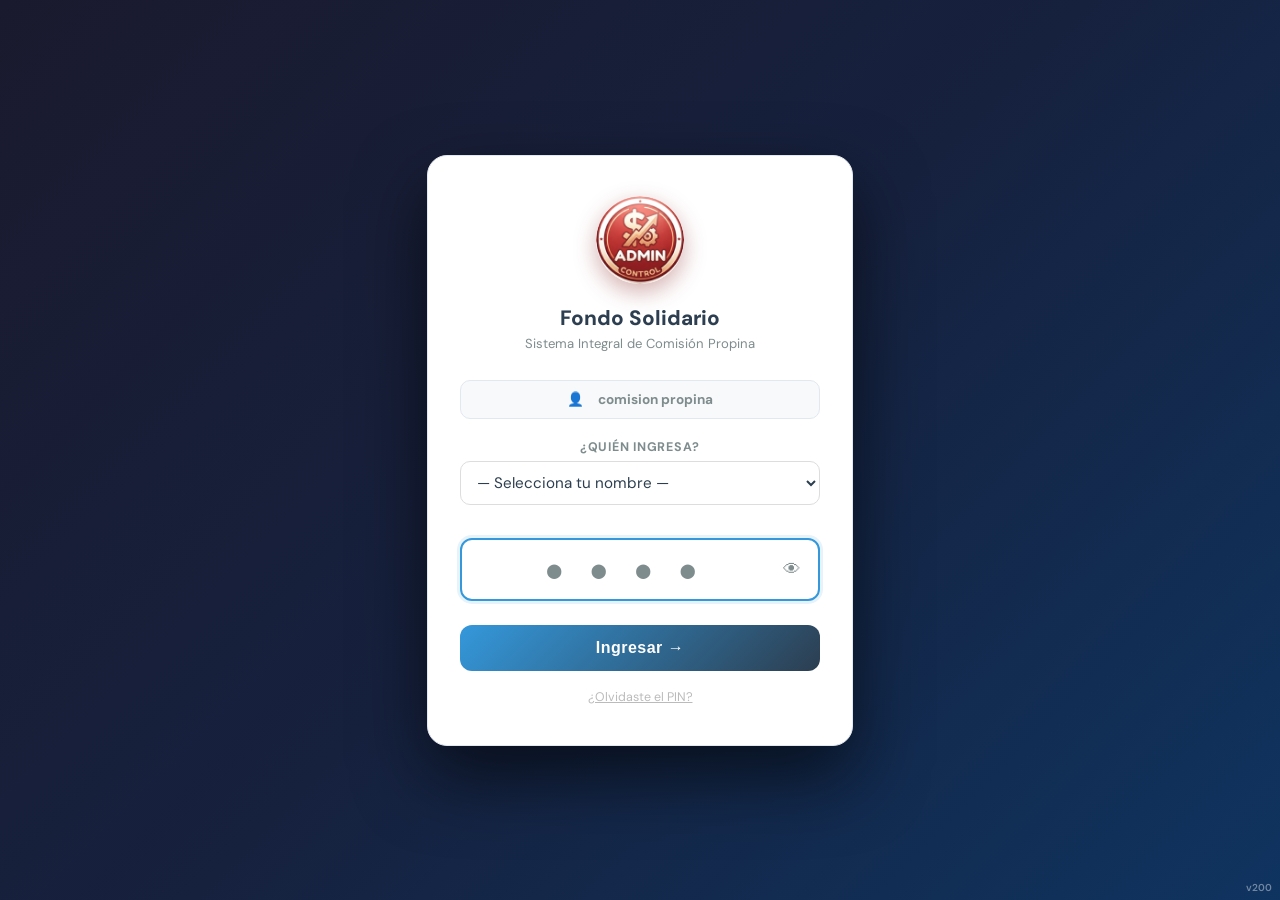
==== index.html @ 9e0edfa3 "El informe de salida sale en térmica de 80 mm o en hoja A4 El formato se recuerda en cada dispositiv" ====
<!DOCTYPE html>
<html lang="es">
<head>
    <meta charset="UTF-8">
    <meta name="viewport" content="width=device-width, initial-scale=1.0, viewport-fit=cover">
    <title>Sistema Integral - Fondo Solidario</title>
    <!-- PWA: instalable (descargable) + auto-actualizable -->
    <link rel="manifest" href="manifest.json">
    <meta name="theme-color" content="#1e3a5f">
    <meta name="mobile-web-app-capable" content="yes">
    <meta name="apple-mobile-web-app-capable" content="yes">
    <meta name="apple-mobile-web-app-title" content="Fondo Solidario">
    <link rel="apple-touch-icon" href="img/icono-cpn-192.png">
    <link rel="icon" type="image/png" href="img/icono-cpn-192.png">
    <link rel="stylesheet" href="https://cdnjs.cloudflare.com/ajax/libs/font-awesome/6.4.0/css/all.min.css">
    <link href="https://fonts.googleapis.com/css2?family=DM+Sans:ital,opsz,wght@0,9..40,300;0,9..40,400;0,9..40,500;0,9..40,700;0,9..40,800;1,9..40,400&family=DM+Mono:wght@400;500&display=swap" rel="stylesheet">
    <link rel="stylesheet" href="styles.css?v=124">
    <script>
        // El tema se aplica ANTES de pintar nada. Si esperara a auth.js, abrir
        // con tema oscuro daría un fogonazo blanco. Como acá todavía no existe
        // el <body>, las clases van en el <html> y auth.js las reemplaza.
        (function () {
            try {
                var t = localStorage.getItem('fondo_tema');
                if (!t && localStorage.getItem('fondo_dark_mode') === '1') t = 'oscuro';
                if (t === 'oscuro' || t === 'negro') {
                    document.documentElement.classList.add('pre-oscuro');
                    if (t === 'negro') document.documentElement.classList.add('pre-negro');
                }
                var c = { claro: '#1e3a5f', oscuro: '#0f172a', negro: '#000000' }[t];
                if (c) document.querySelector('meta[name="theme-color"]').setAttribute('content', c);
            } catch (e) {}
        })();
    </script>
</head>
<body>

    <!-- ===== LOGIN OVERLAY ===== -->
    <div id="loginOverlay">
        <div class="login-box">
            <!-- La ficha de la app, no un emoji: es la misma que queda en la
                 pantalla de inicio del teléfono, así el ingreso y el ícono
                 instalado se reconocen como lo mismo. -->
            <img src="img/icono-cpn-192.png" alt="Fondo Solidario" class="login-logo" width="88" height="88">
            <div class="login-title">Fondo Solidario</div>
            <div class="login-sub">Sistema Integral de Comisión Propina</div>

            <div class="login-user-badge">
                👤 &nbsp; <strong>comision propina</strong>
            </div>

            <div style="margin-bottom:10px;">
                <label style="font-size:0.78em;font-weight:700;color:#7f8c8d;text-transform:uppercase;letter-spacing:0.06em;display:block;margin-bottom:6px;">¿Quién ingresa?</label>
                <select id="loginResponsable" onchange="actualizarHintPin()"
                    style="width:100%;padding:10px 12px;border:1px solid #ddd;border-radius:10px;font-size:0.95em;font-family:'DM Sans',sans-serif;color:#2c3e50;background:white;cursor:pointer;">
                    <option value="">— Selecciona tu nombre —</option>
                </select>
                <div id="pinHint" style="min-height:18px;margin-top:5px;text-align:center;"></div>
            </div>

            <div class="pin-wrapper">
                <!-- No es type="password" a propósito: ver .pin-oculto en app.css.
                     Como campo de contraseña, Edge lo rellenaba solo al cargar y
                     después preguntaba "¿Actualizar la contraseña?" en cada acción. -->
                <input type="text" id="pinInput" class="pin-input pin-oculto"
                    maxlength="4" inputmode="numeric" placeholder="● ● ● ●"
                    autocomplete="off" oninput="this.value=this.value.replace(/[^0-9]/g,'')"
                    onkeydown="if(event.key==='Enter') intentarLogin()">
                <span class="pin-eye" id="pinEye" onclick="togglePinVista()">👁</span>
            </div>
            <div class="login-error" id="loginError">PIN incorrecto. Inténtalo de nuevo.</div>
            <button class="btn-login" onclick="intentarLogin()">Ingresar →</button>

            <div class="login-recover" onclick="toggleRecuperar()">¿Olvidaste el PIN?</div>

            <div class="recover-panel" id="recoverPanel">
                <input type="text" id="claveRecuperar" placeholder="Clave de recuperación" autocomplete="off">
                <button class="btn-recover" onclick="recuperarPin()">Verificar y Resetear</button>
                <div id="recoverMsg" style="font-size:0.8em;margin-top:8px;color:#7f8c8d;"></div>
            </div>
        </div>
    </div>

    <!-- Loader moderno: barra + badge -->
    <div id="globalLoader">
        <div id="loaderBar"></div>
    </div>
    <div id="loaderActionBadge"><span class="spinner"></span> <span id="loaderText">Procesando...</span></div>

    <div class="container">
        <div id="toast-container"></div>

        <!-- LIGHTBOX: foto de socio ampliada -->
        <div id="fotoGrandeOverlay" onclick="cerrarFotoGrande()" style="display:none;position:fixed;inset:0;z-index:99999;background:rgba(0,0,0,0.9);align-items:center;justify-content:center;padding:24px;flex-direction:column;gap:16px;">
            <img id="fotoGrandeImg" src="" alt="Foto" style="max-width:100%;max-height:82vh;border-radius:18px;box-shadow:0 20px 60px rgba(0,0,0,0.5);object-fit:contain;">
            <button onclick="cerrarFotoGrande()" style="background:rgba(255,255,255,0.15);color:#fff;border:none;border-radius:50%;width:44px;height:44px;font-size:1.3rem;cursor:pointer;">✕</button>
        </div>

        <div class="header-section">
            <h1>Sistema Integral <small style="font-size:0.5em; color:#7f8c8d;">Fondo Solidario</small></h1>
            <div style="display:flex; align-items:center; gap:10px; flex-wrap:wrap;">
                <div class="fecha-badge" id="fechaHoyBadge"></div>
                <div id="sesionRespBadge" style="display:none;background:rgba(52,152,219,0.12);color:var(--secondary);border:1px solid rgba(52,152,219,0.3);border-radius:20px;padding:5px 12px;font-size:0.78em;font-weight:700;">👤 <span id="sesionRespNombre"></span></div>
                <div id="inactividadBadge" style="display:none; background:#fff3cd; color:#856404; border:1px solid #ffc107; border-radius:20px; padding:6px 12px; font-size:0.78em; font-weight:700;">⏱ <span id="inactividadTimer">15:00</span></div>
                <div style="position:relative;">
                    <button onclick="msgAdminBell_toggle()" id="msgAdminBell" title="Notificaciones (mensajes, egresos y días PT)" style="background:var(--card-bg);color:var(--text-color);border:1px solid var(--border);border-radius:20px;padding:7px 12px;font-size:1em;line-height:1;cursor:pointer;transition:0.2s;position:relative;">🔔<span id="msgAdminBellBadge" style="display:none;position:absolute;top:-4px;right:-4px;background:#dc2626;color:#fff;font-size:0.62em;font-weight:800;min-width:16px;height:16px;line-height:16px;text-align:center;border-radius:9px;padding:0 3px;box-shadow:0 1px 3px rgba(0,0,0,0.3);"></span></button>
                </div>
                <!-- Selector de tema. Mismos tres que diario.propi, para que
                     elegir el mismo deje las dos apps iguales. -->
                <div style="position:relative;">
                    <button onclick="temaPicker_toggle(event)" id="darkModeBtn" style="background:var(--card-bg);color:var(--text-color);border:1px solid var(--border);border-radius:20px;padding:7px 12px;font-size:0.85em;cursor:pointer;transition:0.2s;" title="Tema de la app">🌙</button>
                    <div id="temaPicker" role="group" aria-label="Tema de la app">
                        <button type="button" class="tema-opt" data-tema="claro"  onclick="aplicarTema('claro')"  title="Tema claro">☀️</button>
                        <button type="button" class="tema-opt" data-tema="oscuro" onclick="aplicarTema('oscuro')" title="Tema oscuro">🌙</button>
                        <button type="button" class="tema-opt" data-tema="negro"  onclick="aplicarTema('negro')"  title="Tema negro (OLED)">⚫</button>
                    </div>
                </div>
                <!-- Enlaces a las otras apps (editar URLs aquí si cambian) -->
                <a href="https://diario-propi.vercel.app/" target="_blank" rel="noopener" title="Abrir Diario de Recaudación" style="background:#0e7490; color:white; border-radius:20px; padding:7px 14px; font-size:0.8em; font-weight:700; cursor:pointer; text-decoration:none; display:flex; align-items:center; gap:5px; transition:0.2s;" onmouseover="this.style.opacity='0.85'" onmouseout="this.style.opacity='1'">📔 Diario</a>
                <!-- La App de Socios casi nunca se abre desde acá: lo que se
                     necesita es MANDARLE el enlace a un socio. Por eso el botón
                     abre el panel para compartir, con la opción de abrirla igual. -->
                <button onclick="abrirCompartirApps()" title="Compartir el enlace de la App de Socios" style="background:#6366f1; color:white; border:none; border-radius:20px; padding:7px 14px; font-size:0.8em; font-weight:700; cursor:pointer; display:flex; align-items:center; gap:5px; transition:0.2s;" onmouseover="this.style.opacity='0.85'" onmouseout="this.style.opacity='1'">📱 App Socios</button>
                <!-- Atajo a los QR de las dos apps: sirve para que un socio
                     nuevo apunte la cámara a la pantalla y llegue a la app. -->
                <button onclick="abrirCompartirApps()" title="Mostrar los QR de las apps para un socio nuevo" style="background:#1d4ed8; color:white; border:none; border-radius:20px; padding:7px 14px; font-size:0.8em; font-weight:700; cursor:pointer; display:flex; align-items:center; gap:5px; transition:0.2s;" onmouseover="this.style.opacity='0.85'" onmouseout="this.style.opacity='1'">⬛ QR apps</button>
                <button onclick="toggleAbout(true)" style="background:#2c3e50; color:white; border:none; border-radius:20px; padding:7px 14px; font-size:0.8em; font-weight:700; cursor:pointer; display:flex; align-items:center; gap:5px; transition:0.2s;" onmouseover="this.style.opacity='0.85'" onmouseout="this.style.opacity='1'">ℹ️ Acerca de</button>
                <button onclick="cerrarSesion()" style="background:var(--danger); color:white; border:none; border-radius:20px; padding:7px 14px; font-size:0.8em; font-weight:700; cursor:pointer; display:flex; align-items:center; gap:5px; transition:0.2s;" onmouseover="this.style.opacity='0.85'" onmouseout="this.style.opacity='1'">🔒 Cerrar sesión</button>
            </div>
        </div>

        <!-- MENÚ DESPLEGABLE campana de notificaciones (mensajes de socios sin leer) -->
        <div id="msgAdminBellMenu" style="display:none;position:fixed;top:70px;right:10px;width:320px;max-width:calc(100vw - 20px);max-height:64vh;overflow-y:auto;background:var(--card-bg,#fff);border:1px solid var(--border,#e2e8f0);border-radius:16px;box-shadow:0 14px 44px rgba(0,0,0,0.22);z-index:9997;padding:6px;"></div>

        <div class="nav-tabs">
            <button class="nav-btn active" data-tab="registro" onclick="switchTab('registro')">Gestión de Socios</button>
            <button class="nav-btn" data-tab="gestion" onclick="switchTab('gestion')">Anticipos y Ausencias</button>
            <button class="nav-btn" data-tab="desglose" onclick="switchTab('desglose')">💸 Desglose Anticipos</button>
            <button class="nav-btn" data-tab="donaciones" onclick="switchTab('donaciones')">💝 Donaciones</button>
            <button class="nav-btn" data-tab="mesesant" onclick="switchTab('mesesant')">🗓️ Meses Anteriores</button>
            <button class="nav-btn" data-tab="recaudacion" onclick="switchTab('recaudacion')">Montos Recaudados</button>
            <button class="nav-btn" data-tab="arqueo" onclick="switchTab('arqueo')">💰 Arqueo de Caja</button>
            <button class="nav-btn" data-tab="notas" onclick="switchTab('notas')">📝 Notas Admin</button>
            <button class="nav-btn" data-tab="config" onclick="switchTab('config')">⚙️ Configuración</button>
            <button class="nav-btn" data-tab="auditoria" onclick="switchTab('auditoria')">🔍 Auditoría</button>
            <button class="nav-btn" onclick="elim_abrir()">🗄️ Socios Eliminados</button>
            <button class="nav-btn" data-tab="carpetas" onclick="switchTab('carpetas')">📁 Carpetas</button>
            <button class="nav-btn" data-tab="materiales" onclick="switchTab('materiales')">📦 Materiales</button>
            <button class="nav-btn" data-tab="dineros" onclick="switchTab('dineros')">💵 Dineros Sobrantes</button>
            <button class="nav-btn" data-tab="certificados" onclick="switchTab('certificados')">📜 Certificados</button>
            <button class="nav-btn" data-tab="diariopins" onclick="switchTab('diariopins')">🔑 PIN Diario</button>
            <button class="nav-btn" data-tab="documentacion" onclick="switchTab('documentacion')">📁 Documentación</button>
            <button class="nav-btn" data-tab="mensajes" onclick="switchTab('mensajes')" style="position:relative;">💬 Mensajes <span id="msgAdminNavDot" style="display:none;position:absolute;top:2px;right:4px;width:8px;height:8px;background:#dc2626;border-radius:50%;"></span></button>
            <button onclick="ayudaCompleta_abrir()" style="background:#2c3e50;color:white;border:none;border-radius:20px;padding:6px 12px;font-size:0.78em;font-weight:700;cursor:pointer;white-space:nowrap;margin-left:auto;">📖 Ayuda</button>
        </div>
        
        <!-- MODAL AYUDA COMPLETA -->
        <div id="modalAyudaCompleta" class="modal">
            <div class="modal-content">
                <div class="modal-header">
                    <h2>📖 Centro de Ayuda — Fondo Solidario</h2>
                    <span class="close-modal" onclick="document.getElementById('modalAyudaCompleta').style.display='none'">&times;</span>
                </div>
                <div class="modal-body">
                    <input class="ayuda-search" id="ayudaSearchInput" type="text" placeholder="🔍  Busca: anticipo, punto, arqueo, recibo, aumento de puntaje..." oninput="ayudaCompleta_buscar(this.value)">
                    <div class="ayuda-tags" id="ayudaTags">
                        <span class="ayuda-tag activo" onclick="ayudaCompleta_filtrar('',this)">Todas</span>
                        <span class="ayuda-tag" onclick="ayudaCompleta_filtrar('socios',this)">👥 Socios</span>
                        <span class="ayuda-tag" onclick="ayudaCompleta_filtrar('anticipos',this)">💰 Anticipos</span>
                        <span class="ayuda-tag" onclick="ayudaCompleta_filtrar('cierre',this)">🔒 Cierre de Mes</span>
                        <span class="ayuda-tag" onclick="ayudaCompleta_filtrar('egresos',this)">💸 Egresos</span>
                        <span class="ayuda-tag" onclick="ayudaCompleta_filtrar('mensajes',this)">💬 Mensajes</span>
                        <span class="ayuda-tag" onclick="ayudaCompleta_filtrar('recaudacion',this)">📊 Recaudación</span>
                        <span class="ayuda-tag" onclick="ayudaCompleta_filtrar('arqueo',this)">🔒 Arqueo</span>
                        <span class="ayuda-tag" onclick="ayudaCompleta_filtrar('puntos',this)">⭐ Puntos</span>
                        <span class="ayuda-tag" onclick="ayudaCompleta_filtrar('documentacion',this)">📁 Documentación</span>
                        <span class="ayuda-tag" onclick="ayudaCompleta_filtrar('certificados',this)">📜 Certificados</span>
                        <span class="ayuda-tag" onclick="ayudaCompleta_filtrar('dineros',this)">💵 Dineros</span>
                        <span class="ayuda-tag" onclick="ayudaCompleta_filtrar('pindiario',this)">🔑 PIN Diario</span>
                        <span class="ayuda-tag" onclick="ayudaCompleta_filtrar('carpetas',this)">🗂️ Carpetas</span>
                        <span class="ayuda-tag" onclick="ayudaCompleta_filtrar('notas',this)">📝 Notas</span>
                        <span class="ayuda-tag" onclick="ayudaCompleta_filtrar('impresion',this)">🖨️ Impresión</span>
                        <span class="ayuda-tag" onclick="ayudaCompleta_filtrar('config',this)">⚙️ Config</span>
                        <span class="ayuda-tag" onclick="ayudaCompleta_filtrar('seguridad',this)">🔐 Seguridad</span>
                        <span class="ayuda-tag" onclick="ayudaCompleta_filtrar('materiales',this)">📦 Materiales</span>
                    </div>
                    <div id="ayudaResultados"></div>
                </div>
            </div>
        </div>

        <!-- Tarjeta de presencia: quién está en recaudaciones y dónde.
             Va aquí (en el flujo, antes de las pestañas) para que se vea en
             TODAS las secciones sin tapar el encabezado ni el contenido. -->
        <!-- Aviso de días sin recaudación: se ve en TODAS las secciones, como la
             tarjeta de presencia, para no tener que entrar a Montos Recaudados. -->
        <div id="recFaltantesCard"></div>
        <div id="recPresenciaCard"></div>
        <!-- Actividad reciente de socios (conexiones / entradas a recaudación).
             Visible en todo momento, en todas las secciones. -->
        <div id="actividadCard"></div>

        <!-- PESTAÑA 1: REGISTRO DE SOCIOS -->
        <div id="tab-registro" class="tab-content active">
            <div class="dashboard-socios">
                <div class="mini-stat blue">
                    <span class="ms-val" id="totalSociosDash">0</span>
                    <span class="ms-label">Total Socios</span>
                </div>
                <div class="mini-stat green">
                    <span class="ms-val" id="totalPuntosDash">0</span>
                    <span class="ms-label">Total Puntos</span>
                </div>
                <div class="mini-stat orange">
                    <span class="ms-val" id="totalPlantaDash">0</span>
                    <span class="ms-label">S. Planta</span>
                </div>
                <div class="mini-stat blue">
                    <span class="ms-val" id="totalPuntosPlantaDash">0</span>
                    <span class="ms-label">Pts Planta</span>
                </div>
                <div class="mini-stat purple">
                    <span class="ms-val" id="totalPartTimeDash">0</span>
                    <span class="ms-label">S. Part-Time</span>
                </div>
                <div class="mini-stat orange clickable" onclick="verificarEscalamientos(); document.getElementById('panelEscalamientos').scrollIntoView({behavior:'smooth'})" title="Socios próximos a subir de puntaje">
                    <span class="ms-val" id="contadorEscalamientos">🏆</span>
                    <span class="ms-label">Próximos a subir</span>
                </div>
                <div class="mini-stat purple clickable" id="statPendientes" onclick="pendientes_mostrarPanel()" title="Socios pendientes de activación" style="display:none;">
                    <span class="ms-val" id="contadorPendientes">⏳</span>
                    <span class="ms-label">Pendientes</span>
                </div>
            </div>


            <!-- PANEL AVISOS: SOCIOS PRÓXIMOS A SUBIR DE PUNTAJE -->
            <!-- PANEL SOCIOS PENDIENTES DE ACTIVACIÓN -->
            <div id="panelPendientes" style="display:none; margin-bottom:20px;">
                <div style="background:linear-gradient(135deg,#fff7ed,#ffedd5); border:1px solid #fb923c; border-radius:12px; padding:16px;">
                    <div style="display:flex; justify-content:space-between; align-items:center; margin-bottom:12px; flex-wrap:wrap; gap:8px;">
                        <div style="display:flex; align-items:center; gap:8px;">
                            <span style="font-size:1.3em;">⏳</span>
                            <div>
                                <strong style="color:#ea580c; font-size:1em;">Socios Pendientes de Activación</strong>
                                <div style="font-size:0.75em; color:#9a3412; margin-top:2px;">Ingresados pero aún no activos — no aparecen en los paneles</div>
                            </div>
                        </div>
                        <button onclick="document.getElementById('panelPendientes').style.display='none'" style="background:none;border:none;color:#7f8c8d;font-size:1.3em;cursor:pointer;line-height:1;">✕</button>
                    </div>
                    <div id="listaPendientes"></div>
                </div>
            </div>

            <div id="panelEscalamientos" style="display:none; margin-bottom:20px;">
                <div style="background:linear-gradient(135deg,#fff8e1,#fffde7); border:1px solid #f39c12; border-radius:12px; padding:16px;">
                    <div style="display:flex; justify-content:space-between; align-items:center; margin-bottom:12px; flex-wrap:wrap; gap:8px;">
                        <div style="display:flex; align-items:center; gap:8px;">
                            <span style="font-size:1.3em;">🏆</span>
                            <strong style="color:#e67e22; font-size:1em;">Socios próximos a subir de puntaje</strong>
                        </div>
                        <button onclick="document.getElementById('panelEscalamientos').style.display='none'"
                            style="background:none;border:none;color:#7f8c8d;font-size:1.3em;cursor:pointer;line-height:1;">✕</button>
                    </div>
                    <div id="listaEscalamientos"></div>
                </div>
            </div>

            <div style="display:flex;gap:8px;align-items:center;margin-bottom:0;">
                <input type="text" id="filtroRegistro" class="smart-search" placeholder="🔍 Buscar socio por nombre, área..." onkeyup="filtrarSociosRegistro()" style="margin-bottom:0;flex:1;">
                <button onclick="ids_abrirModal()" style="background:linear-gradient(135deg,#1e3a5f,#2563eb);color:white;border:none;border-radius:10px;padding:10px 14px;font-weight:800;font-size:0.85em;cursor:pointer;white-space:nowrap;display:flex;align-items:center;gap:6px;box-shadow:0 3px 10px rgba(37,99,235,0.3);transition:0.2s;" onmouseover="this.style.opacity='0.85'" onmouseout="this.style.opacity='1'" title="Buscar y copiar ID de socio">
                    🪪 IDs
                </button>
                <button onclick="informeSociosPuntos()" style="background:linear-gradient(135deg,#0f766e,#0d9488);color:white;border:none;border-radius:10px;padding:10px 14px;font-weight:800;font-size:0.85em;cursor:pointer;white-space:nowrap;display:flex;align-items:center;gap:6px;box-shadow:0 3px 10px rgba(13,148,136,0.3);transition:0.2s;" onmouseover="this.style.opacity='0.85'" onmouseout="this.style.opacity='1'" title="Informe de socios y puntos por área">
                    📄 Informe
                </button>
            </div>
            <button class="fab-btn" onclick="abrirModalRegistro()">+</button>
            <!-- FAB agregar recaudación (solo visible en pestaña recaudacion) -->
            <button id="fabRecAgregar" class="fab-btn" onclick="rec_abrirAgregar()" style="display:none; background:var(--success); box-shadow:0 4px 15px rgba(39,174,96,0.4); font-size:22px; font-weight:800;" title="Agregar registro de recaudación">➕</button>
            <button id="fabMatAgregar" class="fab-btn" onclick="mat_abrirModal()" style="display:none; background:#059669; box-shadow:0 4px 15px rgba(5,150,105,0.4); font-size:22px; font-weight:800;" title="Agregar registro de materiales">➕</button>

            <!-- MODAL BUSCADOR DE IDs -->
        <div id="modalBuscadorIDs" class="modal">
            <div class="modal-content" style="max-width:480px;">
                <div class="modal-header" style="background:linear-gradient(135deg,#1e3a5f,#2563eb);">
                    <h2 style="color:white;margin:0;">🪪 Buscador de IDs</h2>
                    <span class="close-modal" onclick="document.getElementById('modalBuscadorIDs').style.display='none'" style="color:white;">&times;</span>
                </div>
                <div class="modal-body" style="padding:16px;">
                    <p style="font-size:0.82em;color:#7f8c8d;margin:0 0 12px;">Busca un socio para ver y copiar su ID de acceso.</p>
                    <div style="position:relative;margin-bottom:14px;">
                        <span style="position:absolute;left:12px;top:50%;transform:translateY(-50%);color:#7f8c8d;">🔍</span>
                        <input type="text" id="ids-search-input" placeholder="Escribe el nombre del socio..."
                            oninput="ids_buscar(this.value)"
                            style="width:100%;padding:10px 12px 10px 36px;border:2px solid #e2e8f0;border-radius:10px;font-size:0.9em;font-family:'DM Sans',sans-serif;outline:none;box-sizing:border-box;transition:0.2s;"
                            onfocus="this.style.borderColor='#2563eb'" onblur="this.style.borderColor='#e2e8f0'">
                    </div>
                    <div id="ids-resultados" style="max-height:380px;overflow-y:auto;display:flex;flex-direction:column;gap:8px;">
                        <div style="text-align:center;color:#7f8c8d;padding:30px;font-size:0.85em;">Escribe un nombre para buscar</div>
                    </div>
                </div>
            </div>
        </div>

        <!-- MODAL REGISTRO -->
            <div id="modalRegistro" class="modal">
                <div class="modal-content">
                    <div class="modal-header">
                        <h2 id="modalTitle">Nuevo Socio</h2>
                        <span class="close-modal" onclick="cerrarModalRegistro()">&times;</span>
                    </div>
                    <div class="modal-body">
                        <form id="registroForm">
                            <input type="hidden" id="editId">
                            <div class="form-grid">
                                <div class="form-group"><label>Nombre</label><input type="text" id="nombre" required placeholder="Ej: Juan"></div>
                                <div class="form-group"><label>Apellido</label><input type="text" id="apellido" required placeholder="Ej: Pérez"></div>
                                <div class="form-group"><label>Fecha Ingreso</label><input type="date" id="fechaIngreso" required></div>
                                <div class="form-group">
                                    <label>Fecha Inicio Puntos <small style="color:#7f8c8d;font-weight:normal;">(opcional)</small></label>
                                    <input type="date" id="fechaInicioPuntos">
                                    <small style="color:#7f8c8d;font-size:0.78em;line-height:1.45;display:block;">
                                        <b>Vacía:</b> se aplica la regla — empieza a sumar el primer día 15
                                        después de cumplir un mes de contrato.<br>
                                        <b>Con fecha:</b> manda esta y se salta esa espera. Úsala cuando el
                                        contrato viene de antes y no corresponde hacerlo esperar el mes.
                                        Se guarda siempre el <b>día 15</b> del mes que elijas.
                                    </small>
                                </div>
                                <div class="form-group">
                                    <label>Área</label>
                                    <select id="area" required>
                                        <option value="" disabled selected>Seleccionar...</option>
                                        <option value="mesas">Mesas</option>
                                        <option value="cambistas">Mesas - Cambistas</option>
                                        <option value="maquinas">Máquinas</option>
                                        <option value="tecnicos">Técnicos</option>
                                        <option value="boveda">Bóveda</option>
                                        <option value="GastosComision">GastosComision</option>
                                    </select>
                                </div>
                                <div class="form-group">
                                    <label>Contrato</label>
                                    <select id="contrato" required>
                                        <option value="" disabled selected>Seleccionar...</option>
                                        <option value="Planta">Planta</option>
                                        <option value="Part-Time">Part-Time</option>
                                    </select>
                                </div>
                                <div class="form-group">
                                    <label>RUT <small style="color:#7f8c8d;font-weight:normal;">(para certificados)</small></label>
                                    <input type="text" id="rutSocio" inputmode="text" maxlength="12" placeholder="11.111.111-?">
                                    <small style="color:#7f8c8d;font-size:0.78em;">Se usa en los certificados del socio</small>
                                </div>
                                <div class="form-group">
                                    <label>Correo <small style="color:#7f8c8d;font-weight:normal;">(opcional)</small></label>
                                    <input type="email" id="correoSocio" inputmode="email" placeholder="nombre@correo.com">
                                    <small style="color:#7f8c8d;font-size:0.78em;">Correo de contacto del socio (también lo puede agregar el socio)</small>
                                </div>
                            </div>
                            <div style="margin-top:20px;">
                                <button type="submit" id="btnSubmit" class="btn-submit" style="width:100%;">Registrar Socio</button>
                            </div>
                        </form>
                    </div>
                </div>
            </div>

            <!-- MODAL RESUMEN FINANCIERO -->
            <div id="modalResumenFinanciero" class="modal">
                <div class="modal-content" style="max-width:440px;">
                    <div class="modal-header">
                        <h2 id="tituloModalResumen" style="font-size:1em;">Estado Financiero</h2>
                        <span class="close-modal" onclick="document.getElementById('modalResumenFinanciero').style.display='none'">&times;</span>
                    </div>
                    <div class="modal-body" style="padding-top:12px;">

                        <!-- Fila superior: stats pequeños -->
                        <div style="display:grid;grid-template-columns:1fr 1fr;gap:8px;margin-bottom:10px;">
                            <div style="background:#fff7ed;border-radius:10px;padding:10px 12px;border-left:3px solid #f59e0b;">
                                <div style="font-size:0.7em;color:#92400e;font-weight:700;text-transform:uppercase;margin-bottom:3px;">Saldo Anterior</div>
                                <div id="resumenSaldoAnt" style="font-size:1em;font-weight:800;color:#b45309;">$0</div>
                            </div>
                            <div style="background:#eff6ff;border-radius:10px;padding:10px 12px;border-left:3px solid #3b82f6;">
                                <div style="font-size:0.7em;color:#1e40af;font-weight:700;text-transform:uppercase;margin-bottom:3px;">Alcance</div>
                                <div id="resumenAlcance" style="font-size:1em;font-weight:800;color:#1d4ed8;">$0</div>
                            </div>
                            <div style="background:#fef2f2;border-radius:10px;padding:10px 12px;border-left:3px solid #ef4444;">
                                <div style="font-size:0.7em;color:#991b1b;font-weight:700;text-transform:uppercase;margin-bottom:3px;">Anticipos</div>
                                <div id="resumenPedido" style="font-size:1em;font-weight:800;color:#dc2626;">$0</div>
                            </div>
                            <div id="resumenDiasPT" style="display:none;background:#f0fdf4;border-radius:10px;padding:10px 12px;border-left:3px solid #22c55e;">
                                <div style="font-size:0.7em;color:#166534;font-weight:700;text-transform:uppercase;margin-bottom:3px;">Días Trab.</div>
                                <div id="resumenDiasCount" style="font-size:1em;font-weight:800;color:#15803d;">0</div>
                            </div>
                        </div>

                        <!-- Tarjeta A Pagar destacada -->
                        <div style="background:linear-gradient(135deg,#1e40af,#3b82f6);border-radius:12px;padding:14px 16px;margin-bottom:8px;display:flex;justify-content:space-between;align-items:center;">
                            <div>
                                <div style="color:rgba(255,255,255,0.8);font-size:0.72em;font-weight:700;text-transform:uppercase;letter-spacing:0.5px;">💳 A Pagar</div>
                                <div id="resumenFinal" style="color:white;font-size:1.6em;font-weight:900;margin-top:2px;">$0</div>
                            </div>
                            <div style="background:rgba(255,255,255,0.15);border-radius:8px;padding:6px 10px;text-align:center;">
                                <div style="color:rgba(255,255,255,0.7);font-size:0.62em;font-weight:600;">REMANENTE</div>
                                <div id="resumenRemanente" style="color:white;font-size:1em;font-weight:800;">$0</div>
                            </div>
                        </div>

                        <!-- Tarjeta Remanente separada con estado -->
                        <div id="resumenRemanenteCard" style="border-radius:10px;padding:10px 14px;margin-bottom:14px;display:flex;justify-content:space-between;align-items:center;">
                            <div id="resumenRemanenteLabel" style="font-size:0.8em;font-weight:700;"></div>
                            <div id="resumenRemanenteValor" style="font-size:1em;font-weight:900;"></div>
                        </div>

                        <!-- Movimientos -->
                        <div style="font-size:0.78em;font-weight:700;color:#6b7280;text-transform:uppercase;letter-spacing:0.4px;margin-bottom:6px;">Movimientos</div>
                        <table class="history-table">
                            <thead><tr><th>Fecha</th><th>Detalle</th><th>Monto</th></tr></thead>
                            <tbody id="tablaResumenMovimientos"></tbody>
                        </table>
                    </div>
                </div>
            </div>
            
            <div id="mainSociosContainer"></div>
        </div>

        <!-- PESTAÑA 2: GESTIÓN (Anticipos) -->
        <div id="tab-gestion" class="tab-content">

            <!-- BANNER CIERRE MES GLOBAL -->
            <div id="cierreMesCard" style="background:linear-gradient(135deg, #6c3483, #8e44ad); border-radius:12px; margin-bottom:20px; overflow:hidden;">
                <button type="button" onclick="cierreMes_toggleCard()" id="cierreMesCardHead"
                    style="width:100%; display:flex; align-items:center; gap:10px; background:none; border:none; padding:11px 16px; cursor:pointer; text-align:left; font-family:inherit; color:white;">
                    <span style="flex-shrink:0; font-size:1em; font-weight:800;">🔒 Cierre de Mes</span>
                    <span id="cierreMesCardResumen" style="flex:1; min-width:0; font-size:0.78em; color:#e8d5f5; white-space:nowrap; overflow:hidden; text-overflow:ellipsis;"></span>
                    <span id="cierreMesCardIcon" style="flex-shrink:0; font-size:0.75em; color:#e8d5f5;">▾</span>
                </button>
                <div id="cierreMesCardBody" style="display:none; padding:0 18px 14px; justify-content:space-between; align-items:center; flex-wrap:wrap; gap:12px;">
                <div>
                    <div style="color:white; font-weight:800; font-size:1em;">🔒 Cierre de Mes</div>
                    <div style="color:#e8d5f5; font-size:0.78em; margin-top:2px;">Guarda el remanente de cada socio como saldo del próximo mes</div>
                    <div id="gestionPeriodoRemanentes" style="color:#f3e8ff; font-size:0.82em; font-weight:700; margin-top:6px; background:rgba(255,255,255,0.12); border-radius:7px; padding:3px 9px; display:inline-block;">📅 Período actual…</div>
                    <div style="color:#e8d5f5; font-size:0.8em; margin-top:6px; display:flex; flex-direction:column; gap:4px;">
                        <span>💰 ANTICIPOS (Nube): <strong id="gestionTotalAnticipos" style="color:white; font-size:1.05em;">...</strong></span>
                        <span>💜 Remanente guardado <span style="opacity:0.75;">(último cierre)</span>: <strong id="gestionTotalRemanentes" style="color:#e9d5ff; font-size:1.05em;">...</strong></span>
                        <span>📈 Remanente <b>en vivo</b> <span style="opacity:0.75;">(si se cierra hoy)</span>: <strong id="gestionRemanenteVivo" style="color:#a7f3d0; font-size:1.05em;">...</strong></span>
                        <span id="gestionRemVivoAreas" style="display:flex; flex-wrap:wrap; gap:6px; margin-top:2px;"></span>
                        <span id="gestionRemAnteriores" style="display:none; font-size:0.78em; color:#c4b5fd;"></span>
                    </div>
                </div>
                <div style="display:flex;gap:8px;flex-wrap:wrap;">
                    <button onclick="verSaldosRealesTodos()" style="background:rgba(255,255,255,0.15); color:white; border:1px solid rgba(255,255,255,0.5); border-radius:8px; padding:9px 18px; font-weight:800; font-size:0.85em; cursor:pointer; white-space:nowrap;" onmouseover="this.style.background='rgba(255,255,255,0.25)'" onmouseout="this.style.background='rgba(255,255,255,0.15)'">
                        📊 Saldo real a pagar
                    </button>
                    <button onclick="informeAnticipos()" style="background:rgba(255,255,255,0.15); color:white; border:1px solid rgba(255,255,255,0.5); border-radius:8px; padding:9px 18px; font-weight:800; font-size:0.85em; cursor:pointer; white-space:nowrap;" onmouseover="this.style.background='rgba(255,255,255,0.25)'" onmouseout="this.style.background='rgba(255,255,255,0.15)'">
                        📋 Detalle Anticipos
                    </button>
                    <button onclick="verSaldosPorPeriodo()" style="background:rgba(255,255,255,0.15); color:white; border:1px solid rgba(255,255,255,0.5); border-radius:8px; padding:9px 18px; font-weight:800; font-size:0.85em; cursor:pointer; white-space:nowrap;" onmouseover="this.style.background='rgba(255,255,255,0.25)'" onmouseout="this.style.background='rgba(255,255,255,0.15)'">
                        📜 Saldos por período
                    </button>
                </div>
                </div>
            </div>

            <!-- AVISO: EGRESOS PENDIENTES (solicitudes desde propi.solicitada) -->
            <div id="egresosPendientesBox" style="display:none;"></div>

            <!-- AVISO: DÍAS PART-TIME POR CONFIRMAR (marcados desde propi.solicitada) -->
            <div id="ptDiasPendientesBox" style="display:none;"></div>

            <!-- PANEL ESTADO CIERRE DE MES -->
            <div style="background:white; border-radius:12px; border:1.5px solid #e9d5ff; margin-bottom:12px; overflow:hidden;">
                <div onclick="toggleCierreMes()" style="background:linear-gradient(135deg,#6c3483,#8e44ad); color:white; padding:10px 16px; cursor:pointer; display:flex; justify-content:space-between; align-items:center; user-select:none;">
                    <span style="font-weight:800; font-size:0.9em;">📊 Estado de Cobros del Período</span>
                    <div style="display:flex; align-items:center; gap:10px;">
                        <span id="cierreMesBadge" style="background:#dc2626; color:white; font-size:0.75em; font-weight:800; padding:2px 8px; border-radius:10px;">0/0 cerrados</span>
                        <span id="cierreMesIcon" style="font-size:0.75em;">▼</span>
                    </div>
                </div>
                <div id="cierreMesBody" style="display:none; padding:14px;">
                    <div style="text-align:center;color:#64748b;font-size:0.85em;padding:10px;">Cargando...</div>
                </div>
            </div>

            <!-- Egreso de donación: es GENERAL, no depende de tener un socio
                 seleccionado, así que va fuera del panel del socio. -->
            <div style="display:flex;justify-content:flex-end;margin-bottom:12px;">
                <button onclick="don_abrirEgreso()" title="Retirar de la caja el dinero de una colecta"
                    style="background:linear-gradient(135deg,#9d174d,#db2777);color:white;border:none;border-radius:9px;padding:9px 16px;font-size:0.82em;font-weight:800;cursor:pointer;white-space:nowrap;">
                    💝 Egreso de donación
                </button>
            </div>

            <div class="gestion-layout">
                <div class="search-panel">
                    <h3 style="display:flex;align-items:center;gap:8px;">Buscar Socio <div style="position:relative;display:inline-block;"><button class="ayuda-rapida-btn" onclick="ayudaRapida_toggle('pop-buscar-socio',this)" title="Ayuda rápida">?</button><div id="pop-buscar-socio" class="ayuda-popover"><div class="ayuda-popover-titulo">🔍 Buscar Socio</div><div class="ayuda-popover-texto">Escribe el nombre o apellido del socio para ver su información, anticipos y saldos.</div><ol class="ayuda-popover-pasos"><li>Escribe al menos 2 letras del nombre, el apellido o su ID</li><li>Haz clic en el socio para seleccionarlo</li><li>Sus datos cargarán en el panel derecho</li></ol><div style="background:#fff3cd;border-left:3px solid #f39c12;border-radius:0 5px 5px 0;padding:5px 8px;font-size:0.78em;color:#856404;margin-bottom:8px;">💡 Debes seleccionar un socio antes de registrar un anticipo o ausencia.</div><div class="ayuda-popover-footer"><span class="ayuda-popover-link" onclick="ayudaIrA('anticipos')">📖 Ver ayuda completa →</span><span class="ayuda-popover-cerrar" onclick="ayudaRapida_cerrar('pop-buscar-socio')">✕</span></div></div></div></h3>
                    <!-- Filtros rápidos -->
                    <div style="display:flex; gap:5px; margin-bottom:10px; flex-wrap:wrap;">
                        <button id="filtroGestionTodos" onclick="setFiltroGestion('todos')" style="flex:1; padding:6px 8px; border:1px solid var(--secondary); background:var(--secondary); color:white; border-radius:7px; font-size:0.75em; font-weight:700; cursor:pointer; transition:0.2s;">Todos</button>
                        <button id="filtroGestionAnticipos" onclick="setFiltroGestion('anticipos')" style="flex:1; padding:6px 8px; border:1px solid var(--warning); background:white; color:var(--warning); border-radius:7px; font-size:0.75em; font-weight:700; cursor:pointer; transition:0.2s;">💰 Anticipos</button>
                        <button id="filtroGestionAusencias" onclick="setFiltroGestion('ausencias')" style="flex:1; padding:6px 8px; border:1px solid var(--danger); background:white; color:var(--danger); border-radius:7px; font-size:0.75em; font-weight:700; cursor:pointer; transition:0.2s;">📅 Ausencias</button>
                        <button onclick="abrirModalBatchDiasPartTime()" style="flex:1; padding:6px 8px; border:1px solid #7c3aed; background:#7c3aed; color:white; border-radius:7px; font-size:0.75em; font-weight:700; cursor:pointer; transition:0.2s; white-space:nowrap;">➕ Batch PT</button>
                        <button onclick="abrirModalReiniciarDiasPT()" style="flex:1; padding:6px 8px; border:1px solid #e74c3c; background:white; color:#e74c3c; border-radius:7px; font-size:0.75em; font-weight:700; cursor:pointer; transition:0.2s; white-space:nowrap;">🔄 Reset PT</button>
                    </div>
                    <!-- El respaldo de los que ya no están. -->
                    <div style="display:flex; gap:6px; margin-top:6px;">
                        <button onclick="elim_abrir()" style="flex:1; padding:6px 8px; border:1px solid #64748b; background:#64748b; color:white; border-radius:7px; font-size:0.75em; font-weight:700; cursor:pointer; transition:0.2s;">🗄️ Socios eliminados</button>
                    </div>
                    <!-- Filtros por área y contrato. Se combinan entre sí, con los
                         botones de arriba y con el buscador: todo se aplica junto. -->
                    <div style="display:flex; gap:5px; margin-bottom:8px;">
                        <select id="filtroGestionArea" onchange="filtrarSociosGestion()" title="Filtrar por área"
                            style="flex:1; min-width:0; padding:6px 7px; border:1px solid #ddd; border-radius:7px; font-size:0.75em; font-weight:700; color:#475569; background:white; cursor:pointer;">
                            <option value="">🏢 Área: todas</option>
                        </select>
                        <select id="filtroGestionContrato" onchange="filtrarSociosGestion()" title="Filtrar por contrato"
                            style="flex:1; min-width:0; padding:6px 7px; border:1px solid #ddd; border-radius:7px; font-size:0.75em; font-weight:700; color:#475569; background:white; cursor:pointer;">
                            <option value="">📄 Contrato: todos</option>
                        </select>
                    </div>
                    <div id="filtroGestionInfo" style="font-size:0.75em; color:#7f8c8d; margin-bottom:6px; min-height:16px;"></div>
                    <input type="text" id="buscadorGestion" placeholder="Escribe nombre o apellido..." onkeyup="filtrarSociosGestion()" style="width:100%; box-sizing:border-box; padding:10px; border:1px solid #ddd; border-radius:8px;">
                    <div id="listaResultados" class="search-results">
                        <div style="padding:10px 8px;border-bottom:1px solid #f0f0f0"><div class="sk sk-line" style="width:70%;height:11px;margin-bottom:6px"></div><div class="sk sk-line" style="width:40%;height:9px"></div></div><div style="padding:10px 8px;border-bottom:1px solid #f0f0f0"><div class="sk sk-line" style="width:70%;height:11px;margin-bottom:6px"></div><div class="sk sk-line" style="width:40%;height:9px"></div></div><div style="padding:10px 8px;border-bottom:1px solid #f0f0f0"><div class="sk sk-line" style="width:70%;height:11px;margin-bottom:6px"></div><div class="sk sk-line" style="width:40%;height:9px"></div></div><div style="padding:10px 8px;border-bottom:1px solid #f0f0f0"><div class="sk sk-line" style="width:70%;height:11px;margin-bottom:6px"></div><div class="sk sk-line" style="width:40%;height:9px"></div></div>
                    </div>
                </div>

                <div class="detail-panel" id="panelDetalle">
                    <input type="hidden" id="gestionSocioId">
                    <input type="hidden" id="gestionSocioNombre">
                    <input type="hidden" id="gestionSocioPuntos"> 
                    <input type="hidden" id="gestionSocioSaldoAnt" value="0"> 
                    <input type="hidden" id="gestionSocioRemanente" value="0">
                    
                    <div class="detail-header">
                        <div style="display:flex; align-items:flex-start; gap:12px; min-width:0; flex:1;">
                            <div id="detFotoWrap" style="flex-shrink:0"></div>
                            <div style="min-width:0; flex:1;">
                                <h2 id="detNombre" style="margin:0; color:var(--primary); overflow-wrap:anywhere;">Nombre Socio</h2>
                                <span id="detContrato" class="card-contract" style="font-size:1em; margin-top:5px;">PLANTA</span>
                                <div style="margin-top:5px; color:#7f8c8d;" id="detArea">Área</div>
                                <div style="margin-top:3px; color:#7f8c8d; font-size:0.85em;" id="detRut"></div>
                                <div style="margin-top:3px; color:#7f8c8d; font-size:0.85em;" id="detCorreo"></div>
                                <div style="margin-top:4px;" id="detFoto"></div>
                                <!-- Antigüedad y puntos: desde cuándo está, desde cuándo percibe
                                     y cuándo sube. Explica de una el alcance en $0 de un socio
                                     nuevo, que antes había que ir a adivinar. -->
                                <div id="detAntiguedad" style="margin-top:8px;"></div>
                            </div>
                        </div>
                        <div class="points-badge" style="width:70px; height:70px;">
                            <span id="detPuntos" class="points-number" style="font-size:1.6em;">0</span>
                            <span class="points-label">Pts</span>
                        </div>
                    </div>

                    <!-- Aviso de que a este socio ya se le cerró el mes: su
                         alcance y sus anticipos del período ya se liquidaron,
                         así que las cifras de abajo son las del mes NUEVO. -->
                    <div id="socioCierreAviso" style="display:none;"></div>

                    <!-- ESTADÍSTICAS FINANCIERAS PERSONALES -->
                    <div class="dashboard-socios" style="margin-bottom:20px;">
                        <!-- SALDO ANTERIOR -->
                        <div class="mini-stat orange clickable" onclick="abrirModalSaldo()" title="Clic para editar saldo inicial">
                            <span class="ms-val" id="socioSaldoAnterior">$0</span>
                            <span class="ms-label">Saldo Mes Ant. ✏️</span>
                        </div>
                        <!-- VALOR POR PUNTO DEL PERÍODO -->
                        <div class="mini-stat green">
                            <span class="ms-val" id="socioValorPunto">—</span>
                            <span class="ms-label">Total Punto Actual</span>
                        </div>
                        <!-- DIAS TRABAJADOS (SOLO PART-TIME) -->
                        <div class="mini-stat dark clickable" id="cardDiasTrabajados" onclick="abrirModalCalendario()" style="display:none;" title="Clic para ver calendario">
                            <span class="ms-val" id="socioDiasCount">0</span>
                            <span class="ms-label">Días Trab. 📅</span>
                        </div>
                        <div class="mini-stat blue">
                            <span class="ms-val" id="socioAlcance">$0</span>
                            <span class="ms-label">Alcance (Teórico)</span>
                        </div>
                        <div class="mini-stat red">
                            <span class="ms-val" id="socioTotalPedido">$0</span>
                            <span class="ms-label">Total Pedido</span>
                        </div>
                    </div>

                    <!-- TARJETA RESUMEN AUSENCIAS (se muestra solo si hay ausencias) -->
                    <div id="cardResumenAusencias" style="display:none; background:#fef2f2; border:1.5px solid #fca5a5; border-radius:12px; padding:13px 14px; margin-bottom:16px;">
                        <div style="font-weight:800; color:#dc2626; font-size:0.85em; margin-bottom:10px; display:flex; align-items:center; gap:5px;">📅 Ausencias del período</div>
                        <div style="display:flex; gap:10px; flex-wrap:wrap;">
                            <div style="flex:1; min-width:120px; background:white; border-radius:8px; padding:10px 12px; border:1px solid #fecaca;">
                                <span style="display:block; font-size:0.68em; text-transform:uppercase; font-weight:700; color:#9b1c1c; margin-bottom:6px; letter-spacing:0.04em;">Días ausentes</span>
                                <div id="ausenciaDiasLista" style="display:flex; flex-wrap:wrap; gap:4px;"></div>
                            </div>
                            <div style="background:white; border-radius:8px; padding:10px 12px; border:1px solid #fecaca; text-align:center; min-width:110px;">
                                <span style="display:block; font-size:0.68em; text-transform:uppercase; font-weight:700; color:#9b1c1c; margin-bottom:4px; letter-spacing:0.04em;">Descuento total</span>
                                <span id="ausenciaMontoTotal" style="font-size:1.15em; font-weight:900; color:#dc2626;">$0</span>
                            </div>
                        </div>
                    </div>

                    <!-- BLOQUE RESULTADO FINAL -->
                    <div style="background:linear-gradient(135deg, #f8fffe, #f0faf5); border:1px solid #b7e4cc; border-radius:12px; padding:16px; margin-bottom:20px;">
                        <div style="display:flex; justify-content:space-between; align-items:center; margin-bottom:10px; padding-bottom:8px; border-bottom:1px dashed #cce;">
                            <span style="font-size:0.85em; color:#7f8c8d; font-weight:600;">Saldo Real</span>
                            <span id="socioSaldoReal" style="font-size:1.1em; font-weight:800; color:var(--text-color);">$0</span>
                        </div>
                        <div style="display:grid; grid-template-columns:1fr 1fr; gap:10px; margin-bottom:12px;">
                            <div style="background:white; border-radius:8px; padding:10px; text-align:center; border:1px solid #d4edda; box-shadow:0 1px 4px rgba(0,0,0,0.05);">
                                <span style="display:block; font-size:1.3em; font-weight:900; color:#27ae60;" id="socioAPagar">$0</span>
                                <span style="font-size:0.68em; color:#7f8c8d; text-transform:uppercase; font-weight:bold; display:block; margin-top:4px;">💵 A Pagar</span>
                            </div>
                            <div style="background:white; border-radius:8px; padding:10px; text-align:center; border:1px solid #e8d5f5; box-shadow:0 1px 4px rgba(0,0,0,0.05);">
                                <span style="display:block; font-size:1.3em; font-weight:900; color:#8e44ad;" id="socioRemanente">$0</span>
                                <span style="font-size:0.68em; color:#7f8c8d; text-transform:uppercase; font-weight:bold; display:block; margin-top:4px;">🔄 Remanente</span>
                            </div>
                        </div>
                        <div style="background:#eff6ff; border:1px solid #bfdbfe; border-radius:10px; padding:12px 14px; margin-bottom:12px; text-align:left;">
                            <div style="font-weight:800; color:#1e40af; font-size:0.82em; margin-bottom:5px;">📋 Recuerda antes de continuar:</div>
                            <div style="font-size:0.8em; color:#1e3a8a; line-height:1.7;">
                                ✅ <strong>Detalle de Anticipos</strong> — imprimido y guardado<br>
                                ✅ <strong>Informe Montos Diarios</strong> — imprimido y guardado
                            </div>
                        </div>
                        <div style="display:flex; gap:8px; margin-bottom:0;">
                            <button onclick="cerrarMesSocio()" style="flex:1; background:linear-gradient(135deg, #8e44ad, #6c3483); color:white; border:none; border-radius:8px; padding:11px; font-weight:800; font-size:0.9em; cursor:pointer; transition:0.2s; display:flex; align-items:center; justify-content:center; gap:6px;" onmouseover="this.style.opacity='0.88'" onmouseout="this.style.opacity='1'">
                                🔒 Cerrar Mes
                            </button>
                            <button onclick="imprimirReciboSocio()" style="background:linear-gradient(135deg, #2980b9, #1a6fa8); color:white; border:none; border-radius:8px; padding:11px 14px; font-weight:800; font-size:0.9em; cursor:pointer; transition:0.2s; display:flex; align-items:center; gap:6px; white-space:nowrap;" onmouseover="this.style.opacity='0.88'" onmouseout="this.style.opacity='1'" title="Imprimir recibo del socio">
                                🖨️ Imprimir Recibo
                            </button>
                        </div>
                        <p style="text-align:center; font-size:0.7em; color:#7f8c8d; margin:6px 0 0 0;">El remanente pasa como saldo al próximo mes</p>
                    </div>

                    <div class="action-grid">
                        <div class="action-card">
                            <div class="action-title" style="display:flex;justify-content:space-between;align-items:center;">
                                <span onclick="panelPlegable_toggle('cardAnticipo')" style="flex:1;cursor:pointer;user-select:none;display:flex;align-items:center;gap:7px;">
                                    <span id="cardAnticipoIcon" style="font-size:0.75em;color:#7f8c8d;transition:transform 0.25s;">▼</span>
                                    💰 Anticipo de Propina
                                </span>
                                <div style="position:relative;">
                                    <button class="ayuda-rapida-btn" onclick="ayudaRapida_toggle('popover-anticipo',this)" title="Ayuda rápida">?</button>
                                    <div id="popover-anticipo" class="ayuda-popover">
                                        <div class="ayuda-popover-titulo">💰 ¿Cómo registro un anticipo?</div>
                                        <div class="ayuda-popover-texto">Un anticipo es un <strong>adelanto de propina</strong> que el socio pide durante el mes. Se descuenta automáticamente al hacer el cierre.</div>
                                        <ol class="ayuda-popover-pasos">
                                            <li>Ingresa el <strong>monto</strong> en pesos</li>
                                            <li>Selecciona la <strong>fecha</strong> del anticipo</li>
                                            <li>Elige el <strong>responsable</strong> que autoriza</li>
                                            <li>Presiona <strong>"Registrar Anticipo"</strong></li>
                                        </ol>
                                        <div class="ayuda-popover-footer">
                                            <span class="ayuda-popover-link" onclick="ayudaIrA('anticipos')">📖 Ver ayuda completa →</span>
                                            <span class="ayuda-popover-cerrar" onclick="ayudaRapida_cerrar('popover-anticipo')">✕ Cerrar</span>
                                        </div>
                                    </div>
                                </div>
                            </div>
                            <div id="cardAnticipoBody" style="display:none;">
                            <div id="egresoVinculadoAviso" style="display:none;background:#e0f2fe;border:1px solid #7dd3fc;border-radius:9px;padding:9px 11px;margin-bottom:10px;"></div>
                            <div class="form-group"><label>Monto ($)</label><input type="text" inputmode="numeric" id="montoAnticipo" placeholder="Ej: 50.000" oninput="formatearInputMonto(this)" onkeydown="if(event.key==='Enter') enviarAnticipo()"></div>
                            <div class="form-group" style="margin-top:10px;"><label>Fecha</label><input type="date" id="fechaAnticipo"></div>
                            <div class="form-group" style="margin-top:10px;">
                                <label style="display:flex;justify-content:space-between;align-items:center;">
                                    Responsable
                                    <button type="button" onclick="responsables_abrirConfig()" style="background:none;border:none;color:#7f8c8d;cursor:pointer;font-size:0.9em;padding:0;" title="Gestionar responsables">⚙️</button>
                                </label>
                                <select id="responsableAnticipo" style="width:100%;padding:8px;border:1px solid #ddd;border-radius:8px;font-size:0.9em;"></select>
                            </div>
                            <button class="btn-action" style="width:100%; margin-top:15px;" onclick="enviarAnticipo()">Registrar Anticipo</button>
                            </div>
                        </div>
                        <div class="action-card" id="cardAusencias" style="display:none;">
                            <div class="action-title" style="color:var(--danger);display:flex;justify-content:space-between;align-items:center;">
                                <span onclick="panelPlegable_toggle('cardAusencia')" style="flex:1;cursor:pointer;user-select:none;display:flex;align-items:center;gap:7px;">
                                    <span id="cardAusenciaIcon" style="font-size:0.75em;transition:transform 0.25s;">▼</span>
                                    📅 Reportar Ausencia
                                </span>
                                <div style="position:relative;">
                                    <button class="ayuda-rapida-btn" onclick="ayudaRapida_toggle('popover-ausencia',this)" title="Ayuda rápida">?</button>
                                    <div id="popover-ausencia" class="ayuda-popover">
                                        <div class="ayuda-popover-titulo">📅 ¿Cómo reporto una ausencia?</div>
                                        <div class="ayuda-popover-texto">Las ausencias aplican <strong>solo a socios Planta</strong>. Descuentan el valor del punto de esa noche del cálculo del socio.</div>
                                        <ol class="ayuda-popover-pasos">
                                            <li>Selecciona la <strong>fecha</strong> de la ausencia</li>
                                            <li>Elige el <strong>motivo</strong> tocando uno de los botones</li>
                                            <li>Si son <strong>varios días seguidos</strong>, marca la casilla 📆 e indica hasta cuándo</li>
                                            <li>Presiona <strong>"Marcar Ausencia"</strong></li>
                                        </ol>
                                        <div style="background:#fffbeb;border-left:3px solid #f59e0b;border-radius:0 5px 5px 0;padding:5px 8px;font-size:0.78em;color:#92400e;margin-bottom:8px;">📆 <strong>Varios días seguidos</strong>: para una licencia o un permiso largo. Pones el primer y el último día y se registra una ausencia por cada día del rango. Antes de guardar te dice cuántos son y cuánto deja de percibir.</div>
                                        <div style="background:#fef2f2;border-left:3px solid #dc2626;border-radius:0 5px 5px 0;padding:5px 8px;font-size:0.78em;color:#991b1b;margin-bottom:8px;">🔴 <strong>Término de Contrato</strong>: congela los ingresos del socio desde la fecha seleccionada hasta el cierre del período. Se registran ausencias para todos los días del rango.</div>
                                        <div style="background:#fff3cd;border-left:3px solid #f39c12;border-radius:0 5px 5px 0;padding:5px 8px;font-size:0.78em;color:#856404;margin-bottom:8px;">⚠️ Socios Part-Time no tienen ausencias — su cálculo usa el calendario de días trabajados.</div>
                                        <div class="ayuda-popover-footer">
                                            <span class="ayuda-popover-link" onclick="ayudaIrA('anticipos')">📖 Ver ayuda completa →</span>
                                            <span class="ayuda-popover-cerrar" onclick="ayudaRapida_cerrar('popover-ausencia')">✕ Cerrar</span>
                                        </div>
                                    </div>
                                </div>
                            </div>
                            <div id="cardAusenciaBody" style="display:none;">
                            <div class="form-group"><label>Fecha Ausencia</label><input type="date" id="fechaAusencia" onchange="ausActualizarInfo()"></div>
                            <!-- Una ausencia larga (una licencia, por ejemplo) se marcaba día por
                                 día. El rango existía solo para Término de Contrato; ahora sirve
                                 para cualquier motivo. -->
                            <label style="display:flex; align-items:center; gap:8px; margin-top:8px; font-size:0.86em; font-weight:600; color:#475569; cursor:pointer;">
                                <input type="checkbox" id="ausVariosDias" onchange="ausToggleRango()" style="width:17px; height:17px; cursor:pointer;">
                                📆 Son varios días seguidos
                            </label>
                            <div class="form-group" style="margin-top:10px;">
                                <label>Motivo</label>
                                <div style="display:flex; flex-wrap:wrap; gap:6px; margin-bottom:8px;" id="botonesMotivo">
                                    <button type="button" class="btn-motivo" onclick="seleccionarMotivo('Licencia Médica')">🏥 Licencia Médica</button>
                                    <button type="button" class="btn-motivo" onclick="seleccionarMotivo('Falta Injustificada')">❌ Falta Injustificada</button>
                                    <button type="button" class="btn-motivo" onclick="seleccionarMotivo('Vacaciones')">🌴 Vacaciones</button>
                                    <button type="button" class="btn-motivo" onclick="seleccionarMotivo('Permiso Personal')">📋 Permiso Personal</button>
                                    <button type="button" class="btn-motivo" onclick="seleccionarMotivo('Otro')">✏️ Otro</button>
                                    <button type="button" class="btn-motivo btn-motivo-termino" onclick="seleccionarMotivo('Término de Contrato')">🔴 Término de Contrato</button>
                                </div>
                                <input type="text" id="motivoAusencia" placeholder="Selecciona o escribe motivo..." oninput="ausPintarPanel()" style="width:100%; box-sizing:border-box;">
                            </div>
                            <!-- Rango de días. El mismo panel sirve para una ausencia larga
                                 cualquiera (ámbar) y para el Término de Contrato (rojo); lo que
                                 cambia es el rótulo y el color, que los pinta ausPintarPanel(). -->
                            <div id="rangoAusenciaContainer" style="display:none; margin-top:12px; background:#fffbeb; border-radius:10px; padding:12px 14px; border:1.5px solid #fcd34d;">
                                <div id="rangoAusenciaTitulo" style="font-weight:700; color:#92400e; margin-bottom:6px; font-size:0.88em; display:flex; align-items:center; gap:6px;">📆 Varios días seguidos</div>
                                <div id="rangoAusenciaBajada" style="font-size:0.78em; color:#64748b; margin-bottom:10px;">Se registra una ausencia por cada día del rango: esos días el socio no percibe ingresos.</div>
                                <div class="form-group" style="margin-top:0;">
                                    <label id="rangoAusenciaLabel" style="font-size:0.85em; font-weight:600; color:#92400e;">Hasta (último día ausente)</label>
                                    <input type="date" id="fechaHastaAusencia" onchange="ausActualizarInfo()" style="width:100%; box-sizing:border-box; border-color:#fcd34d;">
                                </div>
                                <div id="infoRangoAusencia" style="margin-top:8px; font-size:0.82em; color:#92400e; background:#fef3c7; border-radius:6px; padding:7px 10px; font-weight:600; min-height:28px; line-height:1.5;"></div>
                            </div>
                            <button class="btn-action" style="background-color:var(--danger); width:100%; margin-top:15px;" onclick="enviarAusencia()">Marcar Ausencia</button>
                            </div>
                        </div>
                    </div>

                    <div style="display:flex; justify-content:space-between; align-items:center; border-bottom:1px solid #ddd; padding-bottom:10px; margin-bottom:12px; flex-wrap:wrap; gap:8px;">
                        <h3 style="margin:0;display:flex;align-items:center;gap:8px;">Historial <div style="position:relative;display:inline-block;"><button class="ayuda-rapida-btn" onclick="ayudaRapida_toggle('pop-historial',this)" title="Ayuda rápida">?</button><div id="pop-historial" class="ayuda-popover"><div class="ayuda-popover-titulo">📋 Historial de movimientos</div><div class="ayuda-popover-texto">Muestra todos los anticipos y ausencias del socio en el período actual.</div><ol class="ayuda-popover-pasos"><li>Los anticipos aparecen en azul con monto negativo</li><li>Las ausencias en rojo</li><li><strong>Mantén presionado 1 segundo</strong> sobre un registro para eliminarlo</li></ol><div style="background:#fff3cd;border-left:3px solid #f39c12;border-radius:0 5px 5px 0;padding:5px 8px;font-size:0.78em;color:#856404;margin-bottom:8px;">💡 Solo aparecen los movimientos del período activo (15 del mes anterior al 14 del mes actual).</div><div class="ayuda-popover-footer"><span class="ayuda-popover-link" onclick="ayudaIrA('anticipos')">📖 Ver ayuda completa →</span><span class="ayuda-popover-cerrar" onclick="ayudaRapida_cerrar('pop-historial')">✕</span></div></div></div><small style="color:#7f8c8d;font-weight:normal;font-size:0.75em;">(Mantén presionado para borrar)</small></h3>
                        <button onclick="abrirModalReiniciarAusencias()" style="background:linear-gradient(135deg,#c0392b,#e74c3c); color:white; border:none; border-radius:8px; padding:8px 14px; font-size:0.8em; font-weight:700; cursor:pointer; white-space:nowrap;">📅 Reset Ausencias</button>
                    </div>
                    <table class="history-table">
                        <thead><tr><th>Fecha</th><th>Tipo</th><th>Detalle</th><th>Monto</th></tr></thead>
                        <tbody id="tablaHistorial"></tbody>
                    </table>

                    <!-- ANTICIPOS DE MESES ANTERIORES -->
                    <div id="seccionAnticiposAnt" style="display:none; margin-top:16px; border-radius:12px; border:1.5px solid #dbeafe; overflow:hidden; background:white;">
                        <div onclick="toggleAnticiposAnt()" style="display:flex; justify-content:space-between; align-items:center; padding:11px 16px; cursor:pointer; background:#eff6ff; user-select:none;">
                            <span style="font-weight:700; color:#1d4ed8; font-size:0.85em; display:flex; align-items:center; gap:7px;">📚 Anticipos de Meses Anteriores</span>
                            <span id="antAntToggleIcon" style="color:#1d4ed8; font-size:0.75em; transition:transform 0.25s;">▼</span>
                        </div>
                        <div id="panelAnticiposAnt" style="display:none; padding:14px;">
                            <div id="antAntLoader" style="text-align:center; color:#64748b; font-size:0.85em; padding:20px; display:none;">Cargando historial...</div>
                            <div id="antAntFiltros" style="display:none;"></div>
                            <div id="antAntContenido"></div>
                        </div>
                    </div>
                </div>
                <div id="mensajeSeleccion" style="display:flex; justify-content:center; align-items:center; color:#7f8c8d; height:300px; background:white; border-radius:12px;">Selecciona un socio para gestionar.</div>
            </div>
        </div>

        <!-- PESTAÑA: DESGLOSE DE ANTICIPOS -->
        <div id="tab-desglose" class="tab-content">

            <div style="background:linear-gradient(135deg,#1e3a5f,#2563eb);border-radius:12px;padding:14px 18px;margin-bottom:20px;display:flex;justify-content:space-between;align-items:center;flex-wrap:wrap;gap:10px;">
                <div>
                    <div style="color:white;font-weight:800;font-size:1em;">💸 Desglose de Anticipos</div>
                    <div style="color:#bfdbfe;font-size:0.78em;margin-top:2px;">Historial de anticipos con detalle de billetes entregados</div>
                    <div id="dsg-actualizado" style="color:#93c5fd;font-size:0.72em;margin-top:3px;font-weight:600;"></div>
                </div>
                <div style="display:flex;gap:8px;flex-wrap:wrap;">
                    <button onclick="dsg_informe()" style="background:rgba(255,255,255,0.15);color:white;border:1px solid rgba(255,255,255,0.5);border-radius:8px;padding:8px 16px;font-weight:700;font-size:0.82em;cursor:pointer;" onmouseover="this.style.background='rgba(255,255,255,0.25)'" onmouseout="this.style.background='rgba(255,255,255,0.15)'">
                        📄 Informe
                    </button>
                    <button onclick="dsg_cargarHistorial(true)" style="background:rgba(255,255,255,0.15);color:white;border:1px solid rgba(255,255,255,0.5);border-radius:8px;padding:8px 16px;font-weight:700;font-size:0.82em;cursor:pointer;" onmouseover="this.style.background='rgba(255,255,255,0.25)'" onmouseout="this.style.background='rgba(255,255,255,0.15)'">
                        🔄 Actualizar
                    </button>
                    <button id="dsgVistaBtn" onclick="dsg_toggleVista()" title="Ver en dos columnas" style="background:rgba(255,255,255,0.15);color:white;border:1px solid rgba(255,255,255,0.5);border-radius:8px;padding:9px 14px;font-weight:700;font-size:0.85em;cursor:pointer;white-space:nowrap;">▦ Dos columnas</button>
                </div>
            </div>

            <!-- Aviso de archivo pendiente -->
            <div id="dsg-archivo-notice" style="display:none;background:#fef3c7;border:1px solid #fbbf24;border-radius:10px;padding:12px 16px;margin-bottom:14px;align-items:center;gap:12px;flex-wrap:wrap;">
                <div style="flex:1;min-width:0;">
                    <div style="font-weight:800;font-size:0.88em;color:#92400e;">📁 Hay registros de períodos anteriores sin archivar</div>
                    <div data-dsg-viejos style="font-size:0.78em;color:#78350f;margin-top:2px;">Archívalos para mantener el período actual limpio y poder consultarlos después.</div>
                </div>
                <button onclick="dsg_archivarPeriodoAnterior()" style="background:#d97706;color:white;border:none;border-radius:8px;padding:8px 14px;font-weight:700;font-size:0.82em;cursor:pointer;white-space:nowrap;flex-shrink:0;">Archivar ahora</button>
            </div>

            <!-- Selector de período -->
            <div id="dsg-periodo-selector" style="display:flex;gap:8px;flex-wrap:wrap;margin-bottom:14px;"></div>

            <!-- Filtros -->
            <div style="background:white;border-radius:12px;border:1px solid #e2e8f0;padding:14px 16px;margin-bottom:16px;display:flex;flex-wrap:wrap;gap:10px;align-items:flex-end;">
                <div style="flex:1;min-width:160px;">
                    <label style="font-size:0.75em;font-weight:700;color:#64748b;text-transform:uppercase;letter-spacing:0.05em;display:block;margin-bottom:5px;">Buscar socio</label>
                    <input type="text" id="dsg-filtro-nombre" placeholder="Nombre del socio..." oninput="dsg_filtrar()" style="width:100%;padding:8px 10px;border:1px solid #e2e8f0;border-radius:8px;font-size:0.88em;box-sizing:border-box;">
                </div>
                <div style="flex:1;min-width:130px;">
                    <label style="font-size:0.75em;font-weight:700;color:#64748b;text-transform:uppercase;letter-spacing:0.05em;display:block;margin-bottom:5px;">Desde</label>
                    <input type="date" id="dsg-filtro-desde" onchange="dsg_filtrar()" style="width:100%;padding:8px 10px;border:1px solid #e2e8f0;border-radius:8px;font-size:0.88em;box-sizing:border-box;">
                </div>
                <div style="flex:1;min-width:130px;">
                    <label style="font-size:0.75em;font-weight:700;color:#64748b;text-transform:uppercase;letter-spacing:0.05em;display:block;margin-bottom:5px;">Hasta</label>
                    <input type="date" id="dsg-filtro-hasta" onchange="dsg_filtrar()" style="width:100%;padding:8px 10px;border:1px solid #e2e8f0;border-radius:8px;font-size:0.88em;box-sizing:border-box;">
                </div>
                <button onclick="dsg_limpiarFiltros()" style="padding:8px 14px;background:white;border:1px solid #d1d5db;border-radius:8px;font-size:0.82em;font-weight:700;color:#6b7280;cursor:pointer;white-space:nowrap;height:36px;">✕ Limpiar</button>
            </div>

            <!-- Resumen -->
            <div id="dsg-resumen" style="display:none;background:#eff6ff;border:1px solid #bfdbfe;border-radius:10px;padding:10px 14px;margin-bottom:14px;font-size:0.82em;color:#1e40af;font-weight:700;"></div>

            <!-- Lista de registros -->
            <div id="dsg-lista">
                <div style="text-align:center;padding:40px;color:#94a3b8;font-size:0.9em;">Cargando desgloses...</div>
            </div>

            <!-- Sin datos -->
            <div id="dsg-vacio" style="display:none;text-align:center;padding:60px 20px;color:#94a3b8;">
                <div style="font-size:2.5em;margin-bottom:10px;">💸</div>
                <div style="font-weight:700;font-size:0.95em;margin-bottom:6px;color:#64748b;">Sin registros de desglose</div>
                <div style="font-size:0.82em;">Los desgloses aparecerán aquí cada vez que se registre un anticipo con detalle de billetes.</div>
            </div>

        </div>

        <!-- MODAL CARPETA ARCHIVADA -->
        <!-- MODAL MANTENIMIENTO Y BACKUPS -->
        <div id="modalMantenimiento" style="display:none;position:fixed;inset:0;z-index:2100;background:rgba(0,0,0,0.7);flex-direction:column;align-items:center;justify-content:center;padding:20px;">
            <div style="background:white;border-radius:20px;width:100%;max-width:400px;overflow:hidden;box-shadow:0 24px 60px rgba(0,0,0,0.35);">
                <!-- Header -->
                <div style="padding:16px 20px;border-bottom:1px solid #e2e8f0;display:flex;justify-content:space-between;align-items:center;">
                    <div style="display:flex;align-items:center;gap:8px;">
                        <span style="font-size:1.1em;">⚙️</span>
                        <span style="font-weight:800;font-size:0.92em;color:#1e293b;">Mantenimiento y Respaldos</span>
                    </div>
                    <button onclick="document.getElementById('modalMantenimiento').style.display='none'" style="background:#f1f5f9;border:none;border-radius:8px;width:30px;height:30px;cursor:pointer;font-size:1em;color:#64748b;">✕</button>
                </div>
                <!-- Contenido -->
                <div style="padding:20px;display:flex;flex-direction:column;gap:12px;">
                    <button onclick="carpetas_exportarJson()" style="display:flex;align-items:center;gap:14px;padding:14px 16px;background:#eff6ff;border:1px solid #bfdbfe;border-radius:12px;color:#1e40af;cursor:pointer;font-weight:700;font-size:0.88em;text-align:left;">
                        <span style="font-size:1.6em;flex-shrink:0;">⬇️</span>
                        <div><div style="font-weight:800;">Exportar JSON (respaldo completo)</div><div style="font-size:0.8em;color:#3b82f6;font-weight:400;margin-top:2px;">Socios, anticipos, saldos, cierres, arqueo, certificados, recaudaciones y más. Contiene datos sensibles: guárdalo seguro.</div></div>
                    </button>
                    <button onclick="carpetas_abrirImportar()" style="display:flex;align-items:center;gap:14px;padding:14px 16px;background:#fffbeb;border:1px solid #fde68a;border-radius:12px;color:#b45309;cursor:pointer;font-weight:700;font-size:0.88em;text-align:left;">
                        <span style="font-size:1.6em;flex-shrink:0;">⬆️</span>
                        <div><div style="font-weight:800;">Importar JSON (restaurar todo)</div><div style="font-size:0.8em;color:#d97706;font-weight:400;margin-top:2px;">Muestra primero una verificación y pide confirmación antes de escribir nada.</div></div>
                    </button>
                    <div style="border-top:1px solid #f1f5f9;padding-top:12px;">
                        <button onclick="carpetas_vaciarYArchivar()" style="display:flex;align-items:center;gap:14px;width:100%;padding:14px 16px;background:#fee2e2;border:1px solid #fca5a5;border-radius:12px;color:#dc2626;cursor:pointer;font-weight:700;font-size:0.88em;text-align:left;">
                            <span style="font-size:1.6em;flex-shrink:0;">🗑️</span>
                            <div><div style="font-weight:800;">Vaciar Nube y Archivar Todo</div><div style="font-size:0.8em;color:#ef4444;font-weight:400;margin-top:2px;">Guarda copia local y en Sheets, luego limpia la nube</div></div>
                        </button>
                    </div>
                </div>
            </div>
        </div>

        <div id="modalCarpeta" style="display:none;position:fixed;inset:0;z-index:1000;background:rgba(0,0,0,0.88);flex-direction:column;align-items:center;justify-content:center;padding:16px;">
            <div style="background:#f8fafc;border-radius:16px;width:100%;max-width:860px;max-height:92vh;display:flex;flex-direction:column;overflow:hidden;box-shadow:0 20px 60px rgba(0,0,0,0.4);">
                <div style="padding:14px 20px;border-bottom:1px solid #e2e8f0;display:flex;justify-content:space-between;align-items:center;background:white;border-radius:16px 16px 0 0;">
                    <div style="display:flex;align-items:center;gap:8px;">
                        <span style="font-size:1.1em;">📁</span>
                        <h3 id="carpetaModalTitulo" style="margin:0;font-size:0.88em;font-weight:800;color:var(--primary);"></h3>
                    </div>
                    <button onclick="carpetas_cerrarModal()" style="background:#fee2e2;border:1px solid #fca5a5;color:#dc2626;border-radius:8px;padding:7px 16px;font-size:0.8em;font-weight:700;cursor:pointer;">✕ Cerrar</button>
                </div>
                <div id="carpetaModalContenido" style="flex:1;overflow-y:auto;padding:16px;"></div>
            </div>
        </div>

        <!-- MODAL EDITAR ANTICIPO -->
        <div id="modalEditarAnticipo" class="modal">
            <div class="modal-content" style="max-width:420px; margin-top:10%;">
                <div class="modal-header">
                    <h2>✏️ Editar Anticipo</h2>
                    <span class="close-modal" onclick="document.getElementById('modalEditarAnticipo').style.display='none'">×</span>
                </div>
                <div class="modal-body">
                    <input type="hidden" id="editAnticipoUUID">
                    
                    <div class="form-group">
                        <label>Fecha</label>
                        <input type="date" id="editAnticipoFecha">
                    </div>
                    
                    <div class="form-group">
                        <label>Monto ($)</label>
                        <input type="text" id="editAnticipoMonto" placeholder="Ej: 50000" oninput="formatearInputMonto(this)">
                    </div>
                    
                    <div class="form-group">
                        <label>Responsable</label>
                        <select id="editAnticipoResponsable" style="width:100%;padding:9px;border:1px solid #ddd;border-radius:8px;">
                            <!-- Se llena automáticamente -->
                        </select>
                    </div>
                    
                    <button onclick="guardarEdicionAnticipo()" class="btn-action" style="width:100%;margin-top:20px;background:#27ae60;color:white;padding:14px;border:none;border-radius:8px;font-weight:700;cursor:pointer;">
                        💾 Guardar Cambios
                    </button>
                </div>
            </div>
        </div>

        <!-- MODAL CONFIRMAR REINICIO MES -->
        <div id="modalReinicioMes" class="modal">
            <div class="modal-content" style="max-width:420px; margin-top:15%;">
                <div class="modal-body" style="text-align:center; padding:28px;">
                    <div style="font-size:2.5em; margin-bottom:10px;">🔄</div>
                    <h3 style="color:#8e44ad; margin:0 0 10px;">Reinicio de Anticipos</h3>
                    <p style="color:#7f8c8d; font-size:0.9em; margin-bottom:18px;">Esto archivará <strong>todos los anticipos del mes actual</strong> en una pestaña de respaldo y los borrará de la hoja activa.<br><br>El saldo anterior y remanentes <strong>no se modifican</strong>.</p>
                    <div style="background:#eff6ff; border:1px solid #bfdbfe; border-radius:10px; padding:12px 14px; margin-bottom:16px; text-align:left;">
                        <div style="font-weight:800; color:#1e40af; font-size:0.85em; margin-bottom:6px;">📋 Recuerda antes de continuar:</div>
                        <div style="font-size:0.82em; color:#1e3a8a; line-height:1.6;">
                            ✅ <strong>Detalle de Anticipos</strong> — imprimido y guardado<br>
                            ✅ <strong>Informe Montos Diarios</strong> — imprimido y guardado
                        </div>
                    </div>
                    <div style="background:#fef3c7; border-radius:8px; padding:10px; margin-bottom:18px; font-size:0.82em; color:#92400e;">
                        ⚠️ Esta acción es distinta al <strong>Cierre de Mes</strong>. Solo archiva anticipos.
                    </div>
                    <div style="display:flex; gap:10px; justify-content:center;">
                        <button class="btn-action" style="background:#999;" onclick="document.getElementById('modalReinicioMes').style.display='none'">Cancelar</button>
                        <button class="btn-action" style="background:#8e44ad;" onclick="ejecutarReinicioMes()">✅ Confirmar Reinicio</button>
                    </div>
                </div>
            </div>
        </div>

        <!-- MODAL REINICIAR AUSENCIAS -->
        <div id="modalReiniciarAusencias" class="modal">
            <div class="modal-content" style="max-width:420px; margin-top:15%;">
                <div class="modal-body" style="text-align:center; padding:28px;">
                    <div style="font-size:2.5em; margin-bottom:10px;">📅</div>
                    <h3 style="color:#c0392b; margin:0 0 10px;">Reinicio de Ausencias</h3>
                    <p style="color:#7f8c8d; font-size:0.9em; margin-bottom:18px;">Archivará <strong>todas las ausencias del período actual</strong> en una pestaña de respaldo en Google Sheets y las borrará de la hoja activa.<br><br>Los saldos y anticipos <strong>no se modifican</strong>.</p>
                    <div style="background:#fef2f2; border:1px solid #fca5a5; border-radius:10px; padding:12px 14px; margin-bottom:16px; text-align:left; font-size:0.82em; color:#991b1b;">
                        <strong>⚠️ Requisito:</strong> El backend de Google Apps Script debe tener la acción <code>reiniciarExtras</code>. Si no la tiene, el botón mostrará un error.
                    </div>
                    <div style="display:flex; gap:10px; justify-content:center;">
                        <button class="btn-action" style="background:#999;" onclick="document.getElementById('modalReiniciarAusencias').style.display='none'">Cancelar</button>
                        <button class="btn-action" style="background:#c0392b;" onclick="ejecutarReiniciarAusencias()">📅 Confirmar Reinicio</button>
                    </div>
                </div>
            </div>
        </div>

        <!-- MODAL SALDO ANTERIOR -->
        <div id="modalSaldo" class="modal">
            <div class="modal-content" style="max-width:400px; margin-top:15%;">
                <div class="modal-header">
                    <h2 style="display:flex;align-items:center;gap:8px;">Saldo Mes Anterior <div style="position:relative;display:inline-block;"><button class="ayuda-rapida-btn" onclick="ayudaRapida_toggle('pop-saldo-anterior',this)" title="Ayuda rápida">?</button><div id="pop-saldo-anterior" class="ayuda-popover"><div class="ayuda-popover-titulo">💵 ¿Qué es el Saldo Anterior?</div><div class="ayuda-popover-texto">Es el <strong>remanente del mes pasado</strong> que no se pudo pagar exactamente por redondeo. Se suma al cálculo del mes actual.</div><ol class="ayuda-popover-pasos"><li>El sistema lo ingresa automáticamente al hacer "Cerrar Mes"</li><li>Si es el primer mes, el saldo anterior es $0</li><li>Se suma al Cierre de Punto antes de calcular el pago final</li></ol><div style="background:#fff3cd;border-left:3px solid #f39c12;border-radius:0 5px 5px 0;padding:5px 8px;font-size:0.78em;color:#856404;margin-bottom:8px;">💡 Ejemplo: si el mes pasado el saldo real fue $34.643 → se pagaron $34.000 → el remanente $643 pasa a este mes.</div><div class="ayuda-popover-footer"><span class="ayuda-popover-link" onclick="ayudaIrA('puntos')">📖 Ver ayuda completa →</span><span class="ayuda-popover-cerrar" onclick="ayudaRapida_cerrar('pop-saldo-anterior')">✕</span></div></div></div></h2>
                    <span class="close-modal" onclick="cerrarModalSaldo()">&times;</span>
                </div>
                <div class="modal-body">
                    <p style="color:#7f8c8d; font-size:0.9em; margin-bottom:15px;">Ingresa el monto sobrante o pendiente del mes pasado.</p>
                    <div class="form-group"><label>Monto ($)</label><input type="text" inputmode="numeric" id="inputSaldoAnterior" placeholder="0" oninput="formatearInputMonto(this)"></div>
                    <div style="margin-top:20px;"><button class="btn-submit" onclick="guardarSaldoAnterior()" style="width:100%; background-color: var(--warning);">Guardar Saldo</button></div>
                    <div style="margin-top:10px;"><button onclick="verSaldosAnterioresSocio()" style="width:100%;background:#eef2ff;color:#4338ca;border:1px solid #c7d2fe;border-radius:8px;padding:10px;font-weight:700;font-size:0.86em;cursor:pointer;">📜 Ver historial de saldos guardados</button></div>
                </div>
            </div>
        </div>

        <!-- MODAL: historial de saldos anteriores del socio (append-only, con fecha) -->
        <div id="modalSaldosHist" class="modal">
            <div class="modal-content" style="max-width:460px;">
                <div class="modal-header">
                    <h2>📜 Saldos anteriores — <span id="saldosHistNombre"></span></h2>
                    <span class="close-modal" onclick="document.getElementById('modalSaldosHist').style.display='none'">&times;</span>
                </div>
                <div class="modal-body">
                    <p style="color:#7f8c8d;font-size:0.82em;margin-bottom:12px;">Cada cierre queda guardado con su fecha. No se borra, así puedes revisar meses anteriores ante cualquier error.</p>
                    <div id="saldosHistContenido"><div style="text-align:center;color:#94a3b8;padding:20px;">Cargando...</div></div>
                    <div style="margin-top:16px;"><button onclick="document.getElementById('modalSaldosHist').style.display='none'" class="btn-submit" style="width:100%;background:#64748b;">Cerrar</button></div>
                </div>
            </div>
        </div>

        <!-- MODAL: saldos anteriores por período (todos los socios agrupados por cierre) -->
        <div id="modalSaldosPeriodos" class="modal">
            <div class="modal-content" style="max-width:560px;">
                <div class="modal-header">
                    <h2>📜 Saldos anteriores por período</h2>
                    <span class="close-modal" onclick="document.getElementById('modalSaldosPeriodos').style.display='none'">&times;</span>
                </div>
                <div class="modal-body">
                    <p style="color:#7f8c8d;font-size:0.82em;margin-bottom:10px;">Cada cierre guardado, agrupado por período. Toca un período para ver el saldo de cada socio.</p>
                    <input type="text" id="saldosPerBuscar" placeholder="🔍 Buscar socio o período..." oninput="_saldosPerFiltrar(this.value)" style="width:100%;box-sizing:border-box;padding:9px 12px;border:1px solid #ddd;border-radius:8px;margin-bottom:12px;">
                    <div id="saldosPeriodosContenido"><div style="text-align:center;color:#94a3b8;padding:20px;">Cargando...</div></div>
                    <div style="margin-top:16px;"><button onclick="document.getElementById('modalSaldosPeriodos').style.display='none'" class="btn-submit" style="width:100%;background:#64748b;">Cerrar</button></div>
                </div>
            </div>
        </div>

        <!-- MODAL CALENDARIO PART-TIME -->
        <div id="modalCalendario" class="modal">
            <div class="modal-content" style="max-width:480px;">
                <div class="modal-header">
                    <h2 id="calTitulo" style="display:flex;align-items:center;gap:8px;">📅 Días Trabajados <div style="position:relative;display:inline-block;"><button class="ayuda-rapida-btn" onclick="ayudaRapida_toggle('pop-dias-trabajados',this)" title="Ayuda rápida">?</button><div id="pop-dias-trabajados" class="ayuda-popover"><div class="ayuda-popover-titulo">📅 Días Trabajados (Part-Time)</div><div class="ayuda-popover-texto">Para socios <strong>Part-Time</strong>, debes marcar los días que efectivamente trabajaron en el mes. Solo esos días suman al cálculo de propina.</div><ol class="ayuda-popover-pasos"><li>Toca cada día en el calendario para marcarlo/desmarcarlo</li><li>Los días marcados en verde cuentan para el cálculo</li><li>Los fines de semana se muestran pero puedes marcarlos si trabajó</li><li>El sistema suma solo los puntos de las noches marcadas</li></ol><div style="background:#fff3cd;border-left:3px solid #f39c12;border-radius:0 5px 5px 0;padding:5px 8px;font-size:0.78em;color:#856404;margin-bottom:8px;">💡 Los socios Planta no usan este calendario — ellos cobran todas las noches salvo ausencias registradas.</div><div class="ayuda-popover-footer"><span class="ayuda-popover-link" onclick="ayudaIrA('puntos')">📖 Ver ayuda completa →</span><span class="ayuda-popover-cerrar" onclick="ayudaRapida_cerrar('pop-dias-trabajados')">✕</span></div></div></div></h2>
                    <span class="close-modal" onclick="cerrarModalCalendario()">&times;</span>
                </div>
                <div class="modal-body">
                    <!-- Navegación de meses -->
                    <div class="pt-cal-header">
                        <button class="pt-cal-nav" onclick="ptCalCambiarMes(-1)">&#8592;</button>
                        <span class="pt-cal-title" id="ptCalMesAnio">— — —</span>
                        <button class="pt-cal-nav" onclick="ptCalCambiarMes(1)">&#8594;</button>
                    </div>
                    <!-- Cabecera días de semana -->
                    <div class="pt-cal-grid" style="margin-bottom:4px;">
                        <div class="pt-cal-dow">Lu</div><div class="pt-cal-dow">Ma</div>
                        <div class="pt-cal-dow">Mi</div><div class="pt-cal-dow">Ju</div>
                        <div class="pt-cal-dow">Vi</div><div class="pt-cal-dow">Sa</div>
                        <div class="pt-cal-dow">Do</div>
                    </div>
                    <!-- Grilla de días -->
                    <div class="pt-cal-grid" id="ptCalGrid"></div>
                    <!-- Resumen y guardar -->
                    <div style="margin-top:14px; display:flex; justify-content:space-between; align-items:center; flex-wrap:wrap; gap:8px;">
                        <span id="ptCalResumen" style="font-size:0.82em; color:#7f8c8d; font-weight:600;"></span>
                        <button class="btn-submit" onclick="guardarDiasTrabajados()" style="padding:10px 24px;">💾 Guardar</button>
                    </div>
                </div>
            </div>
        </div>

        <!-- MODAL CIERRE MES TODOS -->
        <div id="modalCierreTodos" class="modal">
            <div class="modal-content" style="max-width:520px; margin-top:8%;">
                <div class="modal-header" style="background:linear-gradient(135deg,#6c3483,#8e44ad); border-radius:12px 12px 0 0;">
                    <h2 style="color:white; margin:0;">🔒 Cierre de Mes — Todos los Socios</h2>
                    <span class="close-modal" onclick="document.getElementById('modalCierreTodos').style.display='none'" style="color:white;">&times;</span>
                </div>
                <div class="modal-body">
                    <p style="color:#7f8c8d; font-size:0.88em; margin-bottom:15px;">Se calculará el remanente de cada socio y se guardará como saldo del próximo mes. Esta acción no puede deshacerse fácilmente.</p>
                    <div id="cierreTodosProgreso" style="margin-bottom:15px; display:none;">
                        <div style="background:#eee; border-radius:8px; overflow:hidden; height:12px; margin-bottom:8px;">
                            <div id="cierreTodosBar" style="height:100%; background:linear-gradient(90deg,#8e44ad,#27ae60); border-radius:8px; width:0%; transition:width 0.3s;"></div>
                        </div>
                        <div id="cierreTodosStatus" style="font-size:0.82em; color:#7f8c8d; text-align:center;">Iniciando...</div>
                    </div>
                    <div id="cierreTodosResultado" style="max-height:300px; overflow-y:auto; margin-bottom:15px;"></div>
                    <div style="background:#eff6ff; border:1px solid #bfdbfe; border-radius:10px; padding:12px 14px; margin-bottom:16px; text-align:left;">
                        <div style="font-weight:800; color:#1e40af; font-size:0.85em; margin-bottom:6px;">📋 Recuerda antes de continuar:</div>
                        <div style="font-size:0.82em; color:#1e3a8a; line-height:1.6;">
                            ✅ <strong>Detalle de Anticipos</strong> — imprimido y guardado<br>
                            ✅ <strong>Informe Montos Diarios</strong> — imprimido y guardado
                        </div>
                    </div>
                    <div style="display:flex; gap:10px;">
                        <button id="btnConfirmarCierreTodos" onclick="ejecutarCierreTodos()" class="btn-submit" style="flex:1; background:linear-gradient(135deg,#6c3483,#8e44ad); border:none;">✅ Confirmar y Ejecutar</button>
                        <button onclick="document.getElementById('modalCierreTodos').style.display='none'" class="btn-submit" style="flex:1; background:#999; border:none;">Cancelar</button>
                    </div>
                </div>
            </div>
        </div>

        <!-- MODAL: SALDO REAL A PAGAR DE TODOS LOS SOCIOS (solo consulta) -->
        <div id="modalSaldosReales" class="modal">
            <div class="modal-content" style="max-width:640px; margin-top:6%;">
                <div class="modal-header" style="background:linear-gradient(135deg,#0f766e,#0d9488); border-radius:12px 12px 0 0;">
                    <h2 style="color:white; margin:0;">📊 Saldo real a pagar — Todos los socios</h2>
                    <span class="close-modal" onclick="document.getElementById('modalSaldosReales').style.display='none'" style="color:white;">&times;</span>
                </div>
                <div class="modal-body">
                    <p style="color:#64748b; font-size:0.85em; margin:0 0 12px;">Cálculo <b>en vivo</b> del período actual (alcance + saldo anterior − anticipos pedidos). <b>No modifica nada</b>: solo consulta.</p>
                    <div id="saldosRealesProgreso" style="margin-bottom:14px; display:none;">
                        <div style="background:#e2e8f0; border-radius:8px; overflow:hidden; height:11px; margin-bottom:7px;">
                            <div id="saldosRealesBar" style="height:100%; background:linear-gradient(90deg,#0d9488,#22c55e); border-radius:8px; width:0%; transition:width 0.3s;"></div>
                        </div>
                        <div id="saldosRealesStatus" style="font-size:0.82em; color:#7f8c8d; text-align:center;">Calculando...</div>
                    </div>
                    <div style="position:relative; margin-bottom:10px;">
                        <input id="saldosRealesBuscar" type="text" placeholder="🔍 Buscar socio..." oninput="_saldosRealesFiltro=this.value;_saldosRealesRender();" style="width:100%; box-sizing:border-box; padding:8px 12px; border:1px solid #cbd5e1; border-radius:8px; font-size:0.87em; outline:none;">
                    </div>
                    <div id="saldosRealesResultado" style="max-height:52vh; overflow:auto; margin-bottom:14px;"></div>
                    <div style="display:flex; gap:10px;">
                        <button onclick="_saldosRealesImprimir()" class="btn-submit" style="flex:1; background:#0d9488; border:none;">🖨 Imprimir / PDF</button>
                        <button onclick="document.getElementById('modalSaldosReales').style.display='none'" class="btn-submit" style="flex:1; background:#999; border:none;">Cerrar</button>
                    </div>
                </div>
            </div>
        </div>

        <!-- MODAL CONFIRMAR BORRADO -->
        <!-- MODAL: egreso de una colecta (retiro del dinero desde la caja) -->
<div id="modalDonEgreso" class="modal">
    <div class="modal-content" style="max-width:480px; margin-top:5%;">
        <div class="modal-header" style="background:linear-gradient(135deg,#9d174d,#db2777); border-radius:12px 12px 0 0;">
            <h2 style="color:white; margin:0; font-size:1em;">💝 Egreso de donación</h2>
            <span class="close-modal" style="color:white;" onclick="don_cerrarEgreso()">&times;</span>
        </div>
        <div class="modal-body">
            <div style="font-size:0.8em; color:#64748b; line-height:1.5; margin-bottom:14px;">
                Registra la <b>salida del dinero de la caja</b> cuando se le entrega la colecta al beneficiado.
                Lo que aportaron los socios ya está en la caja (se les descontó del balance); lo que aportaron
                personas ajenas al fondo <b>no pasó por la caja</b>, así que el monto viene precargado con el
                subtotal de socios.
            </div>

            <label style="display:block;font-size:0.72em;font-weight:800;color:#94a3b8;text-transform:uppercase;letter-spacing:0.06em;margin-bottom:4px;">Motivo de la donación</label>
            <input type="text" id="donEgrColecta" list="donEgrColectasLista" oninput="don_egrColectaCambio()" maxlength="220"
                placeholder="Escribe o busca la colecta…"
                style="width:100%;padding:10px 12px;border:1.5px solid #e2e8f0;border-radius:9px;font-size:0.86em;font-weight:700;color:#0f172a;background:white;box-sizing:border-box;margin-bottom:3px;">
            <datalist id="donEgrColectasLista"></datalist>
            <div style="font-size:0.7em;color:#94a3b8;margin-bottom:10px;line-height:1.4;">Empieza a escribir y aparecen las colectas registradas. También puedes escribir un motivo distinto.</div>

            <div id="donEgrInfo" style="background:#fdf2f8;border:1px solid #f9a8d4;border-radius:9px;padding:10px 12px;font-size:0.8em;color:#0f172a;margin-bottom:12px;line-height:1.6;"></div>

            <div style="display:flex;gap:8px;margin-bottom:12px;flex-wrap:wrap;">
                <div style="flex:1;min-width:140px;">
                    <label style="display:block;font-size:0.72em;font-weight:800;color:#94a3b8;text-transform:uppercase;letter-spacing:0.06em;margin-bottom:4px;">Monto a descontar</label>
                    <input type="text" inputmode="numeric" id="donEgrMonto" oninput="don_egrFmtMonto(this)" placeholder="$0"
                        style="width:100%;padding:10px 12px;border:1.5px solid #e2e8f0;border-radius:9px;font-size:1em;font-weight:800;text-align:right;color:#0f172a;background:white;box-sizing:border-box;">
                </div>
                <div style="flex:1;min-width:130px;">
                    <label style="display:block;font-size:0.72em;font-weight:800;color:#94a3b8;text-transform:uppercase;letter-spacing:0.06em;margin-bottom:4px;">Fecha</label>
                    <input type="date" id="donEgrFecha" style="width:100%;padding:10px 12px;border:1.5px solid #e2e8f0;border-radius:9px;font-size:0.86em;color:#0f172a;background:white;box-sizing:border-box;">
                </div>
            </div>

            <label style="display:block;font-size:0.72em;font-weight:800;color:#94a3b8;text-transform:uppercase;letter-spacing:0.06em;margin-bottom:3px;">Desglose que sale de la caja</label>
            <div style="font-size:0.72em;color:#94a3b8;margin-bottom:8px;line-height:1.4;">Cuántos billetes y monedas de cada valor se entregan. Es lo que se descuenta del conteo del arqueo.</div>
            <div id="donEgrBilletes" style="background:white;border:1.5px solid #e2e8f0;border-radius:10px;padding:10px 12px;margin-bottom:6px;"></div>
            <div id="donEgrBilTotal" style="font-size:0.82em;font-weight:800;color:#0f172a;text-align:right;margin-bottom:16px;">Total del desglose: $0</div>

            <div style="display:flex;gap:10px;">
                <button onclick="don_registrarEgreso()" class="btn-submit" style="flex:1;background:linear-gradient(135deg,#9d174d,#db2777);border:none;">💝 Retirar de la caja</button>
                <button onclick="don_cerrarEgreso()" class="btn-submit" style="flex:1;background:#999;border:none;">Cancelar</button>
            </div>
        </div>
    </div>
</div>

<div id="modalConfirmarBorrar" class="modal">
            <div class="modal-content" style="max-width:400px; margin-top:20%;">
                <div class="modal-body" style="text-align:center;">
                    <h3 style="color:var(--danger); margin-top:0;">¿Borrar Movimiento?</h3>
                    <p id="txtDetalleBorrar" style="margin:15px 0; color:#7f8c8d;">Se eliminará este registro permanentemente.</p>
                    <input type="hidden" id="borrarUUID">
                    <input type="hidden" id="borrarTipo">
                    <input type="hidden" id="borrarSocioId">
                    <input type="hidden" id="borrarFecha">
                    <div style="display:flex; gap:10px; justify-content:center; margin-top:20px;">
                        <button class="btn-action" style="background:#999;" onclick="document.getElementById('modalConfirmarBorrar').style.display='none'">Cancelar</button>
                        <button class="btn-action" style="background:var(--danger);" onclick="borrarItemConfirmado()">Confirmar Borrado</button>
                    </div>
                </div>
            </div>
        </div>

        <!-- MODAL 1: SELECCIONAR MÚLTIPLES SOCIOS PART-TIME -->
        <div id="modalBatchDiasPartTime" class="modal">
            <div class="modal-content" style="max-width:520px;">
                <div class="modal-header" style="background:linear-gradient(135deg,#7c3aed,#6d28d9);">
                    <h2 style="color:white; margin:0; display:flex; align-items:center; gap:8px;">➕ Agregar Días a Múltiples Part-Time</h2>
                    <span class="close-modal" onclick="cerrarModalBatchDiasPartTime()" style="color:white;">&times;</span>
                </div>
                <div class="modal-body">
                    <p style="color:#7f8c8d; font-size:0.85em; margin-bottom:14px;">Paso 1: Selecciona los socios Part-Time que recibirán los días trabajados.</p>
                    <div id="batchPT-lista-socios" style="min-height:150px;"></div>
                    <div style="background:#f0fdf4; border:1px solid #86efac; border-radius:10px; padding:12px 14px; margin-bottom:14px; font-size:0.78em; color:#166534;">
                        <strong>📝 Nota:</strong> En el siguiente paso seleccionarás los días a agregar a todos estos socios simultáneamente.
                    </div>
                    <div style="display:flex; gap:10px;">
                        <button onclick="batchPT_continuarADias()" class="btn-submit" style="flex:1; background:linear-gradient(135deg,#7c3aed,#6d28d9); border:none;">Siguiente → Seleccionar Días</button>
                        <button onclick="cerrarModalBatchDiasPartTime()" class="btn-submit" style="flex:1; background:#999; border:none;">Cancelar</button>
                    </div>
                </div>
            </div>
        </div>

        <!-- MODAL 2: SELECCIONAR DÍAS PARA BATCH -->
        <div id="modalBatchDiasPartTime-Dias" class="modal">
            <div class="modal-content" style="max-width:520px;">
                <div class="modal-header" style="background:linear-gradient(135deg,#7c3aed,#6d28d9);">
                    <h2 id="batchPT-dia-titulo" style="color:white; margin:0; display:flex; align-items:center; gap:8px;">📅 Selecciona Días</h2>
                    <span class="close-modal" onclick="cerrarModalBatchDiasPartTime_Dias()" style="color:white;">&times;</span>
                </div>
                <div class="modal-body">
                    <p style="color:#7f8c8d; font-size:0.85em; margin-bottom:14px;">Paso 2: Selecciona los días a agregar (solo se muestran los que tienen recaudación).</p>
                    <div id="batchPT-calendario" style="min-height:250px; margin-bottom:14px;"></div>
                    <div style="background:#eff6ff; border:1px solid #bfdbfe; border-radius:10px; padding:12px 14px; margin-bottom:14px; font-size:0.78em; color:#1e40af;">
                        <strong>💡 Consejo:</strong> Los días sin recaudación registrada no pueden seleccionarse. Si necesitas agregar días adicionales, regresa y selecciona en el calendario del socio individual.
                    </div>
                    <div style="display:flex; gap:10px;">
                        <button onclick="batchPT_guardarDias()" class="btn-submit" style="flex:1; background:linear-gradient(135deg,#10b981,#059669); border:none;">✅ Guardar Cambios</button>
                        <button onclick="cerrarModalBatchDiasPartTime_Dias()" class="btn-submit" style="flex:1; background:#999; border:none;">Cancelar</button>
                    </div>
                </div>
            </div>
        </div>


        <!-- MODAL: REINICIAR DÍAS PART-TIME -->
        <!-- COMPARTIR ENLACES DE LAS APPS -->
        <div id="modalCompartirApps" class="modal">
            <div class="modal-content" style="max-width:460px;">
                <div class="modal-header" style="background:linear-gradient(135deg,#4f46e5,#6366f1);">
                    <h2 style="color:white; margin:0; display:flex; align-items:center; gap:8px;">🔗 Compartir enlaces</h2>
                    <span class="close-modal" onclick="document.getElementById('modalCompartirApps').style.display='none'" style="color:white;">&times;</span>
                </div>
                <div class="modal-body">
                    <p style="margin:0 0 14px; font-size:0.85em; color:#7f8c8d;">Copia el enlace y mándaselo al socio, o compártelo directo por WhatsApp.</p>
                    <div id="compartirAppsLista"></div>
                </div>
            </div>
        </div>

        <div id="modalReiniciarDiasPT" class="modal">
            <div class="modal-content" style="max-width:520px;">
                <div class="modal-header" style="background:linear-gradient(135deg,#e74c3c,#c0392b);">
                    <h2 style="color:white; margin:0; display:flex; align-items:center; gap:8px;">🔄 Reiniciar Días Part-Time</h2>
                    <span class="close-modal" onclick="document.getElementById('modalReiniciarDiasPT').style.display='none'" style="color:white;">&times;</span>
                </div>
                <div class="modal-body">
                    <div style="background:#fef2f2;border:1px solid #fca5a5;border-radius:10px;padding:12px 14px;margin-bottom:14px;font-size:0.82em;color:#991b1b;">
                        <strong>⚠️ Atención:</strong> Esta acción borrará todos los días del período actual para los socios seleccionados. Úsala al iniciar un nuevo mes, después del cierre.
                    </div>
                    <div id="reiniciarPT-lista-socios" style="min-height:100px;"></div>
                    <div style="display:flex; gap:10px; margin-top:14px;">
                        <button onclick="ejecutarReiniciarDiasPT()" class="btn-submit" style="flex:1; background:linear-gradient(135deg,#e74c3c,#c0392b); border:none;">🗑️ Confirmar Reinicio</button>
                        <button onclick="document.getElementById('modalReiniciarDiasPT').style.display='none'" class="btn-submit" style="flex:1; background:#999; border:none;">Cancelar</button>
                    </div>
                </div>
            </div>
        </div>

        <!-- MODAL EDICITAR / AGREGAR RECAUDACIÓN -->
        <div id="modalRecEditar" class="modal">
            <div class="modal-content" style="max-width:420px; margin-top:8%;">
                <div class="modal-header">
                    <h2 id="recModalTitulo" style="margin:0;">Editar Registro</h2>
                    <span class="close-modal" onclick="document.getElementById('modalRecEditar').style.display='none'">&times;</span>
                </div>
                <div class="modal-body">
                    <input type="hidden" id="recEditIdx">
                    <input type="hidden" id="recEditFechaHidden">
                    <div class="form-group">
                        <label>Tipo / Categoría</label>
                        <select id="recEditTipo" style="width:100%;padding:10px;border:1px solid #ddd;border-radius:8px;font-size:14px;margin-top:4px;">
                            <option value="SalaDeJuegos">Sala de Juegos</option>
                            <option value="EfectivoMDA">Efectivo MDA</option>
                            <option value="TarjetaMDA">Tarjeta MDA</option>
                            <option value="Boveda">Bóveda</option>
                        </select>
                    </div>
                    <div class="form-group" style="margin-top:14px;">
                        <label>Fecha</label>
                        <input type="date" id="recEditFechaInput" style="width:100%;padding:10px;border:1px solid #ddd;border-radius:8px;font-size:14px;">
                    </div>
                    <div class="form-group" style="margin-top:14px;">
                        <label>Monto ($)</label>
                        <input type="text" inputmode="numeric" id="recEditMonto"
                            style="width:100%;padding:10px;border:1px solid #ddd;border-radius:8px;font-size:1.15em;font-weight:800;box-sizing:border-box;"
                            oninput="formatearInputMonto(this)" placeholder="Ej: 1.500.000">
                    </div>
                    <div style="display:flex;gap:10px;margin-top:20px;">
                        <button id="recBtnGuardar" onclick="rec_guardarCambio()" class="btn-submit" style="flex:1;">Guardar</button>
                        <button onclick="document.getElementById('modalRecEditar').style.display='none'" class="btn-submit" style="flex:1;background:#999;border:none;">Cancelar</button>
                    </div>
                </div>
            </div>
        </div>

        <!-- MODAL VERIFICAR RECAUDACIÓN EN CAJA -->
        <div id="modalRecVerificar" class="modal">
            <div class="modal-content" style="max-width:440px; margin-top:4%;">
                <div class="modal-header">
                    <h2 id="recVerTitulo" style="margin:0; font-size:1.05em;">Verificar en Caja</h2>
                    <span class="close-modal" onclick="document.getElementById('modalRecVerificar').style.display='none'">&times;</span>
                </div>
                <div class="modal-body">
                    <div id="recVerInfo" style="background:#f8fafc;border:1px solid #e2e8f0;border-radius:8px;padding:10px 14px;margin-bottom:14px;font-size:0.9em;"></div>
                    <div style="font-size:0.78em;font-weight:700;color:#64748b;margin-bottom:6px;text-transform:uppercase;letter-spacing:.04em;">Conteo de billetes</div>
                    <div id="recVerDenoms"></div>
                    <div style="display:flex;align-items:center;justify-content:space-between;margin-top:14px;padding:10px 14px;background:#1e293b;border-radius:8px;">
                        <span style="color:rgba(255,255,255,0.7);font-size:0.85em;font-weight:700;">TOTAL CONTADO</span>
                        <span id="recVerTotal" style="font-size:1.3em;font-weight:900;color:#10b981;">$0</span>
                    </div>
                    <div id="recVerDif" style="text-align:center;font-size:0.9em;font-weight:700;margin-top:8px;min-height:22px;"></div>
                    <div style="display:flex;gap:10px;margin-top:16px;">
                        <button id="recVerBtnConfirmar" onclick="rec_confirmarVerificacion()" class="btn-submit" style="flex:1;">✅ Confirmar verificación</button>
                        <button onclick="document.getElementById('modalRecVerificar').style.display='none'" class="btn-submit" style="flex:1;background:#94a3b8;border:none;">Cancelar</button>
                    </div>
                </div>
            </div>
        </div>

        <!-- Modal detalle recaudación por tipo -->
        <div id="modalRecDetalle" class="modal" onclick="if(event.target===this)this.style.display='none'">
            <div class="modal-content" style="max-width:440px;margin-top:4%;max-height:90vh;overflow-y:auto;">
                <div class="modal-header" style="background:#1e293b;">
                    <h2 style="margin:0;font-size:1em;color:#fff;">🔍 Detalle de Recaudación</h2>
                    <span class="close-modal" style="color:#fff;" onclick="document.getElementById('modalRecDetalle').style.display='none'">&times;</span>
                </div>
                <div class="modal-body" id="recDetalleCuerpo"></div>
            </div>
        </div>

        <!-- PESTAÑA: MESES ANTERIORES (foto completa del mes cerrado por socio) -->
        <div id="tab-mesesant" class="tab-content">
            <div style="background:linear-gradient(135deg,#1e3a5f,#2563eb);border-radius:16px;padding:16px 18px;color:#fff;margin-bottom:14px;">
                <h3 style="margin:0;font-size:1.05em;">🗓️ Meses Anteriores</h3>
                <p style="margin:4px 0 0;font-size:0.8em;opacity:0.85;">Detalle de cada socio en los meses cerrados: anticipos, alcance, saldo anterior, remanente y lo pagado.</p>
            </div>
            <!-- Sobres sin retirar. Va acá y no en el Cierre de Mes porque se
                 lee del historial: el cierre se vacía al reiniciar el período y
                 con él se perdía de vista quién tenía plata sin retirar. -->
            <div id="sobres-panel" style="display:none;background:#fffbeb;border:1px solid #fcd34d;border-radius:14px;padding:14px 16px;margin-bottom:14px;">
                <div style="display:flex;align-items:center;justify-content:space-between;gap:10px;flex-wrap:wrap;margin-bottom:10px;">
                    <div style="font-weight:800;color:#92400e;font-size:0.95em;">📩 Sobres sin retirar <span id="sobres-badge" style="background:#f59e0b;color:#fff;border-radius:10px;padding:2px 9px;font-size:0.78em;margin-left:4px;"></span></div>
                    <button onclick="sobres_cargar()" style="background:#fff;color:#92400e;border:1px solid #fcd34d;border-radius:8px;padding:6px 12px;font-size:0.78em;font-weight:700;cursor:pointer;">↻ Actualizar</button>
                </div>
                <div id="sobres-lista"></div>
            </div>

            <div id="mesesant-periodos" style="display:flex;gap:8px;flex-wrap:wrap;margin-bottom:14px;"></div>
            <div id="mesesant-resumen" style="display:none;margin-bottom:12px;"></div>
            <div id="mesesant-buscador" style="display:none;position:relative;margin-bottom:10px;">
                <input id="mesesant-filtro" type="text" placeholder="🔍 Buscar socio..." oninput="mesesAnt_filtrar(this.value)"
                    style="width:100%;box-sizing:border-box;padding:9px 12px;border:1px solid #cbd5e1;border-radius:8px;font-size:0.9em;outline:none;">
            </div>
            <div id="mesesant-areas" style="display:flex;gap:6px;flex-wrap:wrap;margin-bottom:12px;"></div>
            <div id="mesesant-lista" style="display:flex;flex-direction:column;gap:10px;"></div>
            <div id="mesesant-vacio" style="display:none;text-align:center;color:#94a3b8;padding:36px;font-size:0.9em;">Sin datos para este período.</div>
        </div>

        <!-- PESTAÑA 3: RECAUDACIONES -->
        <div id="tab-recaudacion" class="tab-content">
            <!-- Acciones + Filtros Recaudación -->
            <div style="margin-bottom:12px;display:flex;gap:8px;flex-wrap:wrap;">
                <button onclick="rec_abrirAgregar()" class="btn-action" style="background:var(--secondary);width:auto;padding:8px 18px;font-weight:800;">➕ Nueva Recaudación</button>
                <button onclick="informeMontosDiarios()" class="btn-action" style="background:var(--success);width:auto;padding:8px 14px;font-weight:800;">📊 Informe Montos Diarios</button>

                <button onclick="document.getElementById('modalMantenimiento').style.display='flex'" class="btn-action" style="background:#e2e8f0;color:#475569;width:auto;padding:8px 14px;font-weight:700;">⚙️ Mantenimiento</button>
            </div>
            <!-- Filtro collapsible -->
            <div id="rec-filtro-toggle" onclick="rec_toggleFiltroPanel()" style="display:flex;align-items:center;gap:8px;padding:10px 14px;border:1px solid;border-radius:10px;cursor:pointer;margin-bottom:10px;user-select:none;transition:border-color 0.2s,border-radius 0.2s;">
                <span class="rf-titulo" style="font-size:0.88em;font-weight:700;">🔍 Filtrar</span>
                <span id="rec-filtro-badge" style="display:none;background:var(--primary);color:white;font-size:0.68em;font-weight:700;padding:2px 8px;border-radius:20px;"></span>
                <span id="rec-filtro-chevron" class="rf-chevron" style="margin-left:auto;font-size:0.78em;transition:transform 0.2s;">▼</span>
            </div>
            <div id="rec-filtro-panel" style="display:none;border:1px solid;border-top:none;border-radius:0 0 12px 12px;padding:14px;margin-bottom:18px;margin-top:-4px;">
                <!-- Mini calendario -->
                <div style="margin-bottom:14px;">
                    <div style="display:flex;align-items:center;justify-content:space-between;margin-bottom:6px;">
                        <button class="rf-nav" onclick="event.stopPropagation();recFiltroCalCambiar(-1)" style="border-radius:6px;padding:3px 10px;cursor:pointer;font-size:0.85em;">◀</button>
                        <span id="recFiltroCalMesAnio" class="rf-mes" style="font-weight:700;font-size:0.85em;"></span>
                        <button class="rf-nav" onclick="event.stopPropagation();recFiltroCalCambiar(1)" style="border-radius:6px;padding:3px 10px;cursor:pointer;font-size:0.85em;">▶</button>
                    </div>
                    <div style="display:grid;grid-template-columns:repeat(7,1fr);gap:2px;margin-bottom:4px;">
                        <div class="rfcal-hdr">L</div><div class="rfcal-hdr">M</div><div class="rfcal-hdr">M</div><div class="rfcal-hdr">J</div><div class="rfcal-hdr">V</div><div class="rfcal-hdr">S</div><div class="rfcal-hdr">D</div>
                    </div>
                    <div id="recFiltroCalGrid" style="display:grid;grid-template-columns:repeat(7,1fr);gap:2px;"></div>
                </div>
                <!-- Tipo -->
                <div style="display:flex;gap:6px;flex-wrap:wrap;align-items:center;margin-bottom:8px;">
                    <span class="rf-etq" style="font-size:0.72em;font-weight:700;text-transform:uppercase;white-space:nowrap;">Tipo:</span>
                    <button class="rec-filtro-chip activo" data-tipo="" onclick="rec_setTipo('',this)">Todos</button>
                    <button class="rec-filtro-chip" data-tipo="SalaDeJuegos" onclick="rec_setTipo('SalaDeJuegos',this)">🎰 Sala</button>
                    <button class="rec-filtro-chip" data-tipo="EfectivoMDA" onclick="rec_setTipo('EfectivoMDA',this)">💵 MDA Ef.</button>
                    <button class="rec-filtro-chip" data-tipo="TarjetaMDA" onclick="rec_setTipo('TarjetaMDA',this)">💳 MDA Tj.</button>
                    <button class="rec-filtro-chip" data-tipo="Boveda" onclick="rec_setTipo('Boveda',this)">🏦 Bóveda</button>
                </div>
                <!-- Divisor -->
                <div style="display:flex;gap:6px;flex-wrap:wrap;align-items:center;margin-bottom:10px;">
                    <span class="rf-etq" style="font-size:0.72em;font-weight:700;text-transform:uppercase;white-space:nowrap;">Divisor:</span>
                    <button class="rec-filtro-chip" id="chipSinDivisor" onclick="rec_toggleSinDivisor(this)">⚠️ Sin divisor</button>
                    <button class="rec-filtro-chip" id="chipConDivisor" onclick="rec_toggleConDivisor(this)">✅ Con divisor</button>
                </div>
                <!-- Info + Limpiar -->
                <div style="display:flex;justify-content:space-between;align-items:center;">
                    <div id="rec-filtro-info" class="rf-info" style="font-size:0.78em;min-height:14px;"></div>
                    <button class="rf-limpiar" onclick="event.stopPropagation();rec_limpiarFiltros()" style="border-radius:8px;padding:5px 12px;font-size:0.8em;cursor:pointer;white-space:nowrap;">✕ Limpiar</button>
                </div>
            </div>

<div id="recFaltantesAvisoTop" style="display:none;"></div>

            <hr style="border:0; border-top:1px solid #ddd; margin:30px 0;">
            <h3 style="color:var(--primary);margin-bottom:20px;display:flex;align-items:center;gap:8px;"><button id="recVistaBtn" onclick="rec_toggleVista()" title="Ver en dos columnas" style="order:9;margin-left:auto;background:white;border:1px solid #cbd5e1;color:#475569;border-radius:8px;padding:6px 11px;font-size:0.62em;font-weight:800;cursor:pointer;white-space:nowrap;">▦ Dos columnas</button>Historial Detallado por Fecha <div style="position:relative;display:inline-block;"><button class="ayuda-rapida-btn" onclick="ayudaRapida_toggle('pop-historial-rec',this)" title="Ayuda rápida">?</button><div id="pop-historial-rec" class="ayuda-popover"><div class="ayuda-popover-titulo">📊 Historial de Recaudación</div><div class="ayuda-popover-texto">Cada tarjeta es una fecha, con los montos por tipo: Sala de Juegos, Efectivo MDA, Tarjeta MDA y Bóveda.</div><ol class="ayuda-popover-pasos"><li>El <strong>Punto Noche</strong> = Total ÷ Divisor</li><li>Si no hay divisor, aparece badge rojo ⚠️ y ese día no suma al total</li><li>Presiona ✏️ para editar un monto, 🗑️ para eliminar</li><li>Usa ➕ en cada tarjeta para agregar un tipo que falta</li><li><strong>⚠️ Verificar</strong> abre el conteo de billetes. Si en el Diario lo contaron por denominación, llega <strong>ya rellenado</strong>: revisas y confirmas</li></ol><div style="background:#fff3cd;border-left:3px solid #f39c12;border-radius:0 5px 5px 0;padding:5px 8px;font-size:0.78em;color:#856404;margin-bottom:8px;">💡 Los días sin divisor no influyen en el Cierre de Punto, para proteger los cálculos.</div><div class="ayuda-popover-footer"><span class="ayuda-popover-link" onclick="ayudaIrA('recaudacion')">📖 Ver ayuda completa →</span><span class="ayuda-popover-cerrar" onclick="ayudaRapida_cerrar('pop-historial-rec')">✕</span></div></div></div></h3>

            <!-- Stats de recaudación -->
            <div class="stats-grid" style="margin-bottom:20px;">
                <div class="stat-card info">
                    <div class="stat-label">Total Puntos</div>
                    <div class="stat-value" id="recTotalPuntos">$0</div>
                    <div class="stat-sub">Suma de Puntos Noche</div>
                </div>
                <div class="stat-card" style="border-top:3px solid #f59e0b;">
                    <div class="stat-label" style="color:#92400e;">Total Puntos PT</div>
                    <div class="stat-value" id="recTotalPuntosPT" style="color:#b45309;">$0</div>
                    <div class="stat-sub">Días batch Part-Time</div>
                </div>
                <div class="stat-card green">
                    <div class="stat-label">Total Histórico</div>
                    <div class="stat-value" id="recGranTotal">$0</div>
                    <div class="stat-sub">Suma global recaudada</div>
                </div>
                <div class="stat-card">
                    <div class="stat-label">Recaudación Último Día</div>
                    <div class="stat-value" id="recTotalUltimoDia">$0</div>
                    <div class="stat-sub" id="recFechaUltimoDia">--/--/----</div>
                </div>
                <div class="stat-card purple">
                    <div class="stat-label">Divisor Actual</div>
                    <div class="stat-value" id="recDivisorActual">--</div>
                    <div class="stat-sub">Según último registro</div>
                </div>
                <div class="stat-card" style="border-top:3px solid #8e44ad;">
                    <div class="stat-label" style="color:#6b21a8;">Remanente guardado</div>
                    <div class="stat-value" id="recTotalRemanentes" style="color:#7c3aed;">--</div>
                    <div class="stat-sub" id="recRemanentesInfo">Mes anterior</div>
                </div>
                <div class="stat-card" style="border-top:3px solid #16a34a;">
                    <div class="stat-label" style="color:#166534;">Remanente en vivo</div>
                    <div class="stat-value" id="recRemanenteVivo" style="color:#16a34a;">--</div>
                    <div class="stat-sub" id="recRemanenteVivoInfo">Mes actual</div>
                </div>
                <div class="stat-card" style="border-top:3px solid #e67e22;">
                    <div class="stat-label" style="color:#92400e;">Anticipos del Período</div>
                    <div class="stat-value" id="recTotalAnticipos" style="color:#d97706;">--</div>
                    <div class="stat-sub">Nube — período actual</div>
                </div>
            </div>

            <!-- Aviso de días sin recaudación (se llena desde procesarDatosRecaudacion) -->
            <div id="recFaltantesAviso" style="display:none;"></div>
            <div id="contenedorFechas">
                <div id="skRecaudaciones">
                    <div class="sk-card"><div class="sk sk-line" style="width:40%;margin-bottom:10px;height:16px"></div><div style="display:grid;grid-template-columns:1fr 1fr;gap:8px"><div class="sk sk-line" style="height:11px"></div><div class="sk sk-line" style="height:11px"></div><div class="sk sk-line" style="height:11px"></div><div class="sk sk-line" style="height:11px"></div></div></div><div class="sk-card"><div class="sk sk-line" style="width:40%;margin-bottom:10px;height:16px"></div><div style="display:grid;grid-template-columns:1fr 1fr;gap:8px"><div class="sk sk-line" style="height:11px"></div><div class="sk sk-line" style="height:11px"></div><div class="sk sk-line" style="height:11px"></div><div class="sk sk-line" style="height:11px"></div></div></div><div class="sk-card"><div class="sk sk-line" style="width:40%;margin-bottom:10px;height:16px"></div><div style="display:grid;grid-template-columns:1fr 1fr;gap:8px"><div class="sk sk-line" style="height:11px"></div><div class="sk sk-line" style="height:11px"></div><div class="sk sk-line" style="height:11px"></div><div class="sk sk-line" style="height:11px"></div></div></div>
                </div>
            </div>

            <input type="file" id="carpetasJsonInput" accept=".json" onchange="carpetas_importarJson(event)" style="display:none;">
        </div>

        <!-- PESTAÑA: CARPETAS ARCHIVADAS -->
        <div id="tab-carpetas" class="tab-content">
            <h3 style="color:var(--primary);margin-bottom:20px;">📁 Carpetas Archivadas</h3>
            <div id="carpetasContainer">
                <div style="text-align:center;color:#7f8c8d;padding:50px 20px;font-size:0.9em;">📭 No hay carpetas archivadas aún.<br><small style="font-size:0.85em;">Usa "Vaciar Nube y Archivar Todo" en Montos Recaudados para crear una.</small></div>
            </div>
        </div>

        <!-- PESTAÑA: CERTIFICADOS -->
        <!-- PESTAÑA: USUARIOS / PIN DIARIO.PROPI -->
        <div id="tab-diariopins" class="tab-content">
            <div style="background:linear-gradient(135deg,#1e3a5f,#2563eb);border-radius:12px;padding:14px 18px;margin-bottom:18px;">
                <div style="color:white;font-weight:800;font-size:1em;">🔑 PIN de Usuarios — diario.propi</div>
                <div style="color:#bfdbfe;font-size:0.78em;margin-top:2px;">Crear, cambiar y recuperar el PIN de 4 dígitos con que cada socio entra a diario.propi</div>
            </div>

            <!-- Candado: pedir clave de recuperación -->
            <div id="dp-gate" style="display:none;max-width:420px;margin:30px auto;background:white;border:1px solid #e2e8f0;border-radius:14px;padding:24px;text-align:center;box-shadow:0 2px 10px rgba(0,0,0,0.06);">
                <div style="font-size:2em;margin-bottom:8px;">🔒</div>
                <div style="font-weight:800;color:#0f172a;margin-bottom:4px;">Sección protegida</div>
                <div style="font-size:0.82em;color:#64748b;margin-bottom:16px;">Ingresa la clave de recuperación para ver y gestionar los PIN.</div>
                <input type="text" class="campo-secreto" id="dp-clave" placeholder="Clave de recuperación" onkeydown="if(event.key==='Enter')dp_desbloquear()"
                    style="width:100%;padding:11px 14px;border:2px solid #e2e8f0;border-radius:10px;font-size:0.95em;text-align:center;box-sizing:border-box;margin-bottom:6px;">
                <div id="dp-clave-error" style="display:none;color:#dc2626;font-size:0.8em;font-weight:700;margin-bottom:8px;"></div>
                <button onclick="dp_desbloquear()" style="width:100%;padding:11px;background:linear-gradient(135deg,#1e3a5f,#2563eb);color:white;border:none;border-radius:10px;font-weight:800;font-size:0.9em;cursor:pointer;margin-top:8px;">🔓 Desbloquear</button>
            </div>

            <!-- Contenido -->
            <div id="dp-contenido" style="display:none;">
                <div id="dp-area-selector" style="display:flex;gap:8px;flex-wrap:wrap;align-items:center;margin-bottom:16px;">
                    <button id="dp-area-Mesas" onclick="dp_setArea('Mesas')" style="padding:7px 16px;border-radius:20px;border:2px solid #2563eb;background:#2563eb;color:white;font-size:0.82em;font-weight:800;cursor:pointer;">Mesas</button>
                    <button id="dp-area-Maquinas" onclick="dp_setArea('Maquinas')" style="padding:7px 16px;border-radius:20px;border:2px solid #2563eb;background:white;color:#2563eb;font-size:0.82em;font-weight:800;cursor:pointer;">Máquinas</button>
                    <button id="dp-area-Tecnicos" onclick="dp_setArea('Tecnicos')" style="padding:7px 16px;border-radius:20px;border:2px solid #2563eb;background:white;color:#2563eb;font-size:0.82em;font-weight:800;cursor:pointer;">Técnicos</button>
                    <button id="dp-area-Cambistas" onclick="dp_setArea('Cambistas')" style="padding:7px 16px;border-radius:20px;border:2px solid #2563eb;background:white;color:#2563eb;font-size:0.82em;font-weight:800;cursor:pointer;">Cambistas</button>
                    <button id="dpVistaBtn" onclick="dp_toggleVista()" title="Ver en dos columnas" style="margin-left:auto;padding:7px 14px;border-radius:20px;border:1px solid #cbd5e1;background:white;color:#475569;font-size:0.78em;font-weight:800;cursor:pointer;white-space:nowrap;">▦ Dos columnas</button>
                </div>
                <div id="dp-lista"></div>
            </div>
        </div>

        <!-- PESTAÑA: DOCUMENTACIÓN -->
        <div id="tab-donaciones" class="tab-content">
            <div style="background:linear-gradient(135deg,#9d174d,#db2777);border-radius:12px;padding:14px 18px;margin-bottom:16px;">
                <div style="color:white;font-weight:800;font-size:1em;">💝 Donaciones</div>
                <div style="color:#fbcfe8;font-size:0.78em;margin-top:2px;">Colectas entre socios. A cada donante se le descuenta su aporte del balance a recibir y lo ve en su app.</div>
            </div>

            <!-- Dos columnas en pantalla ancha: cargar la colecta a la izquierda,
                 lo ya registrado a la derecha. Así se ve qué hay mientras se carga. -->
            <div class="don-layout">
                <div>
                <!-- Nueva colecta -->
                <div style="border:1px solid #e2e8f0;border-radius:12px;padding:14px;margin-bottom:18px;background:white;">
                    <div style="font-weight:800;font-size:0.9em;color:#0f172a;margin-bottom:10px;">➕ Nueva colecta</div>

                    <div style="display:none;margin-bottom:12px;">
                        <label style="display:block;font-size:0.7em;font-weight:800;color:#94a3b8;text-transform:uppercase;letter-spacing:0.06em;margin-bottom:4px;">¿Es una colecta nueva o sigues una abierta?</label>
                        <select id="don-colecta-existente" onchange="don_elegirColecta(); don_motivoCambio();" style="width:100%;padding:10px 12px;border:1.5px solid #e2e8f0;border-radius:9px;font-size:0.86em;font-weight:700;color:#0f172a;background:white;">
                            <option value="">— Colecta nueva —</option>
                        </select>
                        <div style="font-size:0.7em;color:#94a3b8;margin-top:3px;line-height:1.4;">Elige una colecta abierta para <b>seguir sumando aportes</b> a la misma. Así no se parte en dos por una diferencia al escribir el motivo.</div>
                    </div>

                    <label style="display:block;font-size:0.7em;font-weight:800;color:#94a3b8;text-transform:uppercase;letter-spacing:0.06em;margin-bottom:4px;">Motivo — para quién es la ayuda <span style="color:#dc2626;">(obligatorio)</span></label>
                    <textarea id="don-motivo" rows="3" maxlength="220" oninput="don_autoAltoMotivo(this); don_motivoCambio();"
                        placeholder="Ej: Ayuda a Juan Pérez por licencia médica prolongada — aporte voluntario del mes de agosto"
                        style="width:100%;padding:10px 12px;border:1.5px solid #e2e8f0;border-radius:9px;font-size:0.88em;line-height:1.45;color:#0f172a;background:white;box-sizing:border-box;margin-bottom:2px;font-family:inherit;resize:vertical;min-height:68px;"></textarea>
                    <div id="don-motivo-contador" style="font-size:0.66em;color:#94a3b8;text-align:right;margin-bottom:4px;">0 / 220</div>
                    <div style="font-size:0.7em;color:#94a3b8;margin-bottom:12px;line-height:1.4;">Este texto es el que verá el socio en su app junto al descuento, y el que agrupa los aportes en una misma colecta.</div>

                    <label style="display:block;font-size:0.7em;font-weight:800;color:#94a3b8;text-transform:uppercase;letter-spacing:0.06em;margin-bottom:4px;">Fecha</label>
                    <input type="date" id="don-fecha" style="width:100%;padding:10px 12px;border:1.5px solid #e2e8f0;border-radius:9px;font-size:0.88em;color:#0f172a;background:white;box-sizing:border-box;margin-bottom:12px;">

                    <div style="display:flex;gap:8px;margin-bottom:10px;flex-wrap:wrap;">
                        <select id="don-area" onchange="don_filtrarSocios()" style="flex:1;min-width:140px;padding:9px 10px;border:1.5px solid #e2e8f0;border-radius:9px;font-size:0.85em;font-weight:700;color:#0f172a;background:white;">
                            <option value="todas">Todas las áreas</option>
                        </select>
                        <input type="text" id="don-buscar" oninput="don_filtrarSocios()" placeholder="Buscar socio..."
                            style="flex:1;min-width:140px;padding:9px 10px;border:1.5px solid #e2e8f0;border-radius:9px;font-size:0.85em;color:#0f172a;background:white;box-sizing:border-box;">
                    </div>

                    <div style="display:flex;gap:8px;align-items:center;margin-bottom:12px;flex-wrap:wrap;">
                        <input type="text" inputmode="numeric" id="don-monto-todos" oninput="don_fmtMonto(this)" placeholder="Mismo monto para todos"
                            style="flex:1;min-width:150px;padding:9px 10px;border:1.5px solid #e2e8f0;border-radius:9px;font-size:0.85em;font-weight:700;text-align:right;color:#0f172a;background:white;box-sizing:border-box;">
                        <button onclick="don_montoParaTodos()" style="background:#0f766e;color:white;border:none;border-radius:9px;padding:9px 14px;font-size:0.8em;font-weight:700;cursor:pointer;white-space:nowrap;">Aplicar</button>
                        <button onclick="don_limpiarSeleccion()" style="background:white;color:#64748b;border:1px solid #cbd5e1;border-radius:9px;padding:9px 12px;font-size:0.8em;font-weight:700;cursor:pointer;white-space:nowrap;">Limpiar</button>
                    </div>

                    <div id="don-socios-lista" style="max-height:340px;overflow-y:auto;margin-bottom:10px;"></div>

                    <!-- Personas que NO pertenecen al fondo: suman al total pero no se les descuenta nada -->
                    <div style="border-top:1px dashed #e2e8f0;margin:14px 0 10px;padding-top:12px;">
                        <label style="display:block;font-size:0.7em;font-weight:800;color:#b45309;text-transform:uppercase;letter-spacing:0.06em;margin-bottom:3px;">👤 Aportes de personas que no son socios</label>
                        <div style="font-size:0.7em;color:#94a3b8;margin-bottom:8px;line-height:1.4;">Suman al total juntado, pero <b>no se les descuenta nada</b> porque no tienen saldo en el fondo. Entregan el dinero aparte.</div>
                        <div style="display:flex;gap:6px;flex-wrap:wrap;margin-bottom:8px;">
                            <input type="text" id="don-ext-nombre" maxlength="60" placeholder="Nombre y apellido"
                                style="flex:2;min-width:150px;padding:9px 10px;border:1.5px solid #fcd34d;border-radius:9px;font-size:0.85em;color:#0f172a;background:white;box-sizing:border-box;">
                            <input type="text" id="don-ext-area" maxlength="40" placeholder="Área o procedencia"
                                style="flex:1;min-width:120px;padding:9px 10px;border:1.5px solid #fcd34d;border-radius:9px;font-size:0.85em;color:#0f172a;background:white;box-sizing:border-box;">
                            <input type="text" inputmode="numeric" id="don-ext-monto" oninput="don_fmtMontoExt(this)" placeholder="Monto"
                                onkeydown="if(event.key==='Enter'){event.preventDefault();don_agregarExterno();}"
                                style="width:110px;padding:9px 10px;border:1.5px solid #fcd34d;border-radius:9px;font-size:0.85em;font-weight:700;text-align:right;color:#0f172a;background:white;box-sizing:border-box;">
                            <button onclick="don_agregarExterno()" style="background:#b45309;color:white;border:none;border-radius:9px;padding:9px 15px;font-size:0.8em;font-weight:700;cursor:pointer;white-space:nowrap;">+ Agregar</button>
                        </div>
                        <div id="don-externos-lista"></div>
                    </div>

                    <div id="don-resumen" style="font-size:0.82em;color:#0f172a;text-align:center;padding:8px;background:#f8fafc;border-radius:9px;margin-bottom:10px;"></div>

                    <button id="don-btn-registrar" onclick="don_registrar()" style="width:100%;background:linear-gradient(135deg,#9d174d,#db2777);color:white;border:none;border-radius:10px;padding:12px;font-weight:800;font-size:0.9em;cursor:pointer;">
                        💝 Registrar aportes
                    </button>
                </div>

                </div>
                <div class="don-col-registradas">
                <!-- Colectas registradas -->
                <div style="display:flex;align-items:center;justify-content:space-between;margin-bottom:10px;gap:10px;flex-wrap:wrap;">
                    <div style="font-weight:800;font-size:0.9em;color:#0f172a;">📋 Colectas registradas</div>
                    <div style="display:flex;align-items:center;gap:10px;flex-wrap:wrap;">
                        <button onclick="don_archivarDonaciones()" title="Cerrar las colectas del período: deja a los socios sin donaciones"
                            style="background:#7c3aed;color:white;border:none;border-radius:9px;padding:7px 13px;font-size:0.78em;font-weight:800;cursor:pointer;white-space:nowrap;">
                            📦 Archivar donaciones
                        </button>
                        <div style="font-size:0.78em;color:#64748b;">Total juntado: <b id="don-total-general" style="color:#15803d;">$0</b></div>
                    </div>
                </div>
                <div id="don-colectas"></div>
                </div>
            </div>
        </div>

        <div id="tab-documentacion" class="tab-content">
            <div style="background:linear-gradient(135deg,#1e3a5f,#2563eb);border-radius:12px;padding:14px 18px;margin-bottom:16px;">
                <div style="color:white;font-weight:800;font-size:1em;">📁 Documentación</div>
                <div style="color:#bfdbfe;font-size:0.78em;margin-top:2px;">Archivos generales (reglamento, planillas, etc.) y documentos que suben los socios</div>
            </div>

            <div style="display:flex;gap:8px;margin-bottom:16px;">
                <button id="doc-tab-generales" onclick="doc_setTab('generales')" style="flex:1;padding:8px 12px;border-radius:20px;border:2px solid #2563eb;background:#2563eb;color:white;font-size:0.84em;font-weight:800;cursor:pointer;">📋 Generales</button>
                <button id="doc-tab-socios" onclick="doc_setTab('socios')" style="flex:1;padding:8px 12px;border-radius:20px;border:2px solid #2563eb;background:white;color:#2563eb;font-size:0.84em;font-weight:800;cursor:pointer;">👤 Por socio</button>
            </div>

            <!-- Panel: Documentos generales -->
            <div id="doc-panel-generales">
                <input type="file" id="doc-general-file" style="display:none" onchange="doc_subirGeneral(this)">
                <button onclick="document.getElementById('doc-general-file').click()" style="width:100%;background:linear-gradient(135deg,#1e3a5f,#2563eb);color:white;border:none;border-radius:10px;padding:12px;font-weight:800;font-size:0.88em;cursor:pointer;margin-bottom:14px;">⬆️ Subir archivo general</button>
                <div style="font-size:0.72em;color:#94a3b8;margin:-8px 0 12px;text-align:center;line-height:1.4;">Word, Excel (también con macros), PowerPoint, PDF, imágenes, comprimidos… cualquier archivo hasta 20 MB.</div>
                <div id="doc-generales-lista"></div>
            </div>

            <!-- Panel: Documentos por socio -->
            <div id="doc-panel-socios" style="display:none;">
                <input type="text" id="doc-socio-buscar" placeholder="Buscar socio por nombre..." oninput="doc_renderBusquedaSocios()"
                    style="width:100%;padding:9px 12px;border:1px solid #e2e8f0;border-radius:9px;font-size:0.9em;box-sizing:border-box;margin-bottom:12px;">
                <!-- Quién tiene documentación y quién no: el resumen y los filtros
                     se pintan solos al entrar a la pestaña. -->
                <div id="doc-socios-resumen"></div>
                <div id="doc-socios-lista"></div>
            </div>
        </div>

        <!-- MODAL: SOCIOS ELIMINADOS ─────────────────────────────────────
             El respaldo de lo que se borró. La foto se toma ANTES de borrar,
             así que no depende de que los registros sigan vivos. -->
        <div id="modalEliminados" class="modal">
            <div class="modal-content" style="max-width:720px;">
                <div class="modal-header">
                    <h2>🗄️ Socios eliminados</h2>
                    <span class="close-modal" onclick="elim_cerrar()">&times;</span>
                </div>
                <div class="modal-body">
                    <p style="font-size:0.82em;color:#64748b;margin:0 0 12px;line-height:1.5;">
                        Al eliminar un socio se guarda acá <b>todo lo que se sabía de él</b>: su ficha de
                        gestión y todos sus movimientos de anticipos y ausencias. Es una foto del momento
                        del borrado, así que no cambia aunque después cambien las tablas.
                    </p>
                    <div style="display:flex;gap:8px;margin-bottom:12px;flex-wrap:wrap;">
                        <input type="text" id="elimBuscar" oninput="elim_render()" placeholder="Buscar por nombre, RUT o ID…"
                               style="flex:1;min-width:150px;padding:8px 11px;border:1px solid #e2e8f0;border-radius:9px;font-size:0.88em;box-sizing:border-box;">
                        <button onclick="elim_informeGeneral()" class="btn-card"
                                style="background:#f0fdf4;border:1px solid #86efac;color:#15803d;font-size:0.78em;padding:6px 12px;white-space:nowrap;">📄 Informe General</button>
                        <button onclick="elim_cambiarFormato()" class="btn-card"
                                title="Térmica de 80 mm o hoja A4, para el comprobante de salida"
                                style="background:white;border:1px solid #cbd5e1;color:#475569;font-size:0.78em;padding:6px 12px;white-space:nowrap;">🖨 Formato</button>
                        <button onclick="elim_recuperar()" class="btn-card"
                                style="background:#eff6ff;border:1px solid #bfdbfe;color:#1d4ed8;font-size:0.78em;padding:6px 12px;white-space:nowrap;">🔎 Buscar los que faltan</button>
                        <button onclick="elim_render(true)" class="btn-card"
                                style="background:white;border:1px solid #cbd5e1;color:#475569;font-size:0.78em;padding:6px 12px;white-space:nowrap;">🔄 Actualizar</button>
                    </div>
                    <div id="elimLista"></div>
                </div>
            </div>
        </div>

        <!-- MODAL: DETALLE DE UN SOCIO ELIMINADO -->
        <div id="modalElimDetalle" class="modal" style="z-index:10002;">
            <div class="modal-content" style="max-width:620px;">
                <div class="modal-header">
                    <h2>📦 Respaldo del socio</h2>
                    <span class="close-modal" onclick="document.getElementById('modalElimDetalle').style.display='none'">&times;</span>
                </div>
                <div class="modal-body" id="elimDetalleBody"></div>
            </div>
        </div>

        <div id="tab-mensajes" class="tab-content">
            <div style="background:linear-gradient(135deg,#0369a1,#0284c7);border-radius:12px;padding:14px 18px;margin-bottom:16px;">
                <div style="color:white;font-weight:800;font-size:1em;">💬 Mensajes a Socios</div>
                <div style="color:#bae6fd;font-size:0.78em;margin-top:2px;">Envía mensajes privados a un socio. Los verá en su app, en la pestaña Mensajes → "Admin".</div>
            </div>
            <div style="display:flex;gap:16px;flex-wrap:wrap;align-items:flex-start;">
                <!-- Lista de socios -->
                <div style="flex:1;min-width:230px;">
                    <input type="text" id="msgAdminBuscar" placeholder="Buscar socio por nombre..." oninput="msgAdmin_renderLista()"
                        style="width:100%;padding:9px 12px;border:1px solid #e2e8f0;border-radius:9px;font-size:0.9em;box-sizing:border-box;margin-bottom:12px;">
                    <div id="msgAdmin-lista" style="max-height:62vh;overflow-y:auto;"></div>
                </div>
                <!-- Conversación -->
                <div style="flex:1.5;min-width:280px;">
                    <div id="msgAdmin-conv" style="display:none;">
                        <div style="background:white;border:1.5px solid #e2e8f0;border-radius:12px;overflow:hidden;">
                            <div id="msgAdmin-header" style="background:linear-gradient(135deg,#0369a1,#0284c7);color:white;padding:11px 14px;font-weight:800;font-size:0.92em;"></div>
                            <div id="msgAdmin-hilo" style="height:46vh;min-height:260px;overflow-y:auto;padding:12px;background:#eef2f6;display:flex;flex-direction:column;gap:8px;"></div>
                            <div id="msgAdmin-foto-preview" style="display:none;align-items:center;gap:8px;padding:6px 12px;border-top:1px solid #e2e8f0;"></div>
                            <input type="file" id="msgAdmin-foto-cam" accept="image/*" capture="environment" style="display:none" onchange="msgAdmin_fotoElegida(this)">
                            <input type="file" id="msgAdmin-foto-gal" accept="image/*" style="display:none" onchange="msgAdmin_fotoElegida(this)">
                            <div style="display:flex;gap:6px;padding:10px;border-top:1px solid #e2e8f0;align-items:center;">
                                <button type="button" onclick="document.getElementById('msgAdmin-foto-cam').click()" title="Tomar foto" style="background:#eff6ff;border:1px solid #bfdbfe;color:#1d4ed8;border-radius:50%;width:40px;height:40px;font-size:1.1em;cursor:pointer;flex-shrink:0;">📷</button>
                                <button type="button" onclick="document.getElementById('msgAdmin-foto-gal').click()" title="Elegir de galería" style="background:#f1f5f9;border:1px solid #cbd5e1;color:#334155;border-radius:50%;width:40px;height:40px;font-size:1.1em;cursor:pointer;flex-shrink:0;">🖼️</button>
                                <input type="text" id="msgAdmin-input" placeholder="Escribe un mensaje..." onkeydown="if(event.key==='Enter')msgAdmin_enviar()"
                                    style="flex:1;padding:10px 12px;border:1px solid #ddd;border-radius:20px;font-size:0.9em;">
                                <button onclick="msgAdmin_enviar()" style="background:#0284c7;color:white;border:none;border-radius:20px;padding:10px 20px;font-weight:800;cursor:pointer;">Enviar</button>
                            </div>
                        </div>
                    </div>
                    <div id="msgAdmin-placeholder" style="text-align:center;color:#94a3b8;padding:50px 20px;background:white;border:1.5px dashed #e2e8f0;border-radius:12px;">👈 Selecciona un socio para conversar</div>
                </div>
            </div>
        </div>

        <div id="tab-certificados" class="tab-content">
            <!-- Header -->
            <div style="background:linear-gradient(135deg,#1e3a5f,#2980b9);border-radius:16px;padding:16px 18px;margin-bottom:16px;display:flex;align-items:center;justify-content:space-between;">
                <div>
                    <div style="color:rgba(255,255,255,0.7);font-size:0.62em;font-weight:700;text-transform:uppercase;letter-spacing:0.08em;">Fondo Solidario de Propina</div>
                    <div style="color:white;font-size:1.05em;font-weight:800;margin-top:2px;">📜 Certificados</div>
                </div>
                <button onclick="cert_recargar()" style="background:rgba(255,255,255,0.15);border:none;border-radius:10px;padding:8px 13px;color:white;font-size:0.78em;font-weight:700;cursor:pointer;">🔄 Actualizar</button>
            </div>

            <!-- Formulario -->
            <div style="background:white;border-radius:16px;padding:16px;box-shadow:0 2px 10px rgba(0,0,0,0.07);margin-bottom:14px;">
                <div style="font-size:0.72em;font-weight:800;color:#1e3a5f;text-transform:uppercase;letter-spacing:0.06em;margin-bottom:12px;">Generar Certificado</div>

                <!-- Búsqueda socio -->
                <div style="position:relative;margin-bottom:10px;">
                    <input id="cert-buscar-socio" type="text" placeholder="🔍 Buscar socio por nombre..." oninput="cert_buscarSocio()"
                        style="width:100%;box-sizing:border-box;padding:10px 13px;border:1.5px solid #e2e8f0;border-radius:10px;font-size:0.88em;outline:none;">
                    <div id="cert-socio-results" style="display:none;position:absolute;top:calc(100% + 4px);left:0;right:0;background:white;border:1.5px solid #e2e8f0;border-radius:10px;box-shadow:0 4px 16px rgba(0,0,0,0.12);z-index:50;max-height:200px;overflow-y:auto;"></div>
                </div>

                <!-- Socio seleccionado -->
                <div id="cert-socio-info" style="display:none;background:#f0f7ff;border-radius:10px;padding:10px 13px;margin-bottom:12px;font-size:0.85em;color:#1e3a5f;font-weight:700;"></div>

                <!-- Lista de períodos (generada automáticamente al seleccionar socio) -->
                <div id="cert-periodos-wrap" style="display:none;margin-bottom:12px;"></div>

                <button id="cert-btn-generar" onclick="cert_generar()" disabled
                    style="width:100%;padding:12px;background:linear-gradient(135deg,#1e3a5f,#2980b9);color:white;border:none;border-radius:12px;font-weight:800;font-size:0.92em;cursor:pointer;opacity:0.4;transition:opacity 0.2s;">
                    📜 Generar e Imprimir Certificado
                </button>
            </div>

            <!-- Historial -->
            <div style="background:white;border-radius:16px;padding:16px;box-shadow:0 2px 10px rgba(0,0,0,0.07);">
                <div style="font-size:0.72em;font-weight:800;color:#1e3a5f;text-transform:uppercase;letter-spacing:0.06em;margin-bottom:12px;">Historial de Certificados</div>
                <div id="cert-historial-vacio" style="text-align:center;color:#7f8c8d;padding:30px 10px;font-size:0.88em;">
                    📭 No hay certificados generados aún.
                </div>
                <div id="cert-historial"></div>
            </div>
        </div>

        <!-- MODAL CONFIRMACIÓN FIRMA CERTIFICADO -->
        <div id="cert-modal-firma" style="display:none;position:fixed;inset:0;background:rgba(0,0,0,0.65);z-index:9999;align-items:center;justify-content:center;padding:20px;">
            <div style="background:white;border-radius:20px;padding:24px;width:100%;max-width:360px;box-shadow:0 20px 60px rgba(0,0,0,0.3);">
                <div style="font-size:1em;font-weight:800;color:#1e3a5f;margin-bottom:4px;">🖊 Confirmar Firma</div>
                <div style="font-size:0.8em;color:#64748b;margin-bottom:16px;">Ingresa tu nombre completo y PIN para firmar e imprimir el certificado.</div>
                <div style="font-size:0.72em;font-weight:700;color:#374151;margin-bottom:5px;text-transform:uppercase;letter-spacing:0.04em;">Nombre Completo</div>
                <input id="cert-firma-nombre" type="text" placeholder="Ej: Patricia Miralles" autocomplete="off"
                    style="width:100%;box-sizing:border-box;padding:10px 13px;border:1.5px solid #e2e8f0;border-radius:10px;font-size:0.9em;outline:none;margin-bottom:12px;">
                <div style="font-size:0.72em;font-weight:700;color:#374151;margin-bottom:5px;text-transform:uppercase;letter-spacing:0.04em;">PIN de acceso</div>
                <input id="cert-firma-pin" type="text" class="campo-secreto" placeholder="••••" maxlength="6" inputmode="numeric"
                    style="width:100%;box-sizing:border-box;padding:10px 13px;border:1.5px solid #e2e8f0;border-radius:10px;font-size:1em;outline:none;margin-bottom:12px;letter-spacing:6px;text-align:center;"
                    onkeydown="if(event.key==='Enter')cert_confirmarFirma()">
                <div id="cert-firma-error" style="display:none;color:#dc2626;font-size:0.8em;margin-bottom:10px;padding:8px 10px;background:#fee2e2;border-radius:8px;"></div>
                <div style="display:flex;gap:10px;">
                    <button onclick="cert_cerrarModalFirma()" style="flex:1;padding:11px;background:#f1f5f9;border:none;border-radius:10px;font-weight:700;cursor:pointer;color:#374151;font-size:0.9em;">Cancelar</button>
                    <button onclick="cert_confirmarFirma()" style="flex:2;padding:11px;background:linear-gradient(135deg,#1e3a5f,#2980b9);color:white;border:none;border-radius:10px;font-weight:800;cursor:pointer;font-size:0.9em;">✓ Firmar e Imprimir</button>
                </div>
            </div>
        </div>

        <!-- PESTAÑA: MATERIALES Y GASTOS -->
        <div id="tab-materiales" class="tab-content">
            <div id="mat-columnas" style="padding:15px;margin:0 auto;display:flex;flex-direction:column;gap:14px;">

                <!-- ── BOTONES AGREGAR ────────────────────────────── -->
                <div id="mat-btns-agregar" style="display:grid;grid-template-columns:1fr 1fr;gap:10px;">
                    <button onclick="mat_abrirModal('Ingreso')" style="padding:11px;background:linear-gradient(135deg,#059669,#10b981);color:white;border:none;border-radius:10px;font-weight:700;font-size:0.85em;cursor:pointer;display:flex;align-items:center;justify-content:center;gap:6px;box-shadow:0 3px 10px rgba(5,150,105,0.3);">
                        <span>↑</span> Agregar Ingreso
                    </button>
                    <button onclick="mat_abrirModal('Gasto')" style="padding:11px;background:linear-gradient(135deg,#dc2626,#ef4444);color:white;border:none;border-radius:10px;font-weight:700;font-size:0.85em;cursor:pointer;display:flex;align-items:center;justify-content:center;gap:6px;box-shadow:0 3px 10px rgba(220,38,38,0.3);">
                        <span>↓</span> Agregar Gasto
                    </button>
                </div>

                <!-- ── RESUMEN ANUAL ───────────────────────────────── -->
                <div style="background:white;border-radius:16px;padding:16px;box-shadow:0 2px 10px rgba(0,0,0,0.07);">
                    <!-- Navegación de año -->
                    <div style="display:flex;align-items:center;justify-content:space-between;margin-bottom:14px;">
                        <button onclick="mat_cambiarAño(-1)" style="background:none;border:1px solid #e2e8f0;border-radius:8px;width:32px;height:32px;cursor:pointer;font-size:1em;color:#2c3e50;">◀</button>
                        <div style="text-align:center;">
                            <div style="font-size:0.62em;color:#7f8c8d;font-weight:700;text-transform:uppercase;letter-spacing:0.06em;">Resumen anual</div>
                            <div id="mat-año-label" style="font-weight:900;color:#1e3a5f;font-size:1.15em;">2026</div>
                        </div>
                        <button onclick="mat_cambiarAño(1)" style="background:none;border:1px solid #e2e8f0;border-radius:8px;width:32px;height:32px;cursor:pointer;font-size:1em;color:#2c3e50;">▶</button>
                    </div>
                    <!-- Tarjetas resumen anual -->
                    <div style="display:grid;grid-template-columns:1fr 1fr 1fr;gap:8px;margin-bottom:14px;">
                        <div style="background:#f0fdf4;border-radius:10px;padding:10px;text-align:center;border-top:3px solid #10b981;">
                            <div style="font-size:0.6em;color:#7f8c8d;font-weight:700;text-transform:uppercase;">Ingresos año</div>
                            <div id="mat-anual-ingresos" style="font-size:0.88em;font-weight:800;color:#059669;margin-top:4px;">$0</div>
                        </div>
                        <div style="background:#fef2f2;border-radius:10px;padding:10px;text-align:center;border-top:3px solid #ef4444;">
                            <div style="font-size:0.6em;color:#7f8c8d;font-weight:700;text-transform:uppercase;">Gastos año</div>
                            <div id="mat-anual-gastos" style="font-size:0.88em;font-weight:800;color:#ef4444;margin-top:4px;">$0</div>
                        </div>
                        <div id="mat-anual-bal-card" style="background:#dcfce7;border-radius:10px;padding:10px;text-align:center;border-top:3px solid #059669;">
                            <div style="font-size:0.6em;color:#7f8c8d;font-weight:700;text-transform:uppercase;">Balance año</div>
                            <div id="mat-anual-balance" style="font-size:0.88em;font-weight:800;color:#059669;margin-top:4px;">$0</div>
                        </div>
                    </div>
                    <!-- Desglose mensual con toggle -->
                    <button id="mat-desglose-toggle" onclick="mat_toggleDesglose()" style="width:100%;background:#f8fafc;border:1px solid #e2e8f0;border-radius:8px;padding:7px 12px;font-size:0.72em;font-weight:700;color:#64748b;cursor:pointer;text-align:left;margin-bottom:6px;display:flex;justify-content:space-between;align-items:center;">
                        <span>Desglose mes a mes</span>
                        <span id="mat-desglose-arrow">▼</span>
                    </button>
                    <div id="mat-desglose-mensual" style="display:flex;flex-direction:column;gap:5px;"></div>
                </div>

                <!-- ── PERÍODO ACTUAL ──────────────────────────────── -->
                <div style="background:white;border-radius:16px;padding:16px;box-shadow:0 2px 10px rgba(0,0,0,0.07);">
                    <!-- Navegación de período -->
                    <div style="display:flex;align-items:center;justify-content:space-between;margin-bottom:10px;">
                        <button onclick="mat_cambiarPeriodo(-1)" style="background:none;border:1px solid #e2e8f0;border-radius:8px;width:32px;height:32px;cursor:pointer;font-size:1em;color:#2c3e50;">◀</button>
                        <div style="text-align:center;">
                            <div style="font-size:0.62em;color:#7f8c8d;font-weight:700;text-transform:uppercase;letter-spacing:0.05em;">Período</div>
                            <div id="mat-periodo-label" style="font-weight:800;color:#1e3a5f;font-size:0.9em;">Cargando...</div>
                        </div>
                        <button onclick="mat_cambiarPeriodo(1)" style="background:none;border:1px solid #e2e8f0;border-radius:8px;width:32px;height:32px;cursor:pointer;font-size:1em;color:#2c3e50;">▶</button>
                    </div>
                    <!-- Mini tarjetas del período -->
                    <div style="display:grid;grid-template-columns:1fr 1fr 1fr;gap:8px;margin-bottom:12px;">
                        <div style="background:white;border-radius:10px;padding:9px;text-align:center;box-shadow:0 1px 4px rgba(0,0,0,0.07);border-top:2px solid #10b981;">
                            <div style="font-size:0.6em;color:#7f8c8d;font-weight:700;text-transform:uppercase;">Fondo total</div>
                            <div id="mat-total-ingresos" style="font-size:0.85em;font-weight:800;color:#10b981;margin-top:3px;">$0</div>
                        </div>
                        <div style="background:white;border-radius:10px;padding:9px;text-align:center;box-shadow:0 1px 4px rgba(0,0,0,0.07);border-top:2px solid #ef4444;">
                            <div style="font-size:0.6em;color:#7f8c8d;font-weight:700;text-transform:uppercase;">Gastos período</div>
                            <div id="mat-total-gastos" style="font-size:0.85em;font-weight:800;color:#ef4444;margin-top:3px;">$0</div>
                        </div>
                        <div id="mat-balance-card" style="background:#dcfce7;border-radius:10px;padding:9px;text-align:center;box-shadow:0 1px 4px rgba(0,0,0,0.07);border-top:2px solid #059669;">
                            <div style="font-size:0.6em;color:#7f8c8d;font-weight:700;text-transform:uppercase;">Balance global</div>
                            <div id="mat-balance" style="font-size:0.85em;font-weight:800;color:#059669;margin-top:3px;">$0</div>
                        </div>
                    </div>
                    <!-- Lista de movimientos del período -->
                    <div style="font-size:0.7em;font-weight:700;color:#94a3b8;text-transform:uppercase;letter-spacing:0.06em;margin-bottom:8px;">Movimientos del período</div>
                    <div id="mat-lista" style="display:flex;flex-direction:column;gap:7px;"></div>
                </div>

            </div>
        </div>

        <!-- PESTAÑA: DINEROS SOBRANTES (INGRESOS Y RETIROS) -->
        <div id="tab-dineros" class="tab-content">
            <div id="ds-columnas" style="padding:15px;margin:0 auto;display:flex;flex-direction:column;gap:14px;">

                <!-- ── BOTONES AGREGAR ────────────────────────────── -->
                <div id="ds-btns-agregar" style="display:grid;grid-template-columns:1fr 1fr;gap:10px;">
                    <button onclick="ds_abrirModal('Ingreso')" style="padding:11px;background:linear-gradient(135deg,#059669,#10b981);color:white;border:none;border-radius:10px;font-weight:700;font-size:0.85em;cursor:pointer;display:flex;align-items:center;justify-content:center;gap:6px;box-shadow:0 3px 10px rgba(5,150,105,0.3);">
                        <span>↑</span> Agregar Ingreso
                    </button>
                    <button onclick="ds_abrirModal('Retiro')" style="padding:11px;background:linear-gradient(135deg,#dc2626,#ef4444);color:white;border:none;border-radius:10px;font-weight:700;font-size:0.85em;cursor:pointer;display:flex;align-items:center;justify-content:center;gap:6px;box-shadow:0 3px 10px rgba(220,38,38,0.3);">
                        <span>↓</span> Agregar Retiro
                    </button>
                </div>

                <!-- ── RESUMEN ANUAL ───────────────────────────────── -->
                <div style="background:white;border-radius:16px;padding:16px;box-shadow:0 2px 10px rgba(0,0,0,0.07);">
                    <div style="display:flex;align-items:center;justify-content:space-between;margin-bottom:14px;">
                        <button onclick="ds_cambiarAño(-1)" style="background:none;border:1px solid #e2e8f0;border-radius:8px;width:32px;height:32px;cursor:pointer;font-size:1em;color:#2c3e50;">◀</button>
                        <div style="text-align:center;">
                            <div style="font-size:0.62em;color:#7f8c8d;font-weight:700;text-transform:uppercase;letter-spacing:0.06em;">Resumen anual</div>
                            <div id="ds-año-label" style="font-weight:900;color:#1e3a5f;font-size:1.15em;">2026</div>
                        </div>
                        <button onclick="ds_cambiarAño(1)" style="background:none;border:1px solid #e2e8f0;border-radius:8px;width:32px;height:32px;cursor:pointer;font-size:1em;color:#2c3e50;">▶</button>
                    </div>
                    <div style="display:grid;grid-template-columns:1fr 1fr 1fr;gap:8px;margin-bottom:14px;">
                        <div style="background:#f0fdf4;border-radius:10px;padding:10px;text-align:center;border-top:3px solid #10b981;">
                            <div style="font-size:0.6em;color:#7f8c8d;font-weight:700;text-transform:uppercase;">Ingresos año</div>
                            <div id="ds-anual-ingresos" style="font-size:0.88em;font-weight:800;color:#059669;margin-top:4px;">$0</div>
                        </div>
                        <div style="background:#fef2f2;border-radius:10px;padding:10px;text-align:center;border-top:3px solid #ef4444;">
                            <div style="font-size:0.6em;color:#7f8c8d;font-weight:700;text-transform:uppercase;">Retiros año</div>
                            <div id="ds-anual-retiros" style="font-size:0.88em;font-weight:800;color:#ef4444;margin-top:4px;">$0</div>
                        </div>
                        <div id="ds-anual-bal-card" style="background:#dcfce7;border-radius:10px;padding:10px;text-align:center;border-top:3px solid #059669;">
                            <div style="font-size:0.6em;color:#7f8c8d;font-weight:700;text-transform:uppercase;">Balance año</div>
                            <div id="ds-anual-balance" style="font-size:0.88em;font-weight:800;color:#059669;margin-top:4px;">$0</div>
                        </div>
                    </div>
                    <button id="ds-desglose-toggle" onclick="ds_toggleDesglose()" style="width:100%;background:#f8fafc;border:1px solid #e2e8f0;border-radius:8px;padding:7px 12px;font-size:0.72em;font-weight:700;color:#64748b;cursor:pointer;text-align:left;margin-bottom:6px;display:flex;justify-content:space-between;align-items:center;">
                        <span>Desglose mes a mes</span>
                        <span id="ds-desglose-arrow">▼</span>
                    </button>
                    <div id="ds-desglose-mensual" style="display:flex;flex-direction:column;gap:5px;"></div>
                </div>

                <!-- ── PERÍODO ACTUAL ──────────────────────────────── -->
                <div style="background:white;border-radius:16px;padding:16px;box-shadow:0 2px 10px rgba(0,0,0,0.07);">
                    <div style="display:flex;align-items:center;justify-content:space-between;margin-bottom:10px;">
                        <button onclick="ds_cambiarPeriodo(-1)" style="background:none;border:1px solid #e2e8f0;border-radius:8px;width:32px;height:32px;cursor:pointer;font-size:1em;color:#2c3e50;">◀</button>
                        <div style="text-align:center;">
                            <div style="font-size:0.62em;color:#7f8c8d;font-weight:700;text-transform:uppercase;letter-spacing:0.05em;">Período</div>
                            <div id="ds-periodo-label" style="font-weight:800;color:#1e3a5f;font-size:0.9em;">Cargando...</div>
                        </div>
                        <button onclick="ds_cambiarPeriodo(1)" style="background:none;border:1px solid #e2e8f0;border-radius:8px;width:32px;height:32px;cursor:pointer;font-size:1em;color:#2c3e50;">▶</button>
                    </div>
                    <div style="display:grid;grid-template-columns:1fr 1fr 1fr;gap:8px;margin-bottom:12px;">
                        <div style="background:white;border-radius:10px;padding:9px;text-align:center;box-shadow:0 1px 4px rgba(0,0,0,0.07);border-top:2px solid #10b981;">
                            <div style="font-size:0.6em;color:#7f8c8d;font-weight:700;text-transform:uppercase;">Fondo total</div>
                            <div id="ds-total-ingresos" style="font-size:0.85em;font-weight:800;color:#10b981;margin-top:3px;">$0</div>
                        </div>
                        <div style="background:white;border-radius:10px;padding:9px;text-align:center;box-shadow:0 1px 4px rgba(0,0,0,0.07);border-top:2px solid #ef4444;">
                            <div style="font-size:0.6em;color:#7f8c8d;font-weight:700;text-transform:uppercase;">Retiros período</div>
                            <div id="ds-total-retiros" style="font-size:0.85em;font-weight:800;color:#ef4444;margin-top:3px;">$0</div>
                        </div>
                        <div id="ds-balance-card" style="background:#dcfce7;border-radius:10px;padding:9px;text-align:center;box-shadow:0 1px 4px rgba(0,0,0,0.07);border-top:2px solid #059669;">
                            <div style="font-size:0.6em;color:#7f8c8d;font-weight:700;text-transform:uppercase;">Balance global</div>
                            <div id="ds-balance" style="font-size:0.85em;font-weight:800;color:#059669;margin-top:3px;">$0</div>
                        </div>
                    </div>
                    <div style="font-size:0.7em;font-weight:700;color:#94a3b8;text-transform:uppercase;letter-spacing:0.06em;margin-bottom:8px;">Movimientos del período</div>
                    <div id="ds-lista" style="display:flex;flex-direction:column;gap:7px;"></div>
                </div>

            </div>
        </div>

        <!-- PESTAÑA 4: ARQUEO DE CAJA -->
        <div id="tab-arqueo" class="tab-content">
            <!-- Toolbar principal -->
            <div class="aq-toolbar">
                <button class="aq-btn aq-btn-primary" onclick="aq_abrirModalConteo()"><i class="fas fa-money-bill-wave"></i> Conteo</button>
                <button class="aq-btn" onclick="canje_abrirModal()" style="background:linear-gradient(135deg,#e67e22,#d35400);color:white;" title="Solicitud de Canje a Bóveda"><i class="fas fa-exchange-alt"></i> Canje</button>
                <button class="aq-btn aq-btn-purple" onclick="aq_abrirModalBackup()"><i class="fas fa-archive"></i> Vista Último</button>
                <button class="aq-btn aq-btn-warning" onclick="aq_recuperarDeNube()"><i class="fas fa-cloud-download-alt"></i> Cargar</button>
                <button class="aq-btn aq-btn-success" onclick="aq_guardarEnNube()"><i class="fas fa-cloud-upload-alt"></i> Guardar</button>
                <button class="aq-btn aq-btn-secondary" onclick="aq_openStatsModal()"><i class="fas fa-chart-pie"></i> Estadísticas</button>
                <div id="aq-sync-indicator" style="display:flex;align-items:center;gap:6px;font-size:0.75em;color:#64748b;padding:6px 10px;background:#f1f5f9;border-radius:8px;border:1px solid #e2e8f0;">
                    <span id="aq-sync-dot" style="width:8px;height:8px;border-radius:50%;background:#27ae60;display:inline-block;"></span>
                    <span id="aq-sync-txt">Sincronizado</span>
                </div>
            </div>

            <!-- Aviso recaudaciones sin ingresar a caja -->
            <div id="aq-sin-verificar" style="display:none;background:#fef3c7;border:1px solid #f59e0b;border-radius:10px;padding:10px 14px;margin-bottom:12px;align-items:flex-start;gap:10px;">
                <span style="font-size:1.3em;flex-shrink:0;margin-top:1px;">⚠️</span>
                <div style="min-width:0;">
                    <div id="aq-sin-verificar-msg" style="font-weight:700;color:#92400e;font-size:0.88em;margin-bottom:6px;"></div>
                    <div id="aq-sin-verificar-det" style="font-size:0.78em;color:#b45309;line-height:1.7;"></div>
                </div>
            </div>

            <div class="arqueo-layout">
                <!-- COLUMNA 1: Datos Esperados y, debajo, Análisis -->
                <div>
                    <div class="arqueo-card">
                        <h2 style="display:flex;align-items:center;gap:8px;"><i class="fas fa-bullseye"></i> Datos Esperados <div style="position:relative;display:inline-block;"><button class="ayuda-rapida-btn" onclick="ayudaRapida_toggle('pop-datos-esperados',this)" title="Ayuda rápida">?</button><div id="pop-datos-esperados" class="ayuda-popover"><div class="ayuda-popover-titulo">🎯 ¿Qué son los Datos Esperados?</div><div class="ayuda-popover-texto">El <strong>Total Esperado</strong> es toda la recaudación verificada del período. No se le resta nada: los anticipos se suman del otro lado.</div><ol class="ayuda-popover-pasos"><li>La cuenta es: <strong>caja contada + anticipos = esperado</strong></li><li><strong>Anticipos:</strong> la plata que salió a los socios. Sigue siendo del fondo, por eso suma</li><li><strong>Retirado:</strong> todas las salidas del conteo, partidas en anticipos y correcciones a mano</li><li>Si el recuadro dice <strong>FALTA EL ESPERADO ⏳</strong>, todavía no llegó de la nube y no se muestra diferencia</li></ol><div style="background:#fff3cd;border-left:3px solid #f39c12;border-radius:0 5px 5px 0;padding:5px 8px;font-size:0.78em;color:#856404;margin-bottom:8px;">💡 Sin el esperado no se archiva ni se calcula nada: contra un cero la diferencia saldría al revés, y una falta se vería como sobrante.</div><div class="ayuda-popover-footer"><span class="ayuda-popover-link" onclick="ayudaIrA('arqueo')">📖 Ver ayuda completa →</span><span class="ayuda-popover-cerrar" onclick="ayudaRapida_cerrar('pop-datos-esperados')">✕</span></div></div></div></h2>
                        <div id="aq-esperadoDisplay">Cargando...</div>
                        <div class="arqueo-info-box" style="margin-top:15px;">
                            <p style="margin:0; display:flex; justify-content:space-between;"><span>Recaudación Nube:</span><strong id="aq-divisor-day-total">$0</strong></p>
                            <small id="aq-divisor-date" style="color:#64748b; display:block; margin-bottom:8px;">Fecha: N/A</small>
                            <div style="border-top:1px dashed #bfdbfe; margin:5px 0;"></div>
                            <p style="margin:5px 0; display:flex; justify-content:space-between;"><span>Divisor:</span><strong id="aq-divisor-value">1</strong></p>
                            <p style="margin:5px 0; display:flex; justify-content:space-between;"><span>💰 Punto Día:</span><strong id="aq-punto-del-dia" style="color:#10b981;">$0</strong></p>
                            <div style="background:#dcfce7; padding:8px 10px; border-radius:6px; margin-top:10px;">
                                <p style="margin:0 0 2px 0; font-size:0.7em; font-weight:700; color:#166534; text-transform:uppercase; letter-spacing:0.06em;">📊 TOTAL Puntos del período</p>
                                <p style="margin:0; font-size:1.25em; font-weight:800; color:#15803d; text-align:right;" id="aq-suma-total-puntos">0</p>
                            </div>
                            <input type="hidden" id="aq-divisor-planta" value="1.0">
                            <input type="hidden" id="aq-divisor-part-time" value="1.0">
                        </div>
                        <div id="aq-desglose-esperado" style="margin-top:20px;"></div>
                    </div>
                    <div class="arqueo-card">
                        <h2><i class="fas fa-chart-pie"></i> Análisis</h2>
                        <!-- Puntos Totales — destacado -->
                        <div style="font-size:0.7em;font-weight:700;color:#64748b;text-transform:uppercase;letter-spacing:0.07em;margin-bottom:4px;">📊 Total Puntos del Período</div>
                        <div id="aq-division-result" style="font-size:1.5rem;font-weight:700;color:#2563eb;text-align:right;padding:10px;background:#eff6ff;border-radius:8px;border:1px solid #bfdbfe;">0</div>
                        <div id="aq-puntos-periodo-nota" style="font-size:0.72em;color:#475569;text-align:right;margin:4px 0 14px;"></div>
                        <!-- Diferencia Real -->
                        <div style="display:flex; justify-content:space-between; margin-bottom:10px; font-size:1.1em;">
                            <strong>Diferencia Real:</strong> <span id="aq-diferencia" style="font-weight:800;">$0</span>
                        </div>
                        <p id="aq-mensaje-arqueo" class="aq-mensaje"></p>
                        <button onclick="aq_archivarEnNube()" class="aq-btn aq-btn-danger" style="width:100%; margin-top:10px;"><i class="fas fa-archive"></i> Archivar Informe Final</button>
                    </div>
                </div>

                <!-- COLUMNA 2: Resultados -->
                <div>
                    <div class="arqueo-card">
                        <h2><i class="fas fa-cash-register"></i> Resultados</h2>
                        <div id="aq-desglose-contado"><p style="color:#7f8c8d; text-align:center;">Sin ingresos.</p></div>
                        <div style="margin-top:20px; padding-top:15px; border-top:2px solid #2563eb;">
                            <div style="display:flex; justify-content:space-between; font-size:1.2em; margin-bottom:10px;">
                                <strong>TOTAL CAJA:</strong> <span id="aq-total-contado" style="color:#10b981; font-weight:800;">$0</span>
                            </div>
                            <div style="display:flex; justify-content:space-between; color:#8b5cf6; margin-bottom:10px;">
                                <strong>ANTICIPOS (Nube):</strong> <span id="aq-total-anticipos" style="font-weight:700;">$0</span>
                            </div>
                            <div style="display:flex; justify-content:space-between; align-items:center; color:#ef4444; font-size:0.9em; opacity:0.8;">
                                <strong>RETIRADO:</strong>
                                <span id="aq-total-retiros" style="font-weight:700;">$0</span>
                            </div>
                            <!-- Desglose del retirado. "RETIRADO" suma TODAS las
                                 salidas del conteo, no solo los anticipos, así que
                                 comparado a secas con "ANTICIPOS (Nube)" parecía un
                                 descuadre. Acá se ve de qué se compone. -->
                            <div id="aq-retiros-detalle" style="display:none; margin-top:5px; padding-left:12px; border-left:2px solid #fecaca; font-size:0.8em; color:#94a3b8;">
                                <div style="display:flex; justify-content:space-between; gap:8px;">
                                    <span>· pagado en anticipos</span>
                                    <span id="aq-retiros-anticipos" style="font-weight:700; white-space:nowrap;">$0</span>
                                </div>
                                <div style="display:flex; justify-content:space-between; gap:8px; margin-top:2px;">
                                    <span id="aq-retiros-otros-lbl">· otros movimientos del conteo</span>
                                    <span id="aq-retiros-otros" style="font-weight:700; white-space:nowrap;">$0</span>
                                </div>
                                <div id="aq-retiros-nota" style="margin-top:4px; font-size:0.92em; line-height:1.35;"></div>
                            </div>
                        </div>
                    </div>
                </div>
            </div>

        </div>

        <!-- MODAL CONTEO ARQUEO -->
        <div id="aq-modalConteo" class="modal">
            <div class="modal-content">
                <span class="close-modal" onclick="document.getElementById('aq-modalConteo').style.display='none'">&times;</span>
                <h2 style="display:flex;align-items:center;gap:8px;">💸 Gestión de Efectivo <div style="position:relative;display:inline-block;"><button class="ayuda-rapida-btn" onclick="ayudaRapida_toggle('pop-gestion-efectivo',this)" title="Ayuda rápida">?</button><div id="pop-gestion-efectivo" class="ayuda-popover"><div class="ayuda-popover-titulo">💸 Gestión de Efectivo</div><div class="ayuda-popover-texto">Aquí registras los <strong>movimientos de dinero</strong>: retiros de caja y el conteo físico de billetes.</div><ol class="ayuda-popover-pasos"><li><strong>💵 Conteo:</strong> cuenta los billetes por denominación para calcular el total en caja</li><li><strong>Retiro:</strong> registra cada vez que se retira dinero de la caja</li><li><strong>💱 Canje:</strong> solicita cambio de billetes a Bóveda con comprobante</li><li><strong>☁️ Guardar:</strong> sube el conteo a la nube. Igual se guarda solo unos segundos después de cada cambio</li></ol><div style="background:#fff3cd;border-left:3px solid #f39c12;border-radius:0 5px 5px 0;padding:5px 8px;font-size:0.78em;color:#856404;margin-bottom:8px;">⚙️ <strong>El conteo se mueve solo:</strong> verificar una recaudación le suma esos billetes, y registrar un anticipo se los resta. Esos movimientos quedan anotados bajo el rastro, con su origen, para que sepas de dónde salieron.</div><div class="ayuda-popover-footer"><span class="ayuda-popover-link" onclick="ayudaIrA('arqueo')">📖 Ver ayuda completa →</span><span class="ayuda-popover-cerrar" onclick="ayudaRapida_cerrar('pop-gestion-efectivo')">✕</span></div></div></div></h2>
                <div style="margin-bottom:15px; display:flex; gap:10px;">
                    <button id="aq-undo-btn" onclick="aq_undoAction()" class="aq-btn aq-btn-warning" disabled><i class="fas fa-undo"></i> Deshacer</button>
                    <button id="aq-redo-btn" onclick="aq_redoAction()" class="aq-btn aq-btn-primary" disabled><i class="fas fa-redo"></i> Rehacer</button>
                </div>
                <div id="aq-arqueo-form"></div>
                <div id="aq-conteo-total-bar" style="position:sticky;bottom:0;background:#1e293b;border-radius:10px;padding:12px 16px;margin-top:14px;display:flex;justify-content:space-between;align-items:center;z-index:10;">
                    <span style="font-size:0.82em;color:rgba(255,255,255,0.65);">TOTAL EN CAJA</span>
                    <span id="aq-conteo-total-live" style="font-size:1.35em;font-weight:900;color:#10b981;">$0</span>
                </div>
                <div id="aq-resumen-sesion" style="display:none; margin-top:16px; background:#f8fafc; border-radius:10px; padding:14px; border:1px solid #e2e8f0;"></div>
                <button onclick="aq_listoConteo()" class="aq-btn aq-btn-primary" style="width:100%; margin-top:12px;">Listo ✓</button>
            </div>
        </div>

        <!-- MODAL VISTA ÚLTIMO (Backup) -->
        <div id="aq-modalBackup" class="modal">
            <div class="modal-content" style="max-width:800px;">
                <span class="close-modal" onclick="document.getElementById('aq-modalBackup').style.display='none'">&times;</span>
                <h2 style="color:#8b5cf6;border-bottom:2px solid #8b5cf6;padding-bottom:10px;display:flex;align-items:center;gap:8px;"><i class="fas fa-history"></i> Historial de Arqueos Archivados <div style="position:relative;display:inline-block;"><button class="ayuda-rapida-btn" onclick="ayudaRapida_toggle('pop-historial-arqueos',this)" title="Ayuda rápida">?</button><div id="pop-historial-arqueos" class="ayuda-popover"><div class="ayuda-popover-titulo">📜 Historial de Arqueos</div><div class="ayuda-popover-texto">Los arqueos ya guardados. Cada tarjeta trae el conteo completo de esa vez, y puedes traerlo de vuelta.</div><ol class="ayuda-popover-pasos"><li>Se archiva de dos formas: con <strong>🚨 Archivar Informe Final</strong>, y <strong>solo al cerrar la app</strong> si el conteo cambió</li><li><strong>🗂️ Cierre</strong> = lo archivaste tú. <strong>⚙️ Automático</strong> = foto al cerrar la app; el conteo sirve igual</li><li><strong>♻️ Restaurar</strong> trae ese conteo al arqueo actual. El de ahora queda en ↶ para deshacer</li><li>Abre <strong>Ver Desglose Billetes</strong> para el detalle por denominación</li></ol><div style="background:#fff3cd;border-left:3px solid #f39c12;border-radius:0 5px 5px 0;padding:5px 8px;font-size:0.78em;color:#856404;margin-bottom:8px;">⚠️ <strong>Diferencia no fiable</strong> aparece en los registros viejos cuyo esperado no había cargado: esa diferencia quedó al revés. El conteo de billetes sí es correcto.</div><div class="ayuda-popover-footer"><span class="ayuda-popover-link" onclick="ayudaIrA('arqueo')">📖 Ver ayuda completa →</span><span class="ayuda-popover-cerrar" onclick="ayudaRapida_cerrar('pop-historial-arqueos')">✕</span></div></div></div></h2>
                <div id="aq-backup-list" style="margin-top:15px;"></div>
                <button onclick="document.getElementById('aq-modalBackup').style.display='none'" class="aq-btn aq-btn-primary" style="width:100%; margin-top:20px;">Cerrar</button>
            </div>
        </div>

        <!-- MODAL EDICIÓN FÓRMULA -->
        <div id="aq-modalEdicion" class="modal">
            <div class="modal-content">
                <span class="close-modal" onclick="document.getElementById('aq-modalEdicion').style.display='none'">&times;</span>
                <h2>✏️ Editar Fórmula</h2>
                <input type="text" id="aq-formula-input" placeholder="Pega tu fórmula aquí..." style="font-size:1.2em; font-family:monospace; margin-top:10px; width:100%; padding:10px; border:1px solid #e2e8f0; border-radius:6px;">
                <button onclick="aq_guardarEdicionDetalle()" class="aq-btn aq-btn-success" style="width:100%; margin-top:20px;">Guardar Cambios</button>
            </div>
        </div>

        <!-- MODAL ESTADÍSTICAS -->
        <div id="aq-modalStats" class="modal">
            <div class="modal-content" style="max-width:680px;">
                <div class="modal-header" style="background:linear-gradient(135deg,#1e3a5f,#2563eb);">
                    <h2 style="color:white;margin:0;">📊 Estadísticas y Proyecciones</h2>
                    <span class="close-modal" onclick="document.getElementById('aq-modalStats').style.display='none'" style="color:white;">&times;</span>
                </div>
                <div class="modal-body">
                    <div style="display:flex;gap:4px;margin-bottom:16px;border-bottom:2px solid #eee;padding-bottom:8px;overflow-x:auto;">
                        <button class="stats-tab-btn active" onclick="statsTab('tipos',this)">📦 Por Tipo</button>
                        <button class="stats-tab-btn" onclick="statsTab('diario',this)">📅 Diario</button>
                        <button class="stats-tab-btn" onclick="statsTab('proyeccion',this)">🔮 Proyección</button>
                        <button class="stats-tab-btn" onclick="statsTab('puntos',this)">⭐ Puntos</button>
                    </div>
                    <div id="aq-stats-content"></div>
                </div>
            </div>
        </div>

        <!-- PESTAÑA 5: NOTAS DE ADMINISTRACIÓN -->
        <div id="tab-notas" class="tab-content">
            <div class="notas-wrap">
                <div style="display:flex;align-items:center;justify-content:space-between;margin-bottom:16px;">
                    <h3 style="margin:0;color:var(--primary);">📝 Notas de Administración</h3>
                    <div style="position:relative;display:inline-block;"><button class="ayuda-rapida-btn" onclick="ayudaRapida_toggle('pop-notas',this)" title="Ayuda rápida">?</button><div id="pop-notas" class="ayuda-popover"><div class="ayuda-popover-titulo">📝 Notas de Administración</div><div class="ayuda-popover-texto">Espacio compartido para dejar mensajes importantes visibles para todos los administradores.</div><ol class="ayuda-popover-pasos"><li>Presiona <strong>➕ Nueva nota</strong> para crear una</li><li>Las notas se sincronizan con la nube automáticamente</li><li><strong>Mantén presionada</strong> una nota para eliminarla</li><li>Útil para avisos de turno, novedades o instrucciones</li></ol><div style="background:#fff3cd;border-left:3px solid #f39c12;border-radius:0 5px 5px 0;padding:5px 8px;font-size:0.78em;color:#856404;margin-bottom:8px;">💡 Las notas son compartidas — todos los usuarios del sistema pueden verlas.</div><div class="ayuda-popover-footer"><span class="ayuda-popover-link" onclick="ayudaIrA('config')">📖 Ver ayuda completa →</span><span class="ayuda-popover-cerrar" onclick="ayudaRapida_cerrar('pop-notas')">✕</span></div></div></div>
                </div>
                <!-- Dos columnas en computador (más el menú lateral = 3):
                     Nueva Nota al centro · Notas guardadas a la derecha.
                     En pantallas angostas vuelve a quedar una debajo de otra. -->
                <div class="notas-layout">
                <div class="notas-col-nueva">
                <!-- Formulario nueva nota -->
                <div style="background:white; border-radius:12px; padding:20px; margin-bottom:20px; box-shadow:0 2px 8px rgba(0,0,0,0.06); border:1px solid #eee;">
                    <h3 style="margin:0 0 12px 0; color:var(--primary); font-size:1em;">✏️ Nueva Nota</h3>
                    <!-- Editor con formato. El textarea sigue existiendo pero
                         oculto: guarda el HTML y así no hay que tocar el resto
                         del flujo de publicación ni la foto ni los destacados. -->
                    <div class="nota-editor">
                        <div class="nota-toolbar" role="toolbar" aria-label="Formato de la nota">
                            <button type="button" data-cmd="bold"          title="Negrita (Ctrl+B)"><b>B</b></button>
                            <button type="button" data-cmd="italic"        title="Cursiva (Ctrl+I)"><i>I</i></button>
                            <button type="button" data-cmd="underline"     title="Subrayado (Ctrl+U)"><u>U</u></button>
                            <span class="nota-sep"></span>
                            <button type="button" data-cmd="justifyLeft"   title="Alinear a la izquierda">⯇</button>
                            <button type="button" data-cmd="justifyCenter" title="Centrar">≡</button>
                            <button type="button" data-cmd="justifyRight"  title="Alinear a la derecha">⯈</button>
                            <span class="nota-sep"></span>
                            <button type="button" data-cmd="insertUnorderedList" title="Lista con viñetas">•—</button>
                            <button type="button" data-cmd="insertOrderedList"   title="Lista numerada">1.</button>
                            <span class="nota-sep"></span>
                            <button type="button" data-cmd="removeFormat"  title="Quitar formato">✕</button>
                        </div>
                        <div id="notaEditor" contenteditable="true" role="textbox" aria-multiline="true"
                             data-placeholder="Escribe una nota para el equipo…"></div>
                    </div>
                    <textarea id="notaInputMsg" rows="3" style="display:none;"></textarea>
                    <!-- Destacar la nota para socios específicos (es para todos, pero resaltada para ellos) -->
                    <div style="margin-top:10px;">
                        <button type="button" id="notaDestacarBtn" onclick="notaDestacarToggle()" style="background:#fffbeb;border:1px solid #fde68a;color:#92400e;border-radius:7px;padding:6px 11px;font-size:0.82em;font-weight:700;cursor:pointer;">⭐ Destacar para socios</button>
                        <span id="notaDestacarResumen" style="font-size:0.8em;color:#64748b;margin-left:8px;"></span>
                        <div id="notaDestacarPanel" style="display:none;margin-top:8px;border:1px solid #e2e8f0;border-radius:10px;padding:10px;background:#f8fafc;">
                            <p style="margin:0 0 8px;font-size:0.78em;color:#64748b;">La nota la ven todos, pero aparece <b>destacada</b> para los socios que marques aquí.</p>
                            <input type="text" id="notaDestacarBuscar" onkeyup="notaDestacarRender()" placeholder="Buscar socio..." style="width:100%;padding:7px 10px;border:1px solid #cbd5e1;border-radius:7px;font-size:0.85em;box-sizing:border-box;margin-bottom:8px;">
                            <div id="notaDestacarLista" style="max-height:180px;overflow-y:auto;display:flex;flex-direction:column;gap:2px;"></div>
                        </div>
                    </div>
                    <input type="file" id="nota-foto-cam" accept="image/*" capture="environment" style="display:none" onchange="notasFotoElegida(this)">
                    <input type="file" id="nota-foto-gal" accept="image/*" style="display:none" onchange="notasFotoElegida(this)">
                    <div style="display:flex; justify-content:space-between; align-items:center; margin-top:10px; gap:8px; flex-wrap:wrap;">
                        <div style="display:flex; align-items:center; gap:6px; flex-wrap:wrap;">
                            <button type="button" onclick="document.getElementById('nota-foto-cam').click()" style="background:#eff6ff;border:1px solid #bfdbfe;color:#1d4ed8;border-radius:7px;padding:6px 11px;font-size:0.82em;font-weight:700;cursor:pointer;">📷 Cámara</button>
                            <button type="button" onclick="document.getElementById('nota-foto-gal').click()" style="background:#f1f5f9;border:1px solid #cbd5e1;color:#334155;border-radius:7px;padding:6px 11px;font-size:0.82em;font-weight:700;cursor:pointer;">🖼️ Foto</button>
                            <div id="nota-foto-preview" style="display:none;align-items:center;gap:6px;"></div>
                        </div>
                        <button onclick="notasPublicar()" class="btn-submit" style="padding:9px 24px;">📤 Publicar</button>
                    </div>
                </div>
                </div><!-- /notas-col-nueva -->

                <div class="notas-col-guardadas">
                <!-- Lista de notas -->
                <div style="display:flex; justify-content:space-between; align-items:center; margin-bottom:12px;">
                    <h3 style="margin:0; color:var(--primary); font-size:1em;">📋 Notas guardadas</h3>
                    <button onclick="notasCargar()" style="background:none; border:1px solid #ddd; border-radius:8px; padding:5px 12px; font-size:0.8em; cursor:pointer; color:#7f8c8d;">🔄 Actualizar</button>
                </div>
                <div id="notasListaContainer">
                    <div style="text-align:center; padding:30px; color:#7f8c8d;">Cargando notas...</div>
                </div>
                </div><!-- /notas-col-guardadas -->
                </div><!-- /notas-layout -->
            </div>
        </div>

        <!-- PESTAÑA 6: CONFIGURACIÓN -->
        <div id="tab-config" class="tab-content">
            <div style="display:flex;align-items:center;justify-content:space-between;margin-bottom:16px;">
                <h3 style="margin:0;color:var(--primary);">⚙️ Configuración del Sistema</h3>
                <div style="position:relative;display:inline-block;"><button class="ayuda-rapida-btn" onclick="ayudaRapida_toggle('pop-config',this)" title="Ayuda rápida">?</button><div id="pop-config" class="ayuda-popover"><div class="ayuda-popover-titulo">⚙️ Configuración del Sistema</div><div class="ayuda-popover-texto">Panel de administración del sistema. Controla seguridad, responsables y conexiones.</div><ol class="ayuda-popover-pasos"><li><strong>PIN:</strong> tu contraseña de acceso al sistema</li><li><strong>Clave de recuperación:</strong> úsala si olvidas el PIN</li><li><strong>Responsables:</strong> personas autorizadas para registrar anticipos</li><li><strong>Tema:</strong> claro, oscuro o negro, con los botones del encabezado</li><li><strong>URLs:</strong> conexiones heredadas (no modificar sin asistencia técnica). Los datos viven en Supabase</li></ol><div style="background:#fff3cd;border-left:3px solid #f39c12;border-radius:0 5px 5px 0;padding:5px 8px;font-size:0.78em;color:#856404;margin-bottom:8px;">💡 Guarda la clave de recuperación en un lugar físico seguro, separado del dispositivo.</div><div class="ayuda-popover-footer"><span class="ayuda-popover-link" onclick="ayudaIrA('config')">📖 Ver ayuda completa →</span><span class="ayuda-popover-cerrar" onclick="ayudaRapida_cerrar('pop-config')">✕</span></div></div></div>
            </div>
            <!-- Dos columnas en computador (más el menú lateral = 3):
                 Seguridad (PIN + clave de recuperación) al centro ·
                 Responsables autorizados a la derecha. En angosto se apilan. -->
            <div class="config-wrap">
            <div class="config-layout">
            <div class="config-col-seguridad">

                <!-- Cambiar PIN -->
                <div style="background:white; border-radius:14px; border:1px solid var(--border); padding:24px; margin-bottom:20px; box-shadow:0 2px 8px rgba(0,0,0,0.05);">
                    <div style="display:flex; align-items:center; gap:10px; margin-bottom:18px; border-bottom:1px solid #eee; padding-bottom:14px;">
                        <span style="font-size:1.5em;">🔑</span>
                        <div>
                            <div style="font-weight:800; font-size:1em; color:var(--primary);">Cambiar PIN de ingreso</div>
                            <div style="font-size:0.78em; color:#7f8c8d;">Requiere tu PIN actual</div>
                        </div>
                    </div>
                    <div class="form-group" style="margin-bottom:12px;">
                        <label>PIN Actual</label>
                        <input type="text" class="campo-secreto" id="cfg-pin-actual" maxlength="4" inputmode="numeric" placeholder="••••"
                            style="letter-spacing:6px; font-size:1.2em; text-align:center;">
                    </div>
                    <div class="form-group" style="margin-bottom:12px;">
                        <label>PIN Nuevo (4 dígitos)</label>
                        <input type="text" class="campo-secreto" id="cfg-pin-nuevo" maxlength="4" inputmode="numeric" placeholder="••••"
                            style="letter-spacing:6px; font-size:1.2em; text-align:center;">
                    </div>
                    <div class="form-group" style="margin-bottom:16px;">
                        <label>Confirmar PIN Nuevo</label>
                        <input type="text" class="campo-secreto" id="cfg-pin-confirmar" maxlength="4" inputmode="numeric" placeholder="••••"
                            style="letter-spacing:6px; font-size:1.2em; text-align:center;">
                    </div>
                    <div id="cfg-pin-msg" style="font-size:0.82em; min-height:18px; margin-bottom:10px;"></div>
                    <button onclick="cfg_cambiarPin()" class="btn-submit" style="width:100%;">Guardar nuevo PIN</button>
                </div>

                <!-- Cambiar Clave de Recuperación -->
                <div style="background:white; border-radius:14px; border:1px solid var(--border); padding:24px; box-shadow:0 2px 8px rgba(0,0,0,0.05);">
                    <div style="display:flex; align-items:center; gap:10px; margin-bottom:18px; border-bottom:1px solid #eee; padding-bottom:14px;">
                        <span style="font-size:1.5em;">🛡️</span>
                        <div>
                            <div style="font-weight:800; font-size:1em; color:var(--primary);">Cambiar clave de recuperación</div>
                            <div style="font-size:0.78em; color:#7f8c8d;">Usada cuando olvidas el PIN</div>
                        </div>
                    </div>
                    <div class="form-group" style="margin-bottom:12px;">
                        <label>Clave actual de recuperación</label>
                        <input type="text" class="campo-secreto" id="cfg-clave-actual" placeholder="Clave actual"
                            style="font-size:0.95em;">
                    </div>
                    <div class="form-group" style="margin-bottom:12px;">
                        <label>Nueva clave</label>
                        <input type="text" id="cfg-clave-nueva" placeholder="Nueva clave de recuperación" autocomplete="off"
                            style="font-size:0.95em;">
                    </div>
                    <div class="form-group" style="margin-bottom:16px;">
                        <label>Confirmar nueva clave</label>
                        <input type="text" id="cfg-clave-confirmar" placeholder="Repite la nueva clave" autocomplete="off"
                            style="font-size:0.95em;">
                    </div>
                    <div id="cfg-clave-msg" style="font-size:0.82em; min-height:18px; margin-bottom:10px;"></div>
                    <button onclick="cfg_cambiarClave()" class="btn-submit" style="width:100%; background:var(--success);">Guardar nueva clave</button>
                </div>

            </div><!-- /config-col-seguridad -->

            <div class="config-col-responsables">
                <!-- Gestión de Responsables -->
                <div style="background:white;border-radius:14px;border:1px solid var(--border);padding:24px;box-shadow:0 2px 8px rgba(0,0,0,0.05);">
                    <div style="display:flex;align-items:center;gap:10px;margin-bottom:18px;border-bottom:1px solid #eee;padding-bottom:14px;">
                        <span style="font-size:1.5em;">👥</span>
                        <div>
                            <div style="font-weight:800;font-size:1em;color:var(--primary);">Responsables autorizados</div>
                            <div style="font-size:0.78em;color:#7f8c8d;">Personas que pueden registrar anticipos y acciones</div>
                        </div>
                    </div>
                    <div id="cfg-responsables-lista" style="margin-bottom:14px;display:flex;flex-direction:column;gap:6px;"></div>
                    <div style="display:flex;gap:8px;margin-top:8px;">
                        <input type="text" id="cfg-resp-ini" placeholder="Iniciales (ej: C.P)" maxlength="6"
                            style="flex:1;padding:9px 12px;border:1px solid var(--border);border-radius:8px;font-size:0.9em;">
                        <input type="text" id="cfg-resp-area" placeholder="Área (ej: S.J)" maxlength="8"
                            style="flex:1;padding:9px 12px;border:1px solid var(--border);border-radius:8px;font-size:0.9em;">
                        <button onclick="cfg_agregarResponsable()" class="btn-submit" style="padding:9px 16px;white-space:nowrap;">➕ Agregar</button>
                    </div>
                </div>
            </div><!-- /config-col-responsables -->

            </div><!-- /config-layout -->
            </div><!-- /config-wrap -->
        </div>

        <!-- PESTAÑA 7: AUDITORÍA -->
        <div id="tab-auditoria" class="tab-content">
            <div style="display:flex;align-items:center;justify-content:space-between;margin-bottom:16px;flex-wrap:wrap;gap:10px;">
                <h3 style="margin:0;color:var(--primary);">🔍 Historial de Auditoría</h3>
                <div style="display:flex;gap:8px;flex-wrap:wrap;">
                    <button onclick="auditoria_cargar()" class="btn-submit" style="padding:8px 16px;font-size:0.85em;">🔄 Actualizar</button>
                    <button onclick="auditoria_abrirFiltroImpresion()" class="btn-submit" style="padding:8px 16px;font-size:0.85em;background:var(--primary);">🖨️ Imprimir informe</button>
                </div>
            </div>

            <!-- Stats -->
            <!-- auto-fit con un mínimo real: con repeat(4,1fr) fijo, en un teléfono cada
                 tarjeta quedaba en 71px y etiquetas como "Eliminaciones" no entraban,
                 así que empujaban la fila y sacaban scroll horizontal a toda la página.
                 Ahora se acomodan solas: 2 columnas en celular, 4 en pantalla ancha. -->
            <div style="display:grid;grid-template-columns:repeat(auto-fit,minmax(140px,1fr));gap:10px;margin-bottom:16px;">
                <div style="background:white;border-radius:12px;padding:14px;text-align:center;border:1px solid var(--border);box-shadow:0 2px 6px rgba(0,0,0,0.04);">
                    <div style="font-size:1.6em;font-weight:900;color:var(--secondary);" id="aud-stat-total">—</div>
                    <div style="font-size:0.72em;color:#7f8c8d;font-weight:700;text-transform:uppercase;letter-spacing:0.05em;">Total eventos</div>
                </div>
                <div style="background:white;border-radius:12px;padding:14px;text-align:center;border:1px solid var(--border);box-shadow:0 2px 6px rgba(0,0,0,0.04);">
                    <div style="font-size:1.6em;font-weight:900;color:var(--success);" id="aud-stat-hoy">—</div>
                    <div style="font-size:0.72em;color:#7f8c8d;font-weight:700;text-transform:uppercase;letter-spacing:0.05em;">Hoy</div>
                </div>
                <div style="background:white;border-radius:12px;padding:14px;text-align:center;border:1px solid var(--border);box-shadow:0 2px 6px rgba(0,0,0,0.04);">
                    <div style="font-size:1.6em;font-weight:900;color:var(--danger);" id="aud-stat-eliminar">—</div>
                    <div style="font-size:0.72em;color:#7f8c8d;font-weight:700;text-transform:uppercase;letter-spacing:0.05em;">Eliminaciones</div>
                </div>
                <div style="background:white;border-radius:12px;padding:14px;text-align:center;border:1px solid var(--border);box-shadow:0 2px 6px rgba(0,0,0,0.04);">
                    <div style="font-size:1.6em;font-weight:900;color:var(--purple);" id="aud-stat-usuarios">—</div>
                    <div style="font-size:0.72em;color:#7f8c8d;font-weight:700;text-transform:uppercase;letter-spacing:0.05em;">Usuarios activos</div>
                </div>
            </div>

            <!-- Filtros -->
            <div style="background:white;border-radius:14px;border:1px solid var(--border);padding:16px;margin-bottom:14px;box-shadow:0 2px 6px rgba(0,0,0,0.04);">
                <div style="font-size:0.75em;font-weight:800;color:#7f8c8d;text-transform:uppercase;letter-spacing:0.06em;margin-bottom:12px;">🔎 Filtros</div>
                <div style="display:grid;grid-template-columns:repeat(auto-fill,minmax(160px,1fr));gap:10px;margin-bottom:10px;">
                    <div>
                        <label style="font-size:0.75em;font-weight:700;color:#7f8c8d;display:block;margin-bottom:4px;">Usuario</label>
                        <input type="text" id="aud-filtro-usuario" placeholder="Ej: N.M" oninput="auditoria_aplicarFiltros()"
                            style="width:100%;padding:8px 10px;border:1px solid var(--border);border-radius:8px;font-size:0.88em;box-sizing:border-box;">
                    </div>
                    <div>
                        <label style="font-size:0.75em;font-weight:700;color:#7f8c8d;display:block;margin-bottom:4px;">Acción</label>
                        <select id="aud-filtro-accion" onchange="auditoria_aplicarFiltros()"
                            style="width:100%;padding:8px 10px;border:1px solid var(--border);border-radius:8px;font-size:0.88em;background:white;box-sizing:border-box;">
                            <option value="">— Todas —</option>
                            <option value="Acceso">🚪 Acceso</option>
                            <option value="Cierre de Sesión">🔒 Cierre de Sesión</option>
                            <option value="Actualizar Configuración">⚙️ Actualizar Configuración</option>
                            <option value="Cambiar PIN Personal">🔑 Cambiar PIN Personal</option>
                            <option value="Registrar Anticipo">💰 Registrar Anticipo</option>
                            <option value="Editar Anticipo">✏️ Editar Anticipo</option>
                            <option value="Retiro Anticipo">💸 Retiro Anticipo</option>
                            <option value="Verificar Recaudación">✅ Verificar Recaudación</option>
                            <option value="Registrar Recaudación">📊 Registrar Recaudación</option>
                            <option value="Actualizar Recaudación">🔄 Actualizar Recaudación</option>
                            <option value="Actualizar Divisor">➗ Actualizar Divisor</option>
                            <option value="Cierre Arqueo">🏦 Cierre Arqueo</option>
                            <option value="Agregar Socio">🆕 Agregar Socio</option>
                            <option value="Editar Socio">✏️ Editar Socio</option>
                            <option value="Eliminar Socio">🗑 Eliminar Socio</option>
                            <option value="Registrar Saldo Anterior">📋 Registrar Saldo Anterior</option>
                            <option value="Actualizar Saldo Anterior">🔄 Actualizar Saldo</option>
                            <option value="Cierre de Mes">🔒 Cierre de Mes</option>
                            <option value="Reiniciar Anticipos">⚠️ Reiniciar Anticipos</option>
                            <option value="Agregar Batch Días PT">📅 Agregar Días PT</option>
                            <option value="Imprimir Recibo">🖨️ Imprimir Recibo</option>
                            <option value="Canje">🎁 Canje</option>
                            <option value="Ingreso Material">📈 Ingreso Material</option>
                            <option value="Gasto Material">📉 Gasto Material</option>
                            <option value="Eliminar Material">🗑 Eliminar Material</option>
                            <option value="Eliminar">🗑 Eliminar (general)</option>
                        </select>
                    </div>
                    <div>
                        <label style="font-size:0.75em;font-weight:700;color:#7f8c8d;display:block;margin-bottom:4px;">Desde</label>
                        <input type="date" id="aud-filtro-desde" onchange="auditoria_aplicarFiltros()"
                            style="width:100%;padding:8px 10px;border:1px solid var(--border);border-radius:8px;font-size:0.88em;box-sizing:border-box;">
                    </div>
                    <div>
                        <label style="font-size:0.75em;font-weight:700;color:#7f8c8d;display:block;margin-bottom:4px;">Hasta</label>
                        <input type="date" id="aud-filtro-hasta" onchange="auditoria_aplicarFiltros()"
                            style="width:100%;padding:8px 10px;border:1px solid var(--border);border-radius:8px;font-size:0.88em;box-sizing:border-box;">
                    </div>
                    <div style="grid-column:1/-1;">
                        <label style="font-size:0.75em;font-weight:700;color:#7f8c8d;display:block;margin-bottom:4px;">Buscar en detalle</label>
                        <input type="text" id="aud-filtro-texto" placeholder="Ej: Juan Pérez, $50.000, SOC-..." oninput="auditoria_aplicarFiltros()"
                            style="width:100%;padding:8px 10px;border:1px solid var(--border);border-radius:8px;font-size:0.88em;box-sizing:border-box;">
                    </div>
                </div>
                <div style="display:flex;align-items:center;justify-content:space-between;">
                    <span id="auditoria-count" style="font-size:0.8em;color:#7f8c8d;font-weight:600;">— registros</span>
                    <button onclick="auditoria_limpiarFiltros()" style="background:none;border:1px solid var(--border);border-radius:8px;padding:5px 12px;font-size:0.8em;cursor:pointer;color:#7f8c8d;">✕ Limpiar filtros</button>
                </div>
            </div>

            <!-- Tabla -->
            <div style="background:white;border-radius:14px;border:1px solid var(--border);overflow:hidden;box-shadow:0 2px 6px rgba(0,0,0,0.04);">
                <div style="overflow-x:auto;">
                    <table style="width:100%;border-collapse:collapse;">
                        <thead>
                            <tr style="background:#2c3e50;color:white;">
                                <th style="padding:10px 10px;font-size:0.78em;font-weight:700;text-align:left;white-space:nowrap;">Fecha/Hora</th>
                                <th style="padding:10px 10px;font-size:0.78em;font-weight:700;text-align:left;">Usuario</th>
                                <th style="padding:10px 10px;font-size:0.78em;font-weight:700;text-align:left;">Acción</th>
                                <th style="padding:10px 10px;font-size:0.78em;font-weight:700;text-align:left;">Detalle</th>
                                <th style="padding:10px 10px;font-size:0.78em;font-weight:700;text-align:left;">Referencia</th>
                            </tr>
                        </thead>
                        <tbody id="auditoria-tabla-body">
                            <tr><td colspan="5" style="text-align:center;padding:40px;color:#7f8c8d;">Abre esta pestaña para cargar el historial</td></tr>
                        </tbody>
                    </table>
                </div>
            </div>
        </div>

        <div id="modalCanje" class="modal">
            <div class="modal-content" style="max-width:480px;">
                <div class="modal-header" style="background:linear-gradient(135deg,#e67e22,#d35400);">
                    <h2 style="color:white;">💱 Solicitud de Canje</h2>
                    <span class="close-modal" onclick="canje_cerrarModal()" style="color:white;">&times;</span>
                </div>
                <div class="modal-body">
                    <p style="font-size:0.82em;color:#7f8c8d;margin-bottom:10px;">Ingresa las cantidades de billetes a canjear. Solo para referencia — no afecta el arqueo.</p>
                    
                    <!-- CAMPOS AÑADIDOS: FECHA Y RESPONSABLES -->
                    <div style="display:grid; grid-template-columns:1fr 1fr; gap:10px; margin-bottom:12px;">
                        <div>
                            <label style="font-size:0.78em;font-weight:700;color:#7f8c8d;text-transform:uppercase;letter-spacing:0.04em;display:block;margin-bottom:5px;">Fecha</label>
                            <input type="date" id="canje-fecha" style="width:100%;padding:9px 12px;border:1px solid #ddd;border-radius:8px;font-size:0.95em;box-sizing:border-box;">
                        </div>
                        <div>
                            <label style="font-size:0.78em;font-weight:700;color:#7f8c8d;text-transform:uppercase;letter-spacing:0.04em;display:block;margin-bottom:5px;">Responsable</label>
                            <input type="text" id="canje-responsable" placeholder="Nombre / Iniciales" style="width:100%;padding:9px 12px;border:1px solid #ddd;border-radius:8px;font-size:0.95em;box-sizing:border-box;">
                        </div>
                    </div>
                    
                    <div style="margin-bottom:12px;">
                        <label style="font-size:0.78em;font-weight:700;color:#7f8c8d;text-transform:uppercase;letter-spacing:0.04em;display:block;margin-bottom:5px;">Resp. Corrección <span style="font-size:0.85em;text-transform:none;font-weight:normal;">(Opcional)</span></label>
                        <input type="text" id="canje-correccion" placeholder="Solo si aplica corrección" style="width:100%;padding:9px 12px;border:1px solid #ddd;border-radius:8px;font-size:0.95em;box-sizing:border-box;">
                    </div>

                    <div style="margin-bottom:12px;">
                        <label style="font-size:0.78em;font-weight:700;color:#7f8c8d;text-transform:uppercase;letter-spacing:0.04em;display:block;margin-bottom:5px;">Nombre del documento</label>
                        <input type="text" id="canje-nombre" placeholder="Canje" maxlength="40"
                            style="width:100%;padding:9px 12px;border:1px solid #ddd;border-radius:8px;font-size:0.95em;box-sizing:border-box;font-family:inherit;"
                            oninput="document.getElementById('canje-nombre-preview').textContent = this.value.trim() || 'Canje';">
                        <div style="font-size:0.75em;color:#7f8c8d;margin-top:3px;">El archivo se guardará como: <strong id="canje-nombre-preview">Canje</strong></div>
                    </div>
                    
                    <div id="canje-form"></div>
                    <div style="margin-top:16px;padding:12px;background:#fff8f0;border-radius:8px;border:1px solid #f0a070;">
                        <div style="display:flex;justify-content:space-between;align-items:center;">
                            <span style="font-weight:700;color:#d35400;">TOTAL CANJE:</span>
                            <span id="canje-total" style="font-size:1.3em;font-weight:900;color:#d35400;">$0</span>
                        </div>
                    </div>
                    <div style="display:flex;gap:8px;margin-top:16px;">
                        <button onclick="canje_imprimir()" class="aq-btn aq-btn-success" style="flex:1;"><i class="fas fa-print"></i> Imprimir Canje</button>
                        <button onclick="canje_cerrarModal()" class="aq-btn aq-btn-secondary" style="flex:1;">Cerrar</button>
                    </div>
                </div>
            </div>
        </div>

        <!-- MODAL responsables -->
        <div id="modalResponsables" class="modal">
            <div class="modal-content" style="max-width:420px;">
                <div class="modal-header">
                    <h2>⚙️ Gestionar Responsables</h2>
                    <span class="close-modal" onclick="responsables_cerrarConfig()">&times;</span>
                </div>
                <div class="modal-body">
                    <p style="font-size:0.82em;color:#7f8c8d;margin-bottom:12px;">Configura las iniciales y área de cada Responsable. Se guardan en este dispositivo.</p>
                    <div id="responsables-lista" style="margin-bottom:14px;"></div>
                    <div style="display:flex;gap:8px;margin-bottom:14px;">
                        <input type="text" id="resp-new-ini" placeholder="Iniciales (ej: N.M)" maxlength="6"
                            style="flex:1;padding:8px;border:1px solid #ddd;border-radius:7px;font-size:0.9em;">
                        <input type="text" id="resp-new-area" placeholder="Área (ej: S.J)" maxlength="6"
                            style="flex:1;padding:8px;border:1px solid #ddd;border-radius:7px;font-size:0.9em;">
                        <button onclick="responsables_agregar()" class="btn-submit" style="padding:8px 14px;white-space:nowrap;">+ Agregar</button>
                    </div>
                    <button onclick="responsables_cerrarConfig()" class="btn-action" style="width:100%;background:#7f8c8d;">Cerrar</button>
                </div>
            </div>
        </div>

    </div><!-- /.container -->

    <script src="https://cdn.jsdelivr.net/npm/@supabase/supabase-js@2"></script>
    <script src="js/constants.js?v=41"></script>
    <script src="js/utils.js?v=36"></script>
    <script src="js/cache.js?v=32"></script>
    <script src="js/auth.js?v=36"></script>
    <script src="js/config.js?v=100"></script>
    <script src="js/supabase-config.js?v=77"></script>
    <script src="js/api.js?v=41"></script>
    <script src="js/vendor/qrcode.js?v=1"></script>
    <script src="js/qr-socios.js?v=2"></script>
    <script src="js/socios.js?v=50"></script>
    <script src="js/eliminados.js?v=18"></script>
    <script src="js/puntos.js?v=32"></script>
    <script src="js/anticipos.js?v=71"></script>
    <script src="js/desglose-anticipos.js?v=39"></script>
    <script src="js/meses-anteriores.js?v=33"></script>
    <script src="js/batch-dias-pt.js?v=32"></script>
    <script src="js/recaudacion.js?v=53"></script>
    <script src="js/arqueo.js?v=42"></script>
    <script src="js/canje.js?v=32"></script>
    <script src="js/notas.js?v=34"></script>
    <script src="js/reports.js?v=48"></script>
    <script src="js/help.js?v=48"></script>
    <script src="js/auditoria.js?v=34"></script>
    <script src="js/carpetas.js?v=46"></script>
    <script src="js/materiales.js?v=34"></script>
    <script src="js/dineros.js?v=33"></script>
    <script src="js/certificados.js?v=32"></script>
    <script src="js/diario-pins.js?v=34"></script>
    <script src="js/donaciones.js?v=43"></script>
    <script src="js/documentacion.js?v=35"></script>
    <script src="js/egresos.js?v=40"></script>
    <script src="js/pt-dias.js?v=36"></script>
    <script src="js/conexiones-log.js?v=4"></script>
<script src="js/mensajes-admin.js?v=49"></script>
    <script src="js/app-init.js?v=104"></script>

<!-- ══════════════════════════════════════════
     MODAL: ACERCA DE / RESEÑA
══════════════════════════════════════════ -->
<div id="about-modal" style="display:none; position:fixed; inset:0; z-index:9999; background:rgba(0,0,0,0.55); backdrop-filter:blur(4px); align-items:flex-end; justify-content:center;">
    <div style="background:#fff; border-radius:24px 24px 0 0; width:100%; max-width:560px; max-height:90vh; display:flex; flex-direction:column; box-shadow:0 -16px 48px rgba(0,0,0,0.18); overflow:hidden; font-family:'DM Sans',sans-serif;">

        <!-- Handle -->
        <div style="width:36px; height:4px; background:#e2e8f0; border-radius:2px; margin:14px auto 0; flex-shrink:0;"></div>

        <!-- Scrollable -->
        <div style="flex:1; overflow-y:auto; padding:24px 24px 8px;">

            <!-- Marca -->
            <div style="text-align:center; margin-bottom:24px;">
                <!-- SVG de fondo transparente: se apoya sobre el blanco de la
                     tarjeta sin recuadro ni fusión. -->
                <div class="marca-wrap"><img src="img/marca/cpn-marca.png?v=2026e" alt="Carlos P. Nauto Interactive" class="marca-logo marca-logo-panel"><span class="app-version">—</span></div>
                <div style="font-size:11px; font-weight:700; color:#95a5a6; letter-spacing:0.12em; text-transform:uppercase; margin-top:2px;">Sistema Profesional de Gestión · 2026</div>
            </div>

            <!-- Divisor -->
            <div style="height:1px; background:#f0f2f5; margin-bottom:22px;"></div>

            <!-- Autor -->
            <div style="display:flex; align-items:center; gap:14px; margin-bottom:20px;">
                <div style="width:54px; height:54px; border-radius:16px; background:linear-gradient(135deg,#2c3e50,#3498db); display:flex; align-items:center; justify-content:center; flex-shrink:0; box-shadow:0 4px 12px rgba(44,62,80,0.2);">
                    <span style="font-size:22px; font-weight:800; color:#fff; font-family:'DM Sans',sans-serif;">C</span>
                </div>
                <div>
                    <div style="font-size:16px; font-weight:800; color:#2c3e50;">Carlos</div>
                    <div style="font-size:12px; font-weight:700; color:#3498db; margin-top:2px;">Croupier · Casino de Puerto Varas</div>
                    <div style="font-size:11px; color:#95a5a6; margin-top:1px;">Encargado Fondo Solidario · Desde 15/11/2025</div>
                </div>
            </div>

            <!-- Bio cards -->
            <div style="display:flex; flex-direction:column; gap:12px; margin-bottom:16px;">

                <div style="background:#f8f9fa; border-radius:14px; padding:14px 16px; border:1px solid #e2e8f0;">
                    <div style="font-size:10px; font-weight:800; color:#3498db; text-transform:uppercase; letter-spacing:0.08em; margin-bottom:6px;">👤 El desarrollador</div>
                    <p style="font-size:13px; line-height:1.75; color:#5d6d7e; margin:0;">
                        Colaborador del <strong style="color:#2c3e50;">Casino de Puerto Varas desde 2013</strong>, actualmente ejerce como <strong style="color:#2c3e50;">Croupier</strong> y desde el <strong style="color:#2c3e50;">15 de noviembre de 2025</strong> cumple el rol de <strong style="color:#2c3e50;">Encargado del Fondo Solidario de Propina</strong> — velando por los derechos económicos de todos los socios.
                    </p>
                </div>

                <div style="background:#f8f9fa; border-radius:14px; padding:14px 16px; border:1px solid #e2e8f0;">
                    <div style="font-size:10px; font-weight:800; color:#27ae60; text-transform:uppercase; letter-spacing:0.08em; margin-bottom:6px;">💡 La motivación</div>
                    <p style="font-size:13px; line-height:1.75; color:#5d6d7e; margin:0;">
                        Con más de <strong style="color:#2c3e50;">5 años desarrollando aplicaciones</strong> movido por la pasión por la computación y la tecnología, siempre buscó soluciones reales para los problemas cotidianos de sus colegas. La gestión manual del fondo — con planillas difíciles de mantener y poco transparentes — fue el desafío que lo impulsó a crear este sistema desde cero, sin recursos externos ni capacitación formal.
                    </p>
                </div>

                <!-- Propósito destacado -->
                <div style="border-radius:14px; overflow:hidden; border:2px solid #27ae60; background:linear-gradient(135deg,#f0fdf4,#dcfce7);">
                    <div style="background:linear-gradient(135deg,#16a34a,#15803d); padding:13px 16px;">
                        <div style="font-size:10px; font-weight:800; color:rgba(255,255,255,0.7); text-transform:uppercase; letter-spacing:0.1em; margin-bottom:4px;">🎯 Para qué sirve este sistema</div>
                        <div style="font-size:15px; font-weight:800; color:#fff; line-height:1.35;">El siguiente encargado no parte de cero.</div>
                    </div>
                    <div style="padding:14px 16px;">
                        <p style="font-size:13px; line-height:1.75; color:#14532d; margin:0 0 10px;">
                            Este sistema fue construido específicamente para las <strong>personas que administran el Fondo Solidario de Propina</strong> del Casino de Puerto Varas. Todo lo que necesita el encargado está aquí, sin planillas Excel, sin hojas sueltas, sin empezar de cero cada mes:
                        </p>
                        <div style="display:flex; flex-direction:column; gap:7px;">
                            <div style="display:flex; align-items:center; gap:9px; background:rgba(255,255,255,0.7); border-radius:9px; padding:8px 11px;">
                                <span style="font-size:16px;">👥</span>
                                <div style="font-size:12px; color:#166534;"><strong>Socios</strong> — registro, puntos, antigüedad y aumentos de puntaje automáticos.</div>
                            </div>
                            <div style="display:flex; align-items:center; gap:9px; background:rgba(255,255,255,0.7); border-radius:9px; padding:8px 11px;">
                                <span style="font-size:16px;">📑</span>
                                <div style="font-size:12px; color:#166534;"><strong>Anticipos y ausencias</strong> — por socio, con saldo histórico y cierre de mes.</div>
                            </div>
                            <div style="display:flex; align-items:center; gap:9px; background:rgba(255,255,255,0.7); border-radius:9px; padding:8px 11px;">
                                <span style="font-size:16px;">💵</span>
                                <div style="font-size:12px; color:#166534;"><strong>Recaudaciones diarias</strong> — por tipo de sala, con verificación de billetes en caja.</div>
                            </div>
                            <div style="display:flex; align-items:center; gap:9px; background:rgba(255,255,255,0.7); border-radius:9px; padding:8px 11px;">
                                <span style="font-size:16px;">💰</span>
                                <div style="font-size:12px; color:#166534;"><strong>Arqueo de billetes</strong> — conteo físico, cuadre por tipo, retiro y canje a bóveda.</div>
                            </div>
                            <div style="display:flex; align-items:center; gap:9px; background:rgba(255,255,255,0.7); border-radius:9px; padding:8px 11px;">
                                <span style="font-size:16px;">🗄️</span>
                                <div style="font-size:12px; color:#166534;"><strong>Todo queda en Supabase</strong> — base de datos segura en la nube, accesible desde cualquier dispositivo, sin perder nada al cambiar de celular o navegador.</div>
                            </div>
                        </div>
                        <p style="font-size:12px; line-height:1.65; color:#166534; margin:10px 0 0; font-style:italic; background:rgba(255,255,255,0.6); border-radius:9px; padding:9px 11px;">
                            Cuando el encargado cambia, el nuevo responsable abre el sistema y encuentra <strong>todo el historial intacto</strong>: socios, movimientos, recaudaciones y períodos archivados. Sin rescatar planillas, sin reconstruir datos, sin empezar desde cero.
                        </p>
                    </div>
                </div>

                <!-- Historia principal -->
                <div style="border-radius:14px; overflow:hidden; border:1px solid #d5e8f7;">
                    <div style="background:linear-gradient(135deg,#2c3e50,#34495e); padding:14px 16px;">
                        <div style="font-size:10px; font-weight:800; color:rgba(255,255,255,0.55); text-transform:uppercase; letter-spacing:0.1em; margin-bottom:6px;">🏗️ La historia de este sistema</div>
                        <p style="font-size:13px; line-height:1.7; color:rgba(255,255,255,0.8); margin:0;">
                            El <strong style="color:#fff;">Sistema Integral del Fondo Solidario</strong> nació de una necesidad real y urgente: terminar con las planillas Excel que se usaban mes a mes — donde cada período comenzaba con una hoja nueva, se perdían datos históricos y durante todo el mes había que estar corrigiendo errores. Un ciclo interminable de parches sobre parches. 💥<br><br>
                            Con este sistema, nada de eso ocurre. Los datos se ingresan una sola vez y correctamente — el sistema hace el resto: calcula, organiza, distribuye y registra con precisión. Sin hojas perdidas. Sin correcciones manuales. Sin caos de fin de mes. 🎯<br><br>
                            Lo que comenzó como una idea para ordenar el caos creció, iteración tras iteración, hasta convertirse en una herramienta completa de gestión: socios, anticipos, recaudaciones, arqueo, auditoría... todo en un solo lugar, desde cualquier dispositivo, en tiempo real. 🚀
                        </p>
                    </div>
                    <div style="background:#eaf4fb; padding:14px 16px;">
                        <p style="font-size:13px; line-height:1.75; color:#2c3e50; margin:0;">
                            Todos los datos se guardan en <strong>Supabase</strong> (base de datos en la nube) y en <strong>Google Apps Script</strong> como respaldo. Funciona como aplicación instalable (PWA) desde cualquier dispositivo. Sin servidores propios, sin costos de infraestructura, sin planillas Excel.
                        </p>
                    </div>
                </div>

                <!-- Módulos -->
                <div style="background:#f8f9fa; border-radius:14px; padding:14px 16px; border:1px solid #e2e8f0;">
                    <div style="font-size:10px; font-weight:800; color:#9b59b6; text-transform:uppercase; letter-spacing:0.08em; margin-bottom:10px;">📋 Módulos del sistema</div>
                    <div style="display:grid; grid-template-columns:1fr 1fr; gap:8px;">
                        <div style="background:#fff; border-radius:10px; padding:10px 12px; border:1px solid #e8d5f5;">
                            <div style="font-size:11px; font-weight:800; color:#9b59b6; margin-bottom:3px;">👥 Gestión de Socios</div>
                            <div style="font-size:11px; color:#7f8c8d; line-height:1.4;">Registro, puntos, aumentos de puntaje, contratos y saldos individuales.</div>
                        </div>
                        <div style="background:#fff; border-radius:10px; padding:10px 12px; border:1px solid #d5f0e0;">
                            <div style="font-size:11px; font-weight:800; color:#27ae60; margin-bottom:3px;">📑 Anticipos y Ausencias</div>
                            <div style="font-size:11px; color:#7f8c8d; line-height:1.4;">Registro, edición y eliminación de anticipos y ausencias por socio.</div>
                        </div>
                        <div style="background:#fff; border-radius:10px; padding:10px 12px; border:1px solid #d5e8f7;">
                            <div style="font-size:11px; font-weight:800; color:#3498db; margin-bottom:3px;">💵 Montos Recaudados</div>
                            <div style="font-size:11px; color:#7f8c8d; line-height:1.4;">Registro diario por tipo, verificación en caja y detalle de billetes.</div>
                        </div>
                        <div style="background:#fff; border-radius:10px; padding:10px 12px; border:1px solid #fdebd0;">
                            <div style="font-size:11px; font-weight:800; color:#f39c12; margin-bottom:3px;">💰 Arqueo de Caja</div>
                            <div style="font-size:11px; color:#7f8c8d; line-height:1.4;">Conteo físico, estado cuadrado por tipo, retiro de anticipos y canje a bóveda.</div>
                        </div>
                        <div style="background:#fff; border-radius:10px; padding:10px 12px; border:1px solid #d5f0e0;">
                            <div style="font-size:11px; font-weight:800; color:#16a34a; margin-bottom:3px;">🧾 Materiales y Gastos</div>
                            <div style="font-size:11px; color:#7f8c8d; line-height:1.4;">Registro de ingresos y egresos del fondo por período 15–15.</div>
                        </div>
                        <div style="background:#fff; border-radius:10px; padding:10px 12px; border:1px solid #fecaca;">
                            <div style="font-size:11px; font-weight:800; color:#dc2626; margin-bottom:3px;">🔒 Auditoría y Seguridad</div>
                            <div style="font-size:11px; color:#7f8c8d; line-height:1.4;">PIN personal por responsable, historial de acciones y trazabilidad completa.</div>
                        </div>
                    </div>
                </div>

                <!-- Tecnología -->
                <div style="background:linear-gradient(135deg,#eaf4fb,#e8f8f0); border-radius:14px; padding:14px 16px; border:1px solid #d5e8f7;">
                    <div style="font-size:10px; font-weight:800; color:#17a2b8; text-transform:uppercase; letter-spacing:0.08em; margin-bottom:10px;">⚡ Tecnología</div>
                    <div style="display:flex; flex-direction:column; gap:8px;">
                        <div style="display:flex; align-items:flex-start; gap:10px;">
                            <span style="font-size:18px; flex-shrink:0;">🗄️</span>
                            <div><strong style="font-size:12px; color:#1e293b;">Supabase</strong><div style="font-size:11px; color:#64748b; margin-top:1px;">Base de datos principal con sincronización en tiempo real entre dispositivos (Realtime + REST).</div></div>
                        </div>
                        <div style="display:flex; align-items:flex-start; gap:10px;">
                            <span style="font-size:18px; flex-shrink:0;">⚙️</span>
                            <div><strong style="font-size:12px; color:#1e293b;">Google Apps Script</strong><div style="font-size:11px; color:#64748b; margin-top:1px;">Backend serverless para procesos de cierre y compatibilidad con Sheets.</div></div>
                        </div>
                        <div style="display:flex; align-items:flex-start; gap:10px;">
                            <span style="font-size:18px; flex-shrink:0;">📱</span>
                            <div><strong style="font-size:12px; color:#1e293b;">PWA — Aplicación instalable</strong><div style="font-size:11px; color:#64748b; margin-top:1px;">Service Worker con caché offline. Se instala en iOS y Android como app nativa desde el navegador.</div></div>
                        </div>
                        <div style="display:flex; align-items:flex-start; gap:10px;">
                            <span style="font-size:18px; flex-shrink:0;">💻</span>
                            <div><strong style="font-size:12px; color:#1e293b;">HTML · CSS · JavaScript puro</strong><div style="font-size:11px; color:#64748b; margin-top:1px;">Sin frameworks. Sin build tools. Sin dependencias de terceros en runtime. Carga rápida en cualquier dispositivo.</div></div>
                        </div>
                    </div>
                </div>

                <!-- Firma -->
                <div style="text-align:center; padding:8px 0 4px;">
                    <div style="font-size:11px; color:#bdc3c7;">Hecho con</div>
                    <div style="font-size:13px; color:#95a5a6; font-weight:600; margin-top:2px;">❤️ pasión &amp; ☕ café</div>
                    <div style="font-size:10px; color:#bdc3c7; margin-top:8px; font-style:italic;">Carlos P. Nauto Interactive® — Todos los derechos reservados</div>
                </div>
            </div>
        </div>

        <!-- Botón cerrar -->
        <div style="padding:16px 24px; padding-bottom:calc(16px + env(safe-area-inset-bottom)); border-top:1px solid #f0f2f5; flex-shrink:0;">
            <button onclick="toggleAbout(false)" style="width:100%; padding:14px; border-radius:12px; background:#2c3e50; color:white; border:none; cursor:pointer; font-family:'DM Sans',sans-serif; font-size:14px; font-weight:700; letter-spacing:0.04em; transition:0.2s;" onmouseover="this.style.opacity='0.85'" onmouseout="this.style.opacity='1'">
                Cerrar
            </button>
        </div>
    </div>
</div>

<!-- MODAL: EDITAR DESGLOSE DE ANTICIPO -->
<div id="dsg-modal-editar" class="modal" style="display:none;">
    <div class="modal-content" style="max-width:440px;max-height:92vh;overflow-y:auto;display:flex;flex-direction:column;">
        <div class="modal-header" style="background:linear-gradient(135deg,#854d0e,#d97706);position:sticky;top:0;z-index:1;flex-shrink:0;">
            <h2 style="color:white;margin:0;font-size:1.05em;">✏️ Editar Desglose</h2>
            <span class="close-modal" onclick="dsg_cerrarEditar()" style="color:white;">&times;</span>
        </div>
        <div class="modal-body">
            <div style="background:#fffbeb;border:1px solid #fde68a;border-radius:8px;padding:10px 12px;margin-bottom:14px;">
                <div style="font-weight:800;font-size:0.9em;color:#0f172a;" id="dsg-edit-socio">—</div>
                <div style="font-size:0.72em;color:#6b7280;font-family:monospace;margin-top:2px;" id="dsg-edit-firma"></div>
            </div>

            <div style="margin-bottom:12px;">
                <label style="font-size:0.8em;font-weight:700;color:#374151;">Fecha</label>
                <input type="date" id="dsg-edit-fecha" style="width:100%;padding:9px 12px;border:2px solid #e2e8f0;border-radius:8px;font-size:0.9em;margin-top:4px;box-sizing:border-box;">
            </div>

            <div style="font-size:0.78em;font-weight:800;color:#374151;text-transform:uppercase;letter-spacing:0.04em;margin-bottom:4px;">Billetes entregados</div>
            <div id="dsg-edit-billetes" style="margin-bottom:8px;"></div>
            <div style="display:flex;justify-content:space-between;align-items:center;padding:8px 8px;background:#eff6ff;border-radius:8px;font-size:0.9em;font-weight:900;color:#1e40af;border:1px solid #bfdbfe;margin-bottom:16px;">
                <span>TOTAL</span><span id="dsg-edit-total">$0</span>
            </div>

            <div style="background:#f8fafc;border:1px solid #e2e8f0;border-radius:8px;padding:12px;margin-bottom:12px;">
                <div style="font-size:0.78em;color:#64748b;margin-bottom:8px;">Para guardar, confirma con <strong>tu PIN personal</strong>. La clave de recuperación, la clave global y el PIN de ingreso <strong>no</strong> sirven para editar.</div>
                <div style="font-size:0.78em;color:#374151;margin-bottom:8px;">Responsable en sesión: <strong id="dsg-edit-responsable">—</strong></div>
                <input type="text" class="campo-secreto" id="dsg-edit-pin" inputmode="numeric" placeholder="Tu PIN personal" style="width:100%;padding:10px 12px;border:2px solid #e2e8f0;border-radius:8px;font-size:0.95em;box-sizing:border-box;text-align:center;letter-spacing:3px;">
                <div id="dsg-edit-error" style="display:none;color:#dc2626;font-size:0.8em;font-weight:700;margin-top:8px;text-align:center;"></div>
            </div>

            <div style="display:flex;gap:8px;">
                <button onclick="dsg_cerrarEditar()" style="flex:1;padding:11px;background:white;border:1px solid #d1d5db;border-radius:8px;font-weight:700;font-size:0.9em;color:#6b7280;cursor:pointer;">Cancelar</button>
                <button onclick="dsg_guardarEdicion()" style="flex:2;padding:11px;background:linear-gradient(135deg,#854d0e,#d97706);color:white;border:none;border-radius:8px;font-weight:800;font-size:0.9em;cursor:pointer;">Guardar cambios</button>
            </div>
        </div>
    </div>
</div>

<!-- MODAL: NUEVO REGISTRO DE MATERIALES -->
<div id="mat-modal" class="modal">
    <div class="modal-content" style="max-width:420px;">
        <div class="modal-header" style="background:linear-gradient(135deg,#1e3a5f,#059669);">
            <h2 id="mat-modal-titulo" style="color:white;margin:0;">Nuevo Registro</h2>
            <span class="close-modal" onclick="document.getElementById('mat-modal').style.display='none'" style="color:white;">&times;</span>
        </div>
        <div class="modal-body">
            <!-- Se enciende al abrir con el lápiz: deja claro que se está
                 corrigiendo un movimiento y no creando otro. -->
            <div id="mat-modal-editando" style="display:none;background:#fffbeb;border:1px solid #fde68a;color:#92400e;border-radius:9px;padding:9px 11px;margin-bottom:14px;font-size:0.8em;line-height:1.5;"></div>
            <!-- Tipo toggle -->
            <div style="display:flex;gap:8px;margin-bottom:16px;">
                <button id="mat-btn-ingreso" onclick="mat_toggleTipo('Ingreso')" style="flex:1;padding:10px;border:2px solid #10b981;border-radius:8px;font-weight:700;font-size:0.88em;cursor:pointer;transition:0.2s;">↑ Ingreso</button>
                <button id="mat-btn-gasto" onclick="mat_toggleTipo('Gasto')" style="flex:1;padding:10px;border:2px solid #ef4444;border-radius:8px;font-weight:700;font-size:0.88em;cursor:pointer;transition:0.2s;background:white;color:#ef4444;">↓ Gasto</button>
            </div>
            <input type="hidden" id="mat-modal-tipo" value="Ingreso">
            <div style="margin-bottom:12px;">
                <label style="font-size:0.82em;font-weight:700;color:#374151;">Fecha</label>
                <input type="date" id="mat-modal-fecha" style="width:100%;padding:9px 12px;border:2px solid #e2e8f0;border-radius:8px;font-size:0.9em;margin-top:4px;box-sizing:border-box;">
            </div>
            <div style="margin-bottom:12px;">
                <label style="font-size:0.82em;font-weight:700;color:#374151;">Monto</label>
                <input type="text" inputmode="numeric" id="mat-modal-monto" placeholder="0" oninput="formatearInputMonto(this)" style="width:100%;padding:9px 12px;border:2px solid #e2e8f0;border-radius:8px;font-size:0.9em;margin-top:4px;box-sizing:border-box;">
            </div>
            <div style="margin-bottom:12px;">
                <label id="mat-nota-label" style="font-size:0.82em;font-weight:700;color:#374151;">Descripción (ej: Cierre de mes)</label>
                <input type="text" id="mat-modal-nota" placeholder="Describe el ingreso o gasto..." style="width:100%;padding:9px 12px;border:2px solid #e2e8f0;border-radius:8px;font-size:0.9em;margin-top:4px;box-sizing:border-box;">
            </div>

            <!-- Solo para GASTO: quién compró + foto opcional -->
            <div id="mat-gasto-extra" style="display:none;">
                <div style="margin-bottom:12px;">
                    <label style="font-size:0.82em;font-weight:700;color:#374151;">Comprado por <span style="font-weight:400;color:#94a3b8;">(opcional)</span></label>
                    <input type="text" id="mat-modal-comprador" placeholder="Si no lo compraste tú, escribe quién" style="width:100%;padding:9px 12px;border:2px solid #e2e8f0;border-radius:8px;font-size:0.9em;margin-top:4px;box-sizing:border-box;">
                </div>
                <div style="margin-bottom:18px;">
                    <label style="font-size:0.82em;font-weight:700;color:#374151;">Foto de la compra <span style="font-weight:400;color:#94a3b8;">(opcional)</span></label>
                    <input type="file" id="mat-foto-cam" accept="image/*" capture="environment" style="display:none" onchange="mat_fotoElegida(this)">
                    <input type="file" id="mat-foto-gal" accept="image/*" style="display:none" onchange="mat_fotoElegida(this)">
                    <div style="display:flex;gap:8px;align-items:center;margin-top:5px;flex-wrap:wrap;">
                        <button type="button" onclick="document.getElementById('mat-foto-cam').click()" style="background:#eff6ff;border:1px solid #bfdbfe;color:#1d4ed8;border-radius:7px;padding:6px 12px;font-size:0.82em;font-weight:700;cursor:pointer;">📷 Cámara</button>
                        <button type="button" onclick="document.getElementById('mat-foto-gal').click()" style="background:#f1f5f9;border:1px solid #cbd5e1;color:#334155;border-radius:7px;padding:6px 12px;font-size:0.82em;font-weight:700;cursor:pointer;">🖼️ Galería</button>
                        <div id="mat-foto-preview" style="display:none;align-items:center;gap:6px;"></div>
                    </div>
                </div>
            </div>

            <button id="mat-modal-guardar" onclick="mat_guardar()" style="width:100%;padding:12px;background:linear-gradient(135deg,#059669,#10b981);color:white;border:none;border-radius:8px;font-weight:700;font-size:0.95em;cursor:pointer;">Guardar Registro</button>
        </div>
    </div>
</div>

<!-- MODAL: NUEVO REGISTRO DE DINEROS SOBRANTES -->
<div id="ds-modal" class="modal">
    <div class="modal-content" style="max-width:420px;">
        <div class="modal-header" style="background:linear-gradient(135deg,#1e3a5f,#059669);">
            <h2 id="ds-modal-titulo" style="color:white;margin:0;">Nuevo Registro</h2>
            <span class="close-modal" onclick="document.getElementById('ds-modal').style.display='none'" style="color:white;">&times;</span>
        </div>
        <div class="modal-body">
            <div style="display:flex;gap:8px;margin-bottom:16px;">
                <button id="ds-btn-ingreso" onclick="ds_toggleTipo('Ingreso')" style="flex:1;padding:10px;border:2px solid #10b981;border-radius:8px;font-weight:700;font-size:0.88em;cursor:pointer;transition:0.2s;">↑ Ingreso</button>
                <button id="ds-btn-retiro" onclick="ds_toggleTipo('Retiro')" style="flex:1;padding:10px;border:2px solid #ef4444;border-radius:8px;font-weight:700;font-size:0.88em;cursor:pointer;transition:0.2s;background:white;color:#ef4444;">↓ Retiro</button>
            </div>
            <input type="hidden" id="ds-modal-tipo" value="Ingreso">
            <div style="margin-bottom:12px;">
                <label style="font-size:0.82em;font-weight:700;color:#374151;">Fecha</label>
                <input type="date" id="ds-modal-fecha" style="width:100%;padding:9px 12px;border:2px solid #e2e8f0;border-radius:8px;font-size:0.9em;margin-top:4px;box-sizing:border-box;">
            </div>
            <div style="margin-bottom:12px;">
                <label style="font-size:0.82em;font-weight:700;color:#374151;">Monto</label>
                <input type="number" id="ds-modal-monto" placeholder="0" min="1" style="width:100%;padding:9px 12px;border:2px solid #e2e8f0;border-radius:8px;font-size:0.9em;margin-top:4px;box-sizing:border-box;">
            </div>
            <div style="margin-bottom:18px;">
                <label id="ds-nota-label" style="font-size:0.82em;font-weight:700;color:#374151;">Descripción (ej: Sobrante de caja)</label>
                <input type="text" id="ds-modal-nota" placeholder="Describe el ingreso o retiro..." style="width:100%;padding:9px 12px;border:2px solid #e2e8f0;border-radius:8px;font-size:0.9em;margin-top:4px;box-sizing:border-box;">
            </div>
            <button onclick="ds_guardar()" style="width:100%;padding:12px;background:linear-gradient(135deg,#059669,#10b981);color:white;border:none;border-radius:8px;font-weight:700;font-size:0.95em;cursor:pointer;">Guardar Registro</button>
        </div>
    </div>
</div>

<!-- Modal Desglose de Billetes — Anticipo -->
<div id="modalDesgloseAnticipo" class="modal" style="display:none;">
    <div class="modal-content" style="max-width:400px;max-height:92vh;overflow-y:auto;display:flex;flex-direction:column;">
        <div class="modal-header" style="background:linear-gradient(135deg,#1e3a5f,#2563eb);position:sticky;top:0;z-index:1;flex-shrink:0;">
            <h2 style="color:white;margin:0;font-size:1.05em;">💸 Desglose de Billetes</h2>
            <span class="close-modal" onclick="cancelarDesgloseAnticipo()" style="color:white;">&times;</span>
        </div>
        <div class="modal-body" style="flex:1;overflow-y:auto;">
            <!-- Info del anticipo -->
            <div id="dsg-socio-info" style="background:#eff6ff;border:1px solid #bfdbfe;border-radius:8px;padding:10px 14px;margin-bottom:14px;text-align:center;font-size:0.9em;color:#1e3a5f;line-height:1.6;"></div>
            <div style="font-size:0.78em;color:#6b7280;text-align:center;margin-bottom:10px;">Ingresa la cantidad de billetes a entregar · <b>El total debe ser exacto</b></div>
            <!-- Grid de denominaciones -->
            <div id="dsg-billetes-grid"></div>
            <!-- Totalizador -->
            <div style="margin-top:14px;padding:10px 12px;background:#f9fafb;border:1px solid #e5e7eb;border-radius:8px;">
                <div style="display:flex;justify-content:space-between;align-items:center;margin-bottom:6px;">
                    <span style="font-size:0.85em;font-weight:700;color:#374151;">Total billetes</span>
                    <span id="dsg-total-val" style="font-size:1.15em;font-weight:900;color:#1e3a5f;">$0</span>
                </div>
                <div id="dsg-diferencia" style="text-align:center;font-size:0.85em;font-weight:700;padding:5px 8px;border-radius:6px;transition:all 0.2s;"></div>
            </div>
        </div>
        <div style="display:flex;gap:8px;padding:12px 16px;border-top:1px solid #e5e7eb;flex-shrink:0;">
            <button onclick="cancelarDesgloseAnticipo()" style="flex:1;padding:10px;background:white;border:1px solid #d1d5db;border-radius:8px;font-weight:700;cursor:pointer;font-size:0.88em;color:#374151;">Cancelar</button>
            <button id="btnConfirmarDesglose" onclick="confirmarDesgloseAnticipo()" disabled style="flex:2;padding:10px;background:linear-gradient(135deg,#1e3a5f,#2563eb);color:white;border:none;border-radius:8px;font-weight:700;cursor:pointer;font-size:0.88em;opacity:0.5;transition:opacity 0.2s;">✅ Registrar y Generar Boucher</button>
        </div>
    </div>
</div>

<!-- FAB global volver al inicio — fuera de cualquier contenedor para que position:fixed funcione siempre -->
<button id="fabScrollTop" onclick="irAlInicio()" style="display:none;position:fixed;bottom:90px;right:18px;z-index:9999;background:#1e3a5f;color:white;border:none;border-radius:50px;padding:10px 18px;font-size:0.8em;font-weight:800;cursor:pointer;box-shadow:0 4px 16px rgba(30,58,95,0.45);align-items:center;gap:6px;white-space:nowrap;transition:opacity 0.2s;">⬆ Inicio</button>

<!-- Aviso de nueva versión.
     Antes la actualización era silenciosa: el SW nuevo hacía skipWaiting() y
     tomaba el control solo, pero la pestaña abierta seguía mostrando el código
     viejo hasta que alguien recargaba a mano. Ahora el SW nuevo QUEDA EN ESPERA
     y esta barra avisa; el cambio se aplica cuando se presiona Actualizar.
     Sin cuenta regresiva y con recarga garantizada UNA sola vez, para que no se
     repita el problema del banner que quedaba pegado en "actualizando". -->
<div id="swBanner" style="display:none;position:fixed;top:0;left:0;right:0;z-index:100000;background:#1e3a5f;color:#fff;padding:11px 16px;align-items:center;justify-content:space-between;gap:12px;box-shadow:0 4px 18px rgba(0,0,0,0.28);font-family:inherit;">
  <div style="display:flex;align-items:center;gap:10px;min-width:0;">
    <span style="font-size:19px;">🔄</span>
    <div style="min-width:0;">
      <div style="font-size:0.86em;font-weight:800;">Nueva versión disponible</div>
      <div id="swBannerSub" style="font-size:0.72em;opacity:0.8;">Actualiza para ver los cambios</div>
    </div>
  </div>
  <div style="display:flex;gap:6px;flex-shrink:0;">
    <button id="swBtn" style="background:#4ade80;color:#0f2136;border:none;border-radius:9px;padding:8px 15px;font-size:0.82em;font-weight:800;cursor:pointer;font-family:inherit;">Actualizar</button>
    <button id="swBtnLuego" title="Ocultar hasta la próxima versión" style="background:transparent;color:#cbd5e1;border:1px solid rgba(255,255,255,0.25);border-radius:9px;padding:8px 12px;font-size:0.82em;font-weight:700;cursor:pointer;font-family:inherit;">Después</button>
  </div>
</div>
<script>
  (function () {
    if (!('serviceWorker' in navigator)) return;
    var _swWaiting = null, _swReloaded = false;

    function _swMostrar(w) {
      _swWaiting = w;
      var b = document.getElementById('swBanner');
      if (b) b.style.display = 'flex';
    }
    function _swOcultar() {
      var b = document.getElementById('swBanner');
      if (b) b.style.display = 'none';
    }
    // Cuando el SW nuevo toma el control → recargar UNA sola vez.
    navigator.serviceWorker.addEventListener('controllerchange', function () {
      if (_swReloaded) return;
      _swReloaded = true;
      location.reload();
    });

    window.addEventListener('load', function () {
      navigator.serviceWorker.register('sw.js', { scope: '/', updateViaCache: 'none' }).then(function (reg) {
        // Ya había una versión nueva esperando al abrir
        if (reg.waiting && navigator.serviceWorker.controller) _swMostrar(reg.waiting);
        // O se instala una mientras la app está abierta
        reg.addEventListener('updatefound', function () {
          var nw = reg.installing;
          if (!nw) return;
          nw.addEventListener('statechange', function () {
            if (nw.state === 'installed' && navigator.serviceWorker.controller) _swMostrar(nw);
          });
        });
        reg.update().catch(function () {});
        setInterval(function () { reg.update().catch(function () {}); }, 60000);
        document.addEventListener('visibilitychange', function () {
          if (document.visibilityState === 'visible') reg.update().catch(function () {});
        });
      }).catch(function () {});

      var btn = document.getElementById('swBtn');
      if (btn) btn.onclick = function () {
        btn.textContent = 'Actualizando…';
        btn.disabled = true;
        var sub = document.getElementById('swBannerSub');
        if (sub) sub.textContent = 'Un momento…';
        if (_swWaiting) { try { _swWaiting.postMessage({ type: 'SKIP_WAITING' }); } catch (e) {} }
        // Respaldo: si controllerchange no dispara, recargar igual (una sola vez)
        setTimeout(function () { if (!_swReloaded) { _swReloaded = true; location.reload(); } }, 1500);
      };

      var luego = document.getElementById('swBtnLuego');
      if (luego) luego.onclick = function () { _swOcultar(); };
    });
  })();
</script>
<!-- Versión visible de la app (= versión del Service Worker) -->
<!-- El número ya no se escribe acá: lo pone version.js leyendo la caché del
     Service Worker, así este y el que va junto a la marca no pueden quedar
     diciendo cosas distintas. -->
<div class="app-version" style="position:fixed;bottom:6px;right:8px;z-index:9999;font-size:10px;color:#94a3b8;opacity:0.75;pointer-events:none;font-weight:600;">—</div>
<script src="js/version.js?v=6"></script>
<!-- MODAL: motivo del cierre masivo (texto de varias líneas, para poder releerlo) -->
<div id="modalMotivoMasivo" style="display:none;position:fixed;inset:0;z-index:10050;background:rgba(0,0,0,0.6);align-items:center;justify-content:center;padding:18px;">
    <div style="background:var(--card-bg,#fff);border-radius:16px;max-width:520px;width:100%;box-shadow:0 20px 60px rgba(0,0,0,0.35);overflow:hidden;">
        <div style="background:linear-gradient(135deg,#dc2626,#991b1b);color:#fff;padding:14px 18px;">
            <div style="font-weight:800;font-size:1em;">🔒 Motivo del cierre masivo</div>
            <div style="font-size:0.78em;opacity:0.9;margin-top:2px;">Queda guardado en la auditoría como constancia.</div>
        </div>
        <div style="padding:16px 18px;">
            <p style="font-size:0.82em;color:var(--text-color,#334155);margin:0 0 10px;line-height:1.55;">
                Explica <b>por qué</b> se cierra a todos los socios de una vez.<br>
                <span style="color:#64748b;">Ej.: "Cierre de fin de mes, período 15/07 al 14/08." · "El encargado no estará disponible esta semana." · "Se cerró masivamente para cuadrar el período."</span>
            </p>
            <textarea id="motivoMasivoTexto" rows="5" placeholder="Escribe aquí el motivo…"
                style="width:100%;box-sizing:border-box;padding:12px 14px;border:1.5px solid var(--border,#e2e8f0);border-radius:10px;font-size:0.9em;font-family:inherit;line-height:1.5;resize:vertical;min-height:110px;background:var(--bg-main,#fff);color:var(--text-color,#1e293b);"></textarea>
            <div style="display:flex;justify-content:space-between;align-items:center;margin-top:6px;">
                <span id="motivoMasivoAviso" style="font-size:0.74em;color:#dc2626;font-weight:700;">Mínimo 5 caracteres</span>
                <span id="motivoMasivoContador" style="font-size:0.74em;color:#94a3b8;font-weight:700;">0</span>
            </div>
            <div style="display:flex;gap:10px;margin-top:16px;">
                <button id="motivoMasivoCancelar" style="flex:1;background:#f1f5f9;color:#475569;border:none;border-radius:10px;padding:11px;font-weight:800;font-size:0.86em;cursor:pointer;">Cancelar</button>
                <button id="motivoMasivoConfirmar" disabled style="flex:1;background:#cbd5e1;color:#fff;border:none;border-radius:10px;padding:11px;font-weight:800;font-size:0.86em;cursor:not-allowed;">Continuar</button>
            </div>
        </div>
    </div>
</div>

<!-- ══════════════════════════════════════════════════════════════════
     AVISO: EL ÍCONO CAMBIÓ
     Cambiar los íconos del manifiesto NO cambia el que está pegado en la
     pantalla de inicio. El teléfono lo copió el día que se instaló la app
     y se queda con esa copia: en Android, Chrome revisa el manifiesto como
     mucho una vez al día y la actualización puede demorar días; en iPhone
     no cambia nunca. La única forma segura es sacar la app y volver a
     agregarla, y eso no hay código que lo haga solo: tiene que hacerlo la
     persona. Por eso se avisa.

     Sale UNA sola vez, y solo a quien cumpla las tres cosas:
       · tiene la app INSTALADA (en el navegador el ícono de la pestaña ya
         se actualizó solo, no hay nada que explicar);
       · ya venía usándola de antes (una instalación nueva trae el ícono
         nuevo de fábrica);
       · no lo cerró antes con "Entendido".

     Es código con fecha de vencimiento: pasado AVISO_ICONO_HASTA no se
     muestra más y este bloque se puede borrar entero.
     ══════════════════════════════════════════════════════════════════ -->
<div id="avisoIcono" style="display:none;position:fixed;inset:0;z-index:100001;background:rgba(2,6,23,0.62);align-items:center;justify-content:center;padding:18px;font-family:inherit;">
  <div style="background:#13263d;color:#e2e8f0;border-radius:16px;max-width:430px;width:100%;box-shadow:0 20px 60px rgba(0,0,0,0.45);overflow:hidden;">
    <div style="display:flex;align-items:center;gap:12px;padding:16px 18px;background:#0f1e31;">
      <img src="img/icono-cpn-192.png" alt="" width="46" height="46" style="border-radius:50%;flex-shrink:0;">
      <div style="min-width:0;">
        <div style="font-weight:800;font-size:0.98em;">La app tiene ícono nuevo</div>
        <div style="font-size:0.76em;opacity:0.75;margin-top:2px;">Este de acá al lado</div>
      </div>
    </div>
    <div style="padding:15px 18px;font-size:0.85em;line-height:1.6;">
      <p style="margin:0 0 12px;">
        Tu teléfono guardó el ícono viejo el día que instalaste la app y <b>no lo cambia solo</b>.
        Para ver el nuevo hay que sacarla de la pantalla de inicio y volver a agregarla.
        <b>No se pierde nada</b>: ni tus datos, ni tu sesión, ni lo que esté guardado en la nube.
      </p>
      <div style="background:rgba(148,163,184,0.12);border-radius:10px;padding:10px 12px;margin-bottom:9px;">
        <div style="font-weight:800;font-size:0.92em;margin-bottom:4px;">🤖 Android</div>
        <div style="opacity:0.9;">Mantén apretado el ícono → <b>Desinstalar</b>.<br>
        Abre la app en Chrome y usa <b>Menú ⋮ → Instalar aplicación</b>.</div>
      </div>
      <div style="background:rgba(148,163,184,0.12);border-radius:10px;padding:10px 12px;">
        <div style="font-weight:800;font-size:0.92em;margin-bottom:4px;">🍎 iPhone</div>
        <div style="opacity:0.9;">Mantén apretado el ícono → <b>Eliminar app</b>.<br>
        Abre la app en Safari y usa <b>Compartir ⬆️ → Agregar a inicio</b>.</div>
      </div>
    </div>
    <div style="display:flex;gap:8px;padding:0 18px 16px;">
      <button id="avisoIconoLuego" type="button" style="flex:1;background:transparent;color:#cbd5e1;border:1px solid rgba(255,255,255,0.22);border-radius:10px;padding:10px;font-size:0.84em;font-weight:700;cursor:pointer;font-family:inherit;">Ahora no</button>
      <button id="avisoIconoOk" type="button" style="flex:1;background:#4ade80;color:#0f2136;border:none;border-radius:10px;padding:10px;font-size:0.84em;font-weight:800;cursor:pointer;font-family:inherit;">Entendido</button>
    </div>
  </div>
</div>
<script>
  (function () {
    var CLAVE = 'aviso_icono_admin';         // 'pendiente' | 'listo'
    var AVISO_ICONO_HASTA = '2027-03-31';
    // Rastros de que esta app ya se venía USANDO en este teléfono. Ojo: no
    // sirve cualquier clave. `fondo_tema` y `fondo_dark_mode` las escribe la
    // app sola al abrirse por primera vez, así que un teléfono recién
    // estrenado también las tendría. Estas solo aparecen si alguien de
    // verdad entró y trabajó.
    var DE_ANTES = ['fondo_responsables', 'fondo_cache_all_data', '_rec_last_seen',
                    '_rec_bell_seen', '_conex_seen', 'arqueoBackupHistorial_List'];

    function instalada() {
      try {
        if (navigator.standalone === true) return true;           // iPhone
        return ['standalone', 'fullscreen', 'minimal-ui'].some(function (m) {
          return window.matchMedia('(display-mode: ' + m + ')').matches;
        });
      } catch (e) { return false; }
    }
    function veniaDeAntes() {
      try {
        return DE_ANTES.some(function (k) { return localStorage.getItem(k) !== null; });
      } catch (e) { return false; }
    }
    // Se decide UNA sola vez, la primera vez que corre este código en este
    // teléfono, y la respuesta queda guardada. Si se preguntara en cada
    // arranque, alguien que instaló la app DESPUÉS del cambio terminaría
    // viendo el aviso igual, en cuanto juntara datos de uso.
    function estado() {
      var e = null;
      try { e = localStorage.getItem(CLAVE); } catch (x) {}
      if (e === null) {
        e = veniaDeAntes() ? 'pendiente' : 'listo';
        try { localStorage.setItem(CLAVE, e); } catch (x) {}
      }
      return e;
    }
    function corresponde() {
      if (new Date().toISOString().slice(0, 10) > AVISO_ICONO_HASTA) return false;
      return estado() === 'pendiente' && instalada();
    }
    function cerrar(paraSiempre) {
      var c = document.getElementById('avisoIcono');
      if (c) c.style.display = 'none';
      if (paraSiempre) { try { localStorage.setItem(CLAVE, 'listo'); } catch (e) {} }
    }
    function mostrar() {
      var c = document.getElementById('avisoIcono');
      if (!c) return;
      c.style.display = 'flex';
      document.getElementById('avisoIconoOk').onclick = function () { cerrar(true); };
      document.getElementById('avisoIconoLuego').onclick = function () { cerrar(false); };
    }
    // Se espera un poco: primero que la app termine de levantar, y que el
    // banner de "Nueva versión" haga lo suyo, para no encimarse con él.
    if (corresponde()) setTimeout(mostrar, 2600);
    window.avisoIconoMostrar = mostrar;   // para probarlo a mano desde la consola
  })();
</script>
</body>
</html>
---- styles.css ----
:root {
            --primary:    #2c3e50;
            --secondary:  #3498db;
            --success:    #27ae60;
            --warning:    #f39c12;
            --danger:     #e74c3c;
            --purple:     #9b59b6;
            --info:       #17a2b8;
            --gastos:     #607d8b;
            --pt-days:    #34495e;
            --bg:         #f0f2f5;
            --card-bg:    #ffffff;
            --surface:    #f8f9fa;
            --border:     #e2e8f0;
            --text-color: #2c3e50;
            --text-muted: #7f8c8d;
        }

        body {
            font-family: 'DM Sans', system-ui, sans-serif;
            background-color: var(--bg);
            margin: 0; padding: 20px; color: var(--text-color);
        }
        .container { max-width: 1100px; margin: 0 auto; padding-bottom: 80px; }


        /* ── Loader moderno ── */
        #globalLoader {
            position: fixed; top: 0; left: 0; width: 100%; height: 4px;
            z-index: 9000; display: none; pointer-events: none;
        }
        #loaderBar {
            height: 4px; width: 0%;
            background: linear-gradient(90deg, var(--secondary), var(--success));
            border-radius: 0 4px 4px 0;
            transition: width 0.3s ease;
            box-shadow: 0 0 8px rgba(52,152,219,0.6);
        }
        #loaderActionBadge {
            position: fixed; top: 12px; left: 50%; transform: translateX(-50%);
            background: rgba(44,62,80,0.92); color: white;
            padding: 7px 18px; border-radius: 20px; font-size: 0.82em; font-weight: 700;
            z-index: 9001; display: none; pointer-events: none;
            backdrop-filter: blur(6px); white-space: nowrap;
            box-shadow: 0 4px 12px rgba(0,0,0,0.2);
            animation: badgeIn 0.2s ease;
        }
        @keyframes badgeIn { from{opacity:0;transform:translateX(-50%) translateY(-8px)} to{opacity:1;transform:translateX(-50%) translateY(0)} }
        @keyframes spin { 0% { transform: rotate(0deg); } 100% { transform: rotate(360deg); } }
        .spinner { width:20px; height:20px; border:3px solid #f3f3f3; border-top:3px solid var(--secondary); border-radius:50%; animation:spin 0.8s linear infinite; display:inline-block; }

        /* ── Skeletons ── */
        @keyframes sk-shimmer {
            0%   { background-position: -400px 0; }
            100% { background-position:  400px 0; }
        }
        .sk {
            background: linear-gradient(90deg, #f0f0f0 25%, #e0e0e0 50%, #f0f0f0 75%);
            background-size: 800px 100%;
            animation: sk-shimmer 1.4s infinite linear;
            border-radius: 6px;
        }
        .sk-card {
            background: white; border-radius: 14px; padding: 20px;
            border: 1px solid #eee; margin-bottom: 12px;
        }
        .sk-row { display:flex; align-items:center; gap:12px; margin-bottom:10px; }
        .sk-circle { border-radius:50% !important; flex-shrink:0; }
        .sk-line { height:11px; border-radius:6px; }

        /* Navegación */
        .nav-tabs { display: flex; margin-bottom: 25px; border-bottom: 2px solid #ddd; gap: 10px; overflow-x: auto; }
        .nav-btn { padding: 10px 18px; border: none; background: none; font-size: 0.88em; font-weight: 600; color: #7f8c8d; cursor: pointer; border-bottom: 3px solid transparent; border-radius: 8px 8px 0 0; transition: all 0.25s; white-space: nowrap; letter-spacing: 0.02em; }
        .nav-btn.active { color: var(--secondary); border-bottom-color: var(--secondary); }
        .nav-btn:hover { color: var(--primary); }
        .tab-content { display: none; animation: fadeIn 0.35s cubic-bezier(0.4,0,0.2,1); }
        .tab-content.active { display: block; }
        @keyframes fadeIn { from { opacity: 0; transform: translateY(8px); } to { opacity: 1; transform: translateY(0); } }

        /* Header */
        .header-section { display: flex; justify-content: space-between; align-items: center; margin-bottom: 24px; flex-wrap: wrap; gap: 12px; }
        h1 { color: var(--text-color); margin: 0; font-size: 1.4em; font-weight: 800; letter-spacing: -0.02em; }
        h1 small { color: #7f8c8d; font-weight: 400; }
        .fecha-badge { background: var(--card-bg); padding: 7px 14px; border-radius: 20px; font-size: 0.82em; color: #7f8c8d; border: 1px solid var(--border); font-weight: 500; }

        /* Buscadores */
        .smart-search {
            width: 100%; padding: 12px 15px; border: 1px solid var(--border); border-radius: 10px; font-size: 0.95em; margin-bottom: 20px; transition: all 0.25s; box-sizing: border-box;
            background: var(--surface); color: var(--text-color); font-family: 'DM Sans', sans-serif;
        }
        .smart-search::placeholder { color: #7f8c8d; }
        .smart-search:focus { border-color: var(--secondary); outline: none; box-shadow: 0 0 0 3px rgba(59,130,246,0.15); }

        /* DASHBOARDS */
        .dashboard-socios { display: grid; grid-template-columns: repeat(auto-fit, minmax(130px, 1fr)); gap: 12px; margin-bottom: 24px; }
        .mini-stat { background: white; padding: 15px; border-radius: 10px; box-shadow: 0 2px 5px rgba(0,0,0,0.05); text-align: center; border-bottom: 3px solid transparent; transition: transform 0.2s; position: relative; }
        .mini-stat.blue { border-bottom-color: var(--secondary); }
        .mini-stat.green { border-bottom-color: var(--success); }
        .mini-stat.orange { border-bottom-color: var(--warning); }
        .mini-stat.purple { border-bottom-color: var(--purple); }
        .mini-stat.red { border-bottom-color: var(--danger); }
        .mini-stat.dark { border-bottom-color: var(--pt-days); background-color: #f4f6f7; }
        .mini-stat.clickable { cursor: pointer; }
        .mini-stat.clickable:hover { transform: translateY(-3px); box-shadow: 0 5px 15px rgba(0,0,0,0.1); background-color: #fff8e1; }
        .ms-val { display: block; font-size: 1.2em; font-weight: 800; color: var(--text-color); }
        .ms-label { font-size: 0.68em; color: #7f8c8d; text-transform: uppercase; font-weight: 700; margin-top: 5px; display: block; letter-spacing: 0.05em; }

        /* MODALES */
        .modal { display: none; position: fixed; z-index: 2100; left: 0; top: 0; width: 100%; height: 100%; background-color: rgba(0,0,0,0.5); backdrop-filter: blur(4px); animation: fadeInModal 0.3s; }
        @keyframes fadeInModal { from { opacity: 0; } to { opacity: 1; } }
        .modal-content { background-color: #fff; margin: 5% auto; padding: 0; border-radius: 12px; width: 90%; max-width: 650px; box-shadow: 0 10px 30px rgba(0,0,0,0.2); position: relative; animation: slideInModal 0.3s; max-height: 85vh; overflow-y: auto; }
        @keyframes slideInModal { from { transform: translateY(-16px) scale(0.97); opacity: 0; } to { transform: translateY(0) scale(1); opacity: 1; } }
        .modal-header { padding: 20px; border-bottom: 1px solid #eee; display: flex; justify-content: space-between; align-items: center; background: #f8f9fa; border-radius: 12px 12px 0 0; position: sticky; top: 0; z-index: 5; }
        .modal-header h2 { color: var(--primary); font-size: 1.1em; font-weight: 700; margin: 0; }
        .modal-body { padding: 22px; }
        .close-modal { font-size: 24px; font-weight: 300; color: #7f8c8d; cursor: pointer; line-height: 1; }
        .close-modal:hover { color: var(--danger); }

        /* Calendario PT */
        .pt-cal-header { display:flex; justify-content:space-between; align-items:center; margin-bottom:10px; }
        .pt-cal-nav { background:none; border:1px solid #ddd; border-radius:7px; padding:5px 12px; cursor:pointer; font-size:1em; font-weight:700; color:var(--primary); transition:0.2s; }
        .pt-cal-nav:hover { background:var(--primary); color:white; border-color:var(--primary); }
        .pt-cal-title { font-weight:800; font-size:1em; color:var(--primary); }
        .pt-cal-grid { display:grid; grid-template-columns:repeat(7,1fr); gap:3px; }
        .pt-cal-dow { text-align:center; font-size:0.7em; font-weight:800; color:#7f8c8d; padding:4px 0; text-transform:uppercase; }
        .pt-cal-day { min-height:48px; border-radius:8px; display:flex; flex-direction:column; align-items:center; justify-content:center; font-size:0.85em; transition:all 0.15s; position:relative; }
        .pt-cal-day.empty { background:transparent; }
        .pt-cal-day.no-rec { background:#f8f8f8; color:#ccc; cursor:default; }
        .pt-cal-day.has-rec { background:#f0faf5; border:2px solid #b7e4cc; cursor:pointer; color:#2c3e50; }
        .pt-cal-day.has-rec:hover { background:#d4f1e3; border-color:var(--success); transform:scale(1.05); }
        .pt-cal-day.selected { background:var(--secondary); border:2px solid var(--secondary); color:white; box-shadow:0 3px 8px rgba(52,152,219,0.35); }
        .pt-cal-day.selected:hover { background:#2980b9; border-color:#2980b9; }
        .pt-cal-day .cal-num { font-weight:800; font-size:0.95em; line-height:1; }
        .pt-cal-day .cal-val { font-size:0.62em; opacity:0.8; margin-top:2px; }

        .form-grid { display: grid; grid-template-columns: repeat(auto-fit, minmax(200px, 1fr)); gap: 18px; }
        .form-group { display: flex; flex-direction: column; }
        label { font-weight: 600; margin-bottom: 7px; color: #7f8c8d; font-size: 0.82em; text-transform: uppercase; letter-spacing: 0.04em; }
        input, select { padding: 11px 13px; border: 1px solid var(--border); border-radius: 9px; font-size: 14px; transition: all 0.25s; width: 100%; box-sizing: border-box; background: var(--surface); color: var(--text-color); font-family: 'DM Sans', sans-serif; }
        input::placeholder { color: #7f8c8d; }
        select option { background: var(--card-bg); color: var(--text-color); }
        input:focus, select:focus { border-color: var(--secondary); outline: none; box-shadow: 0 0 0 3px rgba(59,130,246,0.15); background: var(--card-bg); }
        .btn-submit, .btn-action { background-color: var(--secondary); color: white; padding: 12px; border: none; border-radius: 8px; font-weight: bold; cursor: pointer; transition: 0.3s; font-family: 'DM Sans', sans-serif; }
        .btn-submit:hover { background-color: #2980b9; }

        .fab-btn { position: fixed; bottom: 30px; right: 30px; width: 60px; height: 60px; background-color: var(--secondary); color: white; border-radius: 50%; display: flex; justify-content: center; align-items: center; font-size: 30px; box-shadow: 0 4px 15px rgba(52,152,219,0.4); cursor: pointer; transition: all 0.3s; z-index: 1000; border: none; }
        .fab-btn:hover { transform: scale(1.1); background-color: #2980b9; }

        .area-section { margin-bottom: 10px; }
        .area-header { display: flex; align-items: center; justify-content: space-between; background: var(--card-bg); padding: 13px 18px; border-radius: 11px; border-left: 4px solid #334155; border: 1px solid var(--border); border-left-width: 4px; cursor: pointer; transition: all 0.2s; user-select: none; margin-bottom: 6px; }
        .area-header:hover { background: var(--surface); border-color: rgba(255,255,255,0.12); }
        .area-info { display: flex; align-items: center; gap: 14px; }
        .area-title { font-size: 0.97em; font-weight: 700; color: var(--text-color); margin: 0; letter-spacing:-0.01em; }
        .area-details { display: flex; gap: 8px; align-items: center; }
        .area-badge { background: var(--surface); color: #7f8c8d; padding: 3px 10px; border-radius: 12px; font-size: 0.75em; font-weight: 700; border: 1px solid var(--border); }
        .area-points { background: rgba(59,130,246,0.15); color: var(--secondary); padding: 3px 10px; border-radius: 12px; font-size: 0.75em; font-weight: 700; border: 1px solid rgba(59,130,246,0.25); }
        .arrow-icon { transition: transform 0.3s ease; color: #7f8c8d; font-size: 0.9em; }
        .area-header.active .arrow-icon { transform: rotate(180deg); }

        .cards-container { display: none; grid-template-columns: repeat(auto-fill, minmax(270px, 1fr)); gap: 14px; margin-top: 8px; padding-left: 6px; animation: slideDown 0.3s ease-out; }
        @keyframes slideDown { from { opacity: 0; transform: translateY(-8px); } to { opacity: 1; transform: translateY(0); } }

        .border-left-mesas { border-left-color: #3498db; } .border-left-mesasPartTime { border-left-color: #3498db; }
        .border-left-cambistas { border-left-color: #9b59b6; }
        .border-left-maquinas { border-left-color: #e67e22; } .border-left-tecnicos { border-left-color: #7f8c8d; }
        .border-left-boveda { border-left-color: #27ae60; } .border-left-GastosComision { border-left-color: var(--gastos); }

        .socio-card { background: var(--card-bg); border-radius: 14px; border: 1px solid var(--border); padding: 20px; position: relative; border-top: 3px solid var(--secondary); display: flex; flex-direction: column; transition: transform 0.2s, box-shadow 0.2s; }

        .area-tag { position: absolute; top: 15px; right: 15px; font-size: 0.75em; padding: 4px 10px; border-radius: 20px; font-weight: bold; color: white; }
        .bg-mesas { background-color: #3498db; } .bg-mesasPartTime { background-color: #3498db; }
        .bg-cambistas { background-color: #9b59b6; }
        .bg-maquinas { background-color: #e67e22; } .bg-tecnicos { background-color: #7f8c8d; }
        .bg-boveda { background-color: #27ae60; } .bg-GastosComision { background-color: var(--gastos); }
        .border-mesas { border-top-color: #3498db; } .border-mesasPartTime { border-top-color: #3498db; }
        .border-cambistas { border-top-color: #9b59b6; }
        .border-maquinas { border-top-color: #e67e22; } .border-tecnicos { border-top-color: #7f8c8d; }
        .border-boveda { border-top-color: #27ae60; } .border-GastosComision { border-top-color: var(--gastos); }

        .card-header h3 { margin: 0; color: var(--text-color); font-size: 1.05em; font-weight: 700; letter-spacing: -0.01em; }
        .card-contract { font-size: 0.72em; color: #7f8c8d; text-transform: uppercase; font-weight: 700; background: var(--surface); padding: 3px 8px; border-radius: 5px; border: 1px solid var(--border); letter-spacing: 0.05em; }
        .card-body { display: flex; justify-content: space-between; align-items: center; margin-top: 14px; padding-top: 14px; border-top: 1px solid var(--border); }
        .points-badge { background: linear-gradient(135deg, var(--secondary), #2563eb); color: white; width: 48px; height: 48px; border-radius: 50%; display: flex; flex-direction: column; justify-content: center; align-items: center; box-shadow: 0 4px 12px rgba(59,130,246,0.4); }
        .points-number { font-size: 1.15em; font-weight: 800; }
        .card-actions { display: grid; grid-template-columns: 1fr 1fr 1fr 1fr; gap: 5px; margin-top: 16px; }
        .btn-card { padding: 8px 6px; border-radius: 7px; cursor: pointer; font-size: 0.8em; border: none; font-weight: 600; text-align: center; transition: 0.2s; font-family: 'DM Sans', sans-serif; }
        .btn-edit   { background: rgba(245,158,11,0.1);  border: 1px solid rgba(245,158,11,0.3);  color: var(--warning); }
        .btn-delete { background: rgba(239,68,68,0.1);   border: 1px solid rgba(239,68,68,0.3);   color: var(--danger);  }
        .btn-info   { background: rgba(59,130,246,0.1);  border: 1px solid rgba(59,130,246,0.3);  color: var(--secondary); }
        .btn-edit:hover   { background: var(--warning);  color: white; }
        .btn-delete:hover { background: var(--danger);   color: white; }
        .btn-info:hover   { background: var(--secondary); color: white; }
        .btn-puntos { background: rgba(16,185,129,0.1); border: 1px solid rgba(16,185,129,0.3); color: #059669; }
        .btn-qr { background: rgba(37,99,235,0.1); border: 1px solid rgba(37,99,235,0.3); color: #1d4ed8; }
        /* Botón de QR dentro del buscador de IDs, al lado del de copiar */
        .id-qr-btn { background: rgba(37,99,235,0.1); border: 1px solid rgba(37,99,235,0.3); color: #1d4ed8;
            border-radius: 8px; padding: 7px 9px; font-size: 0.78em; font-weight: 700; cursor: pointer;
            white-space: nowrap; font-family: 'DM Sans', sans-serif; transition: 0.2s; }
        .id-qr-btn:hover { background: rgba(37,99,235,0.2); }
        .btn-puntos:hover { background: #059669; color: white; }

        .gestion-layout { display: grid; grid-template-columns: 300px 1fr; gap: 20px; }
        .search-panel { background: white; padding: 20px; border-radius: 12px; height: fit-content; box-shadow: 0 5px 15px rgba(0,0,0,0.05); }
        .search-results { margin-top: 12px; max-height: 420px; overflow-y: auto; }
        .result-item { padding: 10px; border-bottom: 1px solid #eee; cursor: pointer; transition: 0.2s; display: flex; justify-content: space-between; align-items: center; }
        .result-item:hover { background-color: #f9f9f9; padding-left: 15px; }
        .detail-panel { background: white; padding: 30px; border-radius: 12px; box-shadow: 0 5px 15px rgba(0,0,0,0.05); display: none; }
        .detail-panel.visible { display: block; }
        .detail-header { display: flex; justify-content: space-between; align-items: flex-start; margin-bottom: 20px; padding-bottom: 15px; border-bottom: 2px solid #f0f0f0; }

        .action-grid { display: grid; grid-template-columns: 1fr 1fr; gap: 20px; margin-bottom: 30px; }
        .action-card { background: #f8f9fa; padding: 20px; border-radius: 8px; border: 1px solid #e9ecef; }
        .action-title { font-weight: 700; color: var(--text-color); margin-bottom: 12px; font-size: 0.9em; }

        .history-table { width: 100%; border-collapse: collapse; margin-top: 16px; font-size: 0.87em; }
        .history-table th { text-align: left; background: var(--surface); padding: 9px 10px; color: #7f8c8d; font-weight: 700; font-size: 0.78em; text-transform: uppercase; letter-spacing: 0.04em; border-bottom: 1px solid var(--border); }
        .history-table td { border-bottom: 1px solid #eee; padding: 8px; }

        .row-deletable { user-select: none; transition: background-color 0.2s; cursor: pointer; }
        .row-deletable:hover { background: rgba(255,255,255,0.03); }
        .row-deletable:active { background: rgba(239,68,68,0.08); transform: scale(0.995); }

        .amount-minus { color: var(--danger); font-weight: 700; }
        .amount-anticipo { color: var(--secondary); font-weight: 700; } /* Anticipos en azul */
        .tag-absent { background: rgba(239,68,68,0.15); color: #991b1b; padding: 2px 8px; border-radius: 5px; font-size: 0.78em; font-weight: 700; border: 1px solid rgba(239,68,68,0.3); }
        /* En claro el #fca5a5 de antes quedaba en 1,56:1 sobre su propio
           fondo rosado: la etiqueta no se leía. En oscuro se vuelve al rojo
           claro, que ahí sí contrasta. */
        body.dark-mode .tag-absent { color: #fca5a5; }

        .stats-grid { display: grid; grid-template-columns: repeat(auto-fit, minmax(200px, 1fr)); gap: 14px; margin-bottom: 24px; }
        .stat-card { background: white; padding: 20px; border-radius: 12px; box-shadow: 0 5px 15px rgba(0,0,0,0.05); border-left: 5px solid var(--secondary); display: flex; flex-direction: column; justify-content: center; }
        .stat-card.purple { border-left-color: var(--purple); }
        .stat-card.green  { border-left-color: var(--success); }
        .stat-card.info   { border-left-color: var(--info); }
        .stat-label { font-size: 0.72em; color: #7f8c8d; text-transform: uppercase; font-weight: 700; margin-bottom: 6px; letter-spacing: 0.05em; }
        .stat-value { font-size: 1.6em; font-weight: 800; color: var(--primary); }
        .stat-sub { font-size: 0.72em; color: #7f8c8d; margin-top: 4px; }
        .date-card { background: white; border-radius: 12px; box-shadow: 0 4px 10px rgba(0,0,0,0.05); margin-bottom: 20px; border: 1px solid #eee; overflow: hidden; transition: all 0.3s; }
        .date-card:hover { border-color: rgba(255,255,255,0.15); }
        /* Vista mosaico: las fechas quedan una al lado de la otra. Solo tiene
           sentido con ancho de sobra, así que el botón se esconde en pantallas
           chicas y la grilla vuelve a una columna sola. */
        #recVistaBtn { display: none; }
        @media (min-width: 1100px) {
            #recVistaBtn { display: inline-block; }
            /* auto-fill acomoda solo la cantidad de columnas que caben, igual que
               el mosaico de socios: dos en un notebook, tres o más en un monitor. */
            #contenedorFechas.mosaico { display: grid; grid-template-columns: repeat(auto-fill, minmax(430px, 1fr)); gap: 18px; align-items: start; }
            #contenedorFechas.mosaico .date-card { margin-bottom: 0; }
        }
        #recVistaBtn.activo { background: var(--secondary); border-color: var(--secondary); color: #fff; }

        /* Desglose de Anticipos: misma vista mosaico que Montos Recaudados.
           El apilado base vive AQUÍ y no en un style inline del HTML: un estilo
           inline le gana siempre a la hoja de estilos y anulaba el display:grid
           del mosaico, dejando la lista en una sola columna. */
        #dsg-lista { display: flex; flex-direction: column; gap: 10px; }
        #dsgVistaBtn { display: none; }
        @media (min-width: 1100px) {
            #dsgVistaBtn { display: inline-block; }
            #dsg-lista.mosaico { display: grid; grid-template-columns: repeat(auto-fill, minmax(360px, 1fr)); gap: 12px; align-items: start; }
        }

        /* PIN Diario: mismo mosaico. Las tarjetas traen margin-bottom inline,
           que en una grilla sobra, así que se anula solo dentro del mosaico. */
        #dpVistaBtn { display: none; }
        @media (min-width: 1100px) {
            #dpVistaBtn { display: inline-block; }
            #dp-lista.mosaico { display: grid; grid-template-columns: repeat(auto-fill, minmax(400px, 1fr)); gap: 10px; align-items: start; }
            #dp-lista.mosaico > div { margin-bottom: 0 !important; }
        }

        /* ── Donaciones: cargar a la izquierda, lo registrado a la derecha ──
           Con la barra lateral quedan tres columnas. La de colectas se fija al
           hacer scroll para ver quién ya aportó mientras se carga la lista. */
        .don-layout { display: block; }
        @media (min-width: 1280px) {
            .don-layout { display: grid; grid-template-columns: minmax(0, 1fr) 400px; gap: 22px; align-items: start; }
            .don-col-registradas {
                position: sticky; top: 16px;
                max-height: calc(100vh - 32px); overflow-y: auto;
                overscroll-behavior: contain; padding-right: 4px;
            }
        }
        @media (min-width: 1700px) {
            .don-layout { grid-template-columns: minmax(0, 1fr) 460px; }
        }

        /* ── Notas Admin: tres columnas en computador ─────────────────────
           menú (barra lateral) · Nueva Nota · Notas guardadas.
           El formulario es de alto fijo, así que se le da un ancho fijo y
           queda acompañando al hacer scroll; la lista, que es la que crece,
           se lleva todo el espacio que sobra. En angosto (celular/tablet)
           vuelve a ser una sola columna, primero el formulario. */
        .notas-wrap { max-width: 700px; margin: 0 auto; }
        .notas-layout { display: block; }
        @media (min-width: 1280px) {
            .notas-wrap { max-width: none; }
            .notas-layout { display: grid; grid-template-columns: 400px minmax(0, 1fr); gap: 22px; align-items: start; }
            /* Misma precaución que en Gestión y Arqueo: si la columna llega a
               ser más alta que la pantalla, con su propio scroll se alcanza el
               final (con el selector de socios abierto, el formulario crece). */
            .notas-col-nueva {
                position: sticky; top: 16px;
                max-height: calc(100vh - 32px); overflow-y: auto;
                overscroll-behavior: contain; padding-right: 4px;
            }
        }
        @media (min-width: 1700px) {
            .notas-layout { grid-template-columns: 440px minmax(0, 1fr); }
        }

        /* ── Configuración del Sistema: tres columnas en computador ────────
           menú (barra lateral) · Seguridad (PIN + clave) · Responsables.
           PIN y clave de recuperación van juntos porque son lo mismo: cómo
           se entra al sistema. Responsables es una lista, así que se lleva
           una columna propia de ancho fijo a la derecha. */
        .config-wrap { max-width: 500px; margin: 0 auto; }
        .config-layout { display: block; }
        .config-layout > div + div { margin-top: 20px; }   /* apiladas: aire entre ambas */
        @media (min-width: 1280px) {
            .config-wrap { max-width: none; }
            /* Las columnas se topan y el conjunto se centra: son formularios
               cortos (un PIN de 4 dígitos, unas iniciales), y estirarlos a
               todo el ancho del monitor deja campos enormes para escribir
               cuatro números. Con tope quedan proporcionados. */
            .config-layout {
                display: grid;
                grid-template-columns: minmax(0, 620px) minmax(0, 400px);
                justify-content: center;
                gap: 22px; align-items: start;
            }
            .config-layout > div + div { margin-top: 0; }
            /* Como en Gestión y Arqueo: alto máximo y scroll propio, para que
               la columna no quede con el final fuera de alcance si crece. */
            .config-col-responsables {
                position: sticky; top: 16px;
                max-height: calc(100vh - 32px); overflow-y: auto;
                overscroll-behavior: contain; padding-right: 4px;
            }
        }
        @media (min-width: 1700px) {
            .config-layout { grid-template-columns: minmax(0, 680px) minmax(0, 440px); }
        }
        body.dark-mode #recVistaBtn { background:#1e293b; border-color:#334155; color:#cbd5e1; }
        body.dark-mode #recVistaBtn.activo { background: var(--secondary); border-color: var(--secondary); color:#fff; }
        .date-header { background-color: #f8f9fa; padding: 15px 20px; border-bottom: 1px solid #eee; display: flex; justify-content: space-between; align-items: center; flex-wrap: wrap; gap: 10px; }
        .date-title { font-size: 1.1em; font-weight: 700; color: var(--primary); display: flex; align-items: center; gap: 8px; }
        .date-divisor { background-color: #e8daef; color: #8e44ad; padding: 4px 10px; border-radius: 15px; font-size: 0.8em; font-weight: bold; }
        .date-point-badge { background-color: var(--info); color: white; padding: 5px 12px; border-radius: 20px; font-size: 0.9em; font-weight: bold; display: inline-block; }
        .date-total { font-size: 1.1em; font-weight: 800; color: var(--success); text-align: right; }
        
        .type-grid { display: flex; flex-direction: column; padding: 14px 18px; gap: 8px; }
        .type-item { display: flex; justify-content: space-between; align-items: center; border-bottom: 1px solid var(--border); padding-bottom: 6px; }
        .type-name { font-size: 0.87em; color: #7f8c8d; font-weight: 600; min-width: 140px; }
        .type-value { font-weight: bold; color: #333; }

        @media (max-width: 768px) { .gestion-layout { grid-template-columns: 1fr; } .action-grid { grid-template-columns: 1fr; } }

        /* ── Cuatro columnas en pantallas anchas ──────────────────────────
           menú (barra lateral) · buscar socio · ficha del socio · anticipos
           y ausencias. La ficha y las acciones viven en el mismo
           .detail-panel, así que se reparten con grid: todo cae en la
           columna 1 y .action-grid se manda a la 2, ocupando el alto
           completo y quedando fija al hacer scroll.
           Debajo de 1280px se vuelve al apilado de siempre. */
        @media (min-width: 1280px) {
            .gestion-layout { grid-template-columns: 280px minmax(0, 1fr); }
            .detail-panel.visible {
                display: grid;
                grid-template-columns: minmax(0, 1fr) 310px;
                gap: 26px;
                align-items: start;
                padding: 24px;
            }
            .detail-panel.visible > * { grid-column: 1; min-width: 0; }
            .detail-panel.visible > .action-grid {
                grid-column: 2;
                grid-row: 1 / span 100;   /* alto completo: sin esto la fila 1 se
                                             estiraría al alto de las acciones y
                                             dejaría un hueco bajo la ficha */
                grid-template-columns: 1fr;   /* anticipo y ausencia, uno bajo el otro */
                gap: 16px;
                margin-bottom: 0;
                position: sticky;
                top: 16px;
                align-self: start;
                /* Una columna sticky más alta que la pantalla deja su parte de
                   abajo inalcanzable: queda pegada y el scroll de la página no
                   la mueve. Con su propio alto máximo y su propio scroll se
                   puede llegar al final de Anticipo y de Ausencias. */
                max-height: calc(100vh - 32px);
                overflow-y: auto;
                overscroll-behavior: contain;
                padding-right: 4px;   /* aire para la barra de desplazamiento */
            }
        }
        @media (max-width: 600px) { .stats-grid { grid-template-columns: repeat(2, 1fr); gap: 10px; } .stat-card { padding: 14px 12px; } .stat-value { font-size: 1.1em; } }

        /* Calendario filtro recaudación */
        /* ══════════════════════════════════════════════════════════════
           FILTRO DE RECAUDACIÓN (encabezado 🔍 Filtrar + panel con el
           minicalendario)

           Los colores viven ACÁ y no en atributos `style=` por un motivo
           concreto: el panel se abre con `panel.style.display='block'`, y
           asignar una sola propiedad hace que el navegador vuelva a
           escribir TODO el atributo. Así `background:#f8f9fa` se convierte
           en `background: rgb(248, 249, 250)`, y las reglas del tema
           oscuro que buscaban el hexadecimal —`[style*="background:#f8f9fa"]`—
           dejaban de encontrarlo. Resultado: el encabezado se ponía oscuro
           y el panel se quedaba blanco, con los números del calendario en
           gris clarito encima. Ilegible.

           Con clases y variables el tema no depende de cómo el navegador
           decidió escribir el atributo.
           ══════════════════════════════════════════════════════════════ */
        :root {
            --rf-bg:      #f8f9fa;   /* fondo del encabezado y del panel */
            --rf-bd:      #e2e8f0;   /* borde del panel */
            --rf-bd2:     #cbd5e1;   /* borde de los botones ◀ ▶ y Limpiar */
            --rf-fuerte:  #1f2937;   /* mes, año, flechas */
            --rf-suave:   #475569;   /* etiquetas Tipo:/Divisor:, info, Limpiar */
            --rf-apagado: #64748b;   /* días sin recaudación: secundarios, pero legibles */
            --rf-has-bg:  #dbeafe;   /* día con datos */
            --rf-has-fg:  #1d4ed8;
            --rf-has-bg2: #bfdbfe;   /* el mismo, al pasar por encima */
            /* Día elegido: azul oscuro y no var(--primary). En tema oscuro
               --primary es celeste claro (#93c5fd) y el número blanco encima
               quedaba en 1,8:1, invisible. Este da 6,7:1. */
            --rf-sel-bg:  #1d4ed8;
            --rf-chip-bg: #ffffff;   /* chips Tipo:/Divisor: apagados */
            --rf-chip-fg: #475569;
            --rf-chip-bd: #cbd5e1;
            --rf-chip-on:      #1b6fa8;   /* encendido (5,4:1 con el blanco) */
            --rf-chip-on-warn: #c0392b;   /* ⚠️ Sin divisor (5,4:1) */
            --rf-chip-on-ok:   #1e7e45;   /* ✅ Con divisor (5,1:1) */
        }
        body.dark-mode {
            --rf-bg:      #1e293b;
            --rf-bd:      #334155;
            --rf-bd2:     #475569;
            --rf-fuerte:  #e2e8f0;
            --rf-suave:   #cbd5e1;
            --rf-apagado: #94a3b8;
            --rf-has-bg:  #1e3a5f;
            --rf-has-fg:  #93c5fd;
            --rf-has-bg2: #254a75;
            --rf-sel-bg:  #2563eb;
            /* El chip apagado va más claro que el panel; si fuera del mismo
               tono se perdería contra el fondo. */
            --rf-chip-bg: #334155;
            --rf-chip-fg: #e2e8f0;
            --rf-chip-bd: #475569;
            --rf-chip-on:      #2563eb;
            --rf-chip-on-warn: #dc2626;
            --rf-chip-on-ok:   #15803d;
        }
        body.tema-negro.dark-mode {
            --rf-bg:      #141414;
            --rf-bd:      #2d2d2d;
            --rf-bd2:     #3f3f3f;
            --rf-has-bg:  #16304d;
            --rf-has-bg2: #1e3f66;
            --rf-chip-bg: #262626;
            --rf-chip-bd: #3f3f3f;
        }

        #rec-filtro-toggle,
        #rec-filtro-panel { background: var(--rf-bg) !important; border-color: var(--rf-bd) !important; }
        .rf-titulo  { color: var(--rf-fuerte); }
        .rf-chevron { color: var(--rf-suave); }
        .rf-nav     { background: none; border: 1px solid var(--rf-bd2); color: var(--rf-fuerte); }
        .rf-nav:hover { border-color: var(--secondary); color: var(--secondary); }
        .rf-mes     { color: var(--rf-fuerte); }
        .rf-etq     { color: var(--rf-suave); }
        .rf-info    { color: var(--rf-suave); }
        .rf-limpiar { background: none; border: 1px solid var(--rf-bd2); color: var(--rf-suave); }
        .rf-limpiar:hover { border-color: var(--danger); color: var(--danger); }

        .rfcal-hdr { text-align:center; font-size:0.65em; font-weight:700; color:var(--rf-suave); padding:2px 0; }
        .rfcal-day { text-align:center; padding:5px 2px; border-radius:6px; font-size:0.75em; font-weight:600; min-height:26px; display:flex; align-items:center; justify-content:center; }
        .rfcal-has { background:var(--rf-has-bg); color:var(--rf-has-fg); cursor:pointer; }
        .rfcal-has:hover { background:var(--rf-has-bg2); }
        .rfcal-sel { background:var(--rf-sel-bg); color:#fff !important; cursor:pointer; }
        .rfcal-empty { color:var(--rf-apagado); }
        #rec-filtro-toggle.filtro-activo { border-color:var(--primary); border-bottom-left-radius:0; border-bottom-right-radius:0; }
        #rec-filtro-toggle.panel-abierto:not(.filtro-activo) { border-bottom-left-radius:0; border-bottom-right-radius:0; }

        /* Botones motivo ausencia */
        .btn-motivo { padding: 5px 11px; border: 1px solid rgba(239,68,68,0.4); background: rgba(239,68,68,0.08); color: #fca5a5; border-radius: 20px; cursor: pointer; font-size: 0.76em; font-weight: 600; transition: all 0.2s; font-family: 'DM Sans', sans-serif; }
        .btn-motivo:hover, .btn-motivo.activo { background: var(--danger); color: white; border-color: var(--danger); }
        .btn-motivo-termino { border-color: #dc2626 !important; background: rgba(220,38,38,0.12) !important; color: #dc2626 !important; font-weight: 700 !important; }
        .btn-motivo-termino:hover, .btn-motivo-termino.activo { background: #dc2626 !important; color: white !important; border-color: #b91c1c !important; }

        /* Socio seleccionado en lista */
        .result-item.seleccionado { background: rgba(59,130,246,0.1); border-left: 3px solid var(--secondary); padding-left: 16px; font-weight: 700; color: var(--secondary); }

        /* Feedback visual anticipo */
        .input-ok    { border-color: var(--success) !important; box-shadow: 0 0 0 3px rgba(16,185,129,0.15) !important; }
        .input-error { border-color: var(--danger)  !important; box-shadow: 0 0 0 3px rgba(239,68,68,0.15)  !important; }

        /* Notas animaciones */
        @keyframes nota-in { from{opacity:0;transform:translateY(-10px) scale(0.98)} to{opacity:1;transform:translateY(0) scale(1)} }
        @keyframes nota-out { from{opacity:1;transform:translateX(0);max-height:200px;margin-bottom:10px;padding:15px 16px} to{opacity:0;transform:translateX(40px);max-height:0;margin-bottom:0;padding:0 16px} }
        .nota-card { background:white; border-radius:10px; padding:15px 16px; margin-bottom:10px; box-shadow:0 1px 5px rgba(0,0,0,0.07); border-left:4px solid var(--secondary); overflow:hidden; animation:nota-in 0.32s cubic-bezier(0.34,1.56,0.64,1) forwards; }
        .nota-card.saliendo { animation:nota-out 0.28s ease forwards; pointer-events:none; }

        /* ===== ARQUEO DE CAJA ===== */
        @keyframes aq-pulse { 0%,100%{opacity:1;transform:scale(1)} 50%{opacity:0.4;transform:scale(0.8)} }
        .aq-syncing { animation: aq-pulse 1s ease-in-out infinite; background:#f59e0b !important; }
        .arqueo-layout { display: grid; grid-template-columns: 1fr 1fr; gap: 20px; }
        @media (max-width: 768px) { .arqueo-layout { grid-template-columns: 1fr; } }
        /* Tres columnas en pantalla ancha: menú (barra lateral) · Datos
           Esperados con el Análisis debajo · Resultados. La columna de
           Resultados queda fija al hacer scroll, porque es la que se mira
           mientras se cuenta la caja. */
        @media (min-width: 1280px) {
            .arqueo-layout { grid-template-columns: minmax(0, 1fr) 360px; align-items: start; }
            /* Mismo cuidado que en Gestión: si la columna supera el alto de la
               pantalla, con su propio scroll se puede ver hasta el final. */
            .arqueo-layout > div:last-child {
                position: sticky;
                top: 16px;
                max-height: calc(100vh - 32px);
                overflow-y: auto;
                overscroll-behavior: contain;
                padding-right: 4px;
            }
        }
        .arqueo-card { background: #fff; border: 1px solid #e2e8f0; border-radius: 12px; padding: 1.2rem; margin-bottom: 1rem; box-shadow: 0 1px 3px rgba(0,0,0,0.05); }
        .arqueo-card h2 { margin: 0 0 15px 0; font-size: 1.1em; color: var(--primary); border-bottom: 1px solid #eee; padding-bottom: 10px; }
        .arqueo-info-box { background-color: #eff6ff; border: 1px solid #bfdbfe; border-radius: 8px; padding: 1rem; }
        #aq-esperadoDisplay { font-size: 1.5rem; font-weight: 700; color: #2563eb; text-align: right; padding: 10px; background: #f8fafc; border-radius: 8px; border: 1px solid #e2e8f0; margin-top: 5px; }
        .aq-btn { padding: 10px 16px; border: none; border-radius: 8px; font-weight: 600; cursor: pointer; transition: 0.2s; display: inline-flex; align-items: center; justify-content: center; gap: 8px; font-size: 0.95rem; font-family: 'DM Sans', sans-serif; }
        .aq-btn-primary   { background-color: #2563eb; color: white; }
        .aq-btn-success   { background-color: #10b981; color: white; }
        .aq-btn-danger    { background-color: #ef4444; color: white; }
        .aq-btn-warning   { background-color: #f59e0b; color: white; }
        .aq-btn-secondary { background-color: #64748b; color: white; }
        .aq-btn-purple    { background-color: #8b5cf6; color: white; }
        .aq-btn:hover { opacity: 0.88; transform: translateY(-1px); }
        .aq-toolbar { display: flex; flex-wrap: wrap; gap: 8px; margin-bottom: 20px; }
        .aq-mensaje { padding: 15px; border-radius: 8px; margin-top: 15px; font-weight: 600; text-align: center; }
        .aq-mensaje.cuadrado { background-color: #d1fae5; color: #065f46; border: 1px solid #34d399; }
        .aq-mensaje.sobrante { background-color: #fef3c7; color: #92400e; border: 1px solid #fbbf24; }
        .aq-mensaje.faltante { background-color: #fee2e2; color: #b91c1c; border: 1px solid #f87171; }
        .aq-denominacion-row { display: flex; flex-direction: column; padding: 12px 0; border-bottom: 1px dashed #e2e8f0; }
        .aq-denom-main { display: flex; align-items: center; justify-content: space-between; gap: 10px; }
        .aq-denom-main label { flex: 1; font-weight: bold; font-size: 0.95em; color: var(--primary); }
        .aq-denom-trace { margin-top: 5px; padding: 5px 10px; background: #f1f5f9; border-radius: 6px; min-height: 25px; display: flex; align-items: center; }
        .aq-denom-trace span { font-size: 0.85rem; font-family: 'DM Mono', monospace; color: #2563eb; word-break: break-all; }
        /* Movimientos que no tipeó nadie: entraron con una recaudación o salieron
           con un anticipo. Van aparte del rastro para no confundirlos con el conteo. */
        .aq-denom-auto { margin-top: 3px; padding: 3px 10px; font-size: 0.72rem; color: #b45309; background: #fffbeb; border: 1px dashed #fde68a; border-radius: 6px; word-break: break-word; }
        .aq-btn-group { display: flex; gap: 5px; }
        .aq-btn-group button { width: 36px; height: 36px; border: none; border-radius: 6px; color: white; font-size: 1rem; cursor: pointer; }
        .aq-total-display { text-align: right; min-width: 100px; display: flex; flex-direction: column; align-items: flex-end; }
        .aq-cantidad-input { width: 75px !important; padding: 4px !important; text-align: center; font-weight: bold; color: #2563eb !important; border: 1px solid #2563eb !important; border-radius: 6px; font-size: 0.9em; }
        .aq-stats-grid { display: grid; grid-template-columns: repeat(2, 1fr); gap: 15px; margin-bottom: 20px; }
        .aq-stat-card { background: #f8fafc; padding: 15px; border-radius: 8px; border: 1px solid #e2e8f0; text-align: center; }
        .aq-chart-row { display: flex; align-items: center; margin-bottom: 12px; font-size: 0.9rem; color: var(--primary); }
        .aq-chart-bar-area { flex-grow: 1; height: 24px; background: #e2e8f0; border-radius: 6px; overflow: hidden; margin: 0 10px; }
        .aq-chart-bar { height: 100%; background: #2563eb; border-radius: 6px; display: flex; align-items: center; padding-left: 8px; color: white; font-size: 0.75rem; font-weight: bold; }
        .aq-calendar-wrapper { border: 1px solid #e2e8f0; border-radius: 8px; overflow: hidden; background: #fff; margin-top: 10px; }
        .aq-calendar-header { display: flex; justify-content: space-between; align-items: center; padding: 10px; background: #f8fafc; border-bottom: 1px solid #e2e8f0; }
        .aq-calendar-grid { display: grid; grid-template-columns: repeat(7, 1fr); gap: 1px; background: #e2e8f0; }
        .aq-cal-day-hdr { background: #f8fafc; padding: 8px 0; text-align: center; font-size: 0.75rem; font-weight: bold; color: #64748b; }
        .aq-cal-day { background: #fff; height: 40px; display: flex; align-items: center; justify-content: center; cursor: pointer; font-size: 0.9em; color: var(--primary); }
        .aq-cal-day.selected { background: #2563eb; color: white; font-weight: bold; }
        .aq-table { width: 100%; border-collapse: collapse; margin-top: 10px; font-size: 0.9rem; }
        .aq-table th, .aq-table td { padding: 10px; border-bottom: 1px solid #e2e8f0; text-align: left; }
        .aq-table th { background-color: #f8fafc; font-weight: 600; color: #64748b; }
        .aq-table td { color: var(--primary); }
        .aq-table td:last-child, .aq-table th:last-child { text-align: right; }
        
        #toast-container { position: fixed; top: 20px; right: 20px; z-index: 2500; }
        .toast { min-width: 250px; background-color: var(--text-color); color: #fff; text-align: center; border-radius: 8px; padding: 16px; margin-bottom: 10px; box-shadow: 0 4px 12px rgba(0,0,0,0.2); opacity: 0; transform: translateX(100%); transition: all 0.4s ease; }
        .toast.show { opacity: 1; transform: translateX(0); }
        .toast.success { background-color: var(--success); }
        .toast.error { background-color: var(--danger); }

        /* ── Modal Ayuda Completa ── */
        #modalAyudaCompleta { z-index:3000; }
        #modalAyudaCompleta .modal-content { max-width:720px; max-height:90vh; }
        .ayuda-search { width:100%; padding:12px 16px; border:2px solid #3498db; border-radius:10px; font-size:1em; font-family:'DM Sans',sans-serif; box-sizing:border-box; outline:none; margin-bottom:16px; }
        .ayuda-search:focus { box-shadow:0 0 0 3px rgba(52,152,219,0.15); }
        .ayuda-tags { display:flex; flex-wrap:wrap; gap:6px; margin-bottom:16px; }
        .ayuda-tag { background:#f0f4f8; border:1px solid #ddd; border-radius:20px; padding:5px 12px; font-size:0.78em; cursor:pointer; color:#2c3e50; font-weight:600; transition:0.15s; }
        .ayuda-tag:hover, .ayuda-tag.activo { background:#3498db; color:white; border-color:#3498db; }
        .ayuda-resultado { border:1px solid #eee; border-radius:10px; margin-bottom:10px; overflow:hidden; }
        .ayuda-resultado-hdr { background:#f8f9fa; padding:10px 14px; font-weight:700; color:#2c3e50; display:flex; align-items:center; gap:8px; cursor:pointer; user-select:none; }
        .ayuda-resultado-hdr:hover { background:#e8f4fd; }
        .ayuda-resultado-body { padding:12px 14px; font-size:0.88em; color:#2c3e50; line-height:1.6; display:none; border-top:1px solid #eee; }
        .ayuda-resultado-body.abierto { display:block; }
        .ayuda-resultado-body ol { padding-left:20px; margin:8px 0; }
        .ayuda-resultado-body li { margin-bottom:6px; }
        .ayuda-resultado-body .nota { background:#e8f4fd; border-left:3px solid #3498db; padding:8px 10px; border-radius:0 6px 6px 0; margin-top:10px; }
        .ayuda-sin-result { text-align:center; color:#7f8c8d; padding:30px; }
        .id-card { background:#f8f9fa; border:1px solid #e2e8f0; border-radius:10px; padding:10px 12px; display:flex; align-items:center; justify-content:space-between; gap:10px; transition:0.15s; }
        .id-card:hover { border-color:#2563eb; background:#eff6ff; }
        .id-card-info { display:flex; align-items:center; gap:10px; overflow:hidden; }
        .id-card-avatar { width:38px; height:38px; border-radius:50%; background:linear-gradient(135deg,#1e3a5f,#2563eb); color:white; display:flex; align-items:center; justify-content:center; font-weight:800; font-size:0.95em; flex-shrink:0; }
        .id-card-nombre { font-weight:700; font-size:0.88em; color:#1e293b; white-space:nowrap; overflow:hidden; text-overflow:ellipsis; }
        .id-card-area { font-size:0.75em; color:#7f8c8d; }
        .id-copy-btn { background:#eff6ff; border:1px solid #bfdbfe; border-radius:8px; padding:6px 10px; cursor:pointer; display:flex; align-items:center; gap:6px; transition:0.15s; flex-shrink:0; }
        .id-copy-btn:hover { background:#2563eb; border-color:#2563eb; }
        .id-copy-btn:hover .id-code { color:white; }
        .id-copy-btn:hover .id-copy-icon { color:white; }
        .id-code { font-family:'Courier New',monospace; font-size:0.75em; font-weight:700; color:#2563eb; letter-spacing:0.5px; }
        .id-copy-icon { font-size:0.85em; color:#2563eb; }
        .id-copiado { background:#dcfce7; border-color:#86efac; }
        .id-copiado .id-code { color:#16a34a; }
        .id-copiado .id-copy-icon { color:#16a34a; }
        .ayuda-rapida-btn { background:#e74c3c; color:white; border:none; border-radius:8px; width:30px; height:30px; font-size:0.9em; font-weight:900; cursor:pointer; display:inline-flex; align-items:center; justify-content:center; flex-shrink:0; transition:0.2s; }
        .ayuda-rapida-btn:hover { background:#c0392b; transform:scale(1.08); }
        .ayuda-popover { display:none; position:fixed; z-index:9999; background:white; border-radius:12px; box-shadow:0 8px 30px rgba(0,0,0,0.22); border:1px solid #e2e8f0; width:min(300px, calc(100vw - 24px)); padding:14px; animation:fadeIn 0.2s; max-height:80vh; overflow-y:auto; }
        .ayuda-popover.visible { display:block; }
        .ayuda-popover-titulo { font-weight:800; color:#2c3e50; font-size:0.9em; margin-bottom:6px; display:flex; align-items:center; gap:6px; }
        .ayuda-popover-texto { font-size:0.82em; color:#555; line-height:1.5; margin-bottom:10px; }
        .ayuda-popover-pasos { font-size:0.8em; color:#2c3e50; padding-left:16px; margin:0 0 10px; }
        .ayuda-popover-pasos li { margin-bottom:4px; }
        .ayuda-popover-footer { display:flex; justify-content:space-between; align-items:center; border-top:1px solid #f0f0f0; padding-top:8px; }
        .ayuda-popover-link { font-size:0.78em; color:#3498db; cursor:pointer; font-weight:700; text-decoration:underline; }
        .ayuda-popover-cerrar { font-size:0.75em; color:#7f8c8d; cursor:pointer; }
        .ayuda-vista { background:#f0f4f8; border:1px solid #d0dde8; border-radius:10px; padding:12px; margin:12px 0; font-size:0.82em; }
        .ayuda-vista-titulo { font-size:0.72em; text-transform:uppercase; letter-spacing:0.06em; color:#7f8c8d; font-weight:700; margin-bottom:8px; }
        .ayuda-mini-card { background:white; border-radius:8px; padding:10px 12px; border:1px solid #e2e8f0; margin-bottom:6px; }
        .ayuda-mini-btn { display:inline-block; padding:4px 10px; border-radius:5px; font-size:0.8em; font-weight:700; border:none; cursor:default; }
        .ayuda-mini-row { display:flex; justify-content:space-between; align-items:center; padding:4px 0; border-bottom:1px solid #f0f0f0; font-size:0.85em; }
        .ayuda-badge { display:inline-block; padding:2px 8px; border-radius:10px; font-size:0.75em; font-weight:700; }
        .ayuda-formula { background:#fff3cd; border-left:3px solid #f39c12; border-radius:0 6px 6px 0; padding:8px 12px; margin:8px 0; font-family:monospace; font-size:0.85em; }
        .ayuda-highlight { background:#fff3cd; border-radius:2px; padding:0 2px; }

        /* ── Filtros recaudación ──
           Todo por variables (ver el bloque del filtro, más arriba). Antes
           había además un `body.dark-mode .rec-filtro-chip` que, por tener
           más especificidad que `.activo`, le ganaba al chip encendido: en
           tema oscuro el filtro puesto se veía igual que los apagados y no
           había forma de saber cuál estaba aplicado. Con variables, el tema
           lo deciden los valores y no quién gana la pelea de selectores.

           Los tonos encendidos son más oscuros que los de antes porque con
           blanco encima el #3498db daba 3,15:1, el #e74c3c 3,82:1 y el
           #27ae60 2,87:1. Ahora dan 5,4 · 5,4 · 5,1. */
        .rec-filtro-chip { padding:5px 11px; border:1px solid var(--rf-chip-bd); border-radius:20px; background:var(--rf-chip-bg); color:var(--rf-chip-fg); font-size:0.78em; font-weight:700; cursor:pointer; transition:0.15s; font-family:'DM Sans',sans-serif; }
        .rec-filtro-chip:hover { border-color:var(--rf-chip-on); color:var(--rf-chip-on); }
        .rec-filtro-chip.activo      { background:var(--rf-chip-on);      color:#fff; border-color:var(--rf-chip-on); }
        .rec-filtro-chip.activo-warn { background:var(--rf-chip-on-warn); color:#fff; border-color:var(--rf-chip-on-warn); }
        .rec-filtro-chip.activo-ok   { background:var(--rf-chip-on-ok);   color:#fff; border-color:var(--rf-chip-on-ok); }
        .rec-filtro-chip.activo:hover,
        .rec-filtro-chip.activo-warn:hover,
        .rec-filtro-chip.activo-ok:hover { color:#fff; }

        /* ── Stats modal ── */
        .stats-tab-btn { padding:6px 14px; border:none; border-radius:7px; background:#f0f4f8; color:#555; font-weight:700; font-size:0.82em; cursor:pointer; white-space:nowrap; transition:0.15s; font-family:'DM Sans',sans-serif; }
        .stats-tab-btn.active { background:#2563eb; color:white; }
        .stats-tab-btn:hover:not(.active) { background:#dbeafe; color:#2563eb; }
        .bar-chart-row { display:flex; align-items:center; gap:10px; margin-bottom:10px; }
        .bar-chart-row .bar-label { width:110px; font-size:0.82em; color:#555; font-weight:600; text-align:right; flex-shrink:0; }
        .bar-chart-row .bar-track { flex:1; height:28px; background:#e8f0fe; border-radius:6px; overflow:hidden; }
        .bar-chart-row .bar-fill { height:100%; border-radius:6px; display:flex; align-items:center; padding-left:8px; color:white; font-size:0.75em; font-weight:700; transition:width 0.6s ease; }
        .bar-chart-row .bar-val { width:100px; text-align:right; font-size:0.82em; font-weight:700; color:#2c3e50; flex-shrink:0; }
        .mini-kpi { background:#f8f9fa; border-radius:10px; padding:12px 14px; text-align:center; border:1px solid #eee; }
        .mini-kpi .kpi-val { font-size:1.3em; font-weight:900; color:#1e3a5f; }
        .mini-kpi .kpi-label { font-size:0.72em; color:#7f8c8d; text-transform:uppercase; font-weight:700; margin-top:3px; }
        .proj-card { border-radius:10px; padding:14px; margin-bottom:10px; display:flex; justify-content:space-between; align-items:center; }
        .proj-card .proj-label { font-size:0.85em; font-weight:700; }
        .proj-card .proj-val { font-size:1.4em; font-weight:900; }

        /* ── Banner error conexión ── */
        #error-conexion-banner { display:none; }

        /* ══════════════════════════════════════
           MODO OSCURO — DARK MODE COMPLETO
        ══════════════════════════════════════ */
        body.dark-mode { --bg:#0f172a; --text-color:#e2e8f0; --card-bg:#1e293b; --border:#334155; --primary:#93c5fd; --secondary:#3b82f6; --success:#22c55e; --danger:#f87171; --info:#38bdf8; --purple:#a78bfa; --surface:#1e293b; }
        body.dark-mode { background:#0f172a !important; color:#e2e8f0 !important; }
        body.dark-mode .container { background:#0f172a !important; }
        /* Pintado inmediato del <head>: solo el fondo y el color base, lo justo
           para que no haya destello blanco. El restyle completo lo aplica
           auth.js unos milisegundos después, al poner la clase en el body. */
        :root.pre-oscuro body { --bg:#0f172a; --text-color:#e2e8f0; --card-bg:#1e293b; --border:#334155; --surface:#1e293b;
                                background:#0f172a !important; color:#e2e8f0 !important; }

        /* ── TEMA NEGRO (OLED) ──
           No es un tema aparte: se aplica ENCIMA del oscuro (las dos clases
           juntas) y solo empuja los fondos a negro puro. Así reutiliza las 200
           reglas del oscuro sin duplicar ni una.
           Las variantes `pre-*` las pone el script del <head>, antes de que
           exista el <body>, para que abrir en oscuro no dé un fogonazo blanco. */
        body.tema-negro.dark-mode,
        :root.pre-negro body { --bg:#000000; --card-bg:#141414; --border:#1e1e1e; --surface:#141414; }
        body.tema-negro.dark-mode,
        body.tema-negro.dark-mode .container,
        :root.pre-negro body { background:#000000 !important; }
        body.tema-negro.dark-mode .header,
        body.tema-negro.dark-mode .tabs,
        body.tema-negro.dark-mode #mobileNavBar,
        body.tema-negro.dark-mode #mobileDrawerPanel { background:#000000 !important; }
        /* Los fondos que el tema oscuro deja en #1e293b / #243040 bajan a negro */
        body.tema-negro.dark-mode [style*="background:white"],body.tema-negro.dark-mode [style*="background: white"],
        body.tema-negro.dark-mode [style*="background:#fff"],body.tema-negro.dark-mode [style*="background: #fff"],
        body.tema-negro.dark-mode [style*="background:#ffffff"],
        body.tema-negro.dark-mode .card,body.tema-negro.dark-mode .sk-card,
        body.tema-negro.dark-mode .mini-stat,body.tema-negro.dark-mode .stat-card,
        body.tema-negro.dark-mode .action-card,body.tema-negro.dark-mode .detail-panel,
        body.tema-negro.dark-mode .search-panel,body.tema-negro.dark-mode .arqueo-card { background:#141414 !important; }
        body.tema-negro.dark-mode input[type=text],body.tema-negro.dark-mode input[type=number],
        body.tema-negro.dark-mode input[type=date],body.tema-negro.dark-mode input[type=password],
        body.tema-negro.dark-mode select,body.tema-negro.dark-mode textarea,
        body.tema-negro.dark-mode .smart-search { background:#000000 !important; border-color:#1e1e1e !important; }

        /* ── Selector de tema (☀️ 🌙 ⚫), colgado del botón de la cabecera ── */
        #temaPicker {
            display: none; position: absolute; top: calc(100% + 8px); right: 0; z-index: 3000;
            gap: 6px; padding: 7px; border-radius: 14px;
            background: var(--card-bg); border: 1px solid var(--border);
            box-shadow: 0 10px 25px rgba(0,0,0,0.22);
        }
        #temaPicker.abierto { display: flex; }
        .tema-opt {
            width: 36px; height: 36px; border-radius: 10px; border: 2px solid transparent;
            background: var(--bg); font-size: 1.05em; line-height: 1; cursor: pointer; transition: 0.15s;
        }
        .tema-opt:hover { transform: scale(1.08); }
        .tema-opt.activo { border-color: var(--secondary); background: rgba(59,130,246,0.18); }

        /* Fondos blancos y claros → oscuro */
        body.dark-mode [style*="background:white"],body.dark-mode [style*="background: white"],
        body.dark-mode [style*="background:#fff"],body.dark-mode [style*="background: #fff"],
        body.dark-mode [style*="background:#ffffff"] { background:#1e293b !important; }
        body.dark-mode [style*="background:#f8f9fa"],body.dark-mode [style*="background:#f8fafc"],
        body.dark-mode [style*="background:#f0f4f8"],body.dark-mode [style*="background:#f0f2f5"],
        body.dark-mode [style*="background:#eaf4fb"],body.dark-mode [style*="background:#e8f8f0"],
        body.dark-mode [style*="background:#dcfce7"],body.dark-mode [style*="background:#d1fae5"],
        body.dark-mode [style*="background:#fffbeb"],body.dark-mode [style*="background:#fff3cd"],
        body.dark-mode [style*="background:#eff8ff"],body.dark-mode [style*="background:#eff6ff"],
        body.dark-mode [style*="background:#e8f4fd"],body.dark-mode [style*="background:#dbeafe"],
        body.dark-mode [style*="background:#f9f9f9"],body.dark-mode [style*="background:#fafafa"] { background:#243040 !important; }

        /* Textos oscuros → claro */
        body.dark-mode [style*="color:#2c3e50"],body.dark-mode [style*="color:#1e293b"],
        body.dark-mode [style*="color:#333"],body.dark-mode [style*="color:#555"],
        body.dark-mode [style*="color:#34495e"],body.dark-mode [style*="color:#444"] { color:#e2e8f0 !important; }
        /* Textos slate/gray oscuros que quedaban negros en dark mode */
        body.dark-mode [style*="color:#0f172a"],body.dark-mode [style*="color:#111827"],
        body.dark-mode [style*="color:#1e3a5f"],body.dark-mode [style*="color:#374151"],
        body.dark-mode [style*="color:#334155"] { color:#e2e8f0 !important; }
        body.dark-mode [style*="color:#4b5563"],body.dark-mode [style*="color:#475569"],
        body.dark-mode [style*="color:#64748b"] { color:#94a3b8 !important; }
        body.dark-mode [style*="color:#7f8c8d"],body.dark-mode [style*="color:#95a5a6"],
        body.dark-mode [style*="color:#aaa"],body.dark-mode [style*="color:#bdc3c7"] { color:#94a3b8 !important; }

        /* Fondos slate/gray claros que faltaban */
        body.dark-mode [style*="background:#f1f5f9"],body.dark-mode [style*="background:#f4f6f8"],
        body.dark-mode [style*="background:#f0f0f0"] { background:#243040 !important; }

        /* ══════════════════════════════════════════════════════════════
           RECUADROS DE AVISO (rojo, ámbar, verde, azul, morado)
           Por toda la app hay avisos con el patrón "fondo tenue + texto del
           mismo tono pero oscuro" (#fee2e2 con #991b1b, #fff3cd con #92400e…).
           Las reglas de arriba ya oscurecían ESOS FONDOS, pero nadie tocaba el
           texto: quedaba café sobre azul marino, ilegible. Hay 158 textos así
           en la app, casi todos en avisos que solo aparecen cuando hay datos,
           por eso no saltaban a la vista.
           Cada familia se mapea entera —fondo Y texto— para que el aviso siga
           leyéndose y conserve su color de significado.
           ══════════════════════════════════════════════════════════════ */
        /* Rojo — errores, ausencias, alertas */
        body.dark-mode [style*="background:#fee2e2"],body.dark-mode [style*="background:#fef2f2"],
        body.dark-mode [style*="background:#fde8e8"],body.dark-mode [style*="background:#fdecea"],
        body.dark-mode [style*="background:#fee"],body.dark-mode [style*="background: #fee2e2"] { background:#3b1d1d !important; }
        body.dark-mode [style*="color:#991b1b"],body.dark-mode [style*="color:#b91c1c"],
        body.dark-mode [style*="color:#7f1d1d"],body.dark-mode [style*="color:#9b1c1c"],
        body.dark-mode [style*="color:#dc2626"],body.dark-mode [style*="color:#c0392b"] { color:#fca5a5 !important; }

        /* Ámbar — advertencias y pendientes */
        body.dark-mode [style*="background:#fef3c7"],body.dark-mode [style*="background:#fefce8"],
        body.dark-mode [style*="background:#ffedd5"],body.dark-mode [style*="background:#fde68a"],
        body.dark-mode [style*="background:#ffffcc"] { background:#3a2c12 !important; }
        body.dark-mode [style*="color:#92400e"],body.dark-mode [style*="color:#78350f"],
        body.dark-mode [style*="color:#854d0e"],body.dark-mode [style*="color:#7c2d12"],
        body.dark-mode [style*="color:#9a3412"],body.dark-mode [style*="color:#856404"],
        body.dark-mode [style*="color:#b45309"],body.dark-mode [style*="color:#d97706"] { color:#fcd34d !important; }

        /* Verde — confirmaciones y saldos a favor */
        body.dark-mode [style*="background:#eafaf1"],body.dark-mode [style*="background:#e8f8ee"],
        body.dark-mode [style*="background:#f0fdfa"],body.dark-mode [style*="background:#e2f0d9"],
        body.dark-mode [style*="background:#f0fdf4"] { background:#10291c !important; }
        body.dark-mode [style*="color:#15803d"],body.dark-mode [style*="color:#166534"],
        body.dark-mode [style*="color:#14532d"],body.dark-mode [style*="color:#065f46"],
        body.dark-mode [style*="color:#047857"],body.dark-mode [style*="color:#0f766e"] { color:#86efac !important; }

        /* Azul — información */
        body.dark-mode [style*="background:#e0f2fe"],body.dark-mode [style*="background:#f0f7ff"],
        body.dark-mode [style*="background:#cffafe"],body.dark-mode [style*="background:#e0e7ff"],
        body.dark-mode [style*="background:#eef2f7"] { background:#152a3f !important; }
        body.dark-mode [style*="color:#1d4ed8"],body.dark-mode [style*="color:#0369a1"],
        body.dark-mode [style*="color:#075985"],body.dark-mode [style*="color:#4338ca"],
        body.dark-mode [style*="color:#1e40af"],body.dark-mode [style*="color:#0c4a6e"] { color:#93c5fd !important; }

        /* Morado / rosa — donaciones y destacados */
        body.dark-mode [style*="background:#fdf2f8"],body.dark-mode [style*="background:#faf5ff"],
        body.dark-mode [style*="background:#ede9fe"],body.dark-mode [style*="background:#f3e8ff"],
        body.dark-mode [style*="background:#e9d5ff"],body.dark-mode [style*="background:#fdf4ff"] { background:#2a1d3d !important; }
        body.dark-mode [style*="color:#6b21a8"],body.dark-mode [style*="color:#9d174d"],
        body.dark-mode [style*="color:#7e22ce"],body.dark-mode [style*="color:#8e44ad"] { color:#d8b4fe !important; }

        /* ══════════════════════════════════════════════════════════════
           LOS MISMOS COLORES, PERO ESCRITOS COMO rgb()
           Todo lo de arriba compara el TEXTO del atributo style. Eso funciona
           cuando el estilo está escrito a mano en el HTML, porque el atributo
           se guarda tal cual. Pero cuando lo pone JavaScript —`el.style.cssText
           = 'background:#fef3c7'`— el navegador lo reescribe normalizado:
           `background: rgb(254, 243, 199);`. El selector del hex deja de casar
           y ese fondo NO se oscurece.
           El resultado era peor que no hacer nada: el texto de adentro sí se
           aclaraba (ese viene de innerHTML, que conserva el hex), así que
           quedaba ámbar claro sobre ámbar claro — 1,29:1, invisible.
           Cada familia se repite con la forma rgb(), al mismo destino: un color
           se ve igual venga del HTML o de JavaScript.
           Van ANCLADOS a `background:` y `background-color:`. Sin anclar,
           "rgb(255, 255, 255)" casaría también con un texto blanco y le
           pondría fondo oscuro a un elemento que no lo pedía.
           ══════════════════════════════════════════════════════════════ */
                /* Rojo */
        body.dark-mode [style*="background: rgb(254, 226, 226)"],body.dark-mode [style*="background-color: rgb(254, 226, 226)"],body.dark-mode [style*="background: rgb(254, 242, 242)"],body.dark-mode [style*="background-color: rgb(254, 242, 242)"],body.dark-mode [style*="background: rgb(253, 232, 232)"],body.dark-mode [style*="background-color: rgb(253, 232, 232)"],body.dark-mode [style*="background: rgb(253, 236, 234)"],body.dark-mode [style*="background-color: rgb(253, 236, 234)"] { background:#3b1d1d !important; }
                /* Ámbar */
        body.dark-mode [style*="background: rgb(254, 243, 199)"],body.dark-mode [style*="background-color: rgb(254, 243, 199)"],body.dark-mode [style*="background: rgb(254, 252, 232)"],body.dark-mode [style*="background-color: rgb(254, 252, 232)"],body.dark-mode [style*="background: rgb(255, 237, 213)"],body.dark-mode [style*="background-color: rgb(255, 237, 213)"],body.dark-mode [style*="background: rgb(253, 230, 138)"],body.dark-mode [style*="background-color: rgb(253, 230, 138)"],body.dark-mode [style*="background: rgb(254, 249, 195)"],body.dark-mode [style*="background-color: rgb(254, 249, 195)"] { background:#3a2c12 !important; }
                /* Verde */
        body.dark-mode [style*="background: rgb(240, 253, 244)"],body.dark-mode [style*="background-color: rgb(240, 253, 244)"],body.dark-mode [style*="background: rgb(234, 250, 241)"],body.dark-mode [style*="background-color: rgb(234, 250, 241)"],body.dark-mode [style*="background: rgb(220, 252, 231)"],body.dark-mode [style*="background-color: rgb(220, 252, 231)"],body.dark-mode [style*="background: rgb(209, 250, 229)"],body.dark-mode [style*="background-color: rgb(209, 250, 229)"] { background:#10291c !important; }
                /* Azul */
        body.dark-mode [style*="background: rgb(239, 246, 255)"],body.dark-mode [style*="background-color: rgb(239, 246, 255)"],body.dark-mode [style*="background: rgb(219, 234, 254)"],body.dark-mode [style*="background-color: rgb(219, 234, 254)"],body.dark-mode [style*="background: rgb(224, 242, 254)"],body.dark-mode [style*="background-color: rgb(224, 242, 254)"] { background:#152a3f !important; }
                /* Morado */
        body.dark-mode [style*="background: rgb(250, 245, 255)"],body.dark-mode [style*="background-color: rgb(250, 245, 255)"],body.dark-mode [style*="background: rgb(253, 242, 248)"],body.dark-mode [style*="background-color: rgb(253, 242, 248)"],body.dark-mode [style*="background: rgb(243, 232, 255)"],body.dark-mode [style*="background-color: rgb(243, 232, 255)"] { background:#2a1d3d !important; }
                /* Blancos y grises claros */
        body.dark-mode [style*="background: rgb(255, 255, 255)"],body.dark-mode [style*="background-color: rgb(255, 255, 255)"],body.dark-mode [style*="background: rgb(248, 250, 252)"],body.dark-mode [style*="background-color: rgb(248, 250, 252)"],body.dark-mode [style*="background: rgb(241, 245, 249)"],body.dark-mode [style*="background-color: rgb(241, 245, 249)"],body.dark-mode [style*="background: rgb(255, 251, 235)"],body.dark-mode [style*="background-color: rgb(255, 251, 235)"] { background:#243040 !important; }
                /* En Negro, los blancos bajan un escalón más */
        body.tema-negro.dark-mode [style*="background: rgb(255, 255, 255)"],body.tema-negro.dark-mode [style*="background-color: rgb(255, 255, 255)"],body.tema-negro.dark-mode [style*="background: rgb(248, 250, 252)"],body.tema-negro.dark-mode [style*="background-color: rgb(248, 250, 252)"] { background:#141414 !important; }

        /* Grises claros que quedaban fuera. Los tres últimos son los peores:
           #eee con texto #555 daba gris claro sobre gris claro, ilegible del
           todo, porque el texto sí se aclaraba y el fondo no. */
        body.dark-mode [style*="background:#f4f6f7"],body.dark-mode [style*="background:#f9fafb"],
        body.dark-mode [style*="background:#eef2f6"],body.dark-mode [style*="background:#f2f2f2"],
        body.dark-mode [style*="background:#f0f1f3"],body.dark-mode [style*="background:#f7f7f7"],
        body.dark-mode [style*="background:#d9d9d9"],body.dark-mode [style*="background:#e2e8f0"],
        body.dark-mode [style*="background:#cbd5e1"],body.dark-mode [style*="background:#eee"],
        body.dark-mode [style*="background:#ddd"],body.dark-mode [style*="background:#e5e7eb"] { background:#243040 !important; }
        body.dark-mode [style*="color:#000"] { color:#e2e8f0 !important; }

        /* Colores de marca de tono MEDIO: sobre blanco se leen, pero sobre el
           fondo oscuro quedan apagados. Se suben a la versión clara del mismo
           tono para no perder el color, que acá significa algo. */
        body.dark-mode [style*="color:#2563eb"],body.dark-mode [style*="color:#3498db"],
        body.dark-mode [style*="color:#2980b9"] { color:#93c5fd !important; }
        body.dark-mode [style*="color:#059669"],body.dark-mode [style*="color:#1e8449"],
        body.dark-mode [style*="color:#16a34a"],body.dark-mode [style*="color:#27ae60"] { color:#86efac !important; }
        body.dark-mode [style*="color:#0891b2"],body.dark-mode [style*="color:#0e7490"] { color:#67e8f9 !important; }
        body.dark-mode [style*="color:#7c3aed"],body.dark-mode [style*="color:#9333ea"] { color:#d8b4fe !important; }
        body.dark-mode [style*="color:#6b7280"],body.dark-mode [style*="color:#6c757d"] { color:#94a3b8 !important; }

        /* Amarillo puro: se usa para RESALTAR. Conserva el fondo chillón —es su
           razón de ser— pero se le fuerza texto negro para que se siga leyendo. */
        body.dark-mode [style*="background:#ffff00"] { color:#111 !important; }
        body.dark-mode [style*="background:#ffff00"] * { color:#111 !important; }

        /* Piezas propias que nacieron después del modo oscuro */
        body.dark-mode .sk-card { background:#1e293b !important; border-color:#334155 !important; }
        body.dark-mode .sk { background:linear-gradient(90deg,#243040 25%,#2d3b4f 37%,#243040 63%) !important; }
        body.dark-mode .nota-editor,
        body.dark-mode #notaEditor { background:#1e293b !important; border-color:#334155 !important; color:#e2e8f0 !important; }
        body.dark-mode .nota-toolbar { background:#243040 !important; border-color:#334155 !important; }
        body.dark-mode .nota-toolbar button { background:#1e293b !important; border-color:#334155 !important; color:#cbd5e1 !important; }
        body.dark-mode .msg-dia-sep { color:#94a3b8 !important; }
        /* Un tono MÁS CLARO que el fondo del hilo (#243040): con el mismo
           color la píldora se perdía y solo la delataba su borde. */
        body.dark-mode .msg-dia-sep span { background:#334155 !important; border-color:#475569 !important; color:#e2e8f0 !important; }
        body.dark-mode .msg-lista-fecha { color:#8b97a6 !important; }
        body.dark-mode .msg-lista-fecha.nuevo { color:#f87171 !important; }
        body.dark-mode .cierre-aviso { background:#2a2440 !important; border-color:#6d28d9 !important; border-left-color:#a78bfa !important; }
        body.dark-mode .cierre-aviso .ca-t { color:#ddd6fe !important; }
        body.dark-mode .cierre-aviso .ca-d { color:#c4b5fd !important; }
        body.dark-mode .vp-puntos { color:#94a3b8 !important; }

        /* Bordes claros → oscuro */
        body.dark-mode [style*="border:1px solid #eee"],body.dark-mode [style*="border-bottom:1px solid #eee"],
        body.dark-mode [style*="border-top:1px solid #eee"],body.dark-mode [style*="border:1px solid #e2e8f0"],
        body.dark-mode [style*="border:1px solid #ddd"],body.dark-mode [style*="border:1px solid #f0f0f0"],
        body.dark-mode [style*="border:1px solid #d1d5db"],body.dark-mode [style*="border-top:1px solid #d1d5db"] { border-color:#334155 !important; }

        /* Cards */
        body.dark-mode .stat-card,body.dark-mode .action-card,body.dark-mode .arqueo-card,
        body.dark-mode .date-card,body.dark-mode .nota-card,body.dark-mode .socio-card,
        body.dark-mode .mini-stat,body.dark-mode .mini-kpi,body.dark-mode .id-card { background:#1e293b !important; border-color:#334155 !important; color:#e2e8f0 !important; }

        /* Lista socios en Anticipos — el principal problema */
        body.dark-mode #listaSocios { background:#1e293b !important; }
        body.dark-mode #listaSocios > div { background:#1e293b !important; color:#e2e8f0 !important; border-color:#334155 !important; }
        body.dark-mode #listaSocios div { background:#1e293b !important; color:#e2e8f0 !important; }
        body.dark-mode #listaSocios span,body.dark-mode #listaSocios small,body.dark-mode #listaSocios p { color:#94a3b8 !important; }
        body.dark-mode #listaSocios strong,body.dark-mode #listaSocios b { color:#e2e8f0 !important; }
        body.dark-mode #listaSocios div:hover { background:#243040 !important; }

        /* Textos y labels */
        body.dark-mode label,body.dark-mode .stat-label,body.dark-mode .stat-sub,
        body.dark-mode .kpi-label,body.dark-mode .type-name,body.dark-mode .ms-label { color:#94a3b8 !important; }
        body.dark-mode h1,body.dark-mode h2,body.dark-mode h3,body.dark-mode h4,
        body.dark-mode .stat-value,body.dark-mode .type-value,body.dark-mode .ms-val,
        body.dark-mode .kpi-val,body.dark-mode .action-title { color:#e2e8f0 !important; }
        body.dark-mode p { color:#cbd5e1; }

        /* Inputs */
        body.dark-mode input[type=text],body.dark-mode input[type=number],
        body.dark-mode input[type=date],body.dark-mode input[type=password],
        body.dark-mode select,body.dark-mode textarea,body.dark-mode .smart-search { background:#0f172a !important; color:#e2e8f0 !important; border-color:#334155 !important; }
        body.dark-mode input::placeholder,body.dark-mode textarea::placeholder { color:#64748b !important; }

        /* Nav */
        body.dark-mode .nav-tabs { background:#1e293b; border-color:#334155; }
        body.dark-mode .nav-btn { color:#94a3b8; }
        body.dark-mode .nav-btn.active { color:#93c5fd; border-bottom-color:#93c5fd; }

        /* Modales */
        body.dark-mode .modal-content { background:#1e293b !important; }
        body.dark-mode .modal-body { background:#1e293b !important; }

        /* Arqueo */
        body.dark-mode .arqueo-card h2 { color:#93c5fd; border-color:#334155; }
        body.dark-mode .aq-stat-card { background:#243040 !important; border-color:#334155; color:#e2e8f0 !important; }

        /* Recaudaciones */
        body.dark-mode .date-header { background:#243040 !important; }
        body.dark-mode .type-grid { background:#1e293b; }
        body.dark-mode .type-item { border-color:#334155 !important; background:#243040 !important; }
        body.dark-mode .date-point-badge { background:#1e3a5f; color:#93c5fd; }

        /* Filtros */

        /* Ayuda */
        body.dark-mode .ayuda-tag { background:#1e293b; color:#94a3b8; border-color:#334155; }
        body.dark-mode .ayuda-tag.activo { background:#3b82f6; color:white; }
        body.dark-mode .ayuda-resultado { border-color:#334155; }
        body.dark-mode .ayuda-resultado-hdr { background:#243040; color:#e2e8f0; }
        body.dark-mode .ayuda-resultado-body { background:#1e293b; color:#cbd5e1; }
        body.dark-mode .ayuda-vista,body.dark-mode .ayuda-mini-card { background:#243040 !important; border-color:#334155; color:#e2e8f0 !important; }
        body.dark-mode .ayuda-formula { background:#1e3a5f; color:#e2e8f0; }
        body.dark-mode .ayuda-search { background:#0f172a; color:#e2e8f0; border-color:#334155; }
        body.dark-mode .ayuda-popover { background:#1e293b; border-color:#334155; }
        body.dark-mode .ayuda-popover-titulo { color:#93c5fd; }
        body.dark-mode .ayuda-popover-texto,body.dark-mode .ayuda-popover-pasos { color:#cbd5e1; }

        /* Botones motivo */
        body.dark-mode .btn-motivo { background:#243040 !important; color:#94a3b8 !important; border-color:#334155 !important; }
        body.dark-mode .btn-motivo.activo { background:#1e3a5f !important; color:#93c5fd !important; }
        body.dark-mode .stats-tab-btn { background:#243040; color:#94a3b8; }
        body.dark-mode .stats-tab-btn.active { background:#3b82f6; color:white; }

        /* Notas */
        body.dark-mode .nota-card { background:#1e293b !important; border-color:#334155 !important; }
        body.dark-mode .nota-card * { color:#e2e8f0 !important; }

        /* Tablas */
        body.dark-mode table { color:#e2e8f0; }
        body.dark-mode td,body.dark-mode th { border-color:#334155 !important; color:#e2e8f0 !important; }
        body.dark-mode tr { background:#1e293b !important; }
        body.dark-mode tr:nth-child(even) { background:#243040 !important; }

        /* Calendario */
        body.dark-mode .pt-cal-day { background:#243040; color:#e2e8f0; border-color:#334155; }
        body.dark-mode .pt-cal-day.has-rec { background:#1e3a5f; border-color:#3b82f6; color:#93c5fd; }
        body.dark-mode .pt-cal-dow { color:#64748b; }

        /* IDs */
        body.dark-mode .id-copy-btn { background:#1e3a5f; border-color:#3b82f6; }
        body.dark-mode .id-code { color:#93c5fd !important; }

        /* Config */
        body.dark-mode #tab-config [style*="background:white"],body.dark-mode #tab-config [style*="background:#fff"] { background:#1e293b !important; }

        /* Scrollbar */
        body.dark-mode ::-webkit-scrollbar { width:6px; }
        body.dark-mode ::-webkit-scrollbar-track { background:#0f172a; }
        body.dark-mode ::-webkit-scrollbar-thumb { background:#334155; border-radius:3px; }

                /* ── Arqueo: elementos con fondos claros específicos ── */
        body.dark-mode .arqueo-info-box { background:#1e3a5f !important; border-color:#3b82f6 !important; color:#e2e8f0 !important; }
        body.dark-mode .arqueo-info-box span,
        body.dark-mode .arqueo-info-box p,
        body.dark-mode .arqueo-info-box small { color:#94a3b8 !important; }
        body.dark-mode .arqueo-info-box strong { color:#e2e8f0 !important; }
        body.dark-mode #aq-esperadoDisplay { background:#0f172a !important; border-color:#334155 !important; color:#93c5fd !important; }
        body.dark-mode #aq-division-result { background:#0f172a !important; border-color:#334155 !important; color:#93c5fd !important; }
        body.dark-mode .aq-table { color:#e2e8f0; }
        body.dark-mode .aq-table th { background:#243040 !important; color:#94a3b8 !important; border-color:#334155 !important; }
        body.dark-mode .aq-table td { color:#e2e8f0 !important; border-color:#334155 !important; }
        body.dark-mode [style*="background:#dcfce7"],
        body.dark-mode [style*="background: #dcfce7"] { background:#1a3a2a !important; }
        body.dark-mode [style*="background:#eff6ff"],
        body.dark-mode [style*="background: #eff6ff"],
        body.dark-mode [style*="background:#dbeafe"] { background:#1e3a5f !important; }

        /* ── Panel detalle del socio ── */
        body.dark-mode .detail-header { border-bottom-color:#334155 !important; }
        body.dark-mode #panelDetalleSocio,
        body.dark-mode .action-grid,
        body.dark-mode .action-card { background:#1e293b !important; border-color:#334155 !important; }
        body.dark-mode .action-card * { color:#e2e8f0 !important; }
        body.dark-mode [style*="background:linear-gradient(135deg,#fff"] { background:#1e293b !important; }
        body.dark-mode [style*="background:#eef2ff"],
        body.dark-mode [style*="background:#f0fdf4"],
        body.dark-mode [style*="background:#fef9c3"],
        body.dark-mode [style*="background:#fce7f3"] { background:#243040 !important; }

        /* ── Recuadro "Recuerda antes de continuar" ── */
        body.dark-mode [style*="background:#eaf4fb"],
        body.dark-mode [style*="background:#dbeafe"],
        body.dark-mode [style*="background:rgba(37,99,235"] { background:#1e3a5f !important; color:#93c5fd !important; }
        body.dark-mode [style*="background:#eaf4fb"] * { color:#93c5fd !important; }

        /* ── Mini-stats del socio (SALDO, ALCANCE, TOTAL PEDIDO) ── */
        body.dark-mode .mini-stat { background:#1e293b !important; border-color:#334155 !important; }
        body.dark-mode .mini-stat .ms-val,
        body.dark-mode .mini-stat .ms-label { color:#e2e8f0 !important; }

        /* ── Saldo Real / A Pagar / Remanente ── */
        body.dark-mode [style*="background:linear-gradient(135deg,#1e40af"],
        body.dark-mode [style*="background:linear-gradient(135deg,#065f46"],
        body.dark-mode [style*="background:linear-gradient(135deg,#6d28d9"] { opacity:0.9; }

                /* ── Panel detalle socio (background:white en CSS) ── */
        body.dark-mode .detail-panel { background:#1e293b !important; box-shadow:0 5px 15px rgba(0,0,0,0.3) !important; }
        body.dark-mode .detail-panel * { color:#e2e8f0; }
        body.dark-mode .detail-panel .amount-minus { color:#f87171 !important; }
        body.dark-mode .detail-panel .amount-anticipo { color:#93c5fd !important; }
        body.dark-mode .detail-panel .card-contract { background:#243040; border-color:#334155; color:#94a3b8; }
        body.dark-mode .detail-panel .detail-header { border-bottom-color:#334155 !important; }
        body.dark-mode #mensajeSeleccion { background:#1e293b !important; color:#94a3b8 !important; }

        /* ── Tabla historial socios ── */
        body.dark-mode .history-table th { background:#243040 !important; color:#94a3b8 !important; border-color:#334155 !important; }
        body.dark-mode .history-table td { border-color:#334155 !important; color:#e2e8f0 !important; }
        body.dark-mode .history-table tr { background:#1e293b !important; }
        body.dark-mode .history-table tr:hover { background:#243040 !important; }

        /* ── Recordatorio "antes de continuar" ── */
        body.dark-mode [style*="background:#eff6ff"] { background:#1e3a5f !important; border-color:#3b82f6 !important; }
        body.dark-mode [style*="background:#eff6ff"] div,
        body.dark-mode [style*="background:#eff6ff"] strong { color:#93c5fd !important; }
        body.dark-mode [style*="color:#1e40af"] { color:#93c5fd !important; }
        body.dark-mode [style*="color:#1e3a8a"] { color:#bfdbfe !important; }

        /* ── Lista de socios en columna izquierda ── */
        body.dark-mode .gestion-layout { background:#0f172a !important; }
        body.dark-mode #listaBusqueda,
        body.dark-mode #listaBusqueda > div { background:#1e293b !important; color:#e2e8f0 !important; }
        body.dark-mode #listaBusqueda div { color:#e2e8f0 !important; border-color:#334155 !important; }
        body.dark-mode #listaBusqueda span { color:#94a3b8 !important; }
        body.dark-mode #listaBusqueda strong,
        body.dark-mode #listaBusqueda b { color:#e2e8f0 !important; }
        body.dark-mode [id*="grupo-header"],
        body.dark-mode .area-header,
        body.dark-mode .socio-group-header { background:#243040 !important; color:#94a3b8 !important; }

                /* ── search-panel y search-results (fondo blanco en CSS base) ── */
        body.dark-mode .search-panel { background:#1e293b !important; box-shadow:0 5px 15px rgba(0,0,0,0.3) !important; }
        body.dark-mode .search-results { background:#1e293b !important; }
        body.dark-mode .search-results > div { background:#1e293b !important; border-color:#334155 !important; }
        body.dark-mode .search-results > div * { color:#e2e8f0 !important; }
        body.dark-mode .search-results > div span:last-child { color:#94a3b8 !important; }
        body.dark-mode #listaResultados > div { background:#1e293b !important; border-color:#334155 !important; }
        body.dark-mode #listaResultados > div:hover { background:#243040 !important; }
        body.dark-mode #listaResultados .area-sep,
        body.dark-mode #listaResultados [style*="font-weight:800"],
        body.dark-mode #listaResultados [style*="text-transform:uppercase"] { background:#243040 !important; color:#94a3b8 !important; }

        /* Botones filtro Anticipos/Ausencias con background:white ── */
        body.dark-mode #filtroGestionAnticipos,
        body.dark-mode #filtroGestionAusencias { background:#1e293b !important; }

                /* ── Bloque Saldo Real / A Pagar / Remanente ── */
        body.dark-mode [style*="background:linear-gradient(135deg, #f8fffe"],
        body.dark-mode [style*="background:linear-gradient(135deg,#f8fffe"],
        body.dark-mode [style*="background: linear-gradient(135deg, #f8fffe"] { background:#1a2e22 !important; border-color:#2d5a3d !important; }
        body.dark-mode [style*="border:1px solid #d4edda"],
        body.dark-mode [style*="border: 1px solid #d4edda"],
        body.dark-mode [style*="border:1px solid #e8d5f5"],
        body.dark-mode [style*="border: 1px solid #e8d5f5"] { border-color:#334155 !important; }
        body.dark-mode [style*="border-bottom:1px dashed"],
        body.dark-mode [style*="border-bottom: 1px dashed"] { border-bottom-color:#334155 !important; }

        /* ── Modal headers con fondo claro (#f8f9fa) ── */
        body.dark-mode .modal-header { background:#243040 !important; border-bottom-color:#334155 !important; }
        body.dark-mode .modal-header h2 { color:#93c5fd !important; }
        body.dark-mode .modal-content { background:#1e293b !important; color:#e2e8f0 !important; }
        body.dark-mode .modal-body label { color:#94a3b8 !important; }
        body.dark-mode .modal-body p,
        body.dark-mode .modal-body span { color:#e2e8f0; }
        body.dark-mode .close-modal { color:#94a3b8 !important; }

        /* ── Recuadros con background:white dentro del detail-panel ── */
        body.dark-mode .detail-panel [style*="background:white"] { background:#243040 !important; }
        body.dark-mode .detail-panel [style*="background: white"] { background:#243040 !important; }

        /* ── Saldo real texto gris ── */
        body.dark-mode [style*="color:#7f8c8d"] { color:#94a3b8 !important; }

        /* ── action-card en dark mode ── */
        body.dark-mode .action-card { background:#1e293b !important; border-color:#334155 !important; }
        body.dark-mode .action-card label,
        body.dark-mode .action-card .action-title { color:#e2e8f0 !important; }

        /* ── ⚙️ Gestionar responsables botón en Responsable ── */
        body.dark-mode [title="Gestionar responsables"] { color:#94a3b8 !important; }

                /* ===== LOGIN ===== */
        #loginOverlay {
            position: fixed; inset: 0; z-index: 9999;
            background: linear-gradient(135deg, #1a1a2e 0%, #16213e 50%, #0f3460 100%);
            display: flex; align-items: center; justify-content: center;
            padding: 20px;
        }
        .login-box {
            background: var(--card-bg); border: 1px solid var(--border); border-radius: 20px; padding: 40px 32px;
            width: 100%; max-width: 360px; text-align: center;
            box-shadow: 0 30px 70px rgba(0,0,0,0.6);
            animation: loginIn 0.5s cubic-bezier(0.34,1.56,0.64,1);
        }
        @keyframes loginIn { from { opacity:0; transform: translateY(30px) scale(0.95); } to { opacity:1; transform: translateY(0) scale(1); } }
        @keyframes shake { 0%,100%{transform:translateX(0)} 20%{transform:translateX(-8px)} 40%{transform:translateX(8px)} 60%{transform:translateX(-5px)} 80%{transform:translateX(5px)} }
        /* ── Ficha del ingreso ──
           Antes era un cuadrado azul con el emoji 💰 adentro. Ahora es la
           ficha de la app: redonda, sin fondo propio —el PNG ya trae el suyo
           y es transparente por fuera del aro— y con la sombra en el rojo de
           la ficha, no en el azul del cuadrado que ya no está. */
        .login-logo {
            width: 88px; height: 88px; border-radius: 50%; margin: 0 auto 20px;
            display: block; object-fit: contain;
            box-shadow: 0 8px 22px rgba(142,49,48,0.38);
        }
        /* ── Logo de marca ──
           PNG de fondo transparente: se apoya sobre el fondo de la app.
           El archivo es casi cuadrado (520x480), así que el ancho se paga casi
           entero en alto: a 240px de ancho ocupaba 222px y se comía la ficha.
           Esta escala es la misma en las 3 apps. */
        .marca-logo { filter: none; mix-blend-mode: normal; }
        .marca-logo-panel { width: 118px; max-width: 45vw; height: auto; display: block; margin: 0 auto 10px; }
        .marca-logo-foot  { width: 68px;  max-width: 40vw; height: auto; display: block; margin: 0 auto; opacity: .85; }

        .login-title { font-size: 1.3em; font-weight: 800; color: var(--primary); margin-bottom: 4px; }
        .login-sub { font-size: 0.82em; color: #7f8c8d; margin-bottom: 28px; }
        .login-user-badge {
            background: var(--surface); border: 1px solid var(--border); border-radius: 10px; padding: 10px 16px;
            font-size: 0.85em; color: #7f8c8d; font-weight: 600; margin-bottom: 20px;
            display: flex; align-items: center; gap: 8px; justify-content: center;
        }
        .pin-wrapper { position: relative; margin-bottom: 8px; }
        .pin-input {
            width: 100%; padding: 14px 48px 14px 18px; border: 2px solid var(--border);
            border-radius: 12px; font-size: 1.5em; font-weight: 800; letter-spacing: 8px;
            text-align: center; color: var(--text-color); background: var(--surface); transition: 0.3s; box-sizing: border-box; font-family: 'DM Mono', monospace;
        }
        .pin-input:focus { border-color: var(--secondary); outline: none; box-shadow: 0 0 0 3px rgba(52,152,219,0.12); }
        /* El PIN se tapa con CSS, no con type="password".
           Siendo campo de contraseña, Edge lo rellenaba SOLO al cargar la página
           —aunque la sesión ya estuviera abierta y el login ni se mostrara— y
           desde ahí preguntaba "¿Actualizar la contraseña?" ante cualquier
           cambio de la página: pegar un dato en el conteo del arqueo, abrir un
           modal, cualquier cosa. Sin un campo de contraseña no hay nada que
           rellenar ni que ofrecer.
           Va como clase aparte de .campo-secreto para no perder el
           letter-spacing de 8px que tiene .pin-input. */
        .pin-input.pin-oculto { -webkit-text-security: disc; text-security: disc; }
        /* El ojo se veía bien pero su zona tocable era de 31x25px, chica para
           un dedo (lo recomendado son 44px). Se agranda el ÁREA sin agrandar
           el icono: mismo tamaño a la vista, mucho más fácil de acertar. */
        .pin-eye {
            position: absolute; right: 6px; top: 50%; transform: translateY(-50%);
            cursor: pointer; color: #7f8c8d; font-size: 1.1em; user-select: none;
            transition: color 0.2s;
            min-width: 44px; min-height: 44px;
            display: inline-flex; align-items: center; justify-content: center;
            -webkit-tap-highlight-color: transparent;
        }
        .pin-eye:hover { color: var(--primary); }
        .btn-login {
            width: 100%; padding: 14px; background: linear-gradient(135deg, var(--secondary), var(--primary));
            color: white; border: none; border-radius: 12px; font-size: 1em; font-weight: 800;
            cursor: pointer; margin-top: 16px; transition: 0.2s; letter-spacing: 0.5px;
        }
        .btn-login:hover { opacity: 0.9; transform: translateY(-1px); }
        .btn-login:active { transform: translateY(0); }
        .login-error {
            background: #ffeaea; color: #c0392b; border: 1px solid #f5c6cb;
            border-radius: 8px; padding: 8px 12px; font-size: 0.82em; font-weight: 600;
            margin-top: 10px; display: none;
        }
        .login-recover {
            margin-top: 18px; font-size: 0.78em; color: #bbb; cursor: pointer; text-decoration: underline;
        }
        .login-recover:hover { color: var(--primary); }
        .recover-panel { display: none; margin-top: 16px; border-top: 1px solid #eee; padding-top: 16px; }
        .recover-panel input {
            width: 100%; padding: 11px 14px; border: 1px solid var(--border); border-radius: 10px;
            font-size: 0.95em; margin-bottom: 10px; box-sizing: border-box; transition: 0.3s;
            background: var(--surface); color: var(--text-color); font-family: 'DM Sans', sans-serif;
        }
        .recover-panel input:focus { border-color: var(--secondary); outline: none; }
        .btn-recover {
            width: 100%; padding: 11px; background: #f0f4f8; color: var(--primary);
            border: 2px solid var(--primary); border-radius: 10px; font-weight: 700;
            cursor: pointer; font-size: 0.9em; transition: 0.2s;
        }
        .btn-recover:hover { background: var(--primary); color: white; }
        /* ── Desktop sidebar layout ─────────────────────────────── */
        @media (min-width: 900px) {
            /* Aprovechar el ancho del monitor: el contenedor deja de quedar en
               una columna angosta de 1100px con enormes márgenes vacíos. */
            .container { max-width: min(1600px, 95vw); }
            .app-layout {
                display: flex;
                gap: 20px;
                align-items: flex-start;
            }
            .app-sidebar {
                width: 190px;
                min-width: 170px;
                flex-shrink: 0;
                position: sticky;
                top: 16px;
                max-height: calc(100vh - 32px);
                overflow-y: auto;
            }
            .app-sidebar .nav-tabs {
                display: flex;
                flex-direction: column;
                gap: 4px;
                margin-bottom: 0;
                border-bottom: none;
                background: var(--card-bg);
                border-radius: 16px;
                box-shadow: 0 4px 20px rgba(0,0,0,0.1);
                padding: 12px 8px;
                overflow-x: unset;
                flex-wrap: nowrap;
            }
            .app-sidebar .nav-btn {
                width: 100%;
                text-align: left;
                border-radius: 10px;
                padding: 10px 12px;
                font-size: 0.8em;
                white-space: normal;
                border-bottom: none !important;
                border-radius: 10px !important;
                box-sizing: border-box;
                cursor: pointer;
            }
            .app-sidebar .nav-btn.dragging { cursor: grabbing; }
            .app-sidebar .nav-btn.active {
                background: rgba(52,152,219,0.12);
                color: var(--secondary);
                border-bottom: none !important;
            }
            .app-sidebar .nav-btn.drag-over { border-top: 3px solid var(--secondary) !important; border-left: none !important; }
            .app-sidebar .nav-btn.dragging { opacity: 0.4; }
            .app-sidebar .nav-tabs > button:not([data-tab]) {
                margin-top: 8px;
                margin-left: 0 !important;
                width: 100%;
                border-radius: 10px;
                font-size: 0.78em;
            }
            .app-main { flex: 1; min-width: 0; }
            /* Materiales: two-column layout on desktop */
            #mat-columnas {
                display: grid !important;
                grid-template-columns: 1fr 1fr;
                gap: 18px;
                align-items: start;
                max-width: 1000px;
                padding: 16px !important;
            }
            #mat-btns-agregar { grid-column: 1 / -1; }
        }
        body.dark-mode .app-sidebar .nav-tabs { background: #1e293b; box-shadow: 0 4px 20px rgba(0,0,0,0.3); }
        body.dark-mode .app-sidebar .nav-btn.active { background: rgba(147,197,253,0.15); color: #93c5fd; }

        /* drag feedback — todas las pantallas */
        .nav-btn.dragging { opacity: 0.4; }
        .nav-btn.drag-over { border-left: 3px solid var(--secondary) !important; }

        /* ── Mobile drawer navigation ───────────────────────────── */
        @media (max-width: 899px) {
            #mobileNavBar {
                display: flex;
                align-items: center;
                justify-content: space-between;
                padding: 10px 14px;
                background: var(--card-bg);
                border-radius: 12px;
                margin-bottom: 16px;
                box-shadow: 0 2px 10px rgba(0,0,0,0.07);
                border: 1px solid var(--border);
            }
            #mobileActiveLabel {
                font-size: 0.88em;
                font-weight: 700;
                color: var(--secondary);
                flex: 1;
                white-space: nowrap;
                overflow: hidden;
                text-overflow: ellipsis;
            }
            #mobileMenuBtn {
                background: var(--secondary);
                color: white;
                border: none;
                border-radius: 20px;
                padding: 7px 14px;
                font-size: 0.8em;
                font-weight: 700;
                cursor: pointer;
                white-space: nowrap;
                margin-left: 10px;
                flex-shrink: 0;
            }
            #mobileDrawer {
                display: none;
                position: fixed;
                inset: 0;
                background: rgba(0,0,0,0.45);
                z-index: 1050;
                align-items: flex-end;
            }
            #mobileDrawer.open { display: flex; }
            #mobileDrawerPanel {
                background: var(--card-bg);
                width: 100%;
                border-radius: 20px 20px 0 0;
                padding: 0 12px 32px;
                max-height: 85vh;
                overflow-y: auto;
                box-shadow: 0 -4px 30px rgba(0,0,0,0.15);
            }
            #mobileDrawerHeader {
                display: flex;
                justify-content: space-between;
                align-items: center;
                padding: 16px 4px 12px;
                border-bottom: 1px solid var(--border);
                margin-bottom: 10px;
                font-weight: 700;
                font-size: 0.9em;
                color: var(--primary);
                position: sticky;
                top: 0;
                background: var(--card-bg);
                z-index: 1;
            }
            #mobileDrawerClose {
                background: #f1f5f9;
                border: none;
                border-radius: 50%;
                width: 32px;
                height: 32px;
                font-size: 1em;
                cursor: pointer;
                color: var(--primary);
                display: flex;
                align-items: center;
                justify-content: center;
            }
            #mobileDrawerNav .nav-btn {
                width: 100%;
                text-align: left;
                border-radius: 10px !important;
                border-bottom: none !important;
                padding: 12px 14px;
                font-size: 0.88em;
                white-space: normal;
                box-sizing: border-box;
            }
            #mobileDrawerNav .nav-btn.active {
                background: rgba(52,152,219,0.12);
                color: var(--secondary);
                border-bottom: none !important;
            }
            #mobileDrawerNav .nav-btn.drag-over {
                border-top: 3px solid var(--secondary) !important;
                border-left: none !important;
            }
            /* ── Modo "Mover secciones" ──────────────────────────────
               Apagado por defecto: el dedo hace scroll normal en la lista.
               Encendido: tocar una sección la selecciona y se mueve con ▲▼. */
            #mobileDrawerMover {
                background: #eaf4fb; border: 1px solid #aed6f1; color: #1a6fa0;
                border-radius: 16px; padding: 6px 12px; font-size: 0.78em;
                font-weight: 700; cursor: pointer; white-space: nowrap;
            }
            #mobileDrawerMover.activo { background: var(--secondary); border-color: var(--secondary); color: #fff; }
            #mobileMoverBarra {
                display: none; align-items: center; justify-content: space-between; gap: 8px;
                position: sticky; top: 52px; z-index: 2;
                background: #eaf4fb; border: 1px solid #aed6f1; border-radius: 10px;
                padding: 8px 10px; margin-bottom: 10px; font-size: 0.8em; color: #1a6fa0;
            }
            #mobileMoverBarra span { min-width: 0; overflow: hidden; text-overflow: ellipsis; white-space: nowrap; }
            #mobileMoverBarra button {
                background: #fff; border: 1px solid #aed6f1; color: #1a6fa0;
                border-radius: 8px; padding: 6px 10px; font-size: 1em; font-weight: 800; cursor: pointer;
            }
            #mobileMoverBarra button.listo { background: var(--secondary); border-color: var(--secondary); color: #fff; font-size: 0.85em; }
            #mobileDrawerNav.modo-mover .nav-btn { padding-left: 34px; position: relative; }
            #mobileDrawerNav.modo-mover .nav-btn::before {
                content: '⠿'; position: absolute; left: 12px; top: 50%; transform: translateY(-50%);
                color: #94a3b8; font-size: 1.05em; line-height: 1;
            }
            #mobileDrawerNav.modo-mover .nav-btn.sel-mover {
                background: rgba(52,152,219,0.16) !important;
                box-shadow: 0 0 0 2px var(--secondary) inset;
            }
            body.dark-mode #mobileMoverBarra { background: #1f2f3f; border-color: #334155; color: #93c5fd; }
            body.dark-mode #mobileMoverBarra button { background: #0f172a; border-color: #334155; color: #93c5fd; }
            body.dark-mode #mobileDrawerMover { background: #1f2f3f; border-color: #334155; color: #93c5fd; }
            /* Botón Ayuda dentro del drawer */
            #mobileDrawerNav button:not([data-tab]) {
                width: 100%;
                text-align: left;
                border-radius: 10px !important;
                border-bottom: none !important;
                padding: 12px 14px;
                font-size: 0.88em;
                box-sizing: border-box;
                margin-left: 0 !important;
                margin-top: 4px;
                border-top: 1px solid var(--border);
            }
        }
        body.dark-mode #mobileNavBar { background: #1e293b; border-color: #334155; }
        body.dark-mode #mobileDrawerPanel { background: #1e293b; }
        body.dark-mode #mobileDrawerHeader { background: #1e293b; border-color: #334155; color: #e2e8f0; }
        body.dark-mode #mobileDrawerClose { background: #334155; color: #e2e8f0; }
        body.dark-mode #mobileDrawerNav .nav-btn.active { background: rgba(147,197,253,0.15); color: #93c5fd; }

/* ══════════════════════════════════════════════════════════════════════
   TELÉFONO (≤ 640px)
   
   Que nada se desborde no alcanza: el layout seguía siendo el de
   escritorio a escala 1:1. En un teléfono el encabezado se comía el 31%
   de la primera pantalla antes de mostrar un solo dato, y los resúmenes
   con plata se cortaban con "…".
   
   Acá se aprieta el cromo y se le devuelve el espacio al contenido.
   ══════════════════════════════════════════════════════════════════════ */
@media (max-width: 640px) {

    /* ── Encabezado: de tres filas a dos, y más bajo ── */
    .container { padding-left: 12px; padding-right: 12px; }
    .header-section { margin-bottom: 14px; gap: 8px; }
    h1 { font-size: 1.15em; }
    h1 small { display: block; font-size: 0.62em; margin-top: 1px; }
    .header-section > div[style*="display:flex"] { gap: 6px !important; }
    .fecha-badge { padding: 5px 10px; font-size: 0.74em; }
    .header-section button {
        padding: 8px 10px !important; font-size: 0.76em !important;
        white-space: nowrap; display: inline-flex; align-items: center; gap: 4px;
    }
    /* Los botones del encabezado quedaban en tres filas y se comían un cuarto
       de la pantalla. Se probó ponerlos en una sola fila deslizable: bajaba a
       75px, pero tres botones —entre ellos «Cerrar sesión»— quedaban fuera de
       la vista y había que adivinarlos. Se prefiere que envuelvan compactos:
       un poco más alto, pero TODO a la vista de entrada. */
    .header-section > div[style*="display:flex"] { width: 100%; justify-content: flex-start; }

    /* ── Tarjetas: menos aire, más datos por pantalla ── */
    .card, .arqueo-card, .search-panel { padding: 14px !important; }
    .detail-panel { padding: 16px !important; }

    /* ── Resúmenes con plata: que NUNCA se corten ──
       En el banner de Cierre de Mes el resumen venía en una sola línea con
       ellipsis, y el monto de anticipos terminaba en "$10.244.00…". Un
       número a medias es peor que dos líneas. */
    #cierreMesCardResumen {
        white-space: normal !important;
        overflow: visible !important;
        text-overflow: clip !important;
        line-height: 1.45;
    }

    /* ── Contadores del Estado de Cobros ──
       El badge envolvía partido en dos líneas dentro de la píldora roja.
       Se deja que respire y se alinea a la derecha. */
    #cierreMesBadge {
        white-space: normal; text-align: right; line-height: 1.35;
        padding: 4px 9px; font-size: 0.7em;
    }

    /* ── Filtros de Buscar Socio ──
       Cinco botones en una fila no entran: se reparten en dos columnas
       parejas en vez de amontonarse con anchos distintos. */
    #filtroGestionTodos, #filtroGestionAnticipos, #filtroGestionAusencias {
        flex: 1 1 30% !important; min-width: 0 !important;
        padding: 9px 4px !important; font-size: 0.72em !important;
    }
    .search-panel > div:first-of-type > button { min-height: 40px; }

    /* ── Ficha del socio en Anticipos y Ausencias ──
       Los hijos de un grid traen min-width:auto, o sea que no bajan de su
       ancho mínimo de contenido: en pantallas de 320px la ficha se plantaba
       en 299px y sacaba 11px de scroll horizontal. Con min-width:0 se deja
       achicar hasta donde haga falta. */
    .gestion-layout > * { min-width: 0; }
    /* ── Historial del socio: la tabla se convierte en fichas ──
       Cuatro columnas (fecha, tipo, detalle, monto+✏️) no entran en un
       teléfono: la última celda trae white-space:nowrap EN LÍNEA, así que
       "−$100.000 ✏️" no podía partirse, y el detalle de una donación es un
       párrafo entero. Entre las dos empujaban la tabla más allá de la
       tarjeta blanca y el contenido se pintaba fuera, sobre el fondo.

       En vez de achicar la letra o dejar scroll lateral, cada fila pasa a
       ser una ficha: fecha y tipo arriba con el monto a la derecha, y el
       detalle debajo ocupando todo el ancho. Entra en cualquier pantalla. */
    .history-table thead { display: none; }
    .history-table, .history-table tbody { display: block; width: 100%; }
    .history-table tr {
        display: grid;
        grid-template-columns: auto 1fr auto;
        grid-template-areas: "fec tip mon" "det det det";
        gap: 2px 8px; align-items: center;
        border: 1px solid var(--border); border-radius: 10px;
        padding: 9px 11px; margin-bottom: 7px; background: var(--card-bg);
    }
    .history-table td { border: none !important; padding: 0 !important; min-width: 0; }
    .history-table td:nth-child(1) { grid-area: fec; font-weight: 700; font-size: 0.95em; }
    .history-table td:nth-child(2) { grid-area: tip; }
    .history-table td:nth-child(3) {
        grid-area: det; color: #7f8c8d; line-height: 1.4;
        overflow-wrap: anywhere; margin-top: 3px;
    }
    /* !important porque el nowrap viene como estilo en línea desde el JS y
       un estilo en línea le gana siempre a la hoja de estilos. */
    .history-table td:nth-child(4) {
        grid-area: mon; text-align: right;
        white-space: normal !important; overflow-wrap: anywhere;
        display: flex; align-items: center; justify-content: flex-end; gap: 6px;
    }

    /* ── Tablas anchas: que el scroll propio se note ── */
    .tabla-scroll, [style*="overflow-x:auto"], [style*="overflow-x: auto"] {
        -webkit-overflow-scrolling: touch;
    }
}

/* ══════════════════════════════════════════════════════════════════════
   EDITOR DE NOTAS CON FORMATO
   Barra de herramientas + área editable. Se busca que escribir una nota
   se parezca a escribir en Word: negrita, cursiva, subrayado, alineación
   y listas. El resultado se guarda como HTML acotado (ver notas.js).
   ══════════════════════════════════════════════════════════════════════ */
.nota-editor {
    border: 1px solid #ddd;
    border-radius: 8px;
    overflow: hidden;
    background: white;
}
.nota-toolbar {
    display: flex;
    align-items: center;
    gap: 2px;
    flex-wrap: wrap;
    padding: 5px 6px;
    background: #f8fafc;
    border-bottom: 1px solid #e2e8f0;
}
.nota-toolbar button {
    min-width: 30px;
    height: 28px;
    padding: 0 7px;
    border: 1px solid transparent;
    border-radius: 6px;
    background: transparent;
    color: #334155;
    font-size: 0.86em;
    line-height: 1;
    cursor: pointer;
    transition: background .12s, border-color .12s;
}
.nota-toolbar button:hover { background: #e2e8f0; }
/* Marca los formatos activos donde está el cursor, como en Word */
.nota-toolbar button.activo {
    background: #dbeafe;
    border-color: #93c5fd;
    color: #1d4ed8;
}
.nota-sep { width: 1px; height: 18px; background: #cbd5e1; margin: 0 4px; }

/* ── Fechas en Mensajes ──
   El hilo mostraba solo la hora, así que no se sabía de cuándo era cada
   mensaje. Un separador por día, como en cualquier chat. */
.msg-dia-sep {
    align-self: center;
    text-align: center;
    margin: 10px 0 4px;
    font-size: 0.68em;
    color: #64748b;
    cursor: default;
}
.msg-dia-sep span {
    background: #e2e8f0;
    border: 1px solid #cbd5e1;
    border-radius: 9px;
    padding: 3px 11px;
    font-weight: 700;
    letter-spacing: 0.2px;
}
/* Cuándo se movió por última vez cada conversación, en la lista. */
.msg-lista-fecha {
    flex-shrink: 0;
    align-self: flex-start;
    font-size: 0.68em;
    color: #94a3b8;
    white-space: nowrap;
    padding-top: 2px;
    cursor: default;
}
.msg-lista-fecha.nuevo { color: #dc2626; font-weight: 800; }

/* ── Aviso de «mes ya cerrado» en Gestión de Socios ──
   Sin esto, ver el alcance en $0 después de cerrar parecería un error en
   vez de lo que es: el mes ya se liquidó. */
.cierre-aviso {
    background: #f5f3ff;
    border: 1.5px solid #c4b5fd;
    border-left: 5px solid #7c3aed;
    border-radius: 10px;
    padding: 10px 13px;
    margin-bottom: 14px;
}
.cierre-aviso .ca-t {
    font-weight: 800;
    font-size: 0.88em;
    color: #5b21b6;
    margin-bottom: 3px;
}
.cierre-aviso .ca-d {
    font-size: 0.78em;
    color: #4c1d95;
    line-height: 1.55;
    margin-top: 2px;
}

#notaEditor {
    min-height: 92px;
    max-height: 340px;
    overflow-y: auto;
    padding: 10px 12px;
    font-size: 0.95em;
    line-height: 1.5;
    outline: none;
    /* El texto del socio manda sobre el contenedor: si la nota va centrada,
       se ve centrada. */
    text-align: left;
}
#notaEditor:empty::before {
    content: attr(data-placeholder);
    color: #94a3b8;
}
#notaEditor:focus { box-shadow: inset 0 0 0 2px rgba(37,99,235,0.18); }
#notaEditor p { margin: 0 0 6px; }
#notaEditor ul, #notaEditor ol { margin: 4px 0 6px; padding-left: 22px; }

/* ── La versión, encima del logotipo de la marca ──
   El número va pegado al logo y no suelto por ahí: es el lugar donde se
   busca "¿qué versión tengo?". El contenedor se ajusta al ancho del logo
   (width:fit-content) para que la chapita quede sobre la imagen y no en el
   borde del bloque que la contiene. */
.marca-wrap { position: relative; display: block; width: fit-content; margin-left: auto; margin-right: auto; padding-bottom: 9px; }
.marca-wrap .app-version {
    /* Justo BAJO el logotipo, no encima: puesta sobre la esquina tapaba la
       "e" final de "Interactive". Así sigue leyéndose como parte del logo. */
    position: absolute; right: 0; bottom: -1px;
    background: rgba(15, 23, 42, 0.92);
    color: #93c5fd;
    font-size: 9px; font-weight: 800; letter-spacing: 0.04em;
    line-height: 1; padding: 3px 6px; border-radius: 7px;
    border: 1px solid rgba(147, 197, 253, 0.35);
    pointer-events: none;
}

/* ── Campos secretos que NO son credenciales del sitio ──
   Los PIN que la app pide para confirmar una acción (configuración,
   certificados, borrar un desglose) se ven ocultos pero NO son
   `type="password"`. Es a propósito: el gestor del navegador solo se ofrece
   a guardar y "actualizar" contraseñas en campos de ese tipo, y lo hacía en
   cada acción. Como texto enmascarado cumplen lo mismo sin que el navegador
   los confunda con la clave del sitio. */
.campo-secreto {
    -webkit-text-security: disc;
    text-security: disc;
    letter-spacing: 3px;
}
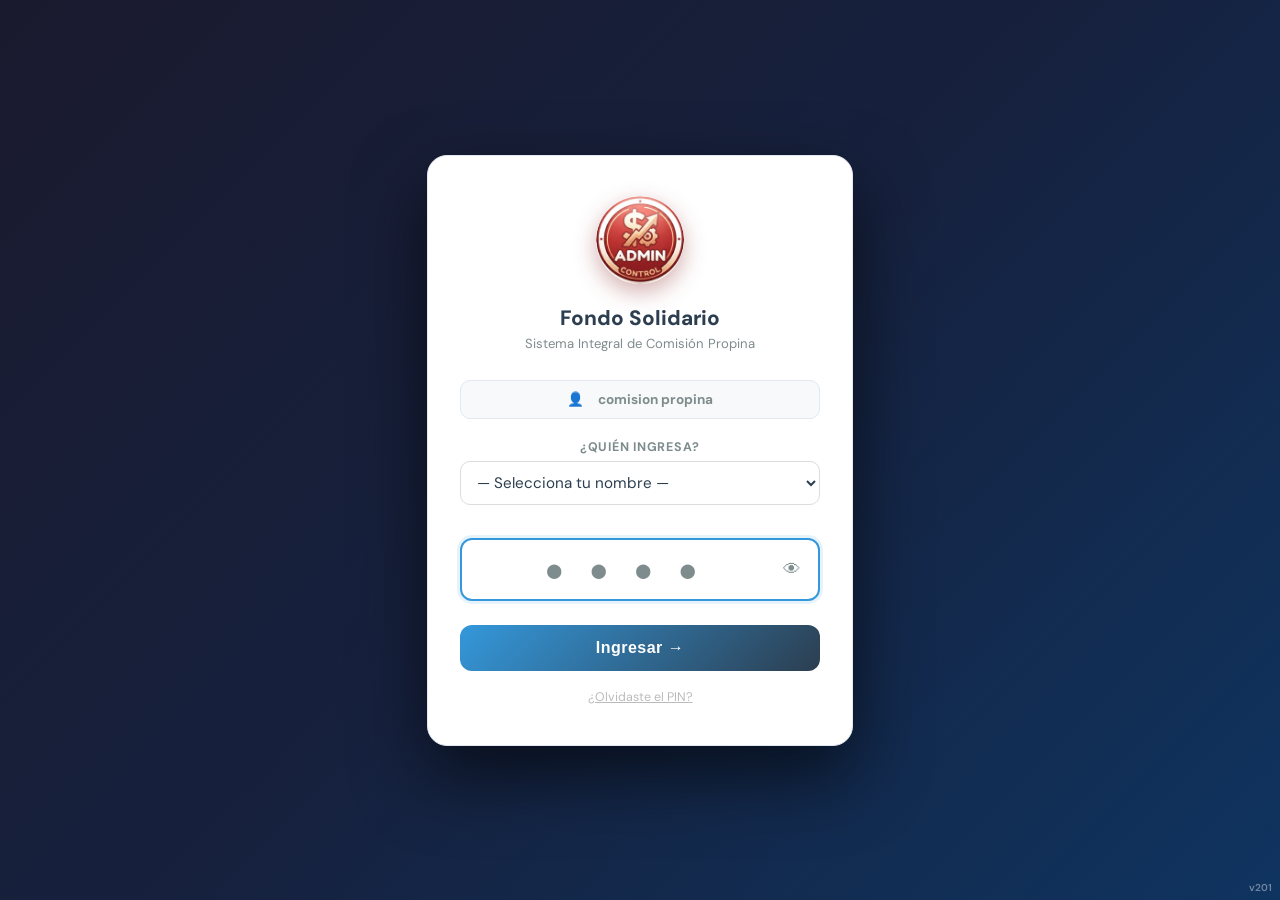
==== commit 65a48473: "El comprobante de salida usa el saldo anterior y los anticipos reales Con el caso de Maicol Gutiérre" ====
--- a/index.html
+++ b/index.html
@@ -2439,7 +2439,7 @@
     <script src="js/vendor/qrcode.js?v=1"></script>
     <script src="js/qr-socios.js?v=2"></script>
     <script src="js/socios.js?v=50"></script>
-    <script src="js/eliminados.js?v=18"></script>
+    <script src="js/eliminados.js?v=19"></script>
     <script src="js/puntos.js?v=32"></script>
     <script src="js/anticipos.js?v=71"></script>
     <script src="js/desglose-anticipos.js?v=39"></script>
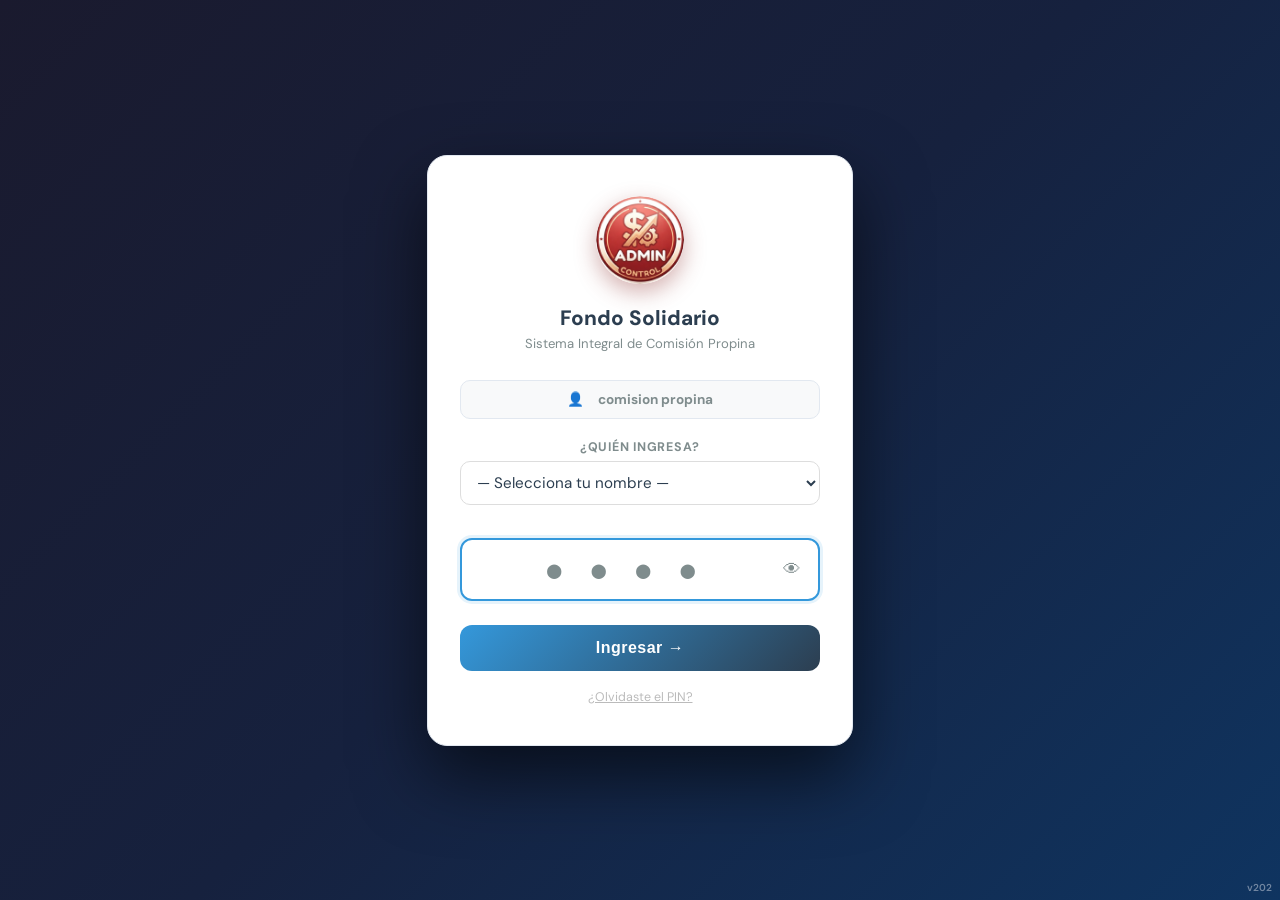
==== commit 0ee290d1: "El formato de impresión se pregunta en cada impresión Antes el formato se recordaba por dispositivo " ====
--- a/index.html
+++ b/index.html
@@ -1629,9 +1629,6 @@
                                style="flex:1;min-width:150px;padding:8px 11px;border:1px solid #e2e8f0;border-radius:9px;font-size:0.88em;box-sizing:border-box;">
                         <button onclick="elim_informeGeneral()" class="btn-card"
                                 style="background:#f0fdf4;border:1px solid #86efac;color:#15803d;font-size:0.78em;padding:6px 12px;white-space:nowrap;">📄 Informe General</button>
-                        <button onclick="elim_cambiarFormato()" class="btn-card"
-                                title="Térmica de 80 mm o hoja A4, para el comprobante de salida"
-                                style="background:white;border:1px solid #cbd5e1;color:#475569;font-size:0.78em;padding:6px 12px;white-space:nowrap;">🖨 Formato</button>
                         <button onclick="elim_recuperar()" class="btn-card"
                                 style="background:#eff6ff;border:1px solid #bfdbfe;color:#1d4ed8;font-size:0.78em;padding:6px 12px;white-space:nowrap;">🔎 Buscar los que faltan</button>
                         <button onclick="elim_render(true)" class="btn-card"
@@ -2439,7 +2436,7 @@
     <script src="js/vendor/qrcode.js?v=1"></script>
     <script src="js/qr-socios.js?v=2"></script>
     <script src="js/socios.js?v=50"></script>
-    <script src="js/eliminados.js?v=19"></script>
+    <script src="js/eliminados.js?v=20"></script>
     <script src="js/puntos.js?v=32"></script>
     <script src="js/anticipos.js?v=71"></script>
     <script src="js/desglose-anticipos.js?v=39"></script>
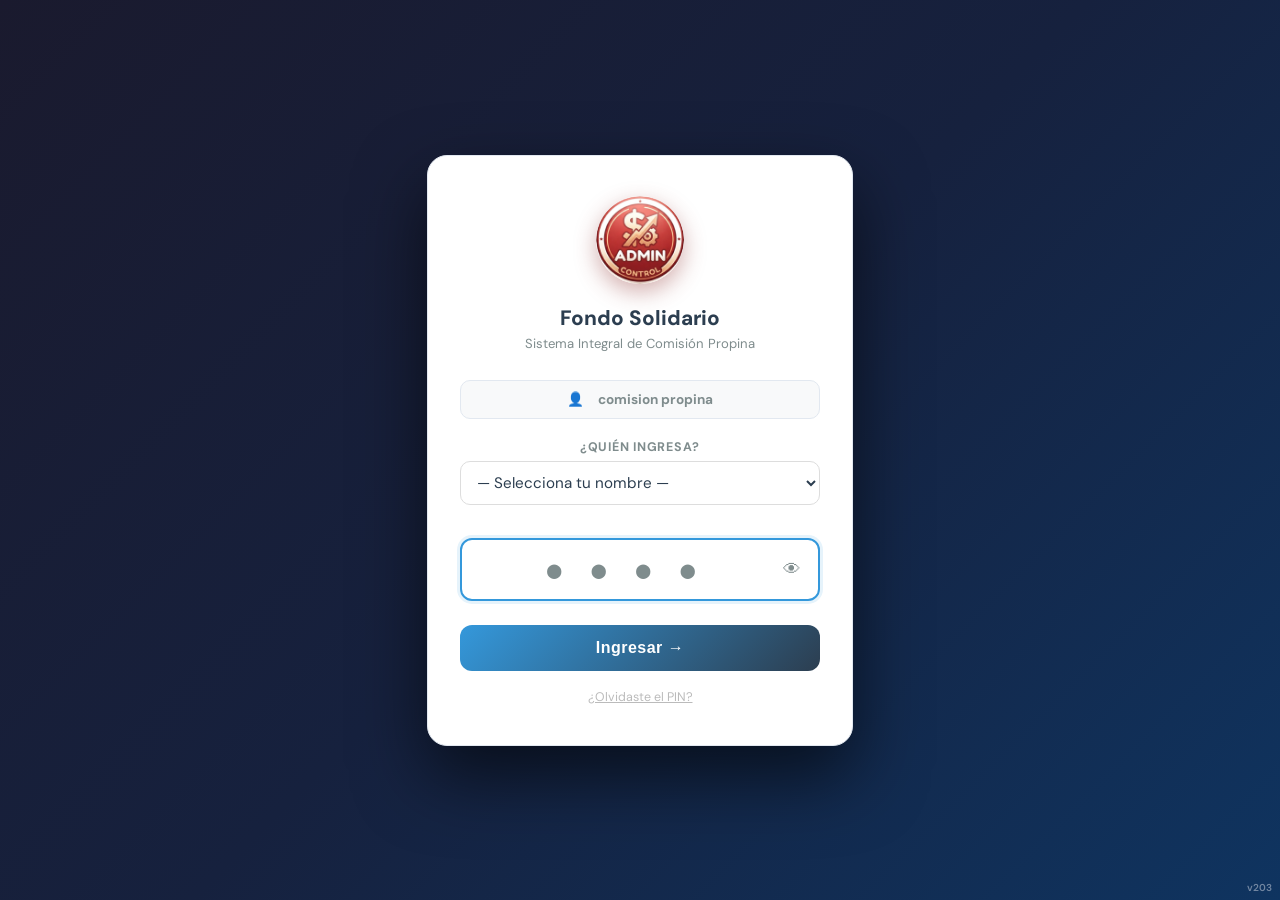
==== commit fe53b756: "«Ver el detalle» muestra el informe A4; la térmica no corta datos Ver el detalle mostraba los regist" ====
--- a/index.html
+++ b/index.html
@@ -2436,7 +2436,7 @@
     <script src="js/vendor/qrcode.js?v=1"></script>
     <script src="js/qr-socios.js?v=2"></script>
     <script src="js/socios.js?v=50"></script>
-    <script src="js/eliminados.js?v=20"></script>
+    <script src="js/eliminados.js?v=21"></script>
     <script src="js/puntos.js?v=32"></script>
     <script src="js/anticipos.js?v=71"></script>
     <script src="js/desglose-anticipos.js?v=39"></script>
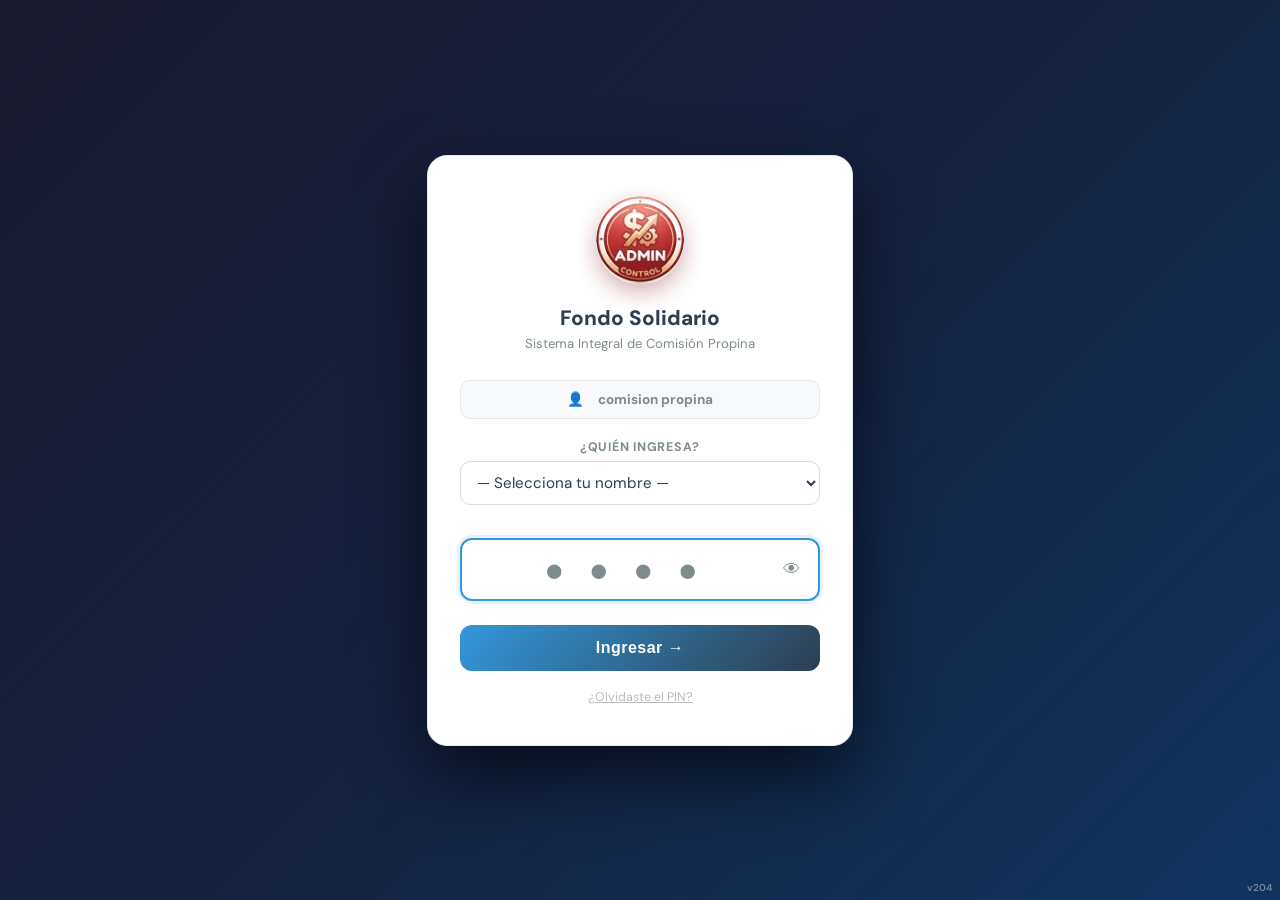
==== commit d371d004: "El anexo resume los días congelados en una línea En el anexo día a día, los días trabajados siguen u" ====
--- a/index.html
+++ b/index.html
@@ -2436,7 +2436,7 @@
     <script src="js/vendor/qrcode.js?v=1"></script>
     <script src="js/qr-socios.js?v=2"></script>
     <script src="js/socios.js?v=50"></script>
-    <script src="js/eliminados.js?v=21"></script>
+    <script src="js/eliminados.js?v=22"></script>
     <script src="js/puntos.js?v=32"></script>
     <script src="js/anticipos.js?v=71"></script>
     <script src="js/desglose-anticipos.js?v=39"></script>
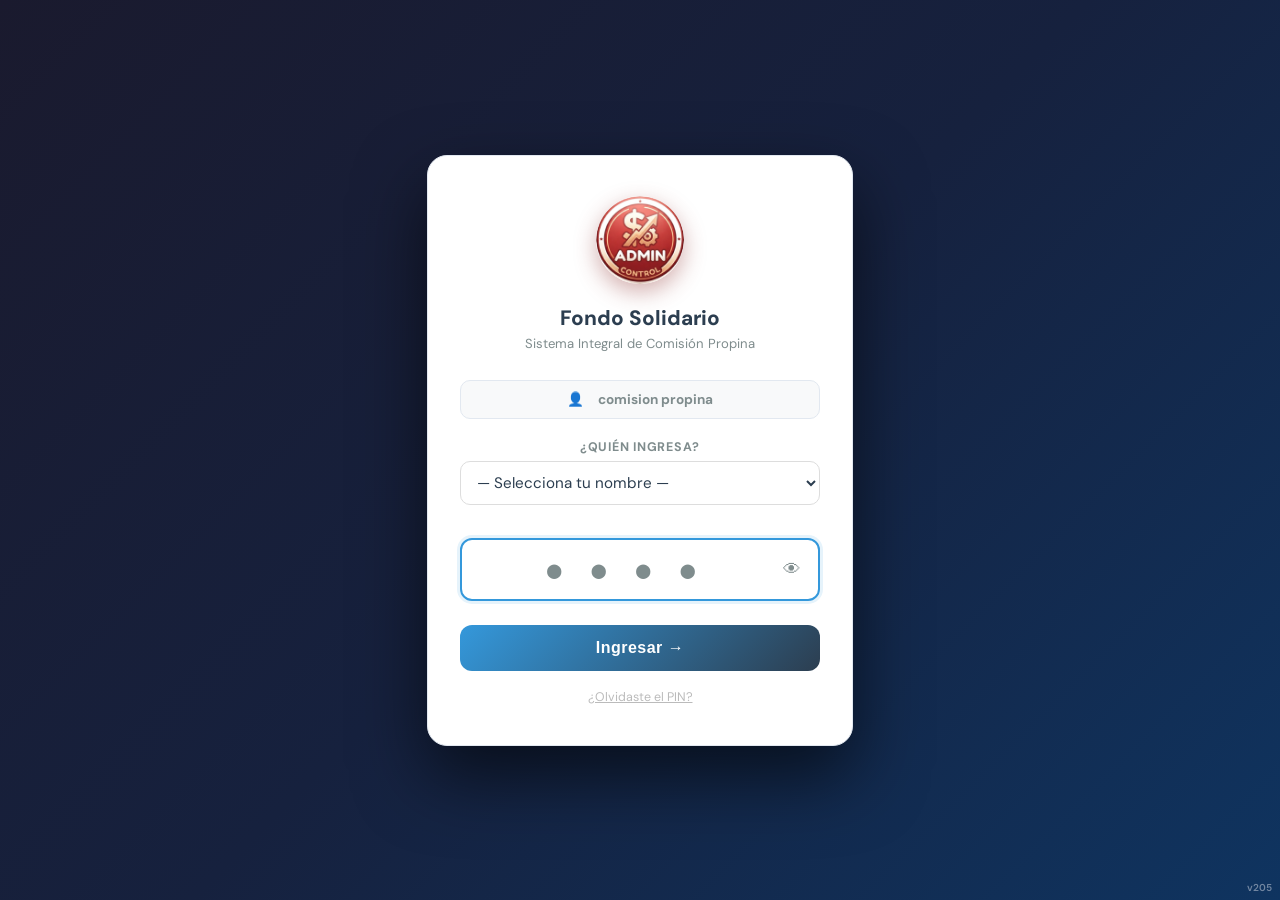
==== commit dee28af8: "Los anticipos registrados por socios se cierran al registrar el anticipo En propi.solicitada «Solici" ====
--- a/index.html
+++ b/index.html
@@ -2435,10 +2435,10 @@
     <script src="js/api.js?v=41"></script>
     <script src="js/vendor/qrcode.js?v=1"></script>
     <script src="js/qr-socios.js?v=2"></script>
-    <script src="js/socios.js?v=50"></script>
+    <script src="js/socios.js?v=51"></script>
     <script src="js/eliminados.js?v=22"></script>
     <script src="js/puntos.js?v=32"></script>
-    <script src="js/anticipos.js?v=71"></script>
+    <script src="js/anticipos.js?v=72"></script>
     <script src="js/desglose-anticipos.js?v=39"></script>
     <script src="js/meses-anteriores.js?v=33"></script>
     <script src="js/batch-dias-pt.js?v=32"></script>
@@ -2447,7 +2447,7 @@
     <script src="js/canje.js?v=32"></script>
     <script src="js/notas.js?v=34"></script>
     <script src="js/reports.js?v=48"></script>
-    <script src="js/help.js?v=48"></script>
+    <script src="js/help.js?v=49"></script>
     <script src="js/auditoria.js?v=34"></script>
     <script src="js/carpetas.js?v=46"></script>
     <script src="js/materiales.js?v=34"></script>
@@ -2456,10 +2456,10 @@
     <script src="js/diario-pins.js?v=34"></script>
     <script src="js/donaciones.js?v=43"></script>
     <script src="js/documentacion.js?v=35"></script>
-    <script src="js/egresos.js?v=40"></script>
+    <script src="js/egresos.js?v=41"></script>
     <script src="js/pt-dias.js?v=36"></script>
     <script src="js/conexiones-log.js?v=4"></script>
-<script src="js/mensajes-admin.js?v=49"></script>
+<script src="js/mensajes-admin.js?v=50"></script>
     <script src="js/app-init.js?v=104"></script>
 
 <!-- ══════════════════════════════════════════
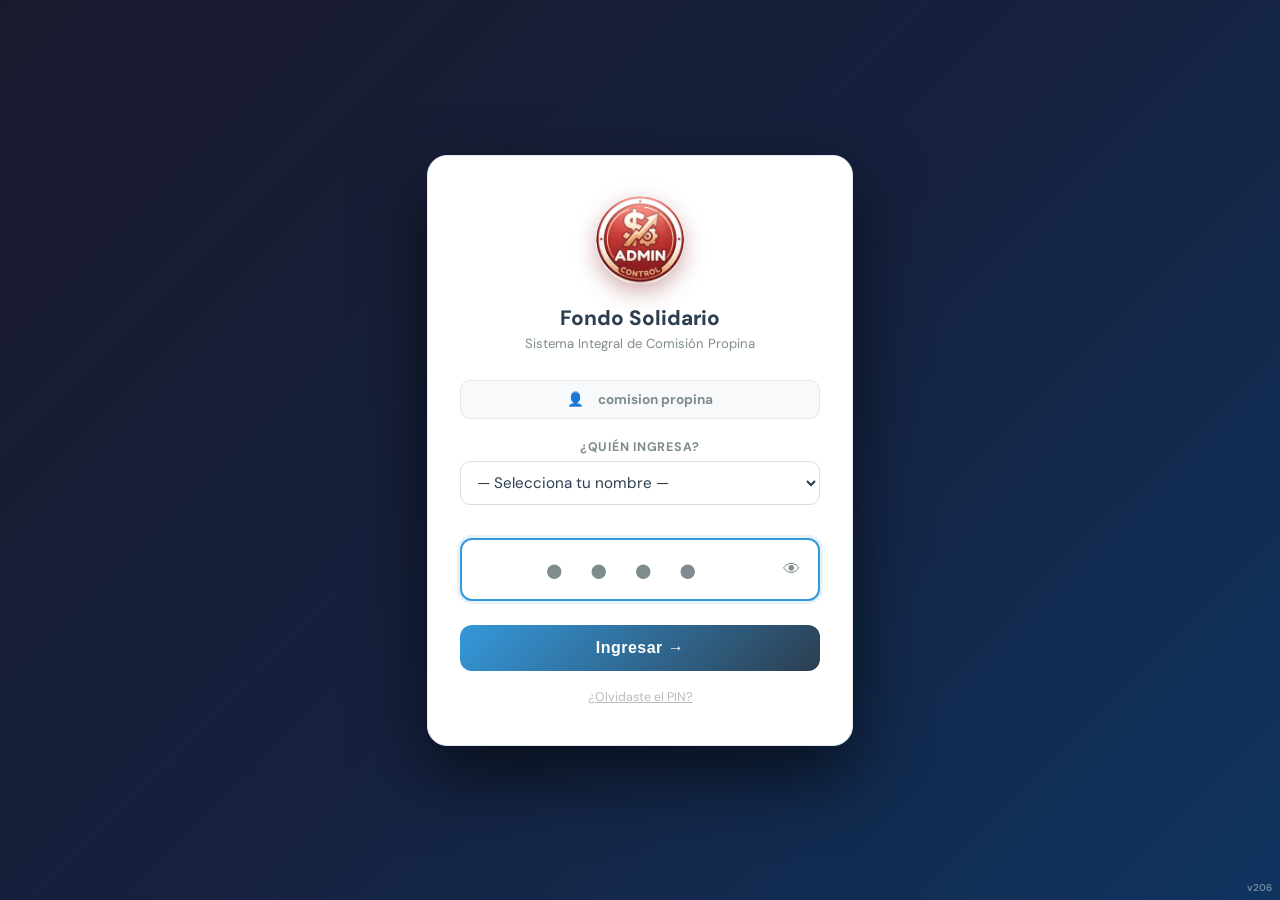
==== commit 3260d3a9: "Días Part-Time: la comisión revisa y corrige, ya no confirma En propi.solicitada el día que marca el" ====
--- a/index.html
+++ b/index.html
@@ -2457,9 +2457,9 @@
     <script src="js/donaciones.js?v=43"></script>
     <script src="js/documentacion.js?v=35"></script>
     <script src="js/egresos.js?v=41"></script>
-    <script src="js/pt-dias.js?v=36"></script>
+    <script src="js/pt-dias.js?v=37"></script>
     <script src="js/conexiones-log.js?v=4"></script>
-<script src="js/mensajes-admin.js?v=50"></script>
+<script src="js/mensajes-admin.js?v=51"></script>
     <script src="js/app-init.js?v=104"></script>
 
 <!-- ══════════════════════════════════════════
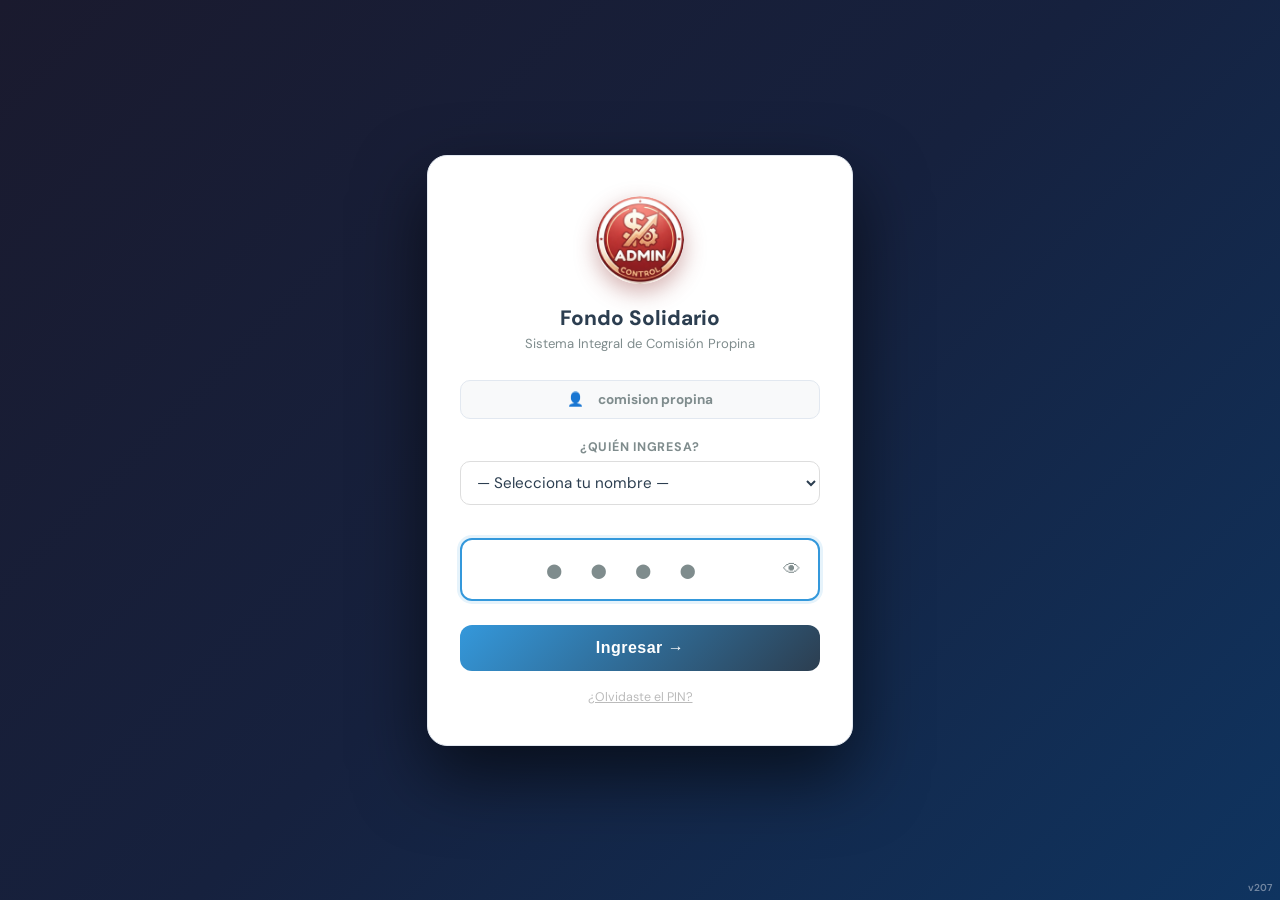
==== commit 46063cc2: "Recaudación Total General y el divisor no se borra con la recarga automática (v207) Co-Authored-By: " ====
--- a/index.html
+++ b/index.html
@@ -1254,7 +1254,9 @@
                             <option value="EfectivoMDA">Efectivo MDA</option>
                             <option value="TarjetaMDA">Tarjeta MDA</option>
                             <option value="Boveda">Bóveda</option>
+                            <option value="TotalGeneral">Total General (todas las áreas)</option>
                         </select>
+                        <small style="display:block;margin-top:4px;color:#64748b;font-size:0.78em;">«Total General» es para cuando solo se sabe el total de la noche. Una noche va por área <b>o</b> con total general, no las dos.</small>
                     </div>
                     <div class="form-group" style="margin-top:14px;">
                         <label>Fecha</label>
@@ -1373,6 +1375,7 @@
                     <button class="rec-filtro-chip" data-tipo="EfectivoMDA" onclick="rec_setTipo('EfectivoMDA',this)">💵 MDA Ef.</button>
                     <button class="rec-filtro-chip" data-tipo="TarjetaMDA" onclick="rec_setTipo('TarjetaMDA',this)">💳 MDA Tj.</button>
                     <button class="rec-filtro-chip" data-tipo="Boveda" onclick="rec_setTipo('Boveda',this)">🏦 Bóveda</button>
+                    <button class="rec-filtro-chip" data-tipo="TotalGeneral" onclick="rec_setTipo('TotalGeneral',this)">📋 Total General</button>
                 </div>
                 <!-- Divisor -->
                 <div style="display:flex;gap:6px;flex-wrap:wrap;align-items:center;margin-bottom:10px;">
@@ -2431,7 +2434,7 @@
     <script src="js/cache.js?v=32"></script>
     <script src="js/auth.js?v=36"></script>
     <script src="js/config.js?v=100"></script>
-    <script src="js/supabase-config.js?v=77"></script>
+    <script src="js/supabase-config.js?v=78"></script>
     <script src="js/api.js?v=41"></script>
     <script src="js/vendor/qrcode.js?v=1"></script>
     <script src="js/qr-socios.js?v=2"></script>
@@ -2442,11 +2445,11 @@
     <script src="js/desglose-anticipos.js?v=39"></script>
     <script src="js/meses-anteriores.js?v=33"></script>
     <script src="js/batch-dias-pt.js?v=32"></script>
-    <script src="js/recaudacion.js?v=53"></script>
-    <script src="js/arqueo.js?v=42"></script>
+    <script src="js/recaudacion.js?v=54"></script>
+    <script src="js/arqueo.js?v=43"></script>
     <script src="js/canje.js?v=32"></script>
     <script src="js/notas.js?v=34"></script>
-    <script src="js/reports.js?v=48"></script>
+    <script src="js/reports.js?v=49"></script>
     <script src="js/help.js?v=49"></script>
     <script src="js/auditoria.js?v=34"></script>
     <script src="js/carpetas.js?v=46"></script>
